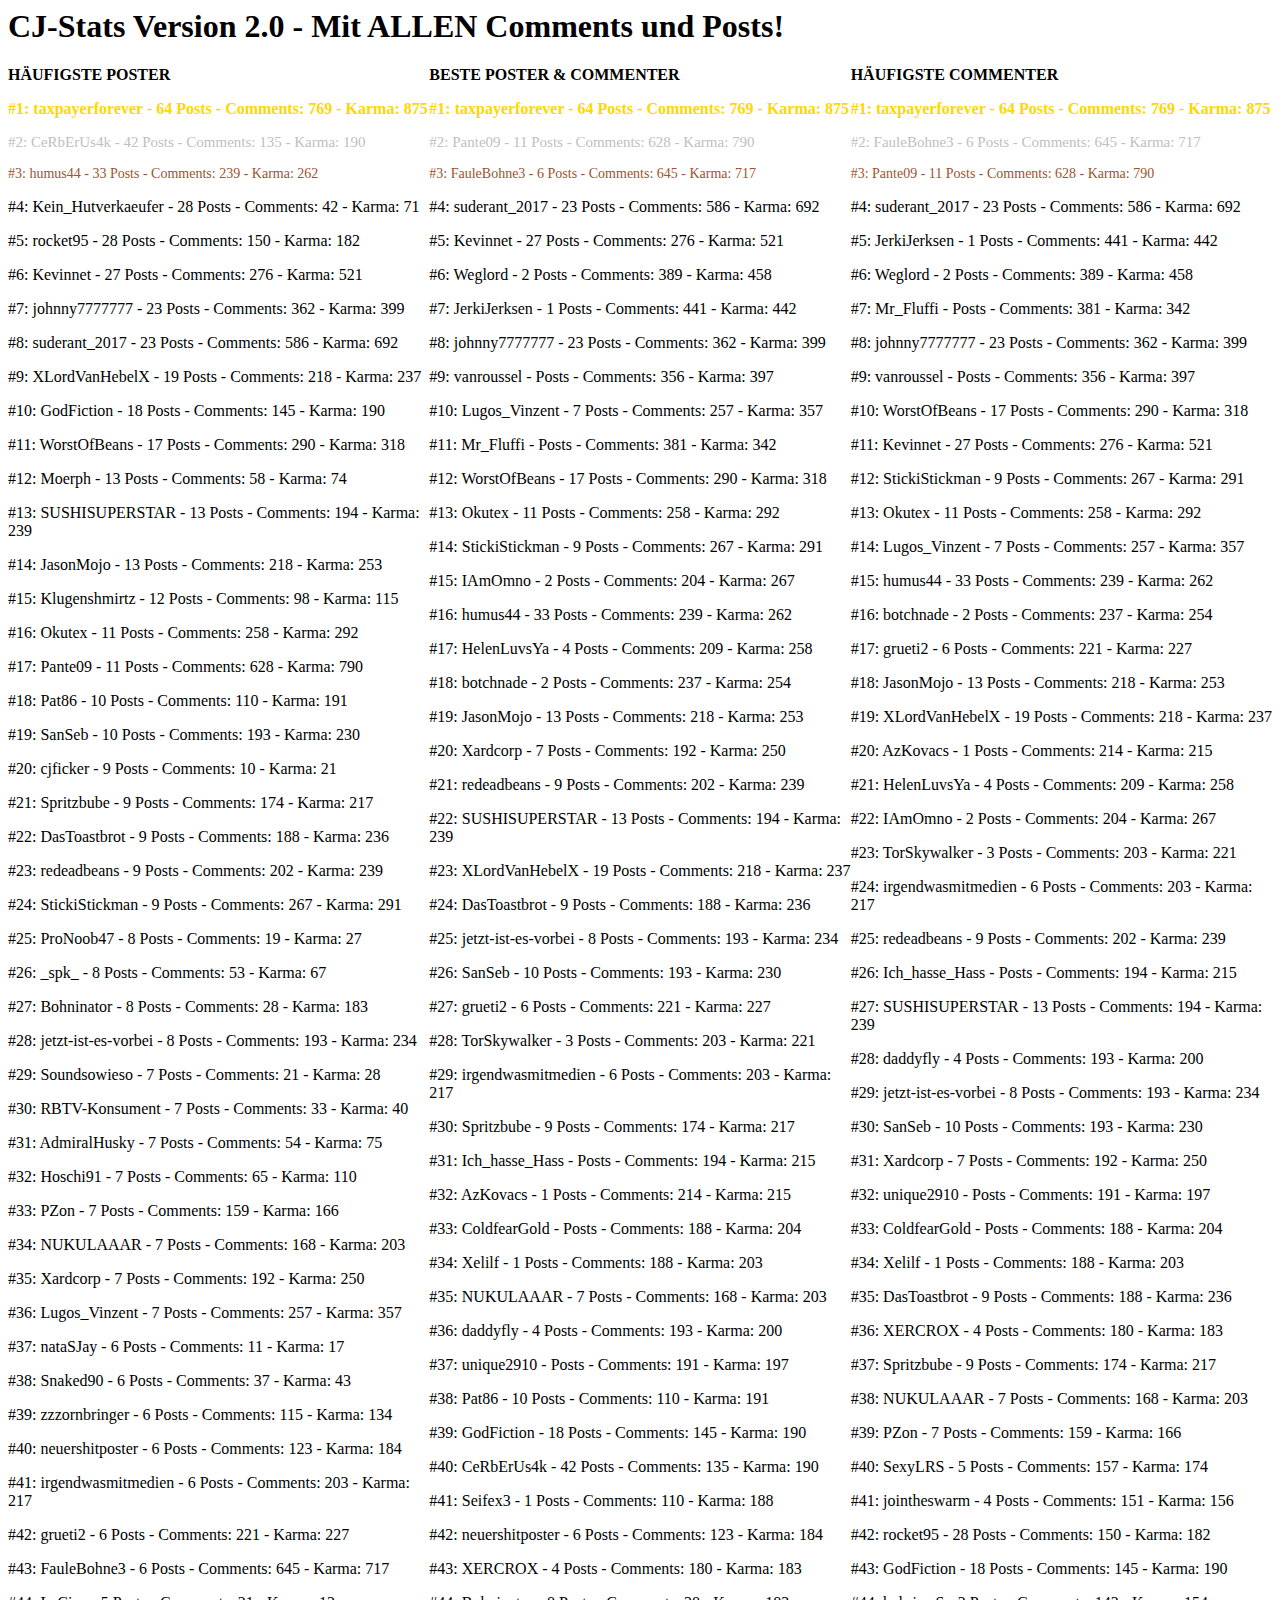
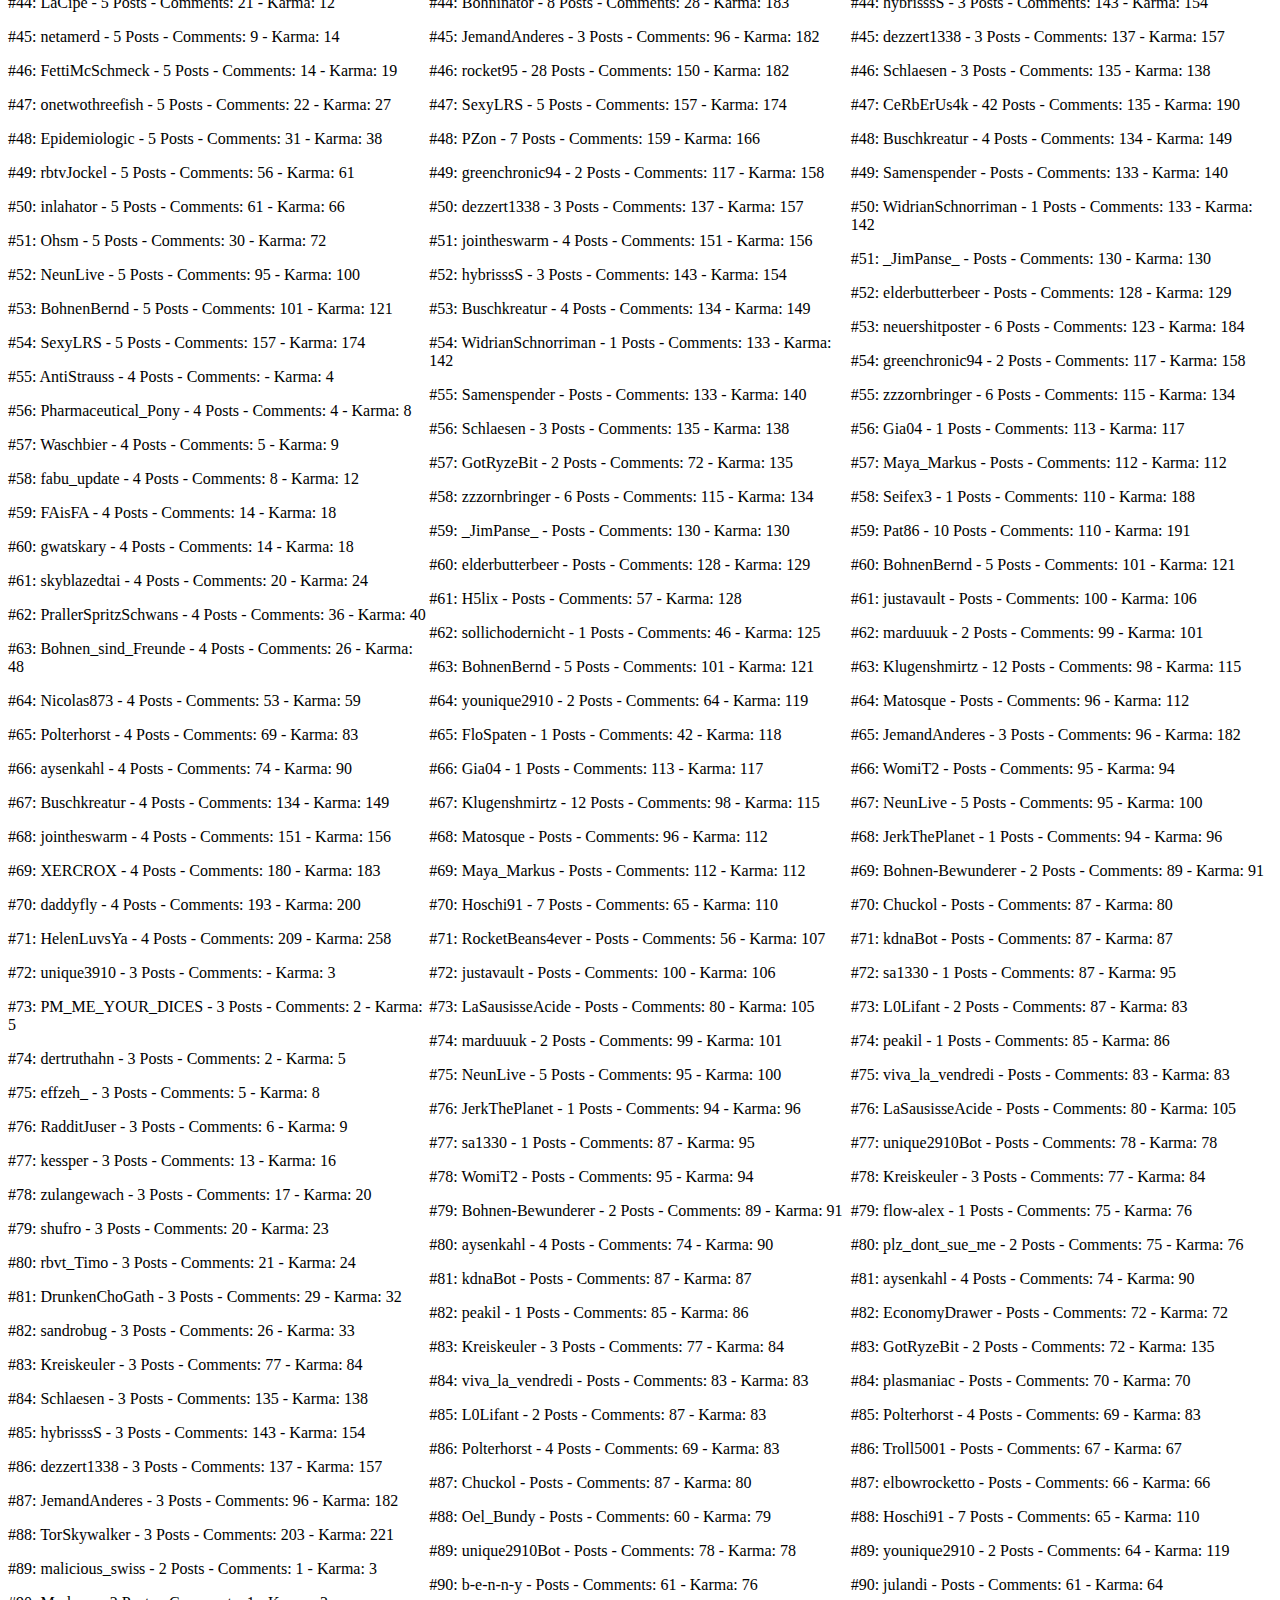
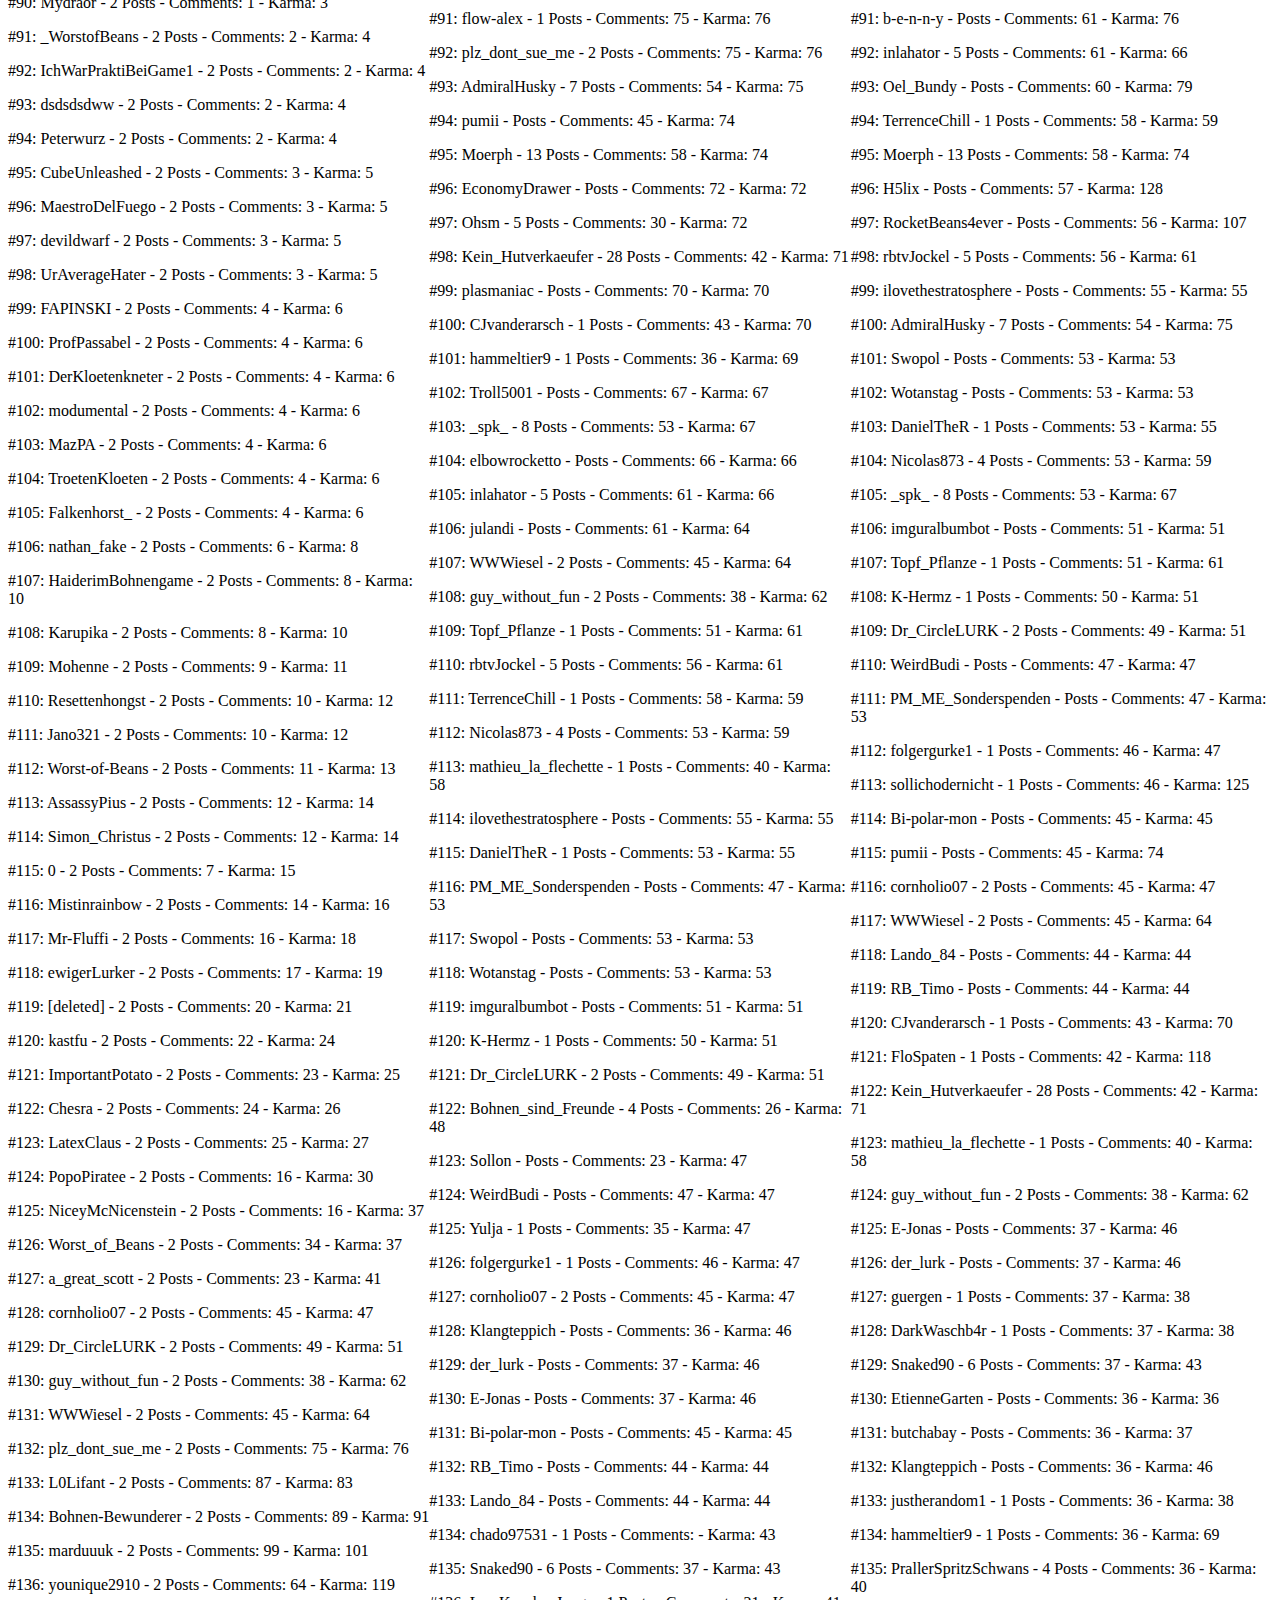
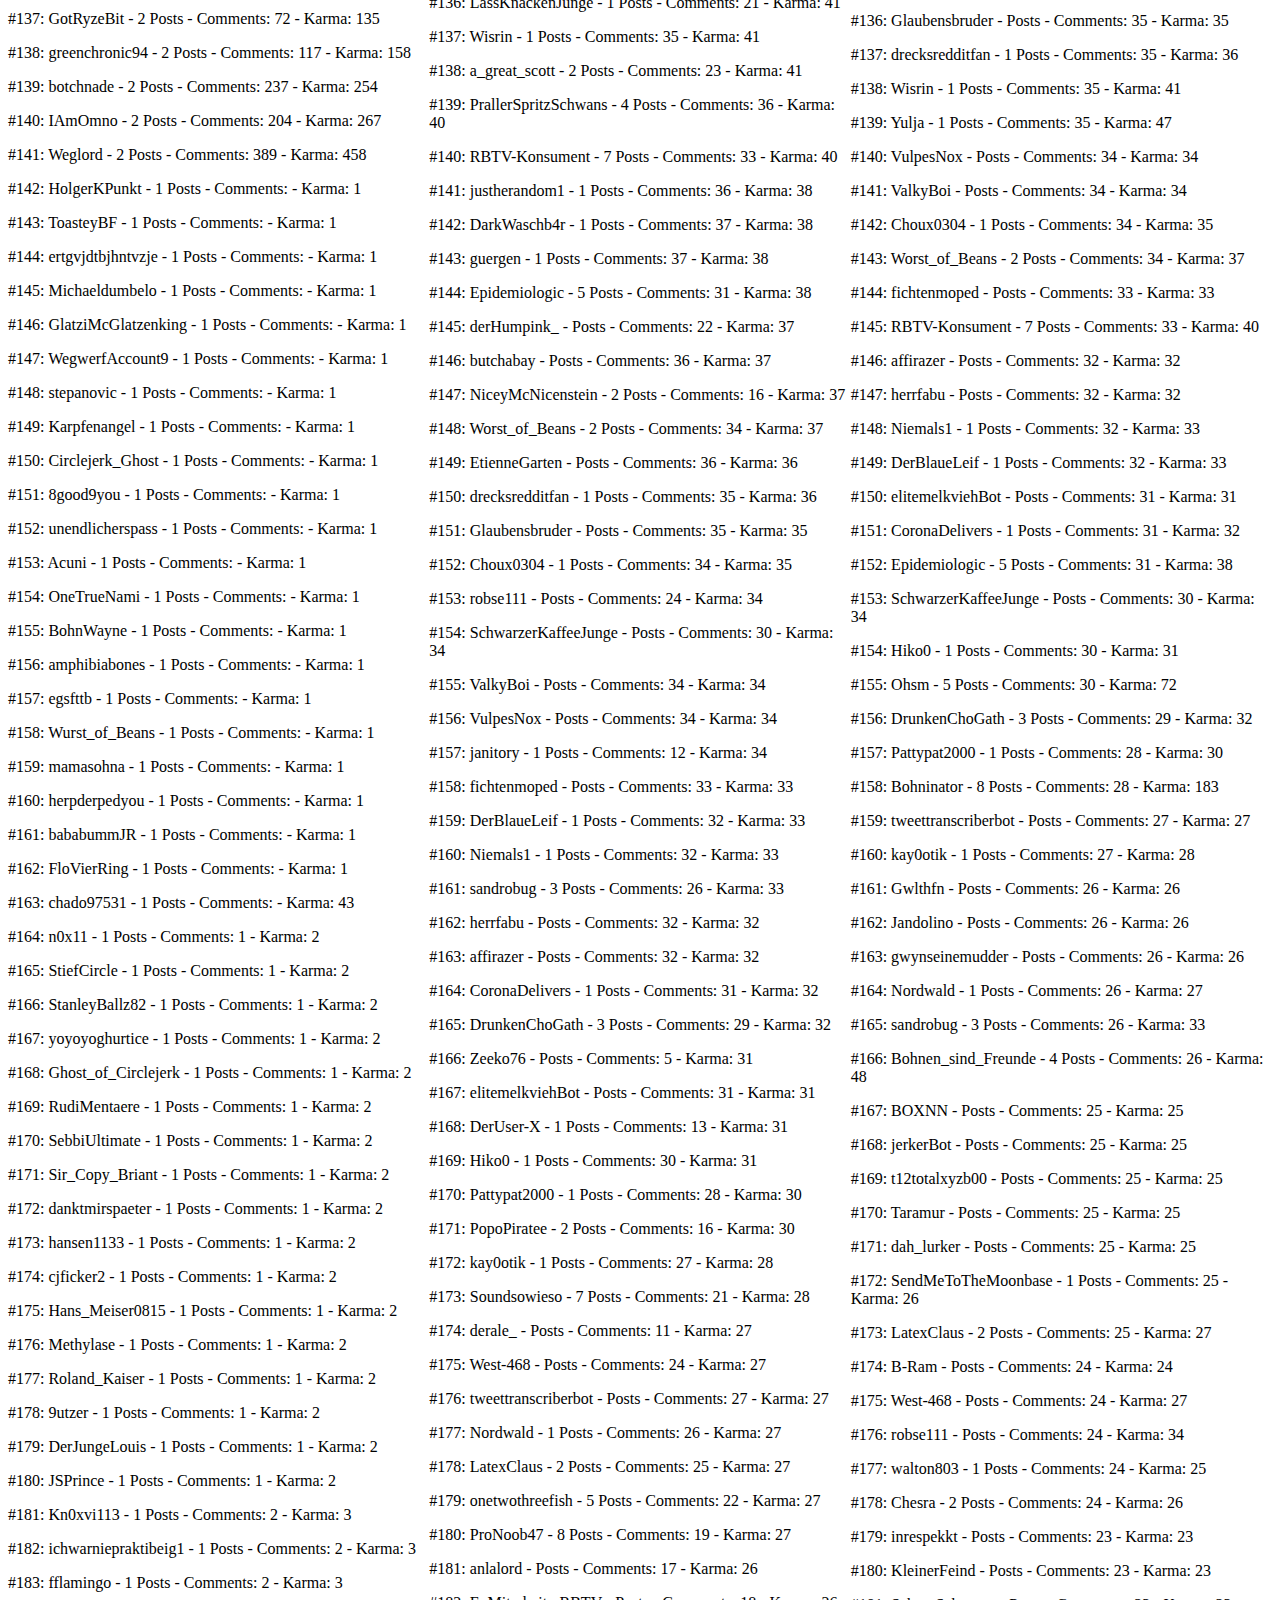
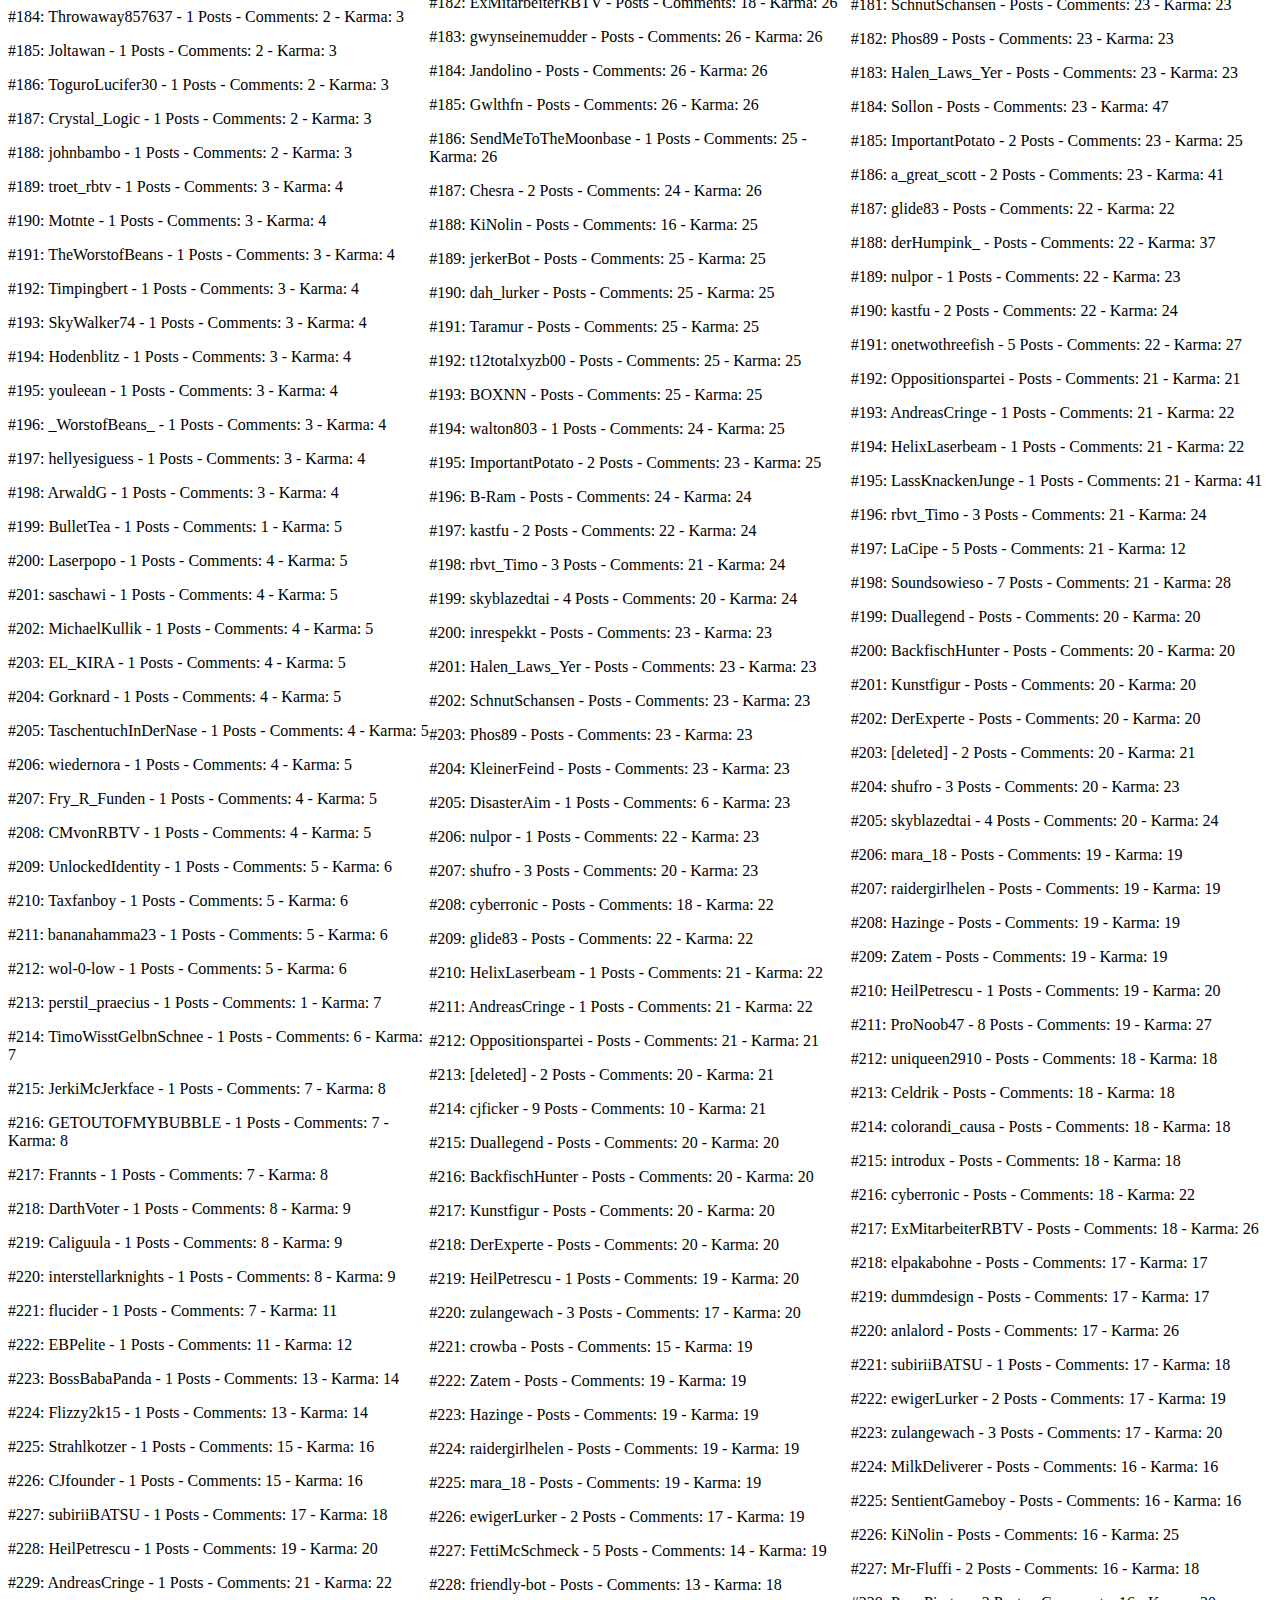
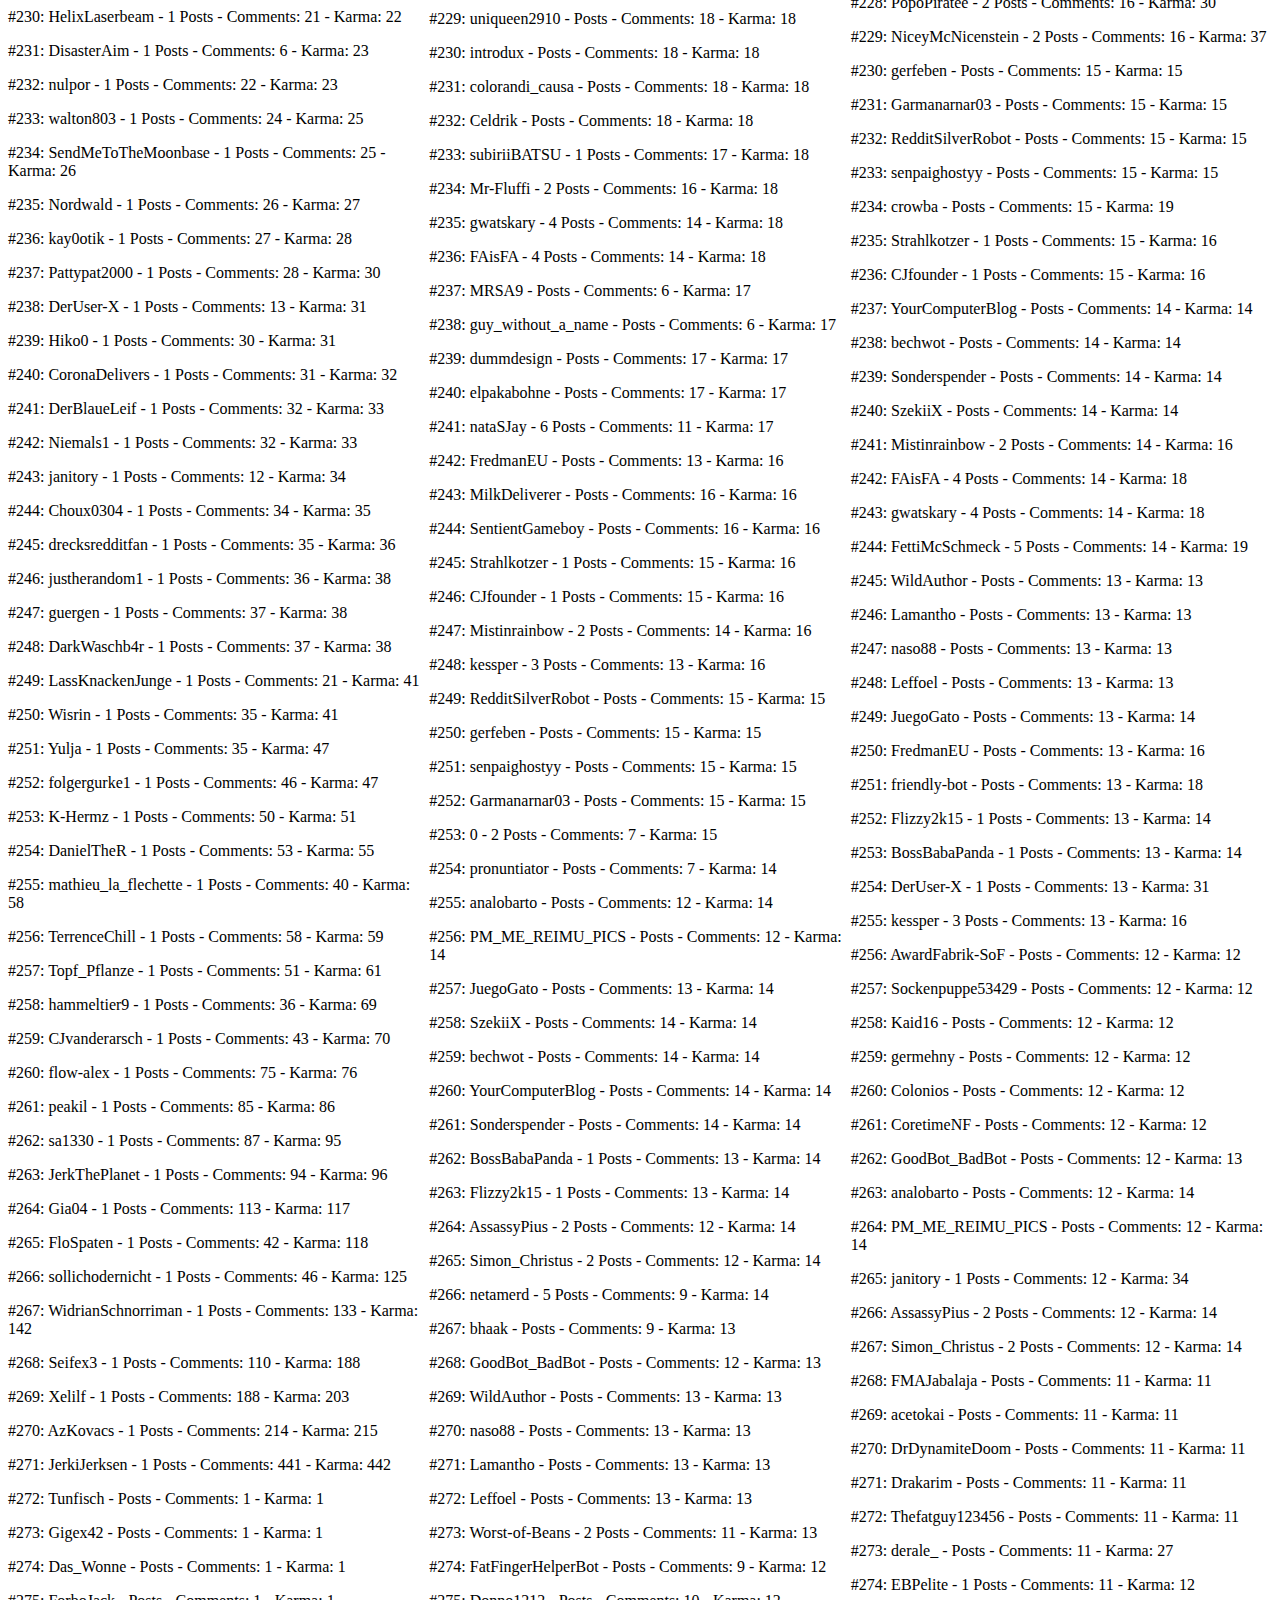
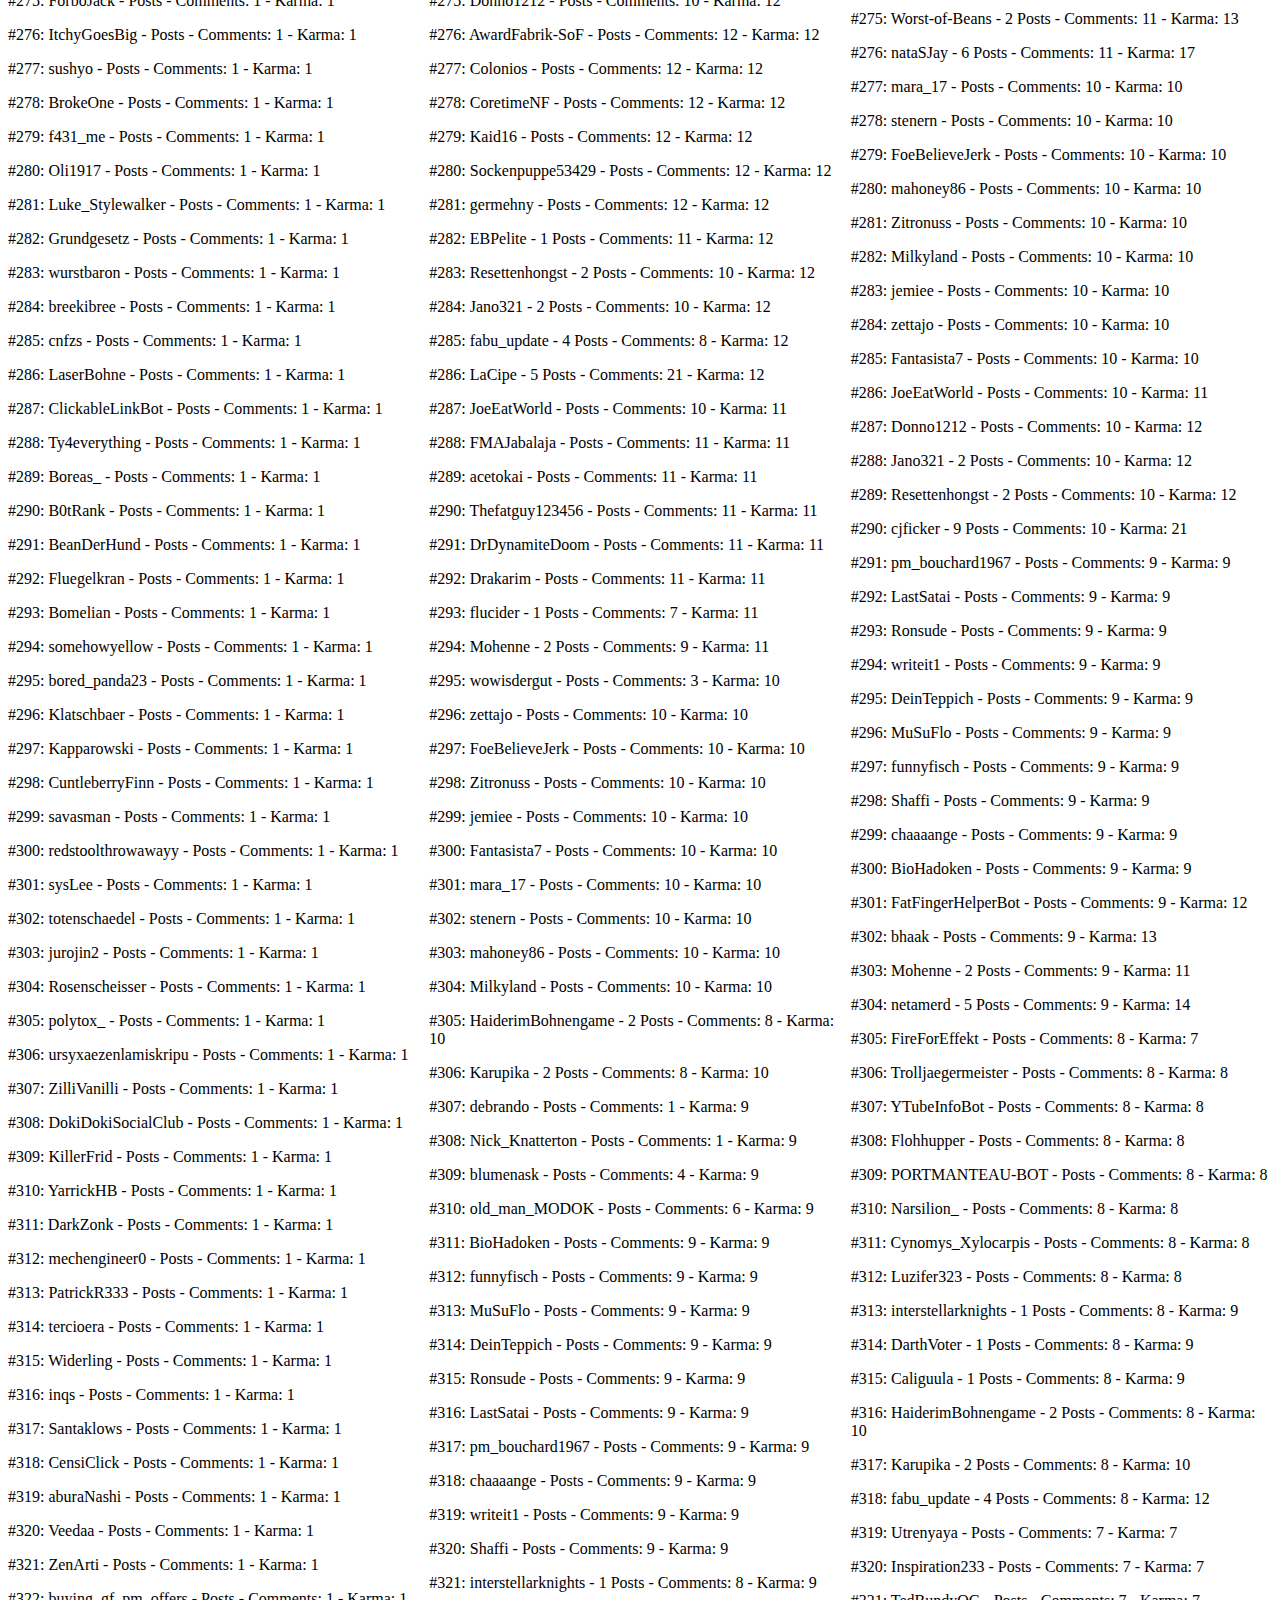
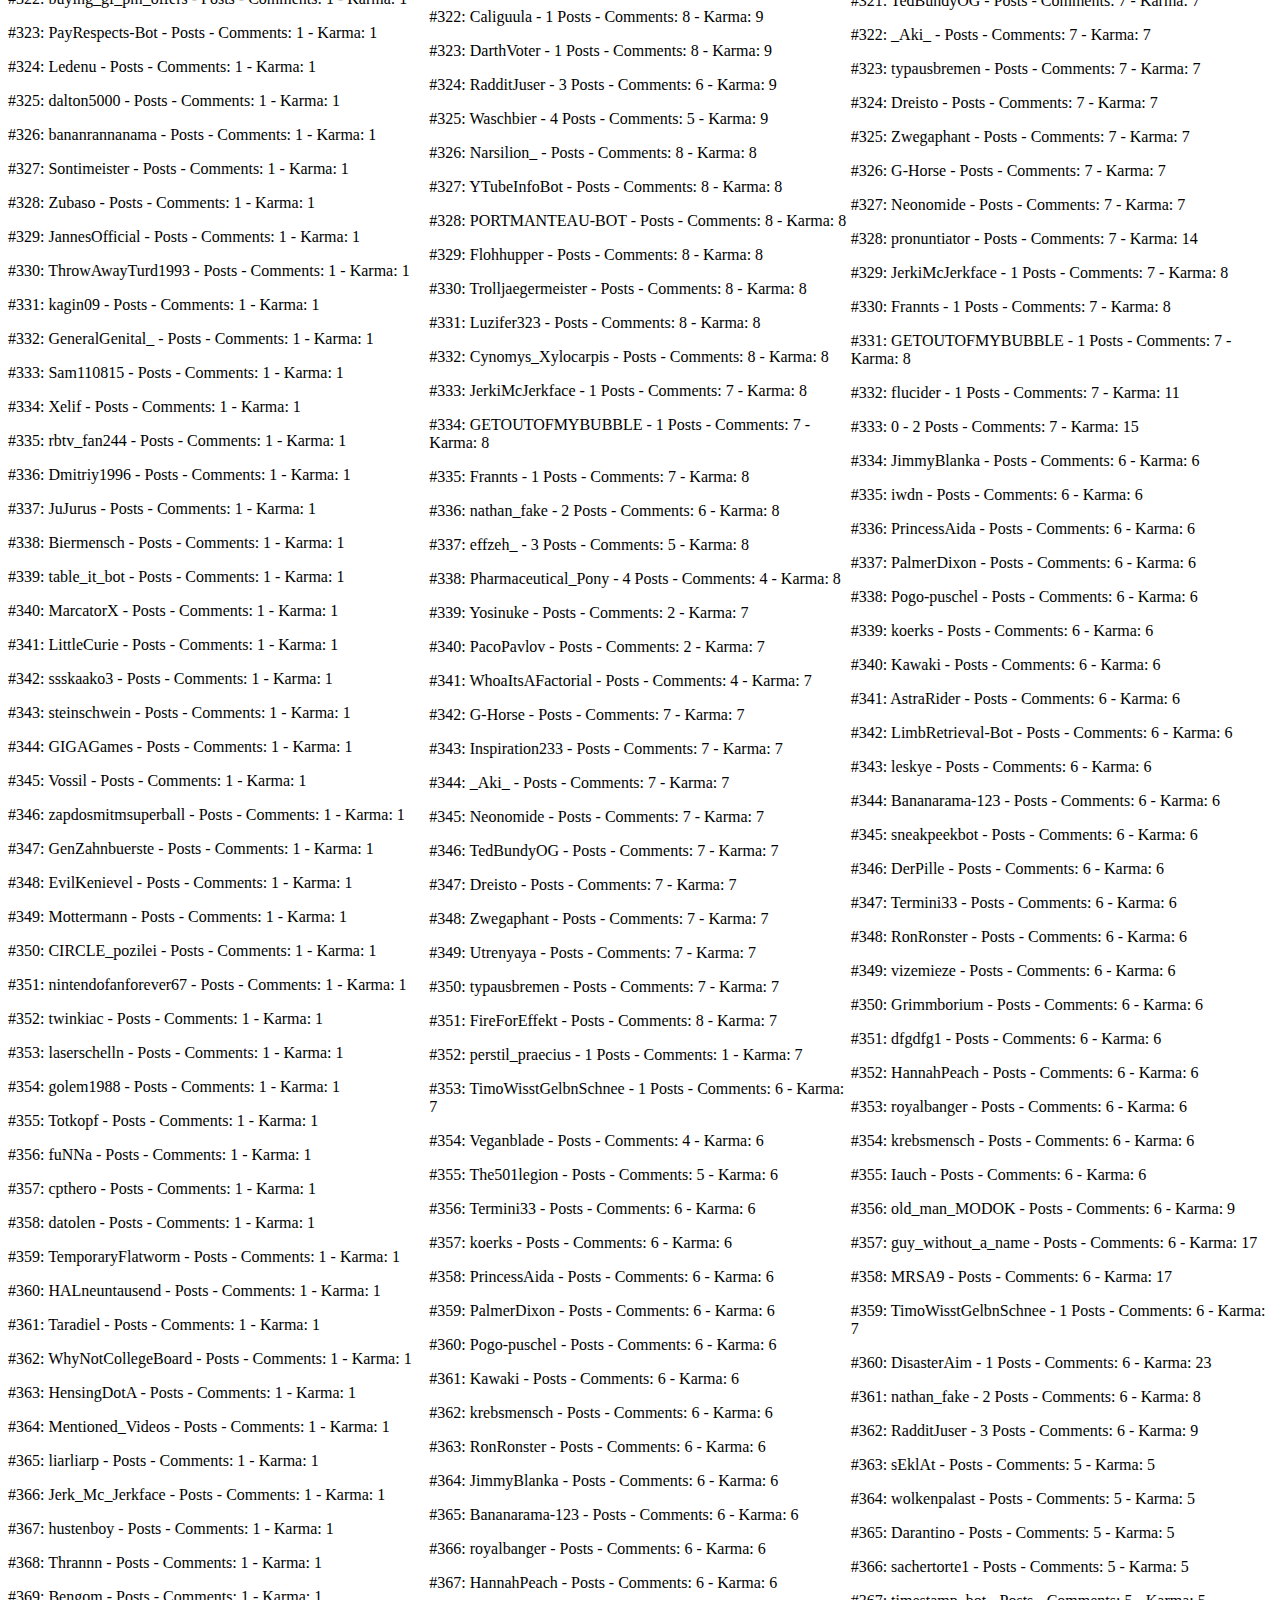
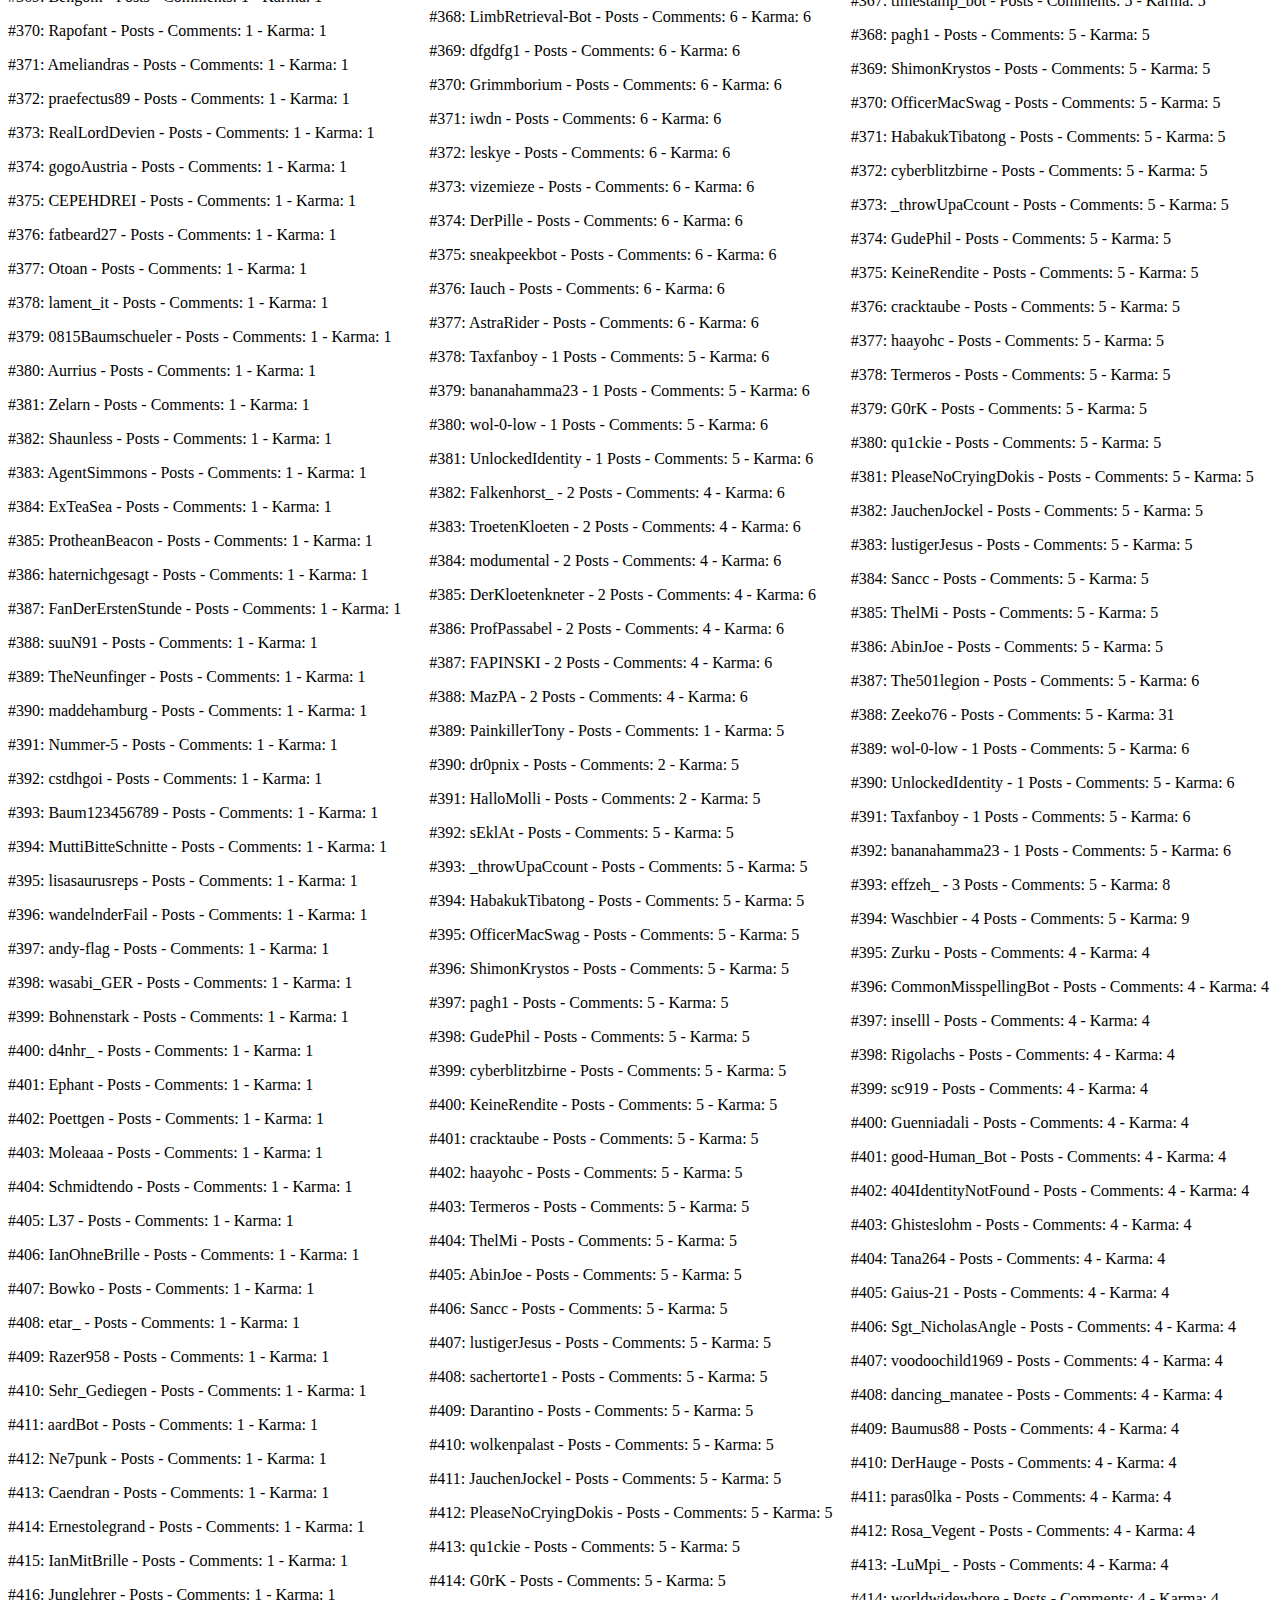
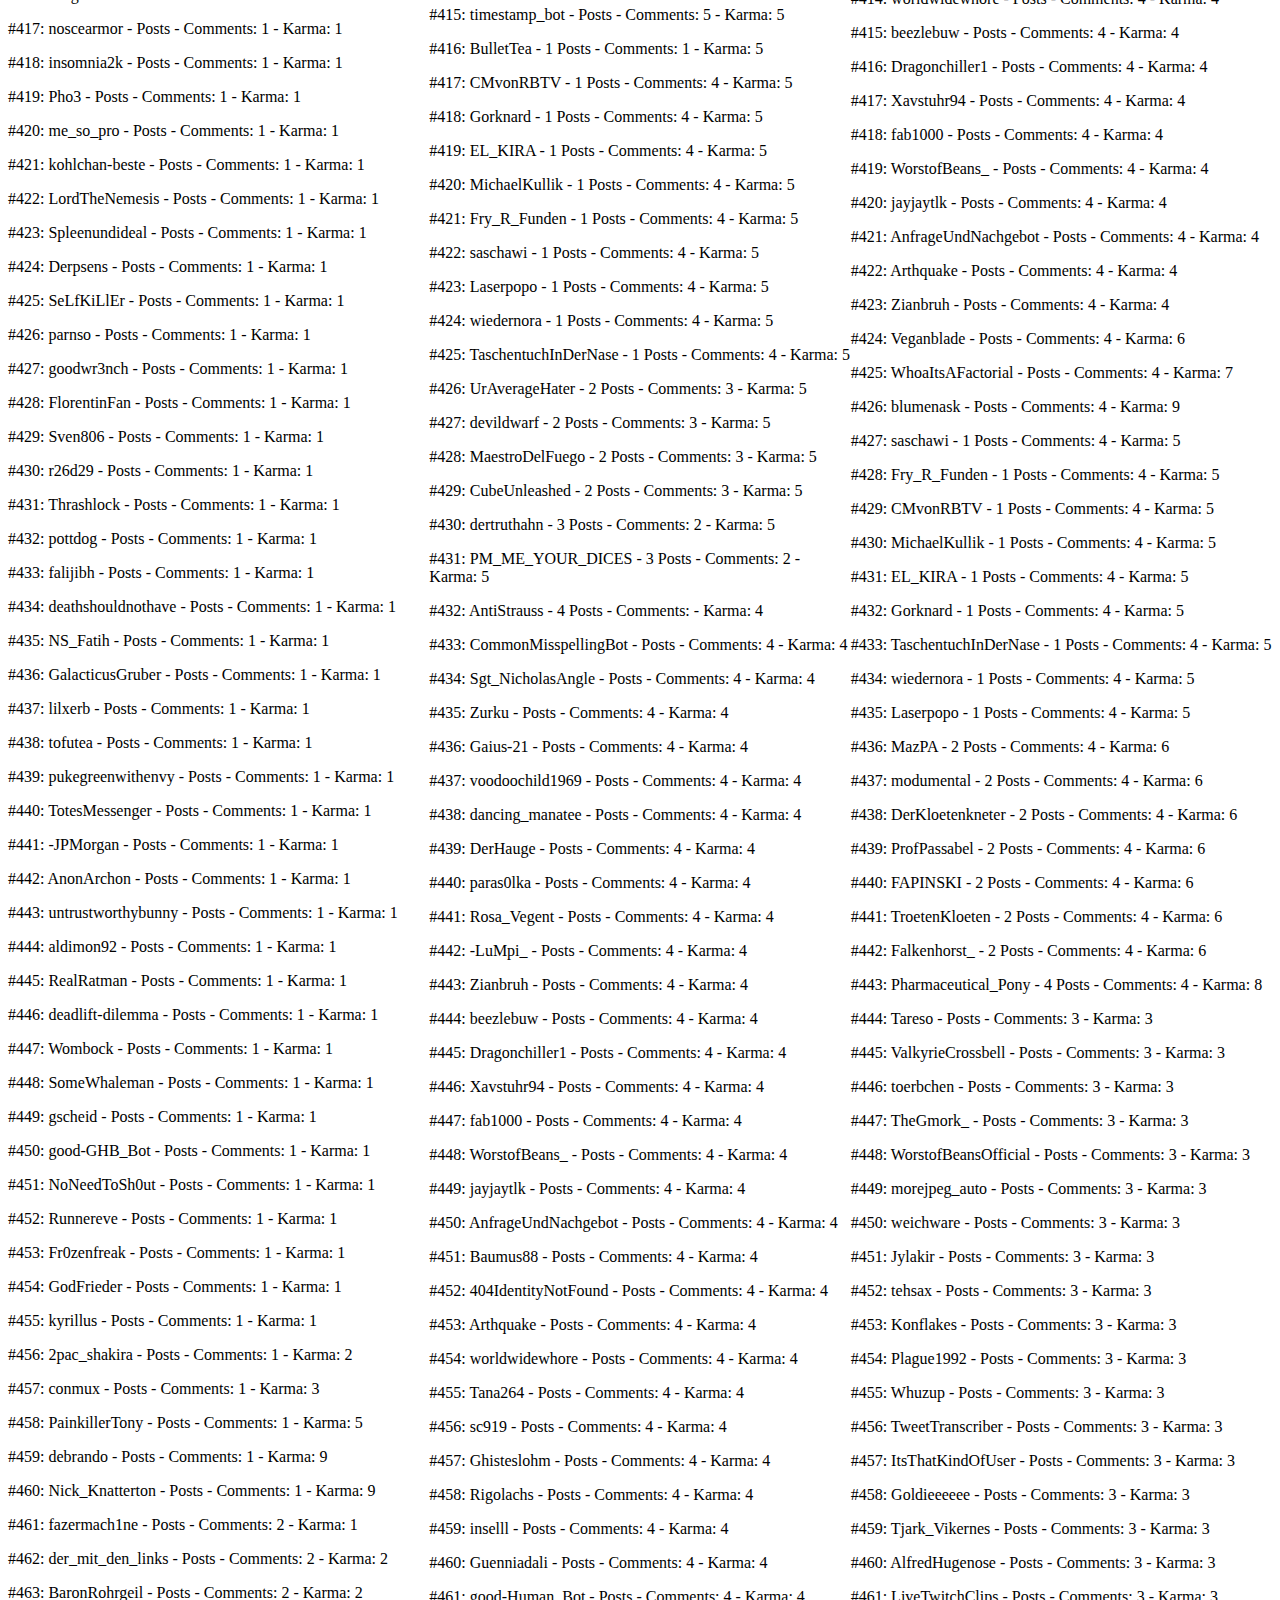
==== index.html @ 733ec3c0 "Rename index.php to index.html" ====
<html>
               <head>
                     <meta http-equiv="Content-Type" content="text/html; charset=utf-8"/>
                     <link rel="stylesheet" type="text/css" media="all" href="pushshift.css" />
                     <style>
                        body{
                           background-color: white; 
                        }
                     </style>
               </head>
               <body>
                  <h1> CJ-Stats Version 2.0 - Mit ALLEN Comments und Posts! </h1><div style="display: flex;justify-content: space-evenly"><div class="col"><b>HÄUFIGSTE POSTER</b> <br><p style="color: gold; font-size: 16px;font-weight: bold;">#1: taxpayerforever - 64 Posts -  Comments: 769 -  Karma: 875</p><p style="color: silver; font-size: 15px;">#2: CeRbErUs4k - 42 Posts -  Comments: 135 -  Karma: 190</p><p style="color: sienna; font-size: 14px;">#3: humus44 - 33 Posts -  Comments: 239 -  Karma: 262</p><p style="color: black">#4: Kein_Hutverkaeufer - 28 Posts -  Comments: 42 -  Karma: 71</p><p style="color: black">#5: rocket95 - 28 Posts -  Comments: 150 -  Karma: 182</p><p style="color: black">#6: Kevinnet - 27 Posts -  Comments: 276 -  Karma: 521</p><p style="color: black">#7: johnny7777777 - 23 Posts -  Comments: 362 -  Karma: 399</p><p style="color: black">#8: suderant_2017 - 23 Posts -  Comments: 586 -  Karma: 692</p><p style="color: black">#9: XLordVanHebelX - 19 Posts -  Comments: 218 -  Karma: 237</p><p style="color: black">#10: GodFiction - 18 Posts -  Comments: 145 -  Karma: 190</p><p style="color: black">#11: WorstOfBeans - 17 Posts -  Comments: 290 -  Karma: 318</p><p style="color: black">#12: Moerph - 13 Posts -  Comments: 58 -  Karma: 74</p><p style="color: black">#13: SUSHISUPERSTAR - 13 Posts -  Comments: 194 -  Karma: 239</p><p style="color: black">#14: JasonMojo - 13 Posts -  Comments: 218 -  Karma: 253</p><p style="color: black">#15: Klugenshmirtz - 12 Posts -  Comments: 98 -  Karma: 115</p><p style="color: black">#16: Okutex - 11 Posts -  Comments: 258 -  Karma: 292</p><p style="color: black">#17: Pante09 - 11 Posts -  Comments: 628 -  Karma: 790</p><p style="color: black">#18: Pat86 - 10 Posts -  Comments: 110 -  Karma: 191</p><p style="color: black">#19: SanSeb - 10 Posts -  Comments: 193 -  Karma: 230</p><p style="color: black">#20: cjficker - 9 Posts -  Comments: 10 -  Karma: 21</p><p style="color: black">#21: Spritzbube - 9 Posts -  Comments: 174 -  Karma: 217</p><p style="color: black">#22: DasToastbrot - 9 Posts -  Comments: 188 -  Karma: 236</p><p style="color: black">#23: redeadbeans - 9 Posts -  Comments: 202 -  Karma: 239</p><p style="color: black">#24: StickiStickman - 9 Posts -  Comments: 267 -  Karma: 291</p><p style="color: black">#25: ProNoob47 - 8 Posts -  Comments: 19 -  Karma: 27</p><p style="color: black">#26: _spk_ - 8 Posts -  Comments: 53 -  Karma: 67</p><p style="color: black">#27: Bohninator - 8 Posts -  Comments: 28 -  Karma: 183</p><p style="color: black">#28: jetzt-ist-es-vorbei - 8 Posts -  Comments: 193 -  Karma: 234</p><p style="color: black">#29: Soundsowieso - 7 Posts -  Comments: 21 -  Karma: 28</p><p style="color: black">#30: RBTV-Konsument - 7 Posts -  Comments: 33 -  Karma: 40</p><p style="color: black">#31: AdmiralHusky - 7 Posts -  Comments: 54 -  Karma: 75</p><p style="color: black">#32: Hoschi91 - 7 Posts -  Comments: 65 -  Karma: 110</p><p style="color: black">#33: PZon - 7 Posts -  Comments: 159 -  Karma: 166</p><p style="color: black">#34: NUKULAAAR - 7 Posts -  Comments: 168 -  Karma: 203</p><p style="color: black">#35: Xardcorp - 7 Posts -  Comments: 192 -  Karma: 250</p><p style="color: black">#36: Lugos_Vinzent - 7 Posts -  Comments: 257 -  Karma: 357</p><p style="color: black">#37: nataSJay - 6 Posts -  Comments: 11 -  Karma: 17</p><p style="color: black">#38: Snaked90 - 6 Posts -  Comments: 37 -  Karma: 43</p><p style="color: black">#39: zzzornbringer - 6 Posts -  Comments: 115 -  Karma: 134</p><p style="color: black">#40: neuershitposter - 6 Posts -  Comments: 123 -  Karma: 184</p><p style="color: black">#41: irgendwasmitmedien - 6 Posts -  Comments: 203 -  Karma: 217</p><p style="color: black">#42: grueti2 - 6 Posts -  Comments: 221 -  Karma: 227</p><p style="color: black">#43: FauleBohne3 - 6 Posts -  Comments: 645 -  Karma: 717</p><p style="color: black">#44: LaCipe - 5 Posts -  Comments: 21 -  Karma: 12</p><p style="color: black">#45: netamerd - 5 Posts -  Comments: 9 -  Karma: 14</p><p style="color: black">#46: FettiMcSchmeck - 5 Posts -  Comments: 14 -  Karma: 19</p><p style="color: black">#47: onetwothreefish - 5 Posts -  Comments: 22 -  Karma: 27</p><p style="color: black">#48: Epidemiologic - 5 Posts -  Comments: 31 -  Karma: 38</p><p style="color: black">#49: rbtvJockel - 5 Posts -  Comments: 56 -  Karma: 61</p><p style="color: black">#50: inlahator - 5 Posts -  Comments: 61 -  Karma: 66</p><p style="color: black">#51: Ohsm - 5 Posts -  Comments: 30 -  Karma: 72</p><p style="color: black">#52: NeunLive - 5 Posts -  Comments: 95 -  Karma: 100</p><p style="color: black">#53: BohnenBernd - 5 Posts -  Comments: 101 -  Karma: 121</p><p style="color: black">#54: SexyLRS - 5 Posts -  Comments: 157 -  Karma: 174</p><p style="color: black">#55: AntiStrauss - 4 Posts -  Comments:  -  Karma: 4</p><p style="color: black">#56: Pharmaceutical_Pony - 4 Posts -  Comments: 4 -  Karma: 8</p><p style="color: black">#57: Waschbier - 4 Posts -  Comments: 5 -  Karma: 9</p><p style="color: black">#58: fabu_update - 4 Posts -  Comments: 8 -  Karma: 12</p><p style="color: black">#59: FAisFA - 4 Posts -  Comments: 14 -  Karma: 18</p><p style="color: black">#60: gwatskary - 4 Posts -  Comments: 14 -  Karma: 18</p><p style="color: black">#61: skyblazedtai - 4 Posts -  Comments: 20 -  Karma: 24</p><p style="color: black">#62: PrallerSpritzSchwans - 4 Posts -  Comments: 36 -  Karma: 40</p><p style="color: black">#63: Bohnen_sind_Freunde - 4 Posts -  Comments: 26 -  Karma: 48</p><p style="color: black">#64: Nicolas873 - 4 Posts -  Comments: 53 -  Karma: 59</p><p style="color: black">#65: Polterhorst - 4 Posts -  Comments: 69 -  Karma: 83</p><p style="color: black">#66: aysenkahl - 4 Posts -  Comments: 74 -  Karma: 90</p><p style="color: black">#67: Buschkreatur - 4 Posts -  Comments: 134 -  Karma: 149</p><p style="color: black">#68: jointheswarm - 4 Posts -  Comments: 151 -  Karma: 156</p><p style="color: black">#69: XERCROX - 4 Posts -  Comments: 180 -  Karma: 183</p><p style="color: black">#70: daddyfly - 4 Posts -  Comments: 193 -  Karma: 200</p><p style="color: black">#71: HelenLuvsYa - 4 Posts -  Comments: 209 -  Karma: 258</p><p style="color: black">#72: unique3910 - 3 Posts -  Comments:  -  Karma: 3</p><p style="color: black">#73: PM_ME_YOUR_DICES - 3 Posts -  Comments: 2 -  Karma: 5</p><p style="color: black">#74: dertruthahn - 3 Posts -  Comments: 2 -  Karma: 5</p><p style="color: black">#75: effzeh_ - 3 Posts -  Comments: 5 -  Karma: 8</p><p style="color: black">#76: RadditJuser - 3 Posts -  Comments: 6 -  Karma: 9</p><p style="color: black">#77: kessper - 3 Posts -  Comments: 13 -  Karma: 16</p><p style="color: black">#78: zulangewach - 3 Posts -  Comments: 17 -  Karma: 20</p><p style="color: black">#79: shufro - 3 Posts -  Comments: 20 -  Karma: 23</p><p style="color: black">#80: rbvt_Timo - 3 Posts -  Comments: 21 -  Karma: 24</p><p style="color: black">#81: DrunkenChoGath - 3 Posts -  Comments: 29 -  Karma: 32</p><p style="color: black">#82: sandrobug - 3 Posts -  Comments: 26 -  Karma: 33</p><p style="color: black">#83: Kreiskeuler - 3 Posts -  Comments: 77 -  Karma: 84</p><p style="color: black">#84: Schlaesen - 3 Posts -  Comments: 135 -  Karma: 138</p><p style="color: black">#85: hybrisssS - 3 Posts -  Comments: 143 -  Karma: 154</p><p style="color: black">#86: dezzert1338 - 3 Posts -  Comments: 137 -  Karma: 157</p><p style="color: black">#87: JemandAnderes - 3 Posts -  Comments: 96 -  Karma: 182</p><p style="color: black">#88: TorSkywalker - 3 Posts -  Comments: 203 -  Karma: 221</p><p style="color: black">#89: malicious_swiss - 2 Posts -  Comments: 1 -  Karma: 3</p><p style="color: black">#90: Mydraor - 2 Posts -  Comments: 1 -  Karma: 3</p><p style="color: black">#91: _WorstofBeans - 2 Posts -  Comments: 2 -  Karma: 4</p><p style="color: black">#92: IchWarPraktiBeiGame1 - 2 Posts -  Comments: 2 -  Karma: 4</p><p style="color: black">#93: dsdsdsdww - 2 Posts -  Comments: 2 -  Karma: 4</p><p style="color: black">#94: Peterwurz - 2 Posts -  Comments: 2 -  Karma: 4</p><p style="color: black">#95: CubeUnleashed - 2 Posts -  Comments: 3 -  Karma: 5</p><p style="color: black">#96: MaestroDelFuego - 2 Posts -  Comments: 3 -  Karma: 5</p><p style="color: black">#97: devildwarf - 2 Posts -  Comments: 3 -  Karma: 5</p><p style="color: black">#98: UrAverageHater - 2 Posts -  Comments: 3 -  Karma: 5</p><p style="color: black">#99: FAPINSKI - 2 Posts -  Comments: 4 -  Karma: 6</p><p style="color: black">#100: ProfPassabel - 2 Posts -  Comments: 4 -  Karma: 6</p><p style="color: black">#101: DerKloetenkneter - 2 Posts -  Comments: 4 -  Karma: 6</p><p style="color: black">#102: modumental - 2 Posts -  Comments: 4 -  Karma: 6</p><p style="color: black">#103: MazPA - 2 Posts -  Comments: 4 -  Karma: 6</p><p style="color: black">#104: TroetenKloeten - 2 Posts -  Comments: 4 -  Karma: 6</p><p style="color: black">#105: Falkenhorst_ - 2 Posts -  Comments: 4 -  Karma: 6</p><p style="color: black">#106: nathan_fake - 2 Posts -  Comments: 6 -  Karma: 8</p><p style="color: black">#107: HaiderimBohnengame - 2 Posts -  Comments: 8 -  Karma: 10</p><p style="color: black">#108: Karupika - 2 Posts -  Comments: 8 -  Karma: 10</p><p style="color: black">#109: Mohenne - 2 Posts -  Comments: 9 -  Karma: 11</p><p style="color: black">#110: Resettenhongst - 2 Posts -  Comments: 10 -  Karma: 12</p><p style="color: black">#111: Jano321 - 2 Posts -  Comments: 10 -  Karma: 12</p><p style="color: black">#112: Worst-of-Beans - 2 Posts -  Comments: 11 -  Karma: 13</p><p style="color: black">#113: AssassyPius - 2 Posts -  Comments: 12 -  Karma: 14</p><p style="color: black">#114: Simon_Christus - 2 Posts -  Comments: 12 -  Karma: 14</p><p style="color: black">#115: 0 - 2 Posts -  Comments: 7 -  Karma: 15</p><p style="color: black">#116: Mistinrainbow - 2 Posts -  Comments: 14 -  Karma: 16</p><p style="color: black">#117: Mr-Fluffi - 2 Posts -  Comments: 16 -  Karma: 18</p><p style="color: black">#118: ewigerLurker - 2 Posts -  Comments: 17 -  Karma: 19</p><p style="color: black">#119: [deleted] - 2 Posts -  Comments: 20 -  Karma: 21</p><p style="color: black">#120: kastfu - 2 Posts -  Comments: 22 -  Karma: 24</p><p style="color: black">#121: ImportantPotato - 2 Posts -  Comments: 23 -  Karma: 25</p><p style="color: black">#122: Chesra - 2 Posts -  Comments: 24 -  Karma: 26</p><p style="color: black">#123: LatexClaus - 2 Posts -  Comments: 25 -  Karma: 27</p><p style="color: black">#124: PopoPiratee - 2 Posts -  Comments: 16 -  Karma: 30</p><p style="color: black">#125: NiceyMcNicenstein - 2 Posts -  Comments: 16 -  Karma: 37</p><p style="color: black">#126: Worst_of_Beans - 2 Posts -  Comments: 34 -  Karma: 37</p><p style="color: black">#127: a_great_scott - 2 Posts -  Comments: 23 -  Karma: 41</p><p style="color: black">#128: cornholio07 - 2 Posts -  Comments: 45 -  Karma: 47</p><p style="color: black">#129: Dr_CircleLURK - 2 Posts -  Comments: 49 -  Karma: 51</p><p style="color: black">#130: guy_without_fun - 2 Posts -  Comments: 38 -  Karma: 62</p><p style="color: black">#131: WWWiesel - 2 Posts -  Comments: 45 -  Karma: 64</p><p style="color: black">#132: plz_dont_sue_me - 2 Posts -  Comments: 75 -  Karma: 76</p><p style="color: black">#133: L0Lifant - 2 Posts -  Comments: 87 -  Karma: 83</p><p style="color: black">#134: Bohnen-Bewunderer - 2 Posts -  Comments: 89 -  Karma: 91</p><p style="color: black">#135: marduuuk - 2 Posts -  Comments: 99 -  Karma: 101</p><p style="color: black">#136: younique2910 - 2 Posts -  Comments: 64 -  Karma: 119</p><p style="color: black">#137: GotRyzeBit - 2 Posts -  Comments: 72 -  Karma: 135</p><p style="color: black">#138: greenchronic94 - 2 Posts -  Comments: 117 -  Karma: 158</p><p style="color: black">#139: botchnade - 2 Posts -  Comments: 237 -  Karma: 254</p><p style="color: black">#140: IAmOmno - 2 Posts -  Comments: 204 -  Karma: 267</p><p style="color: black">#141: Weglord - 2 Posts -  Comments: 389 -  Karma: 458</p><p style="color: black">#142: HolgerKPunkt - 1 Posts -  Comments:  -  Karma: 1</p><p style="color: black">#143: ToasteyBF - 1 Posts -  Comments:  -  Karma: 1</p><p style="color: black">#144: ertgvjdtbjhntvzje - 1 Posts -  Comments:  -  Karma: 1</p><p style="color: black">#145: Michaeldumbelo - 1 Posts -  Comments:  -  Karma: 1</p><p style="color: black">#146: GlatziMcGlatzenking - 1 Posts -  Comments:  -  Karma: 1</p><p style="color: black">#147: WegwerfAccount9 - 1 Posts -  Comments:  -  Karma: 1</p><p style="color: black">#148: stepanovic - 1 Posts -  Comments:  -  Karma: 1</p><p style="color: black">#149: Karpfenangel - 1 Posts -  Comments:  -  Karma: 1</p><p style="color: black">#150: Circlejerk_Ghost - 1 Posts -  Comments:  -  Karma: 1</p><p style="color: black">#151: 8good9you - 1 Posts -  Comments:  -  Karma: 1</p><p style="color: black">#152: unendlicherspass - 1 Posts -  Comments:  -  Karma: 1</p><p style="color: black">#153: Acuni - 1 Posts -  Comments:  -  Karma: 1</p><p style="color: black">#154: OneTrueNami - 1 Posts -  Comments:  -  Karma: 1</p><p style="color: black">#155: BohnWayne - 1 Posts -  Comments:  -  Karma: 1</p><p style="color: black">#156: amphibiabones - 1 Posts -  Comments:  -  Karma: 1</p><p style="color: black">#157: egsfttb - 1 Posts -  Comments:  -  Karma: 1</p><p style="color: black">#158: Wurst_of_Beans - 1 Posts -  Comments:  -  Karma: 1</p><p style="color: black">#159: mamasohna - 1 Posts -  Comments:  -  Karma: 1</p><p style="color: black">#160: herpderpedyou - 1 Posts -  Comments:  -  Karma: 1</p><p style="color: black">#161: bababummJR - 1 Posts -  Comments:  -  Karma: 1</p><p style="color: black">#162: FloVierRing - 1 Posts -  Comments:  -  Karma: 1</p><p style="color: black">#163: chado97531 - 1 Posts -  Comments:  -  Karma: 43</p><p style="color: black">#164: n0x11 - 1 Posts -  Comments: 1 -  Karma: 2</p><p style="color: black">#165: StiefCircle - 1 Posts -  Comments: 1 -  Karma: 2</p><p style="color: black">#166: StanleyBallz82 - 1 Posts -  Comments: 1 -  Karma: 2</p><p style="color: black">#167: yoyoyoghurtice - 1 Posts -  Comments: 1 -  Karma: 2</p><p style="color: black">#168: Ghost_of_Circlejerk - 1 Posts -  Comments: 1 -  Karma: 2</p><p style="color: black">#169: RudiMentaere - 1 Posts -  Comments: 1 -  Karma: 2</p><p style="color: black">#170: SebbiUltimate - 1 Posts -  Comments: 1 -  Karma: 2</p><p style="color: black">#171: Sir_Copy_Briant - 1 Posts -  Comments: 1 -  Karma: 2</p><p style="color: black">#172: danktmirspaeter - 1 Posts -  Comments: 1 -  Karma: 2</p><p style="color: black">#173: hansen1133 - 1 Posts -  Comments: 1 -  Karma: 2</p><p style="color: black">#174: cjficker2 - 1 Posts -  Comments: 1 -  Karma: 2</p><p style="color: black">#175: Hans_Meiser0815 - 1 Posts -  Comments: 1 -  Karma: 2</p><p style="color: black">#176: Methylase - 1 Posts -  Comments: 1 -  Karma: 2</p><p style="color: black">#177: Roland_Kaiser - 1 Posts -  Comments: 1 -  Karma: 2</p><p style="color: black">#178: 9utzer - 1 Posts -  Comments: 1 -  Karma: 2</p><p style="color: black">#179: DerJungeLouis - 1 Posts -  Comments: 1 -  Karma: 2</p><p style="color: black">#180: JSPrince - 1 Posts -  Comments: 1 -  Karma: 2</p><p style="color: black">#181: Kn0xvi113 - 1 Posts -  Comments: 2 -  Karma: 3</p><p style="color: black">#182: ichwarniepraktibeig1 - 1 Posts -  Comments: 2 -  Karma: 3</p><p style="color: black">#183: fflamingo - 1 Posts -  Comments: 2 -  Karma: 3</p><p style="color: black">#184: Throwaway857637 - 1 Posts -  Comments: 2 -  Karma: 3</p><p style="color: black">#185: Joltawan - 1 Posts -  Comments: 2 -  Karma: 3</p><p style="color: black">#186: ToguroLucifer30 - 1 Posts -  Comments: 2 -  Karma: 3</p><p style="color: black">#187: Crystal_Logic - 1 Posts -  Comments: 2 -  Karma: 3</p><p style="color: black">#188: johnbambo - 1 Posts -  Comments: 2 -  Karma: 3</p><p style="color: black">#189: troet_rbtv - 1 Posts -  Comments: 3 -  Karma: 4</p><p style="color: black">#190: Motnte - 1 Posts -  Comments: 3 -  Karma: 4</p><p style="color: black">#191: TheWorstofBeans - 1 Posts -  Comments: 3 -  Karma: 4</p><p style="color: black">#192: Timpingbert - 1 Posts -  Comments: 3 -  Karma: 4</p><p style="color: black">#193: SkyWalker74 - 1 Posts -  Comments: 3 -  Karma: 4</p><p style="color: black">#194: Hodenblitz - 1 Posts -  Comments: 3 -  Karma: 4</p><p style="color: black">#195: youleean - 1 Posts -  Comments: 3 -  Karma: 4</p><p style="color: black">#196: _WorstofBeans_ - 1 Posts -  Comments: 3 -  Karma: 4</p><p style="color: black">#197: hellyesiguess - 1 Posts -  Comments: 3 -  Karma: 4</p><p style="color: black">#198: ArwaldG - 1 Posts -  Comments: 3 -  Karma: 4</p><p style="color: black">#199: BulletTea - 1 Posts -  Comments: 1 -  Karma: 5</p><p style="color: black">#200: Laserpopo - 1 Posts -  Comments: 4 -  Karma: 5</p><p style="color: black">#201: saschawi - 1 Posts -  Comments: 4 -  Karma: 5</p><p style="color: black">#202: MichaelKullik - 1 Posts -  Comments: 4 -  Karma: 5</p><p style="color: black">#203: EL_KIRA - 1 Posts -  Comments: 4 -  Karma: 5</p><p style="color: black">#204: Gorknard - 1 Posts -  Comments: 4 -  Karma: 5</p><p style="color: black">#205: TaschentuchInDerNase - 1 Posts -  Comments: 4 -  Karma: 5</p><p style="color: black">#206: wiedernora - 1 Posts -  Comments: 4 -  Karma: 5</p><p style="color: black">#207: Fry_R_Funden - 1 Posts -  Comments: 4 -  Karma: 5</p><p style="color: black">#208: CMvonRBTV - 1 Posts -  Comments: 4 -  Karma: 5</p><p style="color: black">#209: UnlockedIdentity - 1 Posts -  Comments: 5 -  Karma: 6</p><p style="color: black">#210: Taxfanboy - 1 Posts -  Comments: 5 -  Karma: 6</p><p style="color: black">#211: bananahamma23 - 1 Posts -  Comments: 5 -  Karma: 6</p><p style="color: black">#212: wol-0-low - 1 Posts -  Comments: 5 -  Karma: 6</p><p style="color: black">#213: perstil_praecius - 1 Posts -  Comments: 1 -  Karma: 7</p><p style="color: black">#214: TimoWisstGelbnSchnee - 1 Posts -  Comments: 6 -  Karma: 7</p><p style="color: black">#215: JerkiMcJerkface - 1 Posts -  Comments: 7 -  Karma: 8</p><p style="color: black">#216: GETOUTOFMYBUBBLE - 1 Posts -  Comments: 7 -  Karma: 8</p><p style="color: black">#217: Frannts - 1 Posts -  Comments: 7 -  Karma: 8</p><p style="color: black">#218: DarthVoter - 1 Posts -  Comments: 8 -  Karma: 9</p><p style="color: black">#219: Caliguula - 1 Posts -  Comments: 8 -  Karma: 9</p><p style="color: black">#220: interstellarknights - 1 Posts -  Comments: 8 -  Karma: 9</p><p style="color: black">#221: flucider - 1 Posts -  Comments: 7 -  Karma: 11</p><p style="color: black">#222: EBPelite - 1 Posts -  Comments: 11 -  Karma: 12</p><p style="color: black">#223: BossBabaPanda - 1 Posts -  Comments: 13 -  Karma: 14</p><p style="color: black">#224: Flizzy2k15 - 1 Posts -  Comments: 13 -  Karma: 14</p><p style="color: black">#225: Strahlkotzer - 1 Posts -  Comments: 15 -  Karma: 16</p><p style="color: black">#226: CJfounder - 1 Posts -  Comments: 15 -  Karma: 16</p><p style="color: black">#227: subiriiBATSU - 1 Posts -  Comments: 17 -  Karma: 18</p><p style="color: black">#228: HeilPetrescu - 1 Posts -  Comments: 19 -  Karma: 20</p><p style="color: black">#229: AndreasCringe - 1 Posts -  Comments: 21 -  Karma: 22</p><p style="color: black">#230: HelixLaserbeam - 1 Posts -  Comments: 21 -  Karma: 22</p><p style="color: black">#231: DisasterAim - 1 Posts -  Comments: 6 -  Karma: 23</p><p style="color: black">#232: nulpor - 1 Posts -  Comments: 22 -  Karma: 23</p><p style="color: black">#233: walton803 - 1 Posts -  Comments: 24 -  Karma: 25</p><p style="color: black">#234: SendMeToTheMoonbase - 1 Posts -  Comments: 25 -  Karma: 26</p><p style="color: black">#235: Nordwald - 1 Posts -  Comments: 26 -  Karma: 27</p><p style="color: black">#236: kay0otik - 1 Posts -  Comments: 27 -  Karma: 28</p><p style="color: black">#237: Pattypat2000 - 1 Posts -  Comments: 28 -  Karma: 30</p><p style="color: black">#238: DerUser-X - 1 Posts -  Comments: 13 -  Karma: 31</p><p style="color: black">#239: Hiko0 - 1 Posts -  Comments: 30 -  Karma: 31</p><p style="color: black">#240: CoronaDelivers - 1 Posts -  Comments: 31 -  Karma: 32</p><p style="color: black">#241: DerBlaueLeif - 1 Posts -  Comments: 32 -  Karma: 33</p><p style="color: black">#242: Niemals1 - 1 Posts -  Comments: 32 -  Karma: 33</p><p style="color: black">#243: janitory - 1 Posts -  Comments: 12 -  Karma: 34</p><p style="color: black">#244: Choux0304 - 1 Posts -  Comments: 34 -  Karma: 35</p><p style="color: black">#245: drecksredditfan - 1 Posts -  Comments: 35 -  Karma: 36</p><p style="color: black">#246: justherandom1 - 1 Posts -  Comments: 36 -  Karma: 38</p><p style="color: black">#247: guergen - 1 Posts -  Comments: 37 -  Karma: 38</p><p style="color: black">#248: DarkWaschb4r - 1 Posts -  Comments: 37 -  Karma: 38</p><p style="color: black">#249: LassKnackenJunge - 1 Posts -  Comments: 21 -  Karma: 41</p><p style="color: black">#250: Wisrin - 1 Posts -  Comments: 35 -  Karma: 41</p><p style="color: black">#251: Yulja - 1 Posts -  Comments: 35 -  Karma: 47</p><p style="color: black">#252: folgergurke1 - 1 Posts -  Comments: 46 -  Karma: 47</p><p style="color: black">#253: K-Hermz - 1 Posts -  Comments: 50 -  Karma: 51</p><p style="color: black">#254: DanielTheR - 1 Posts -  Comments: 53 -  Karma: 55</p><p style="color: black">#255: mathieu_la_flechette - 1 Posts -  Comments: 40 -  Karma: 58</p><p style="color: black">#256: TerrenceChill - 1 Posts -  Comments: 58 -  Karma: 59</p><p style="color: black">#257: Topf_Pflanze - 1 Posts -  Comments: 51 -  Karma: 61</p><p style="color: black">#258: hammeltier9 - 1 Posts -  Comments: 36 -  Karma: 69</p><p style="color: black">#259: CJvanderarsch - 1 Posts -  Comments: 43 -  Karma: 70</p><p style="color: black">#260: flow-alex - 1 Posts -  Comments: 75 -  Karma: 76</p><p style="color: black">#261: peakil - 1 Posts -  Comments: 85 -  Karma: 86</p><p style="color: black">#262: sa1330 - 1 Posts -  Comments: 87 -  Karma: 95</p><p style="color: black">#263: JerkThePlanet - 1 Posts -  Comments: 94 -  Karma: 96</p><p style="color: black">#264: Gia04 - 1 Posts -  Comments: 113 -  Karma: 117</p><p style="color: black">#265: FloSpaten - 1 Posts -  Comments: 42 -  Karma: 118</p><p style="color: black">#266: sollichodernicht - 1 Posts -  Comments: 46 -  Karma: 125</p><p style="color: black">#267: WidrianSchnorriman - 1 Posts -  Comments: 133 -  Karma: 142</p><p style="color: black">#268: Seifex3 - 1 Posts -  Comments: 110 -  Karma: 188</p><p style="color: black">#269: Xelilf - 1 Posts -  Comments: 188 -  Karma: 203</p><p style="color: black">#270: AzKovacs - 1 Posts -  Comments: 214 -  Karma: 215</p><p style="color: black">#271: JerkiJerksen - 1 Posts -  Comments: 441 -  Karma: 442</p><p style="color: black">#272: Tunfisch -  Posts -  Comments: 1 -  Karma: 1</p><p style="color: black">#273: Gigex42 -  Posts -  Comments: 1 -  Karma: 1</p><p style="color: black">#274: Das_Wonne -  Posts -  Comments: 1 -  Karma: 1</p><p style="color: black">#275: ForboJack -  Posts -  Comments: 1 -  Karma: 1</p><p style="color: black">#276: ItchyGoesBig -  Posts -  Comments: 1 -  Karma: 1</p><p style="color: black">#277: sushyo -  Posts -  Comments: 1 -  Karma: 1</p><p style="color: black">#278: BrokeOne -  Posts -  Comments: 1 -  Karma: 1</p><p style="color: black">#279: f431_me -  Posts -  Comments: 1 -  Karma: 1</p><p style="color: black">#280: Oli1917 -  Posts -  Comments: 1 -  Karma: 1</p><p style="color: black">#281: Luke_Stylewalker -  Posts -  Comments: 1 -  Karma: 1</p><p style="color: black">#282: Grundgesetz -  Posts -  Comments: 1 -  Karma: 1</p><p style="color: black">#283: wurstbaron -  Posts -  Comments: 1 -  Karma: 1</p><p style="color: black">#284: breekibree -  Posts -  Comments: 1 -  Karma: 1</p><p style="color: black">#285: cnfzs -  Posts -  Comments: 1 -  Karma: 1</p><p style="color: black">#286: LaserBohne -  Posts -  Comments: 1 -  Karma: 1</p><p style="color: black">#287: ClickableLinkBot -  Posts -  Comments: 1 -  Karma: 1</p><p style="color: black">#288: Ty4everything -  Posts -  Comments: 1 -  Karma: 1</p><p style="color: black">#289: Boreas_ -  Posts -  Comments: 1 -  Karma: 1</p><p style="color: black">#290: B0tRank -  Posts -  Comments: 1 -  Karma: 1</p><p style="color: black">#291: BeanDerHund -  Posts -  Comments: 1 -  Karma: 1</p><p style="color: black">#292: Fluegelkran -  Posts -  Comments: 1 -  Karma: 1</p><p style="color: black">#293: Bomelian -  Posts -  Comments: 1 -  Karma: 1</p><p style="color: black">#294: somehowyellow -  Posts -  Comments: 1 -  Karma: 1</p><p style="color: black">#295: bored_panda23 -  Posts -  Comments: 1 -  Karma: 1</p><p style="color: black">#296: Klatschbaer -  Posts -  Comments: 1 -  Karma: 1</p><p style="color: black">#297: Kapparowski -  Posts -  Comments: 1 -  Karma: 1</p><p style="color: black">#298: CuntleberryFinn -  Posts -  Comments: 1 -  Karma: 1</p><p style="color: black">#299: savasman -  Posts -  Comments: 1 -  Karma: 1</p><p style="color: black">#300: redstoolthrowawayy -  Posts -  Comments: 1 -  Karma: 1</p><p style="color: black">#301: sysLee -  Posts -  Comments: 1 -  Karma: 1</p><p style="color: black">#302: totenschaedel -  Posts -  Comments: 1 -  Karma: 1</p><p style="color: black">#303: jurojin2 -  Posts -  Comments: 1 -  Karma: 1</p><p style="color: black">#304: Rosenscheisser -  Posts -  Comments: 1 -  Karma: 1</p><p style="color: black">#305: polytox_ -  Posts -  Comments: 1 -  Karma: 1</p><p style="color: black">#306: ursyxaezenlamiskripu -  Posts -  Comments: 1 -  Karma: 1</p><p style="color: black">#307: ZilliVanilli -  Posts -  Comments: 1 -  Karma: 1</p><p style="color: black">#308: DokiDokiSocialClub -  Posts -  Comments: 1 -  Karma: 1</p><p style="color: black">#309: KillerFrid -  Posts -  Comments: 1 -  Karma: 1</p><p style="color: black">#310: YarrickHB -  Posts -  Comments: 1 -  Karma: 1</p><p style="color: black">#311: DarkZonk -  Posts -  Comments: 1 -  Karma: 1</p><p style="color: black">#312: mechengineer0 -  Posts -  Comments: 1 -  Karma: 1</p><p style="color: black">#313: PatrickR333 -  Posts -  Comments: 1 -  Karma: 1</p><p style="color: black">#314: tercioera -  Posts -  Comments: 1 -  Karma: 1</p><p style="color: black">#315: Widerling -  Posts -  Comments: 1 -  Karma: 1</p><p style="color: black">#316: inqs -  Posts -  Comments: 1 -  Karma: 1</p><p style="color: black">#317: Santaklows -  Posts -  Comments: 1 -  Karma: 1</p><p style="color: black">#318: CensiClick -  Posts -  Comments: 1 -  Karma: 1</p><p style="color: black">#319: aburaNashi -  Posts -  Comments: 1 -  Karma: 1</p><p style="color: black">#320: Veedaa -  Posts -  Comments: 1 -  Karma: 1</p><p style="color: black">#321: ZenArti -  Posts -  Comments: 1 -  Karma: 1</p><p style="color: black">#322: buying_gf_pm_offers -  Posts -  Comments: 1 -  Karma: 1</p><p style="color: black">#323: PayRespects-Bot -  Posts -  Comments: 1 -  Karma: 1</p><p style="color: black">#324: Ledenu -  Posts -  Comments: 1 -  Karma: 1</p><p style="color: black">#325: dalton5000 -  Posts -  Comments: 1 -  Karma: 1</p><p style="color: black">#326: bananrannanama -  Posts -  Comments: 1 -  Karma: 1</p><p style="color: black">#327: Sontimeister -  Posts -  Comments: 1 -  Karma: 1</p><p style="color: black">#328: Zubaso -  Posts -  Comments: 1 -  Karma: 1</p><p style="color: black">#329: JannesOfficial -  Posts -  Comments: 1 -  Karma: 1</p><p style="color: black">#330: ThrowAwayTurd1993 -  Posts -  Comments: 1 -  Karma: 1</p><p style="color: black">#331: kagin09 -  Posts -  Comments: 1 -  Karma: 1</p><p style="color: black">#332: GeneralGenital_ -  Posts -  Comments: 1 -  Karma: 1</p><p style="color: black">#333: Sam110815 -  Posts -  Comments: 1 -  Karma: 1</p><p style="color: black">#334: Xelif -  Posts -  Comments: 1 -  Karma: 1</p><p style="color: black">#335: rbtv_fan244 -  Posts -  Comments: 1 -  Karma: 1</p><p style="color: black">#336: Dmitriy1996 -  Posts -  Comments: 1 -  Karma: 1</p><p style="color: black">#337: JuJurus -  Posts -  Comments: 1 -  Karma: 1</p><p style="color: black">#338: Biermensch -  Posts -  Comments: 1 -  Karma: 1</p><p style="color: black">#339: table_it_bot -  Posts -  Comments: 1 -  Karma: 1</p><p style="color: black">#340: MarcatorX -  Posts -  Comments: 1 -  Karma: 1</p><p style="color: black">#341: LittleCurie -  Posts -  Comments: 1 -  Karma: 1</p><p style="color: black">#342: ssskaako3 -  Posts -  Comments: 1 -  Karma: 1</p><p style="color: black">#343: steinschwein -  Posts -  Comments: 1 -  Karma: 1</p><p style="color: black">#344: GIGAGames -  Posts -  Comments: 1 -  Karma: 1</p><p style="color: black">#345: Vossil -  Posts -  Comments: 1 -  Karma: 1</p><p style="color: black">#346: zapdosmitmsuperball -  Posts -  Comments: 1 -  Karma: 1</p><p style="color: black">#347: GenZahnbuerste -  Posts -  Comments: 1 -  Karma: 1</p><p style="color: black">#348: EvilKenievel -  Posts -  Comments: 1 -  Karma: 1</p><p style="color: black">#349: Mottermann -  Posts -  Comments: 1 -  Karma: 1</p><p style="color: black">#350: CIRCLE_pozilei -  Posts -  Comments: 1 -  Karma: 1</p><p style="color: black">#351: nintendofanforever67 -  Posts -  Comments: 1 -  Karma: 1</p><p style="color: black">#352: twinkiac -  Posts -  Comments: 1 -  Karma: 1</p><p style="color: black">#353: laserschelln -  Posts -  Comments: 1 -  Karma: 1</p><p style="color: black">#354: golem1988 -  Posts -  Comments: 1 -  Karma: 1</p><p style="color: black">#355: Totkopf -  Posts -  Comments: 1 -  Karma: 1</p><p style="color: black">#356: fuNNa -  Posts -  Comments: 1 -  Karma: 1</p><p style="color: black">#357: cpthero -  Posts -  Comments: 1 -  Karma: 1</p><p style="color: black">#358: datolen -  Posts -  Comments: 1 -  Karma: 1</p><p style="color: black">#359: TemporaryFlatworm -  Posts -  Comments: 1 -  Karma: 1</p><p style="color: black">#360: HALneuntausend -  Posts -  Comments: 1 -  Karma: 1</p><p style="color: black">#361: Taradiel -  Posts -  Comments: 1 -  Karma: 1</p><p style="color: black">#362: WhyNotCollegeBoard -  Posts -  Comments: 1 -  Karma: 1</p><p style="color: black">#363: HensingDotA -  Posts -  Comments: 1 -  Karma: 1</p><p style="color: black">#364: Mentioned_Videos -  Posts -  Comments: 1 -  Karma: 1</p><p style="color: black">#365: liarliarp -  Posts -  Comments: 1 -  Karma: 1</p><p style="color: black">#366: Jerk_Mc_Jerkface -  Posts -  Comments: 1 -  Karma: 1</p><p style="color: black">#367: hustenboy -  Posts -  Comments: 1 -  Karma: 1</p><p style="color: black">#368: Thrannn -  Posts -  Comments: 1 -  Karma: 1</p><p style="color: black">#369: Bengom -  Posts -  Comments: 1 -  Karma: 1</p><p style="color: black">#370: Rapofant -  Posts -  Comments: 1 -  Karma: 1</p><p style="color: black">#371: Ameliandras -  Posts -  Comments: 1 -  Karma: 1</p><p style="color: black">#372: praefectus89 -  Posts -  Comments: 1 -  Karma: 1</p><p style="color: black">#373: RealLordDevien -  Posts -  Comments: 1 -  Karma: 1</p><p style="color: black">#374: gogoAustria -  Posts -  Comments: 1 -  Karma: 1</p><p style="color: black">#375: CEPEHDREI -  Posts -  Comments: 1 -  Karma: 1</p><p style="color: black">#376: fatbeard27 -  Posts -  Comments: 1 -  Karma: 1</p><p style="color: black">#377: Otoan -  Posts -  Comments: 1 -  Karma: 1</p><p style="color: black">#378: lament_it -  Posts -  Comments: 1 -  Karma: 1</p><p style="color: black">#379: 0815Baumschueler -  Posts -  Comments: 1 -  Karma: 1</p><p style="color: black">#380: Aurrius -  Posts -  Comments: 1 -  Karma: 1</p><p style="color: black">#381: Zelarn -  Posts -  Comments: 1 -  Karma: 1</p><p style="color: black">#382: Shaunless -  Posts -  Comments: 1 -  Karma: 1</p><p style="color: black">#383: AgentSimmons -  Posts -  Comments: 1 -  Karma: 1</p><p style="color: black">#384: ExTeaSea -  Posts -  Comments: 1 -  Karma: 1</p><p style="color: black">#385: ProtheanBeacon -  Posts -  Comments: 1 -  Karma: 1</p><p style="color: black">#386: haternichgesagt -  Posts -  Comments: 1 -  Karma: 1</p><p style="color: black">#387: FanDerErstenStunde -  Posts -  Comments: 1 -  Karma: 1</p><p style="color: black">#388: suuN91 -  Posts -  Comments: 1 -  Karma: 1</p><p style="color: black">#389: TheNeunfinger -  Posts -  Comments: 1 -  Karma: 1</p><p style="color: black">#390: maddehamburg -  Posts -  Comments: 1 -  Karma: 1</p><p style="color: black">#391: Nummer-5 -  Posts -  Comments: 1 -  Karma: 1</p><p style="color: black">#392: cstdhgoi -  Posts -  Comments: 1 -  Karma: 1</p><p style="color: black">#393: Baum123456789 -  Posts -  Comments: 1 -  Karma: 1</p><p style="color: black">#394: MuttiBitteSchnitte -  Posts -  Comments: 1 -  Karma: 1</p><p style="color: black">#395: lisasaurusreps -  Posts -  Comments: 1 -  Karma: 1</p><p style="color: black">#396: wandelnderFail -  Posts -  Comments: 1 -  Karma: 1</p><p style="color: black">#397: andy-flag -  Posts -  Comments: 1 -  Karma: 1</p><p style="color: black">#398: wasabi_GER -  Posts -  Comments: 1 -  Karma: 1</p><p style="color: black">#399: Bohnenstark -  Posts -  Comments: 1 -  Karma: 1</p><p style="color: black">#400: d4nhr_ -  Posts -  Comments: 1 -  Karma: 1</p><p style="color: black">#401: Ephant -  Posts -  Comments: 1 -  Karma: 1</p><p style="color: black">#402: Poettgen -  Posts -  Comments: 1 -  Karma: 1</p><p style="color: black">#403: Moleaaa -  Posts -  Comments: 1 -  Karma: 1</p><p style="color: black">#404: Schmidtendo -  Posts -  Comments: 1 -  Karma: 1</p><p style="color: black">#405: L37 -  Posts -  Comments: 1 -  Karma: 1</p><p style="color: black">#406: IanOhneBrille -  Posts -  Comments: 1 -  Karma: 1</p><p style="color: black">#407: Bowko -  Posts -  Comments: 1 -  Karma: 1</p><p style="color: black">#408: etar_ -  Posts -  Comments: 1 -  Karma: 1</p><p style="color: black">#409: Razer958 -  Posts -  Comments: 1 -  Karma: 1</p><p style="color: black">#410: Sehr_Gediegen -  Posts -  Comments: 1 -  Karma: 1</p><p style="color: black">#411: aardBot -  Posts -  Comments: 1 -  Karma: 1</p><p style="color: black">#412: Ne7punk -  Posts -  Comments: 1 -  Karma: 1</p><p style="color: black">#413: Caendran -  Posts -  Comments: 1 -  Karma: 1</p><p style="color: black">#414: Ernestolegrand -  Posts -  Comments: 1 -  Karma: 1</p><p style="color: black">#415: IanMitBrille -  Posts -  Comments: 1 -  Karma: 1</p><p style="color: black">#416: Junglehrer -  Posts -  Comments: 1 -  Karma: 1</p><p style="color: black">#417: noscearmor -  Posts -  Comments: 1 -  Karma: 1</p><p style="color: black">#418: insomnia2k -  Posts -  Comments: 1 -  Karma: 1</p><p style="color: black">#419: Pho3 -  Posts -  Comments: 1 -  Karma: 1</p><p style="color: black">#420: me_so_pro -  Posts -  Comments: 1 -  Karma: 1</p><p style="color: black">#421: kohlchan-beste -  Posts -  Comments: 1 -  Karma: 1</p><p style="color: black">#422: LordTheNemesis -  Posts -  Comments: 1 -  Karma: 1</p><p style="color: black">#423: Spleenundideal -  Posts -  Comments: 1 -  Karma: 1</p><p style="color: black">#424: Derpsens -  Posts -  Comments: 1 -  Karma: 1</p><p style="color: black">#425: SeLfKiLlEr -  Posts -  Comments: 1 -  Karma: 1</p><p style="color: black">#426: parnso -  Posts -  Comments: 1 -  Karma: 1</p><p style="color: black">#427: goodwr3nch -  Posts -  Comments: 1 -  Karma: 1</p><p style="color: black">#428: FlorentinFan -  Posts -  Comments: 1 -  Karma: 1</p><p style="color: black">#429: Sven806 -  Posts -  Comments: 1 -  Karma: 1</p><p style="color: black">#430: r26d29 -  Posts -  Comments: 1 -  Karma: 1</p><p style="color: black">#431: Thrashlock -  Posts -  Comments: 1 -  Karma: 1</p><p style="color: black">#432: pottdog -  Posts -  Comments: 1 -  Karma: 1</p><p style="color: black">#433: falijibh -  Posts -  Comments: 1 -  Karma: 1</p><p style="color: black">#434: deathshouldnothave -  Posts -  Comments: 1 -  Karma: 1</p><p style="color: black">#435: NS_Fatih -  Posts -  Comments: 1 -  Karma: 1</p><p style="color: black">#436: GalacticusGruber -  Posts -  Comments: 1 -  Karma: 1</p><p style="color: black">#437: lilxerb -  Posts -  Comments: 1 -  Karma: 1</p><p style="color: black">#438: tofutea -  Posts -  Comments: 1 -  Karma: 1</p><p style="color: black">#439: pukegreenwithenvy -  Posts -  Comments: 1 -  Karma: 1</p><p style="color: black">#440: TotesMessenger -  Posts -  Comments: 1 -  Karma: 1</p><p style="color: black">#441: -JPMorgan -  Posts -  Comments: 1 -  Karma: 1</p><p style="color: black">#442: AnonArchon -  Posts -  Comments: 1 -  Karma: 1</p><p style="color: black">#443: untrustworthybunny -  Posts -  Comments: 1 -  Karma: 1</p><p style="color: black">#444: aldimon92 -  Posts -  Comments: 1 -  Karma: 1</p><p style="color: black">#445: RealRatman -  Posts -  Comments: 1 -  Karma: 1</p><p style="color: black">#446: deadlift-dilemma -  Posts -  Comments: 1 -  Karma: 1</p><p style="color: black">#447: Wombock -  Posts -  Comments: 1 -  Karma: 1</p><p style="color: black">#448: SomeWhaleman -  Posts -  Comments: 1 -  Karma: 1</p><p style="color: black">#449: gscheid -  Posts -  Comments: 1 -  Karma: 1</p><p style="color: black">#450: good-GHB_Bot -  Posts -  Comments: 1 -  Karma: 1</p><p style="color: black">#451: NoNeedToSh0ut -  Posts -  Comments: 1 -  Karma: 1</p><p style="color: black">#452: Runnereve -  Posts -  Comments: 1 -  Karma: 1</p><p style="color: black">#453: Fr0zenfreak -  Posts -  Comments: 1 -  Karma: 1</p><p style="color: black">#454: GodFrieder -  Posts -  Comments: 1 -  Karma: 1</p><p style="color: black">#455: kyrillus -  Posts -  Comments: 1 -  Karma: 1</p><p style="color: black">#456: 2pac_shakira -  Posts -  Comments: 1 -  Karma: 2</p><p style="color: black">#457: conmux -  Posts -  Comments: 1 -  Karma: 3</p><p style="color: black">#458: PainkillerTony -  Posts -  Comments: 1 -  Karma: 5</p><p style="color: black">#459: debrando -  Posts -  Comments: 1 -  Karma: 9</p><p style="color: black">#460: Nick_Knatterton -  Posts -  Comments: 1 -  Karma: 9</p><p style="color: black">#461: fazermach1ne -  Posts -  Comments: 2 -  Karma: 1</p><p style="color: black">#462: der_mit_den_links -  Posts -  Comments: 2 -  Karma: 2</p><p style="color: black">#463: BaronRohrgeil -  Posts -  Comments: 2 -  Karma: 2</p><p style="color: black">#464: davidos18 -  Posts -  Comments: 2 -  Karma: 2</p><p style="color: black">#465: ToasteyAF -  Posts -  Comments: 2 -  Karma: 2</p><p style="color: black">#466: TrisTrasher -  Posts -  Comments: 2 -  Karma: 2</p><p style="color: black">#467: palimpalim765 -  Posts -  Comments: 2 -  Karma: 2</p><p style="color: black">#468: krasscas -  Posts -  Comments: 2 -  Karma: 2</p><p style="color: black">#469: Otaocn92 -  Posts -  Comments: 2 -  Karma: 2</p><p style="color: black">#470: Pumaga -  Posts -  Comments: 2 -  Karma: 2</p><p style="color: black">#471: rouvenmm -  Posts -  Comments: 2 -  Karma: 2</p><p style="color: black">#472: Lavendelstinker -  Posts -  Comments: 2 -  Karma: 2</p><p style="color: black">#473: aguslanus -  Posts -  Comments: 2 -  Karma: 2</p><p style="color: black">#474: throwawaydumbness -  Posts -  Comments: 2 -  Karma: 2</p><p style="color: black">#475: numbercube -  Posts -  Comments: 2 -  Karma: 2</p><p style="color: black">#476: miristirith -  Posts -  Comments: 2 -  Karma: 2</p><p style="color: black">#477: Uncuda -  Posts -  Comments: 2 -  Karma: 2</p><p style="color: black">#478: AdddY13 -  Posts -  Comments: 2 -  Karma: 2</p><p style="color: black">#479: IceStun -  Posts -  Comments: 2 -  Karma: 2</p><p style="color: black">#480: DickerKolben -  Posts -  Comments: 2 -  Karma: 2</p><p style="color: black">#481: maexdaemaege -  Posts -  Comments: 2 -  Karma: 2</p><p style="color: black">#482: kaiolino1991 -  Posts -  Comments: 2 -  Karma: 2</p><p style="color: black">#483: schalapenjo -  Posts -  Comments: 2 -  Karma: 2</p><p style="color: black">#484: mstahling -  Posts -  Comments: 2 -  Karma: 2</p><p style="color: black">#485: Rahjhh5 -  Posts -  Comments: 2 -  Karma: 2</p><p style="color: black">#486: mgieh -  Posts -  Comments: 2 -  Karma: 2</p><p style="color: black">#487: TheHugeClock -  Posts -  Comments: 2 -  Karma: 2</p><p style="color: black">#488: Leakbtv247 -  Posts -  Comments: 2 -  Karma: 2</p><p style="color: black">#489: yyannik -  Posts -  Comments: 2 -  Karma: 2</p><p style="color: black">#490: gifv-bot -  Posts -  Comments: 2 -  Karma: 2</p><p style="color: black">#491: Sh33pInPanic -  Posts -  Comments: 2 -  Karma: 2</p><p style="color: black">#492: Phosfox -  Posts -  Comments: 2 -  Karma: 2</p><p style="color: black">#493: CarlosOmse -  Posts -  Comments: 2 -  Karma: 2</p><p style="color: black">#494: AbedOrAdnan -  Posts -  Comments: 2 -  Karma: 2</p><p style="color: black">#495: Drill_Sergeant_Bauer -  Posts -  Comments: 2 -  Karma: 2</p><p style="color: black">#496: Ziagl -  Posts -  Comments: 2 -  Karma: 2</p><p style="color: black">#497: LateDefuse -  Posts -  Comments: 2 -  Karma: 2</p><p style="color: black">#498: GarbageTrumpster -  Posts -  Comments: 2 -  Karma: 2</p><p style="color: black">#499: toroMaximo -  Posts -  Comments: 2 -  Karma: 2</p><p style="color: black">#500: danyhillman -  Posts -  Comments: 2 -  Karma: 2</p><p style="color: black">#501: ThrowAwayAway101019 -  Posts -  Comments: 2 -  Karma: 2</p><p style="color: black">#502: PizzaDeliverator -  Posts -  Comments: 2 -  Karma: 2</p><p style="color: black">#503: bu_di -  Posts -  Comments: 2 -  Karma: 2</p><p style="color: black">#504: cat--facts -  Posts -  Comments: 2 -  Karma: 2</p><p style="color: black">#505: RemindMeBot -  Posts -  Comments: 2 -  Karma: 2</p><p style="color: black">#506: Beansbubbleburster -  Posts -  Comments: 2 -  Karma: 2</p><p style="color: black">#507: ratzeputze -  Posts -  Comments: 2 -  Karma: 2</p><p style="color: black">#508: Kale0n -  Posts -  Comments: 2 -  Karma: 2</p><p style="color: black">#509: hansmueller1 -  Posts -  Comments: 2 -  Karma: 2</p><p style="color: black">#510: Eisenkarl2 -  Posts -  Comments: 2 -  Karma: 2</p><p style="color: black">#511: doomhsf -  Posts -  Comments: 2 -  Karma: 2</p><p style="color: black">#512: WikiTextBot -  Posts -  Comments: 2 -  Karma: 2</p><p style="color: black">#513: pinkerpete -  Posts -  Comments: 2 -  Karma: 2</p><p style="color: black">#514: RobCoPKC -  Posts -  Comments: 2 -  Karma: 2</p><p style="color: black">#515: mr_sloth0027 -  Posts -  Comments: 2 -  Karma: 2</p><p style="color: black">#516: FrizzyBizzy -  Posts -  Comments: 2 -  Karma: 2</p><p style="color: black">#517: Dosenschmeisser -  Posts -  Comments: 2 -  Karma: 2</p><p style="color: black">#518: Istnochpepsda -  Posts -  Comments: 2 -  Karma: 2</p><p style="color: black">#519: BruderBaxter -  Posts -  Comments: 2 -  Karma: 2</p><p style="color: black">#520: Chribold -  Posts -  Comments: 2 -  Karma: 2</p><p style="color: black">#521: Rutschriese -  Posts -  Comments: 2 -  Karma: 2</p><p style="color: black">#522: Mr_MichaK -  Posts -  Comments: 2 -  Karma: 2</p><p style="color: black">#523: YourAverageDickhead -  Posts -  Comments: 2 -  Karma: 2</p><p style="color: black">#524: Genkindo -  Posts -  Comments: 2 -  Karma: 2</p><p style="color: black">#525: ministry88 -  Posts -  Comments: 2 -  Karma: 2</p><p style="color: black">#526: hhhhjvhgvhxv -  Posts -  Comments: 2 -  Karma: 2</p><p style="color: black">#527: JoridDevlin -  Posts -  Comments: 2 -  Karma: 2</p><p style="color: black">#528: DongerDodger -  Posts -  Comments: 2 -  Karma: 2</p><p style="color: black">#529: The_Undead_Silver1 -  Posts -  Comments: 2 -  Karma: 2</p><p style="color: black">#530: TheRealCounterMe -  Posts -  Comments: 2 -  Karma: 2</p><p style="color: black">#531: Davascolo -  Posts -  Comments: 2 -  Karma: 2</p><p style="color: black">#532: NomxecutionerSmoff -  Posts -  Comments: 2 -  Karma: 2</p><p style="color: black">#533: CubeSoldier -  Posts -  Comments: 2 -  Karma: 2</p><p style="color: black">#534: FranckSaget -  Posts -  Comments: 2 -  Karma: 2</p><p style="color: black">#535: N6065L -  Posts -  Comments: 2 -  Karma: 2</p><p style="color: black">#536: SweetestFlavour -  Posts -  Comments: 2 -  Karma: 2</p><p style="color: black">#537: t0o_much -  Posts -  Comments: 2 -  Karma: 2</p><p style="color: black">#538: Superzentrale -  Posts -  Comments: 2 -  Karma: 2</p><p style="color: black">#539: CHOKESEN -  Posts -  Comments: 2 -  Karma: 2</p><p style="color: black">#540: komaedanagito_ -  Posts -  Comments: 2 -  Karma: 2</p><p style="color: black">#541: MarcoMeh -  Posts -  Comments: 2 -  Karma: 2</p><p style="color: black">#542: Deslucir -  Posts -  Comments: 2 -  Karma: 2</p><p style="color: black">#543: Perfect_Patrick -  Posts -  Comments: 2 -  Karma: 2</p><p style="color: black">#544: feryaz -  Posts -  Comments: 2 -  Karma: 3</p><p style="color: black">#545: anti-gif-bot -  Posts -  Comments: 2 -  Karma: 3</p><p style="color: black">#546: DaZiesel -  Posts -  Comments: 2 -  Karma: 3</p><p style="color: black">#547: HalloMolli -  Posts -  Comments: 2 -  Karma: 5</p><p style="color: black">#548: dr0pnix -  Posts -  Comments: 2 -  Karma: 5</p><p style="color: black">#549: Yosinuke -  Posts -  Comments: 2 -  Karma: 7</p><p style="color: black">#550: PacoPavlov -  Posts -  Comments: 2 -  Karma: 7</p><p style="color: black">#551: ItsThatKindOfUser -  Posts -  Comments: 3 -  Karma: 3</p><p style="color: black">#552: Goldieeeeee -  Posts -  Comments: 3 -  Karma: 3</p><p style="color: black">#553: Tjark_Vikernes -  Posts -  Comments: 3 -  Karma: 3</p><p style="color: black">#554: AlfredHugenose -  Posts -  Comments: 3 -  Karma: 3</p><p style="color: black">#555: LiveTwitchClips -  Posts -  Comments: 3 -  Karma: 3</p><p style="color: black">#556: Bornemaschine -  Posts -  Comments: 3 -  Karma: 3</p><p style="color: black">#557: TweetTranscriber -  Posts -  Comments: 3 -  Karma: 3</p><p style="color: black">#558: BBV_Spiney -  Posts -  Comments: 3 -  Karma: 3</p><p style="color: black">#559: klimbu -  Posts -  Comments: 3 -  Karma: 3</p><p style="color: black">#560: frozen1900 -  Posts -  Comments: 3 -  Karma: 3</p><p style="color: black">#561: comfy_armchair -  Posts -  Comments: 3 -  Karma: 3</p><p style="color: black">#562: Plague1992 -  Posts -  Comments: 3 -  Karma: 3</p><p style="color: black">#563: ElrondMcBongg -  Posts -  Comments: 3 -  Karma: 3</p><p style="color: black">#564: YaBoiRexTillerson -  Posts -  Comments: 3 -  Karma: 3</p><p style="color: black">#565: Chinpokkomon -  Posts -  Comments: 3 -  Karma: 3</p><p style="color: black">#566: hucka -  Posts -  Comments: 3 -  Karma: 3</p><p style="color: black">#567: Whuzup -  Posts -  Comments: 3 -  Karma: 3</p><p style="color: black">#568: WorstofBeansOfficial -  Posts -  Comments: 3 -  Karma: 3</p><p style="color: black">#569: TheGmork_ -  Posts -  Comments: 3 -  Karma: 3</p><p style="color: black">#570: toerbchen -  Posts -  Comments: 3 -  Karma: 3</p><p style="color: black">#571: ValkyrieCrossbell -  Posts -  Comments: 3 -  Karma: 3</p><p style="color: black">#572: Tareso -  Posts -  Comments: 3 -  Karma: 3</p><p style="color: black">#573: morejpeg_auto -  Posts -  Comments: 3 -  Karma: 3</p><p style="color: black">#574: weichware -  Posts -  Comments: 3 -  Karma: 3</p><p style="color: black">#575: Jylakir -  Posts -  Comments: 3 -  Karma: 3</p><p style="color: black">#576: tehsax -  Posts -  Comments: 3 -  Karma: 3</p><p style="color: black">#577: Konflakes -  Posts -  Comments: 3 -  Karma: 3</p><p style="color: black">#578: KrautBohne -  Posts -  Comments: 3 -  Karma: 3</p><p style="color: black">#579: meemda -  Posts -  Comments: 3 -  Karma: 3</p><p style="color: black">#580: calming_loneliness -  Posts -  Comments: 3 -  Karma: 3</p><p style="color: black">#581: sebut -  Posts -  Comments: 3 -  Karma: 3</p><p style="color: black">#582: ChefKochD -  Posts -  Comments: 3 -  Karma: 3</p><p style="color: black">#583: Grundolph -  Posts -  Comments: 3 -  Karma: 3</p><p style="color: black">#584: Type-21 -  Posts -  Comments: 3 -  Karma: 3</p><p style="color: black">#585: SammyDLux -  Posts -  Comments: 3 -  Karma: 3</p><p style="color: black">#586: WildWiede -  Posts -  Comments: 3 -  Karma: 3</p><p style="color: black">#587: fhukd -  Posts -  Comments: 3 -  Karma: 3</p><p style="color: black">#588: xsoulwrecked -  Posts -  Comments: 3 -  Karma: 3</p><p style="color: black">#589: IpinkavengerI -  Posts -  Comments: 3 -  Karma: 3</p><p style="color: black">#590: kingcoffee83 -  Posts -  Comments: 3 -  Karma: 3</p><p style="color: black">#591: Examo -  Posts -  Comments: 3 -  Karma: 3</p><p style="color: black">#592: Embryofilet -  Posts -  Comments: 3 -  Karma: 3</p><p style="color: black">#593: tim464 -  Posts -  Comments: 3 -  Karma: 3</p><p style="color: black">#594: thecluelessguy90 -  Posts -  Comments: 3 -  Karma: 3</p><p style="color: black">#595: wowisdergut -  Posts -  Comments: 3 -  Karma: 10</p><p style="color: black">#596: worldwidewhore -  Posts -  Comments: 4 -  Karma: 4</p><p style="color: black">#597: Tana264 -  Posts -  Comments: 4 -  Karma: 4</p><p style="color: black">#598: sc919 -  Posts -  Comments: 4 -  Karma: 4</p><p style="color: black">#599: Ghisteslohm -  Posts -  Comments: 4 -  Karma: 4</p><p style="color: black">#600: CommonMisspellingBot -  Posts -  Comments: 4 -  Karma: 4</p><p style="color: black">#601: Rigolachs -  Posts -  Comments: 4 -  Karma: 4</p><p style="color: black">#602: inselll -  Posts -  Comments: 4 -  Karma: 4</p><p style="color: black">#603: Guenniadali -  Posts -  Comments: 4 -  Karma: 4</p><p style="color: black">#604: good-Human_Bot -  Posts -  Comments: 4 -  Karma: 4</p><p style="color: black">#605: 404IdentityNotFound -  Posts -  Comments: 4 -  Karma: 4</p><p style="color: black">#606: Zianbruh -  Posts -  Comments: 4 -  Karma: 4</p><p style="color: black">#607: Arthquake -  Posts -  Comments: 4 -  Karma: 4</p><p style="color: black">#608: AnfrageUndNachgebot -  Posts -  Comments: 4 -  Karma: 4</p><p style="color: black">#609: jayjaytlk -  Posts -  Comments: 4 -  Karma: 4</p><p style="color: black">#610: WorstofBeans_ -  Posts -  Comments: 4 -  Karma: 4</p><p style="color: black">#611: fab1000 -  Posts -  Comments: 4 -  Karma: 4</p><p style="color: black">#612: Xavstuhr94 -  Posts -  Comments: 4 -  Karma: 4</p><p style="color: black">#613: Dragonchiller1 -  Posts -  Comments: 4 -  Karma: 4</p><p style="color: black">#614: beezlebuw -  Posts -  Comments: 4 -  Karma: 4</p><p style="color: black">#615: -LuMpi_ -  Posts -  Comments: 4 -  Karma: 4</p><p style="color: black">#616: Sgt_NicholasAngle -  Posts -  Comments: 4 -  Karma: 4</p><p style="color: black">#617: Rosa_Vegent -  Posts -  Comments: 4 -  Karma: 4</p><p style="color: black">#618: paras0lka -  Posts -  Comments: 4 -  Karma: 4</p><p style="color: black">#619: DerHauge -  Posts -  Comments: 4 -  Karma: 4</p><p style="color: black">#620: dancing_manatee -  Posts -  Comments: 4 -  Karma: 4</p><p style="color: black">#621: voodoochild1969 -  Posts -  Comments: 4 -  Karma: 4</p><p style="color: black">#622: Gaius-21 -  Posts -  Comments: 4 -  Karma: 4</p><p style="color: black">#623: Zurku -  Posts -  Comments: 4 -  Karma: 4</p><p style="color: black">#624: Baumus88 -  Posts -  Comments: 4 -  Karma: 4</p><p style="color: black">#625: Veganblade -  Posts -  Comments: 4 -  Karma: 6</p><p style="color: black">#626: WhoaItsAFactorial -  Posts -  Comments: 4 -  Karma: 7</p><p style="color: black">#627: blumenask -  Posts -  Comments: 4 -  Karma: 9</p><p style="color: black">#628: wolkenpalast -  Posts -  Comments: 5 -  Karma: 5</p><p style="color: black">#629: Darantino -  Posts -  Comments: 5 -  Karma: 5</p><p style="color: black">#630: sachertorte1 -  Posts -  Comments: 5 -  Karma: 5</p><p style="color: black">#631: timestamp_bot -  Posts -  Comments: 5 -  Karma: 5</p><p style="color: black">#632: pagh1 -  Posts -  Comments: 5 -  Karma: 5</p><p style="color: black">#633: ShimonKrystos -  Posts -  Comments: 5 -  Karma: 5</p><p style="color: black">#634: OfficerMacSwag -  Posts -  Comments: 5 -  Karma: 5</p><p style="color: black">#635: HabakukTibatong -  Posts -  Comments: 5 -  Karma: 5</p><p style="color: black">#636: sEklAt -  Posts -  Comments: 5 -  Karma: 5</p><p style="color: black">#637: _throwUpaCcount -  Posts -  Comments: 5 -  Karma: 5</p><p style="color: black">#638: GudePhil -  Posts -  Comments: 5 -  Karma: 5</p><p style="color: black">#639: cyberblitzbirne -  Posts -  Comments: 5 -  Karma: 5</p><p style="color: black">#640: KeineRendite -  Posts -  Comments: 5 -  Karma: 5</p><p style="color: black">#641: cracktaube -  Posts -  Comments: 5 -  Karma: 5</p><p style="color: black">#642: haayohc -  Posts -  Comments: 5 -  Karma: 5</p><p style="color: black">#643: Termeros -  Posts -  Comments: 5 -  Karma: 5</p><p style="color: black">#644: ThelMi -  Posts -  Comments: 5 -  Karma: 5</p><p style="color: black">#645: AbinJoe -  Posts -  Comments: 5 -  Karma: 5</p><p style="color: black">#646: Sancc -  Posts -  Comments: 5 -  Karma: 5</p><p style="color: black">#647: lustigerJesus -  Posts -  Comments: 5 -  Karma: 5</p><p style="color: black">#648: JauchenJockel -  Posts -  Comments: 5 -  Karma: 5</p><p style="color: black">#649: PleaseNoCryingDokis -  Posts -  Comments: 5 -  Karma: 5</p><p style="color: black">#650: qu1ckie -  Posts -  Comments: 5 -  Karma: 5</p><p style="color: black">#651: G0rK -  Posts -  Comments: 5 -  Karma: 5</p><p style="color: black">#652: The501legion -  Posts -  Comments: 5 -  Karma: 6</p><p style="color: black">#653: Zeeko76 -  Posts -  Comments: 5 -  Karma: 31</p><p style="color: black">#654: koerks -  Posts -  Comments: 6 -  Karma: 6</p><p style="color: black">#655: Iauch -  Posts -  Comments: 6 -  Karma: 6</p><p style="color: black">#656: AstraRider -  Posts -  Comments: 6 -  Karma: 6</p><p style="color: black">#657: LimbRetrieval-Bot -  Posts -  Comments: 6 -  Karma: 6</p><p style="color: black">#658: iwdn -  Posts -  Comments: 6 -  Karma: 6</p><p style="color: black">#659: leskye -  Posts -  Comments: 6 -  Karma: 6</p><p style="color: black">#660: sneakpeekbot -  Posts -  Comments: 6 -  Karma: 6</p><p style="color: black">#661: DerPille -  Posts -  Comments: 6 -  Karma: 6</p><p style="color: black">#662: Termini33 -  Posts -  Comments: 6 -  Karma: 6</p><p style="color: black">#663: RonRonster -  Posts -  Comments: 6 -  Karma: 6</p><p style="color: black">#664: vizemieze -  Posts -  Comments: 6 -  Karma: 6</p><p style="color: black">#665: Grimmborium -  Posts -  Comments: 6 -  Karma: 6</p><p style="color: black">#666: dfgdfg1 -  Posts -  Comments: 6 -  Karma: 6</p><p style="color: black">#667: HannahPeach -  Posts -  Comments: 6 -  Karma: 6</p><p style="color: black">#668: royalbanger -  Posts -  Comments: 6 -  Karma: 6</p><p style="color: black">#669: Bananarama-123 -  Posts -  Comments: 6 -  Karma: 6</p><p style="color: black">#670: JimmyBlanka -  Posts -  Comments: 6 -  Karma: 6</p><p style="color: black">#671: krebsmensch -  Posts -  Comments: 6 -  Karma: 6</p><p style="color: black">#672: Kawaki -  Posts -  Comments: 6 -  Karma: 6</p><p style="color: black">#673: Pogo-puschel -  Posts -  Comments: 6 -  Karma: 6</p><p style="color: black">#674: PalmerDixon -  Posts -  Comments: 6 -  Karma: 6</p><p style="color: black">#675: PrincessAida -  Posts -  Comments: 6 -  Karma: 6</p><p style="color: black">#676: old_man_MODOK -  Posts -  Comments: 6 -  Karma: 9</p><p style="color: black">#677: guy_without_a_name -  Posts -  Comments: 6 -  Karma: 17</p><p style="color: black">#678: MRSA9 -  Posts -  Comments: 6 -  Karma: 17</p><p style="color: black">#679: Inspiration233 -  Posts -  Comments: 7 -  Karma: 7</p><p style="color: black">#680: TedBundyOG -  Posts -  Comments: 7 -  Karma: 7</p><p style="color: black">#681: Utrenyaya -  Posts -  Comments: 7 -  Karma: 7</p><p style="color: black">#682: typausbremen -  Posts -  Comments: 7 -  Karma: 7</p><p style="color: black">#683: Dreisto -  Posts -  Comments: 7 -  Karma: 7</p><p style="color: black">#684: Zwegaphant -  Posts -  Comments: 7 -  Karma: 7</p><p style="color: black">#685: G-Horse -  Posts -  Comments: 7 -  Karma: 7</p><p style="color: black">#686: _Aki_ -  Posts -  Comments: 7 -  Karma: 7</p><p style="color: black">#687: Neonomide -  Posts -  Comments: 7 -  Karma: 7</p><p style="color: black">#688: pronuntiator -  Posts -  Comments: 7 -  Karma: 14</p><p style="color: black">#689: FireForEffekt -  Posts -  Comments: 8 -  Karma: 7</p><p style="color: black">#690: Cynomys_Xylocarpis -  Posts -  Comments: 8 -  Karma: 8</p><p style="color: black">#691: Narsilion_ -  Posts -  Comments: 8 -  Karma: 8</p><p style="color: black">#692: PORTMANTEAU-BOT -  Posts -  Comments: 8 -  Karma: 8</p><p style="color: black">#693: Flohhupper -  Posts -  Comments: 8 -  Karma: 8</p><p style="color: black">#694: YTubeInfoBot -  Posts -  Comments: 8 -  Karma: 8</p><p style="color: black">#695: Trolljaegermeister -  Posts -  Comments: 8 -  Karma: 8</p><p style="color: black">#696: Luzifer323 -  Posts -  Comments: 8 -  Karma: 8</p><p style="color: black">#697: BioHadoken -  Posts -  Comments: 9 -  Karma: 9</p><p style="color: black">#698: writeit1 -  Posts -  Comments: 9 -  Karma: 9</p><p style="color: black">#699: chaaaange -  Posts -  Comments: 9 -  Karma: 9</p><p style="color: black">#700: Shaffi -  Posts -  Comments: 9 -  Karma: 9</p><p style="color: black">#701: funnyfisch -  Posts -  Comments: 9 -  Karma: 9</p><p style="color: black">#702: MuSuFlo -  Posts -  Comments: 9 -  Karma: 9</p><p style="color: black">#703: DeinTeppich -  Posts -  Comments: 9 -  Karma: 9</p><p style="color: black">#704: Ronsude -  Posts -  Comments: 9 -  Karma: 9</p><p style="color: black">#705: LastSatai -  Posts -  Comments: 9 -  Karma: 9</p><p style="color: black">#706: pm_bouchard1967 -  Posts -  Comments: 9 -  Karma: 9</p><p style="color: black">#707: FatFingerHelperBot -  Posts -  Comments: 9 -  Karma: 12</p><p style="color: black">#708: bhaak -  Posts -  Comments: 9 -  Karma: 13</p><p style="color: black">#709: Milkyland -  Posts -  Comments: 10 -  Karma: 10</p><p style="color: black">#710: mahoney86 -  Posts -  Comments: 10 -  Karma: 10</p><p style="color: black">#711: stenern -  Posts -  Comments: 10 -  Karma: 10</p><p style="color: black">#712: jemiee -  Posts -  Comments: 10 -  Karma: 10</p><p style="color: black">#713: FoeBelieveJerk -  Posts -  Comments: 10 -  Karma: 10</p><p style="color: black">#714: Zitronuss -  Posts -  Comments: 10 -  Karma: 10</p><p style="color: black">#715: zettajo -  Posts -  Comments: 10 -  Karma: 10</p><p style="color: black">#716: Fantasista7 -  Posts -  Comments: 10 -  Karma: 10</p><p style="color: black">#717: mara_17 -  Posts -  Comments: 10 -  Karma: 10</p><p style="color: black">#718: JoeEatWorld -  Posts -  Comments: 10 -  Karma: 11</p><p style="color: black">#719: Donno1212 -  Posts -  Comments: 10 -  Karma: 12</p><p style="color: black">#720: Thefatguy123456 -  Posts -  Comments: 11 -  Karma: 11</p><p style="color: black">#721: acetokai -  Posts -  Comments: 11 -  Karma: 11</p><p style="color: black">#722: FMAJabalaja -  Posts -  Comments: 11 -  Karma: 11</p><p style="color: black">#723: DrDynamiteDoom -  Posts -  Comments: 11 -  Karma: 11</p><p style="color: black">#724: Drakarim -  Posts -  Comments: 11 -  Karma: 11</p><p style="color: black">#725: derale_ -  Posts -  Comments: 11 -  Karma: 27</p><p style="color: black">#726: CoretimeNF -  Posts -  Comments: 12 -  Karma: 12</p><p style="color: black">#727: Colonios -  Posts -  Comments: 12 -  Karma: 12</p><p style="color: black">#728: AwardFabrik-SoF -  Posts -  Comments: 12 -  Karma: 12</p><p style="color: black">#729: germehny -  Posts -  Comments: 12 -  Karma: 12</p><p style="color: black">#730: Kaid16 -  Posts -  Comments: 12 -  Karma: 12</p><p style="color: black">#731: Sockenpuppe53429 -  Posts -  Comments: 12 -  Karma: 12</p><p style="color: black">#732: GoodBot_BadBot -  Posts -  Comments: 12 -  Karma: 13</p><p style="color: black">#733: PM_ME_REIMU_PICS -  Posts -  Comments: 12 -  Karma: 14</p><p style="color: black">#734: analobarto -  Posts -  Comments: 12 -  Karma: 14</p><p style="color: black">#735: WildAuthor -  Posts -  Comments: 13 -  Karma: 13</p><p style="color: black">#736: Leffoel -  Posts -  Comments: 13 -  Karma: 13</p><p style="color: black">#737: naso88 -  Posts -  Comments: 13 -  Karma: 13</p><p style="color: black">#738: Lamantho -  Posts -  Comments: 13 -  Karma: 13</p><p style="color: black">#739: JuegoGato -  Posts -  Comments: 13 -  Karma: 14</p><p style="color: black">#740: FredmanEU -  Posts -  Comments: 13 -  Karma: 16</p><p style="color: black">#741: friendly-bot -  Posts -  Comments: 13 -  Karma: 18</p><p style="color: black">#742: SzekiiX -  Posts -  Comments: 14 -  Karma: 14</p><p style="color: black">#743: Sonderspender -  Posts -  Comments: 14 -  Karma: 14</p><p style="color: black">#744: bechwot -  Posts -  Comments: 14 -  Karma: 14</p><p style="color: black">#745: YourComputerBlog -  Posts -  Comments: 14 -  Karma: 14</p><p style="color: black">#746: senpaighostyy -  Posts -  Comments: 15 -  Karma: 15</p><p style="color: black">#747: Garmanarnar03 -  Posts -  Comments: 15 -  Karma: 15</p><p style="color: black">#748: RedditSilverRobot -  Posts -  Comments: 15 -  Karma: 15</p><p style="color: black">#749: gerfeben -  Posts -  Comments: 15 -  Karma: 15</p><p style="color: black">#750: crowba -  Posts -  Comments: 15 -  Karma: 19</p><p style="color: black">#751: SentientGameboy -  Posts -  Comments: 16 -  Karma: 16</p><p style="color: black">#752: MilkDeliverer -  Posts -  Comments: 16 -  Karma: 16</p><p style="color: black">#753: KiNolin -  Posts -  Comments: 16 -  Karma: 25</p><p style="color: black">#754: dummdesign -  Posts -  Comments: 17 -  Karma: 17</p><p style="color: black">#755: elpakabohne -  Posts -  Comments: 17 -  Karma: 17</p><p style="color: black">#756: anlalord -  Posts -  Comments: 17 -  Karma: 26</p><p style="color: black">#757: Celdrik -  Posts -  Comments: 18 -  Karma: 18</p><p style="color: black">#758: colorandi_causa -  Posts -  Comments: 18 -  Karma: 18</p><p style="color: black">#759: introdux -  Posts -  Comments: 18 -  Karma: 18</p><p style="color: black">#760: uniqueen2910 -  Posts -  Comments: 18 -  Karma: 18</p><p style="color: black">#761: cyberronic -  Posts -  Comments: 18 -  Karma: 22</p><p style="color: black">#762: ExMitarbeiterRBTV -  Posts -  Comments: 18 -  Karma: 26</p><p style="color: black">#763: Zatem -  Posts -  Comments: 19 -  Karma: 19</p><p style="color: black">#764: Hazinge -  Posts -  Comments: 19 -  Karma: 19</p><p style="color: black">#765: raidergirlhelen -  Posts -  Comments: 19 -  Karma: 19</p><p style="color: black">#766: mara_18 -  Posts -  Comments: 19 -  Karma: 19</p><p style="color: black">#767: DerExperte -  Posts -  Comments: 20 -  Karma: 20</p><p style="color: black">#768: Kunstfigur -  Posts -  Comments: 20 -  Karma: 20</p><p style="color: black">#769: BackfischHunter -  Posts -  Comments: 20 -  Karma: 20</p><p style="color: black">#770: Duallegend -  Posts -  Comments: 20 -  Karma: 20</p><p style="color: black">#771: Oppositionspartei -  Posts -  Comments: 21 -  Karma: 21</p><p style="color: black">#772: glide83 -  Posts -  Comments: 22 -  Karma: 22</p><p style="color: black">#773: derHumpink_ -  Posts -  Comments: 22 -  Karma: 37</p><p style="color: black">#774: Halen_Laws_Yer -  Posts -  Comments: 23 -  Karma: 23</p><p style="color: black">#775: Phos89 -  Posts -  Comments: 23 -  Karma: 23</p><p style="color: black">#776: SchnutSchansen -  Posts -  Comments: 23 -  Karma: 23</p><p style="color: black">#777: KleinerFeind -  Posts -  Comments: 23 -  Karma: 23</p><p style="color: black">#778: inrespekkt -  Posts -  Comments: 23 -  Karma: 23</p><p style="color: black">#779: Sollon -  Posts -  Comments: 23 -  Karma: 47</p><p style="color: black">#780: B-Ram -  Posts -  Comments: 24 -  Karma: 24</p><p style="color: black">#781: West-468 -  Posts -  Comments: 24 -  Karma: 27</p><p style="color: black">#782: robse111 -  Posts -  Comments: 24 -  Karma: 34</p><p style="color: black">#783: BOXNN -  Posts -  Comments: 25 -  Karma: 25</p><p style="color: black">#784: jerkerBot -  Posts -  Comments: 25 -  Karma: 25</p><p style="color: black">#785: t12totalxyzb00 -  Posts -  Comments: 25 -  Karma: 25</p><p style="color: black">#786: Taramur -  Posts -  Comments: 25 -  Karma: 25</p><p style="color: black">#787: dah_lurker -  Posts -  Comments: 25 -  Karma: 25</p><p style="color: black">#788: gwynseinemudder -  Posts -  Comments: 26 -  Karma: 26</p><p style="color: black">#789: Jandolino -  Posts -  Comments: 26 -  Karma: 26</p><p style="color: black">#790: Gwlthfn -  Posts -  Comments: 26 -  Karma: 26</p><p style="color: black">#791: tweettranscriberbot -  Posts -  Comments: 27 -  Karma: 27</p><p style="color: black">#792: SchwarzerKaffeeJunge -  Posts -  Comments: 30 -  Karma: 34</p><p style="color: black">#793: elitemelkviehBot -  Posts -  Comments: 31 -  Karma: 31</p><p style="color: black">#794: affirazer -  Posts -  Comments: 32 -  Karma: 32</p><p style="color: black">#795: herrfabu -  Posts -  Comments: 32 -  Karma: 32</p><p style="color: black">#796: fichtenmoped -  Posts -  Comments: 33 -  Karma: 33</p><p style="color: black">#797: ValkyBoi -  Posts -  Comments: 34 -  Karma: 34</p><p style="color: black">#798: VulpesNox -  Posts -  Comments: 34 -  Karma: 34</p><p style="color: black">#799: Glaubensbruder -  Posts -  Comments: 35 -  Karma: 35</p><p style="color: black">#800: EtienneGarten -  Posts -  Comments: 36 -  Karma: 36</p><p style="color: black">#801: butchabay -  Posts -  Comments: 36 -  Karma: 37</p><p style="color: black">#802: Klangteppich -  Posts -  Comments: 36 -  Karma: 46</p><p style="color: black">#803: der_lurk -  Posts -  Comments: 37 -  Karma: 46</p><p style="color: black">#804: E-Jonas -  Posts -  Comments: 37 -  Karma: 46</p><p style="color: black">#805: RB_Timo -  Posts -  Comments: 44 -  Karma: 44</p><p style="color: black">#806: Lando_84 -  Posts -  Comments: 44 -  Karma: 44</p><p style="color: black">#807: Bi-polar-mon -  Posts -  Comments: 45 -  Karma: 45</p><p style="color: black">#808: pumii -  Posts -  Comments: 45 -  Karma: 74</p><p style="color: black">#809: WeirdBudi -  Posts -  Comments: 47 -  Karma: 47</p><p style="color: black">#810: PM_ME_Sonderspenden -  Posts -  Comments: 47 -  Karma: 53</p><p style="color: black">#811: imguralbumbot -  Posts -  Comments: 51 -  Karma: 51</p><p style="color: black">#812: Swopol -  Posts -  Comments: 53 -  Karma: 53</p><p style="color: black">#813: Wotanstag -  Posts -  Comments: 53 -  Karma: 53</p><p style="color: black">#814: ilovethestratosphere -  Posts -  Comments: 55 -  Karma: 55</p><p style="color: black">#815: RocketBeans4ever -  Posts -  Comments: 56 -  Karma: 107</p><p style="color: black">#816: H5lix -  Posts -  Comments: 57 -  Karma: 128</p><p style="color: black">#817: Oel_Bundy -  Posts -  Comments: 60 -  Karma: 79</p><p style="color: black">#818: julandi -  Posts -  Comments: 61 -  Karma: 64</p><p style="color: black">#819: b-e-n-n-y -  Posts -  Comments: 61 -  Karma: 76</p><p style="color: black">#820: elbowrocketto -  Posts -  Comments: 66 -  Karma: 66</p><p style="color: black">#821: Troll5001 -  Posts -  Comments: 67 -  Karma: 67</p><p style="color: black">#822: plasmaniac -  Posts -  Comments: 70 -  Karma: 70</p><p style="color: black">#823: EconomyDrawer -  Posts -  Comments: 72 -  Karma: 72</p><p style="color: black">#824: unique2910Bot -  Posts -  Comments: 78 -  Karma: 78</p><p style="color: black">#825: LaSausisseAcide -  Posts -  Comments: 80 -  Karma: 105</p><p style="color: black">#826: viva_la_vendredi -  Posts -  Comments: 83 -  Karma: 83</p><p style="color: black">#827: Chuckol -  Posts -  Comments: 87 -  Karma: 80</p><p style="color: black">#828: kdnaBot -  Posts -  Comments: 87 -  Karma: 87</p><p style="color: black">#829: WomiT2 -  Posts -  Comments: 95 -  Karma: 94</p><p style="color: black">#830: Matosque -  Posts -  Comments: 96 -  Karma: 112</p><p style="color: black">#831: justavault -  Posts -  Comments: 100 -  Karma: 106</p><p style="color: black">#832: Maya_Markus -  Posts -  Comments: 112 -  Karma: 112</p><p style="color: black">#833: elderbutterbeer -  Posts -  Comments: 128 -  Karma: 129</p><p style="color: black">#834: _JimPanse_ -  Posts -  Comments: 130 -  Karma: 130</p><p style="color: black">#835: Samenspender -  Posts -  Comments: 133 -  Karma: 140</p><p style="color: black">#836: ColdfearGold -  Posts -  Comments: 188 -  Karma: 204</p><p style="color: black">#837: unique2910 -  Posts -  Comments: 191 -  Karma: 197</p><p style="color: black">#838: Ich_hasse_Hass -  Posts -  Comments: 194 -  Karma: 215</p><p style="color: black">#839: vanroussel -  Posts -  Comments: 356 -  Karma: 397</p><p style="color: black">#840: Mr_Fluffi -  Posts -  Comments: 381 -  Karma: 342</p></div><div class="col"><b>BESTE POSTER & COMMENTER</b> <br><p style="color: gold; font-size: 16px;font-weight: bold;">#1: taxpayerforever - 64 Posts -  Comments: 769 -  Karma: 875</p><p style="color: silver; font-size: 15px;">#2: Pante09 - 11 Posts -  Comments: 628 -  Karma: 790</p><p style="color: sienna; font-size: 14px;">#3: FauleBohne3 - 6 Posts -  Comments: 645 -  Karma: 717</p><p style="color: black">#4: suderant_2017 - 23 Posts -  Comments: 586 -  Karma: 692</p><p style="color: black">#5: Kevinnet - 27 Posts -  Comments: 276 -  Karma: 521</p><p style="color: black">#6: Weglord - 2 Posts -  Comments: 389 -  Karma: 458</p><p style="color: black">#7: JerkiJerksen - 1 Posts -  Comments: 441 -  Karma: 442</p><p style="color: black">#8: johnny7777777 - 23 Posts -  Comments: 362 -  Karma: 399</p><p style="color: black">#9: vanroussel -  Posts -  Comments: 356 -  Karma: 397</p><p style="color: black">#10: Lugos_Vinzent - 7 Posts -  Comments: 257 -  Karma: 357</p><p style="color: black">#11: Mr_Fluffi -  Posts -  Comments: 381 -  Karma: 342</p><p style="color: black">#12: WorstOfBeans - 17 Posts -  Comments: 290 -  Karma: 318</p><p style="color: black">#13: Okutex - 11 Posts -  Comments: 258 -  Karma: 292</p><p style="color: black">#14: StickiStickman - 9 Posts -  Comments: 267 -  Karma: 291</p><p style="color: black">#15: IAmOmno - 2 Posts -  Comments: 204 -  Karma: 267</p><p style="color: black">#16: humus44 - 33 Posts -  Comments: 239 -  Karma: 262</p><p style="color: black">#17: HelenLuvsYa - 4 Posts -  Comments: 209 -  Karma: 258</p><p style="color: black">#18: botchnade - 2 Posts -  Comments: 237 -  Karma: 254</p><p style="color: black">#19: JasonMojo - 13 Posts -  Comments: 218 -  Karma: 253</p><p style="color: black">#20: Xardcorp - 7 Posts -  Comments: 192 -  Karma: 250</p><p style="color: black">#21: redeadbeans - 9 Posts -  Comments: 202 -  Karma: 239</p><p style="color: black">#22: SUSHISUPERSTAR - 13 Posts -  Comments: 194 -  Karma: 239</p><p style="color: black">#23: XLordVanHebelX - 19 Posts -  Comments: 218 -  Karma: 237</p><p style="color: black">#24: DasToastbrot - 9 Posts -  Comments: 188 -  Karma: 236</p><p style="color: black">#25: jetzt-ist-es-vorbei - 8 Posts -  Comments: 193 -  Karma: 234</p><p style="color: black">#26: SanSeb - 10 Posts -  Comments: 193 -  Karma: 230</p><p style="color: black">#27: grueti2 - 6 Posts -  Comments: 221 -  Karma: 227</p><p style="color: black">#28: TorSkywalker - 3 Posts -  Comments: 203 -  Karma: 221</p><p style="color: black">#29: irgendwasmitmedien - 6 Posts -  Comments: 203 -  Karma: 217</p><p style="color: black">#30: Spritzbube - 9 Posts -  Comments: 174 -  Karma: 217</p><p style="color: black">#31: Ich_hasse_Hass -  Posts -  Comments: 194 -  Karma: 215</p><p style="color: black">#32: AzKovacs - 1 Posts -  Comments: 214 -  Karma: 215</p><p style="color: black">#33: ColdfearGold -  Posts -  Comments: 188 -  Karma: 204</p><p style="color: black">#34: Xelilf - 1 Posts -  Comments: 188 -  Karma: 203</p><p style="color: black">#35: NUKULAAAR - 7 Posts -  Comments: 168 -  Karma: 203</p><p style="color: black">#36: daddyfly - 4 Posts -  Comments: 193 -  Karma: 200</p><p style="color: black">#37: unique2910 -  Posts -  Comments: 191 -  Karma: 197</p><p style="color: black">#38: Pat86 - 10 Posts -  Comments: 110 -  Karma: 191</p><p style="color: black">#39: GodFiction - 18 Posts -  Comments: 145 -  Karma: 190</p><p style="color: black">#40: CeRbErUs4k - 42 Posts -  Comments: 135 -  Karma: 190</p><p style="color: black">#41: Seifex3 - 1 Posts -  Comments: 110 -  Karma: 188</p><p style="color: black">#42: neuershitposter - 6 Posts -  Comments: 123 -  Karma: 184</p><p style="color: black">#43: XERCROX - 4 Posts -  Comments: 180 -  Karma: 183</p><p style="color: black">#44: Bohninator - 8 Posts -  Comments: 28 -  Karma: 183</p><p style="color: black">#45: JemandAnderes - 3 Posts -  Comments: 96 -  Karma: 182</p><p style="color: black">#46: rocket95 - 28 Posts -  Comments: 150 -  Karma: 182</p><p style="color: black">#47: SexyLRS - 5 Posts -  Comments: 157 -  Karma: 174</p><p style="color: black">#48: PZon - 7 Posts -  Comments: 159 -  Karma: 166</p><p style="color: black">#49: greenchronic94 - 2 Posts -  Comments: 117 -  Karma: 158</p><p style="color: black">#50: dezzert1338 - 3 Posts -  Comments: 137 -  Karma: 157</p><p style="color: black">#51: jointheswarm - 4 Posts -  Comments: 151 -  Karma: 156</p><p style="color: black">#52: hybrisssS - 3 Posts -  Comments: 143 -  Karma: 154</p><p style="color: black">#53: Buschkreatur - 4 Posts -  Comments: 134 -  Karma: 149</p><p style="color: black">#54: WidrianSchnorriman - 1 Posts -  Comments: 133 -  Karma: 142</p><p style="color: black">#55: Samenspender -  Posts -  Comments: 133 -  Karma: 140</p><p style="color: black">#56: Schlaesen - 3 Posts -  Comments: 135 -  Karma: 138</p><p style="color: black">#57: GotRyzeBit - 2 Posts -  Comments: 72 -  Karma: 135</p><p style="color: black">#58: zzzornbringer - 6 Posts -  Comments: 115 -  Karma: 134</p><p style="color: black">#59: _JimPanse_ -  Posts -  Comments: 130 -  Karma: 130</p><p style="color: black">#60: elderbutterbeer -  Posts -  Comments: 128 -  Karma: 129</p><p style="color: black">#61: H5lix -  Posts -  Comments: 57 -  Karma: 128</p><p style="color: black">#62: sollichodernicht - 1 Posts -  Comments: 46 -  Karma: 125</p><p style="color: black">#63: BohnenBernd - 5 Posts -  Comments: 101 -  Karma: 121</p><p style="color: black">#64: younique2910 - 2 Posts -  Comments: 64 -  Karma: 119</p><p style="color: black">#65: FloSpaten - 1 Posts -  Comments: 42 -  Karma: 118</p><p style="color: black">#66: Gia04 - 1 Posts -  Comments: 113 -  Karma: 117</p><p style="color: black">#67: Klugenshmirtz - 12 Posts -  Comments: 98 -  Karma: 115</p><p style="color: black">#68: Matosque -  Posts -  Comments: 96 -  Karma: 112</p><p style="color: black">#69: Maya_Markus -  Posts -  Comments: 112 -  Karma: 112</p><p style="color: black">#70: Hoschi91 - 7 Posts -  Comments: 65 -  Karma: 110</p><p style="color: black">#71: RocketBeans4ever -  Posts -  Comments: 56 -  Karma: 107</p><p style="color: black">#72: justavault -  Posts -  Comments: 100 -  Karma: 106</p><p style="color: black">#73: LaSausisseAcide -  Posts -  Comments: 80 -  Karma: 105</p><p style="color: black">#74: marduuuk - 2 Posts -  Comments: 99 -  Karma: 101</p><p style="color: black">#75: NeunLive - 5 Posts -  Comments: 95 -  Karma: 100</p><p style="color: black">#76: JerkThePlanet - 1 Posts -  Comments: 94 -  Karma: 96</p><p style="color: black">#77: sa1330 - 1 Posts -  Comments: 87 -  Karma: 95</p><p style="color: black">#78: WomiT2 -  Posts -  Comments: 95 -  Karma: 94</p><p style="color: black">#79: Bohnen-Bewunderer - 2 Posts -  Comments: 89 -  Karma: 91</p><p style="color: black">#80: aysenkahl - 4 Posts -  Comments: 74 -  Karma: 90</p><p style="color: black">#81: kdnaBot -  Posts -  Comments: 87 -  Karma: 87</p><p style="color: black">#82: peakil - 1 Posts -  Comments: 85 -  Karma: 86</p><p style="color: black">#83: Kreiskeuler - 3 Posts -  Comments: 77 -  Karma: 84</p><p style="color: black">#84: viva_la_vendredi -  Posts -  Comments: 83 -  Karma: 83</p><p style="color: black">#85: L0Lifant - 2 Posts -  Comments: 87 -  Karma: 83</p><p style="color: black">#86: Polterhorst - 4 Posts -  Comments: 69 -  Karma: 83</p><p style="color: black">#87: Chuckol -  Posts -  Comments: 87 -  Karma: 80</p><p style="color: black">#88: Oel_Bundy -  Posts -  Comments: 60 -  Karma: 79</p><p style="color: black">#89: unique2910Bot -  Posts -  Comments: 78 -  Karma: 78</p><p style="color: black">#90: b-e-n-n-y -  Posts -  Comments: 61 -  Karma: 76</p><p style="color: black">#91: flow-alex - 1 Posts -  Comments: 75 -  Karma: 76</p><p style="color: black">#92: plz_dont_sue_me - 2 Posts -  Comments: 75 -  Karma: 76</p><p style="color: black">#93: AdmiralHusky - 7 Posts -  Comments: 54 -  Karma: 75</p><p style="color: black">#94: pumii -  Posts -  Comments: 45 -  Karma: 74</p><p style="color: black">#95: Moerph - 13 Posts -  Comments: 58 -  Karma: 74</p><p style="color: black">#96: EconomyDrawer -  Posts -  Comments: 72 -  Karma: 72</p><p style="color: black">#97: Ohsm - 5 Posts -  Comments: 30 -  Karma: 72</p><p style="color: black">#98: Kein_Hutverkaeufer - 28 Posts -  Comments: 42 -  Karma: 71</p><p style="color: black">#99: plasmaniac -  Posts -  Comments: 70 -  Karma: 70</p><p style="color: black">#100: CJvanderarsch - 1 Posts -  Comments: 43 -  Karma: 70</p><p style="color: black">#101: hammeltier9 - 1 Posts -  Comments: 36 -  Karma: 69</p><p style="color: black">#102: Troll5001 -  Posts -  Comments: 67 -  Karma: 67</p><p style="color: black">#103: _spk_ - 8 Posts -  Comments: 53 -  Karma: 67</p><p style="color: black">#104: elbowrocketto -  Posts -  Comments: 66 -  Karma: 66</p><p style="color: black">#105: inlahator - 5 Posts -  Comments: 61 -  Karma: 66</p><p style="color: black">#106: julandi -  Posts -  Comments: 61 -  Karma: 64</p><p style="color: black">#107: WWWiesel - 2 Posts -  Comments: 45 -  Karma: 64</p><p style="color: black">#108: guy_without_fun - 2 Posts -  Comments: 38 -  Karma: 62</p><p style="color: black">#109: Topf_Pflanze - 1 Posts -  Comments: 51 -  Karma: 61</p><p style="color: black">#110: rbtvJockel - 5 Posts -  Comments: 56 -  Karma: 61</p><p style="color: black">#111: TerrenceChill - 1 Posts -  Comments: 58 -  Karma: 59</p><p style="color: black">#112: Nicolas873 - 4 Posts -  Comments: 53 -  Karma: 59</p><p style="color: black">#113: mathieu_la_flechette - 1 Posts -  Comments: 40 -  Karma: 58</p><p style="color: black">#114: ilovethestratosphere -  Posts -  Comments: 55 -  Karma: 55</p><p style="color: black">#115: DanielTheR - 1 Posts -  Comments: 53 -  Karma: 55</p><p style="color: black">#116: PM_ME_Sonderspenden -  Posts -  Comments: 47 -  Karma: 53</p><p style="color: black">#117: Swopol -  Posts -  Comments: 53 -  Karma: 53</p><p style="color: black">#118: Wotanstag -  Posts -  Comments: 53 -  Karma: 53</p><p style="color: black">#119: imguralbumbot -  Posts -  Comments: 51 -  Karma: 51</p><p style="color: black">#120: K-Hermz - 1 Posts -  Comments: 50 -  Karma: 51</p><p style="color: black">#121: Dr_CircleLURK - 2 Posts -  Comments: 49 -  Karma: 51</p><p style="color: black">#122: Bohnen_sind_Freunde - 4 Posts -  Comments: 26 -  Karma: 48</p><p style="color: black">#123: Sollon -  Posts -  Comments: 23 -  Karma: 47</p><p style="color: black">#124: WeirdBudi -  Posts -  Comments: 47 -  Karma: 47</p><p style="color: black">#125: Yulja - 1 Posts -  Comments: 35 -  Karma: 47</p><p style="color: black">#126: folgergurke1 - 1 Posts -  Comments: 46 -  Karma: 47</p><p style="color: black">#127: cornholio07 - 2 Posts -  Comments: 45 -  Karma: 47</p><p style="color: black">#128: Klangteppich -  Posts -  Comments: 36 -  Karma: 46</p><p style="color: black">#129: der_lurk -  Posts -  Comments: 37 -  Karma: 46</p><p style="color: black">#130: E-Jonas -  Posts -  Comments: 37 -  Karma: 46</p><p style="color: black">#131: Bi-polar-mon -  Posts -  Comments: 45 -  Karma: 45</p><p style="color: black">#132: RB_Timo -  Posts -  Comments: 44 -  Karma: 44</p><p style="color: black">#133: Lando_84 -  Posts -  Comments: 44 -  Karma: 44</p><p style="color: black">#134: chado97531 - 1 Posts -  Comments:  -  Karma: 43</p><p style="color: black">#135: Snaked90 - 6 Posts -  Comments: 37 -  Karma: 43</p><p style="color: black">#136: LassKnackenJunge - 1 Posts -  Comments: 21 -  Karma: 41</p><p style="color: black">#137: Wisrin - 1 Posts -  Comments: 35 -  Karma: 41</p><p style="color: black">#138: a_great_scott - 2 Posts -  Comments: 23 -  Karma: 41</p><p style="color: black">#139: PrallerSpritzSchwans - 4 Posts -  Comments: 36 -  Karma: 40</p><p style="color: black">#140: RBTV-Konsument - 7 Posts -  Comments: 33 -  Karma: 40</p><p style="color: black">#141: justherandom1 - 1 Posts -  Comments: 36 -  Karma: 38</p><p style="color: black">#142: DarkWaschb4r - 1 Posts -  Comments: 37 -  Karma: 38</p><p style="color: black">#143: guergen - 1 Posts -  Comments: 37 -  Karma: 38</p><p style="color: black">#144: Epidemiologic - 5 Posts -  Comments: 31 -  Karma: 38</p><p style="color: black">#145: derHumpink_ -  Posts -  Comments: 22 -  Karma: 37</p><p style="color: black">#146: butchabay -  Posts -  Comments: 36 -  Karma: 37</p><p style="color: black">#147: NiceyMcNicenstein - 2 Posts -  Comments: 16 -  Karma: 37</p><p style="color: black">#148: Worst_of_Beans - 2 Posts -  Comments: 34 -  Karma: 37</p><p style="color: black">#149: EtienneGarten -  Posts -  Comments: 36 -  Karma: 36</p><p style="color: black">#150: drecksredditfan - 1 Posts -  Comments: 35 -  Karma: 36</p><p style="color: black">#151: Glaubensbruder -  Posts -  Comments: 35 -  Karma: 35</p><p style="color: black">#152: Choux0304 - 1 Posts -  Comments: 34 -  Karma: 35</p><p style="color: black">#153: robse111 -  Posts -  Comments: 24 -  Karma: 34</p><p style="color: black">#154: SchwarzerKaffeeJunge -  Posts -  Comments: 30 -  Karma: 34</p><p style="color: black">#155: ValkyBoi -  Posts -  Comments: 34 -  Karma: 34</p><p style="color: black">#156: VulpesNox -  Posts -  Comments: 34 -  Karma: 34</p><p style="color: black">#157: janitory - 1 Posts -  Comments: 12 -  Karma: 34</p><p style="color: black">#158: fichtenmoped -  Posts -  Comments: 33 -  Karma: 33</p><p style="color: black">#159: DerBlaueLeif - 1 Posts -  Comments: 32 -  Karma: 33</p><p style="color: black">#160: Niemals1 - 1 Posts -  Comments: 32 -  Karma: 33</p><p style="color: black">#161: sandrobug - 3 Posts -  Comments: 26 -  Karma: 33</p><p style="color: black">#162: herrfabu -  Posts -  Comments: 32 -  Karma: 32</p><p style="color: black">#163: affirazer -  Posts -  Comments: 32 -  Karma: 32</p><p style="color: black">#164: CoronaDelivers - 1 Posts -  Comments: 31 -  Karma: 32</p><p style="color: black">#165: DrunkenChoGath - 3 Posts -  Comments: 29 -  Karma: 32</p><p style="color: black">#166: Zeeko76 -  Posts -  Comments: 5 -  Karma: 31</p><p style="color: black">#167: elitemelkviehBot -  Posts -  Comments: 31 -  Karma: 31</p><p style="color: black">#168: DerUser-X - 1 Posts -  Comments: 13 -  Karma: 31</p><p style="color: black">#169: Hiko0 - 1 Posts -  Comments: 30 -  Karma: 31</p><p style="color: black">#170: Pattypat2000 - 1 Posts -  Comments: 28 -  Karma: 30</p><p style="color: black">#171: PopoPiratee - 2 Posts -  Comments: 16 -  Karma: 30</p><p style="color: black">#172: kay0otik - 1 Posts -  Comments: 27 -  Karma: 28</p><p style="color: black">#173: Soundsowieso - 7 Posts -  Comments: 21 -  Karma: 28</p><p style="color: black">#174: derale_ -  Posts -  Comments: 11 -  Karma: 27</p><p style="color: black">#175: West-468 -  Posts -  Comments: 24 -  Karma: 27</p><p style="color: black">#176: tweettranscriberbot -  Posts -  Comments: 27 -  Karma: 27</p><p style="color: black">#177: Nordwald - 1 Posts -  Comments: 26 -  Karma: 27</p><p style="color: black">#178: LatexClaus - 2 Posts -  Comments: 25 -  Karma: 27</p><p style="color: black">#179: onetwothreefish - 5 Posts -  Comments: 22 -  Karma: 27</p><p style="color: black">#180: ProNoob47 - 8 Posts -  Comments: 19 -  Karma: 27</p><p style="color: black">#181: anlalord -  Posts -  Comments: 17 -  Karma: 26</p><p style="color: black">#182: ExMitarbeiterRBTV -  Posts -  Comments: 18 -  Karma: 26</p><p style="color: black">#183: gwynseinemudder -  Posts -  Comments: 26 -  Karma: 26</p><p style="color: black">#184: Jandolino -  Posts -  Comments: 26 -  Karma: 26</p><p style="color: black">#185: Gwlthfn -  Posts -  Comments: 26 -  Karma: 26</p><p style="color: black">#186: SendMeToTheMoonbase - 1 Posts -  Comments: 25 -  Karma: 26</p><p style="color: black">#187: Chesra - 2 Posts -  Comments: 24 -  Karma: 26</p><p style="color: black">#188: KiNolin -  Posts -  Comments: 16 -  Karma: 25</p><p style="color: black">#189: jerkerBot -  Posts -  Comments: 25 -  Karma: 25</p><p style="color: black">#190: dah_lurker -  Posts -  Comments: 25 -  Karma: 25</p><p style="color: black">#191: Taramur -  Posts -  Comments: 25 -  Karma: 25</p><p style="color: black">#192: t12totalxyzb00 -  Posts -  Comments: 25 -  Karma: 25</p><p style="color: black">#193: BOXNN -  Posts -  Comments: 25 -  Karma: 25</p><p style="color: black">#194: walton803 - 1 Posts -  Comments: 24 -  Karma: 25</p><p style="color: black">#195: ImportantPotato - 2 Posts -  Comments: 23 -  Karma: 25</p><p style="color: black">#196: B-Ram -  Posts -  Comments: 24 -  Karma: 24</p><p style="color: black">#197: kastfu - 2 Posts -  Comments: 22 -  Karma: 24</p><p style="color: black">#198: rbvt_Timo - 3 Posts -  Comments: 21 -  Karma: 24</p><p style="color: black">#199: skyblazedtai - 4 Posts -  Comments: 20 -  Karma: 24</p><p style="color: black">#200: inrespekkt -  Posts -  Comments: 23 -  Karma: 23</p><p style="color: black">#201: Halen_Laws_Yer -  Posts -  Comments: 23 -  Karma: 23</p><p style="color: black">#202: SchnutSchansen -  Posts -  Comments: 23 -  Karma: 23</p><p style="color: black">#203: Phos89 -  Posts -  Comments: 23 -  Karma: 23</p><p style="color: black">#204: KleinerFeind -  Posts -  Comments: 23 -  Karma: 23</p><p style="color: black">#205: DisasterAim - 1 Posts -  Comments: 6 -  Karma: 23</p><p style="color: black">#206: nulpor - 1 Posts -  Comments: 22 -  Karma: 23</p><p style="color: black">#207: shufro - 3 Posts -  Comments: 20 -  Karma: 23</p><p style="color: black">#208: cyberronic -  Posts -  Comments: 18 -  Karma: 22</p><p style="color: black">#209: glide83 -  Posts -  Comments: 22 -  Karma: 22</p><p style="color: black">#210: HelixLaserbeam - 1 Posts -  Comments: 21 -  Karma: 22</p><p style="color: black">#211: AndreasCringe - 1 Posts -  Comments: 21 -  Karma: 22</p><p style="color: black">#212: Oppositionspartei -  Posts -  Comments: 21 -  Karma: 21</p><p style="color: black">#213: [deleted] - 2 Posts -  Comments: 20 -  Karma: 21</p><p style="color: black">#214: cjficker - 9 Posts -  Comments: 10 -  Karma: 21</p><p style="color: black">#215: Duallegend -  Posts -  Comments: 20 -  Karma: 20</p><p style="color: black">#216: BackfischHunter -  Posts -  Comments: 20 -  Karma: 20</p><p style="color: black">#217: Kunstfigur -  Posts -  Comments: 20 -  Karma: 20</p><p style="color: black">#218: DerExperte -  Posts -  Comments: 20 -  Karma: 20</p><p style="color: black">#219: HeilPetrescu - 1 Posts -  Comments: 19 -  Karma: 20</p><p style="color: black">#220: zulangewach - 3 Posts -  Comments: 17 -  Karma: 20</p><p style="color: black">#221: crowba -  Posts -  Comments: 15 -  Karma: 19</p><p style="color: black">#222: Zatem -  Posts -  Comments: 19 -  Karma: 19</p><p style="color: black">#223: Hazinge -  Posts -  Comments: 19 -  Karma: 19</p><p style="color: black">#224: raidergirlhelen -  Posts -  Comments: 19 -  Karma: 19</p><p style="color: black">#225: mara_18 -  Posts -  Comments: 19 -  Karma: 19</p><p style="color: black">#226: ewigerLurker - 2 Posts -  Comments: 17 -  Karma: 19</p><p style="color: black">#227: FettiMcSchmeck - 5 Posts -  Comments: 14 -  Karma: 19</p><p style="color: black">#228: friendly-bot -  Posts -  Comments: 13 -  Karma: 18</p><p style="color: black">#229: uniqueen2910 -  Posts -  Comments: 18 -  Karma: 18</p><p style="color: black">#230: introdux -  Posts -  Comments: 18 -  Karma: 18</p><p style="color: black">#231: colorandi_causa -  Posts -  Comments: 18 -  Karma: 18</p><p style="color: black">#232: Celdrik -  Posts -  Comments: 18 -  Karma: 18</p><p style="color: black">#233: subiriiBATSU - 1 Posts -  Comments: 17 -  Karma: 18</p><p style="color: black">#234: Mr-Fluffi - 2 Posts -  Comments: 16 -  Karma: 18</p><p style="color: black">#235: gwatskary - 4 Posts -  Comments: 14 -  Karma: 18</p><p style="color: black">#236: FAisFA - 4 Posts -  Comments: 14 -  Karma: 18</p><p style="color: black">#237: MRSA9 -  Posts -  Comments: 6 -  Karma: 17</p><p style="color: black">#238: guy_without_a_name -  Posts -  Comments: 6 -  Karma: 17</p><p style="color: black">#239: dummdesign -  Posts -  Comments: 17 -  Karma: 17</p><p style="color: black">#240: elpakabohne -  Posts -  Comments: 17 -  Karma: 17</p><p style="color: black">#241: nataSJay - 6 Posts -  Comments: 11 -  Karma: 17</p><p style="color: black">#242: FredmanEU -  Posts -  Comments: 13 -  Karma: 16</p><p style="color: black">#243: MilkDeliverer -  Posts -  Comments: 16 -  Karma: 16</p><p style="color: black">#244: SentientGameboy -  Posts -  Comments: 16 -  Karma: 16</p><p style="color: black">#245: Strahlkotzer - 1 Posts -  Comments: 15 -  Karma: 16</p><p style="color: black">#246: CJfounder - 1 Posts -  Comments: 15 -  Karma: 16</p><p style="color: black">#247: Mistinrainbow - 2 Posts -  Comments: 14 -  Karma: 16</p><p style="color: black">#248: kessper - 3 Posts -  Comments: 13 -  Karma: 16</p><p style="color: black">#249: RedditSilverRobot -  Posts -  Comments: 15 -  Karma: 15</p><p style="color: black">#250: gerfeben -  Posts -  Comments: 15 -  Karma: 15</p><p style="color: black">#251: senpaighostyy -  Posts -  Comments: 15 -  Karma: 15</p><p style="color: black">#252: Garmanarnar03 -  Posts -  Comments: 15 -  Karma: 15</p><p style="color: black">#253: 0 - 2 Posts -  Comments: 7 -  Karma: 15</p><p style="color: black">#254: pronuntiator -  Posts -  Comments: 7 -  Karma: 14</p><p style="color: black">#255: analobarto -  Posts -  Comments: 12 -  Karma: 14</p><p style="color: black">#256: PM_ME_REIMU_PICS -  Posts -  Comments: 12 -  Karma: 14</p><p style="color: black">#257: JuegoGato -  Posts -  Comments: 13 -  Karma: 14</p><p style="color: black">#258: SzekiiX -  Posts -  Comments: 14 -  Karma: 14</p><p style="color: black">#259: bechwot -  Posts -  Comments: 14 -  Karma: 14</p><p style="color: black">#260: YourComputerBlog -  Posts -  Comments: 14 -  Karma: 14</p><p style="color: black">#261: Sonderspender -  Posts -  Comments: 14 -  Karma: 14</p><p style="color: black">#262: BossBabaPanda - 1 Posts -  Comments: 13 -  Karma: 14</p><p style="color: black">#263: Flizzy2k15 - 1 Posts -  Comments: 13 -  Karma: 14</p><p style="color: black">#264: AssassyPius - 2 Posts -  Comments: 12 -  Karma: 14</p><p style="color: black">#265: Simon_Christus - 2 Posts -  Comments: 12 -  Karma: 14</p><p style="color: black">#266: netamerd - 5 Posts -  Comments: 9 -  Karma: 14</p><p style="color: black">#267: bhaak -  Posts -  Comments: 9 -  Karma: 13</p><p style="color: black">#268: GoodBot_BadBot -  Posts -  Comments: 12 -  Karma: 13</p><p style="color: black">#269: WildAuthor -  Posts -  Comments: 13 -  Karma: 13</p><p style="color: black">#270: naso88 -  Posts -  Comments: 13 -  Karma: 13</p><p style="color: black">#271: Lamantho -  Posts -  Comments: 13 -  Karma: 13</p><p style="color: black">#272: Leffoel -  Posts -  Comments: 13 -  Karma: 13</p><p style="color: black">#273: Worst-of-Beans - 2 Posts -  Comments: 11 -  Karma: 13</p><p style="color: black">#274: FatFingerHelperBot -  Posts -  Comments: 9 -  Karma: 12</p><p style="color: black">#275: Donno1212 -  Posts -  Comments: 10 -  Karma: 12</p><p style="color: black">#276: AwardFabrik-SoF -  Posts -  Comments: 12 -  Karma: 12</p><p style="color: black">#277: Colonios -  Posts -  Comments: 12 -  Karma: 12</p><p style="color: black">#278: CoretimeNF -  Posts -  Comments: 12 -  Karma: 12</p><p style="color: black">#279: Kaid16 -  Posts -  Comments: 12 -  Karma: 12</p><p style="color: black">#280: Sockenpuppe53429 -  Posts -  Comments: 12 -  Karma: 12</p><p style="color: black">#281: germehny -  Posts -  Comments: 12 -  Karma: 12</p><p style="color: black">#282: EBPelite - 1 Posts -  Comments: 11 -  Karma: 12</p><p style="color: black">#283: Resettenhongst - 2 Posts -  Comments: 10 -  Karma: 12</p><p style="color: black">#284: Jano321 - 2 Posts -  Comments: 10 -  Karma: 12</p><p style="color: black">#285: fabu_update - 4 Posts -  Comments: 8 -  Karma: 12</p><p style="color: black">#286: LaCipe - 5 Posts -  Comments: 21 -  Karma: 12</p><p style="color: black">#287: JoeEatWorld -  Posts -  Comments: 10 -  Karma: 11</p><p style="color: black">#288: FMAJabalaja -  Posts -  Comments: 11 -  Karma: 11</p><p style="color: black">#289: acetokai -  Posts -  Comments: 11 -  Karma: 11</p><p style="color: black">#290: Thefatguy123456 -  Posts -  Comments: 11 -  Karma: 11</p><p style="color: black">#291: DrDynamiteDoom -  Posts -  Comments: 11 -  Karma: 11</p><p style="color: black">#292: Drakarim -  Posts -  Comments: 11 -  Karma: 11</p><p style="color: black">#293: flucider - 1 Posts -  Comments: 7 -  Karma: 11</p><p style="color: black">#294: Mohenne - 2 Posts -  Comments: 9 -  Karma: 11</p><p style="color: black">#295: wowisdergut -  Posts -  Comments: 3 -  Karma: 10</p><p style="color: black">#296: zettajo -  Posts -  Comments: 10 -  Karma: 10</p><p style="color: black">#297: FoeBelieveJerk -  Posts -  Comments: 10 -  Karma: 10</p><p style="color: black">#298: Zitronuss -  Posts -  Comments: 10 -  Karma: 10</p><p style="color: black">#299: jemiee -  Posts -  Comments: 10 -  Karma: 10</p><p style="color: black">#300: Fantasista7 -  Posts -  Comments: 10 -  Karma: 10</p><p style="color: black">#301: mara_17 -  Posts -  Comments: 10 -  Karma: 10</p><p style="color: black">#302: stenern -  Posts -  Comments: 10 -  Karma: 10</p><p style="color: black">#303: mahoney86 -  Posts -  Comments: 10 -  Karma: 10</p><p style="color: black">#304: Milkyland -  Posts -  Comments: 10 -  Karma: 10</p><p style="color: black">#305: HaiderimBohnengame - 2 Posts -  Comments: 8 -  Karma: 10</p><p style="color: black">#306: Karupika - 2 Posts -  Comments: 8 -  Karma: 10</p><p style="color: black">#307: debrando -  Posts -  Comments: 1 -  Karma: 9</p><p style="color: black">#308: Nick_Knatterton -  Posts -  Comments: 1 -  Karma: 9</p><p style="color: black">#309: blumenask -  Posts -  Comments: 4 -  Karma: 9</p><p style="color: black">#310: old_man_MODOK -  Posts -  Comments: 6 -  Karma: 9</p><p style="color: black">#311: BioHadoken -  Posts -  Comments: 9 -  Karma: 9</p><p style="color: black">#312: funnyfisch -  Posts -  Comments: 9 -  Karma: 9</p><p style="color: black">#313: MuSuFlo -  Posts -  Comments: 9 -  Karma: 9</p><p style="color: black">#314: DeinTeppich -  Posts -  Comments: 9 -  Karma: 9</p><p style="color: black">#315: Ronsude -  Posts -  Comments: 9 -  Karma: 9</p><p style="color: black">#316: LastSatai -  Posts -  Comments: 9 -  Karma: 9</p><p style="color: black">#317: pm_bouchard1967 -  Posts -  Comments: 9 -  Karma: 9</p><p style="color: black">#318: chaaaange -  Posts -  Comments: 9 -  Karma: 9</p><p style="color: black">#319: writeit1 -  Posts -  Comments: 9 -  Karma: 9</p><p style="color: black">#320: Shaffi -  Posts -  Comments: 9 -  Karma: 9</p><p style="color: black">#321: interstellarknights - 1 Posts -  Comments: 8 -  Karma: 9</p><p style="color: black">#322: Caliguula - 1 Posts -  Comments: 8 -  Karma: 9</p><p style="color: black">#323: DarthVoter - 1 Posts -  Comments: 8 -  Karma: 9</p><p style="color: black">#324: RadditJuser - 3 Posts -  Comments: 6 -  Karma: 9</p><p style="color: black">#325: Waschbier - 4 Posts -  Comments: 5 -  Karma: 9</p><p style="color: black">#326: Narsilion_ -  Posts -  Comments: 8 -  Karma: 8</p><p style="color: black">#327: YTubeInfoBot -  Posts -  Comments: 8 -  Karma: 8</p><p style="color: black">#328: PORTMANTEAU-BOT -  Posts -  Comments: 8 -  Karma: 8</p><p style="color: black">#329: Flohhupper -  Posts -  Comments: 8 -  Karma: 8</p><p style="color: black">#330: Trolljaegermeister -  Posts -  Comments: 8 -  Karma: 8</p><p style="color: black">#331: Luzifer323 -  Posts -  Comments: 8 -  Karma: 8</p><p style="color: black">#332: Cynomys_Xylocarpis -  Posts -  Comments: 8 -  Karma: 8</p><p style="color: black">#333: JerkiMcJerkface - 1 Posts -  Comments: 7 -  Karma: 8</p><p style="color: black">#334: GETOUTOFMYBUBBLE - 1 Posts -  Comments: 7 -  Karma: 8</p><p style="color: black">#335: Frannts - 1 Posts -  Comments: 7 -  Karma: 8</p><p style="color: black">#336: nathan_fake - 2 Posts -  Comments: 6 -  Karma: 8</p><p style="color: black">#337: effzeh_ - 3 Posts -  Comments: 5 -  Karma: 8</p><p style="color: black">#338: Pharmaceutical_Pony - 4 Posts -  Comments: 4 -  Karma: 8</p><p style="color: black">#339: Yosinuke -  Posts -  Comments: 2 -  Karma: 7</p><p style="color: black">#340: PacoPavlov -  Posts -  Comments: 2 -  Karma: 7</p><p style="color: black">#341: WhoaItsAFactorial -  Posts -  Comments: 4 -  Karma: 7</p><p style="color: black">#342: G-Horse -  Posts -  Comments: 7 -  Karma: 7</p><p style="color: black">#343: Inspiration233 -  Posts -  Comments: 7 -  Karma: 7</p><p style="color: black">#344: _Aki_ -  Posts -  Comments: 7 -  Karma: 7</p><p style="color: black">#345: Neonomide -  Posts -  Comments: 7 -  Karma: 7</p><p style="color: black">#346: TedBundyOG -  Posts -  Comments: 7 -  Karma: 7</p><p style="color: black">#347: Dreisto -  Posts -  Comments: 7 -  Karma: 7</p><p style="color: black">#348: Zwegaphant -  Posts -  Comments: 7 -  Karma: 7</p><p style="color: black">#349: Utrenyaya -  Posts -  Comments: 7 -  Karma: 7</p><p style="color: black">#350: typausbremen -  Posts -  Comments: 7 -  Karma: 7</p><p style="color: black">#351: FireForEffekt -  Posts -  Comments: 8 -  Karma: 7</p><p style="color: black">#352: perstil_praecius - 1 Posts -  Comments: 1 -  Karma: 7</p><p style="color: black">#353: TimoWisstGelbnSchnee - 1 Posts -  Comments: 6 -  Karma: 7</p><p style="color: black">#354: Veganblade -  Posts -  Comments: 4 -  Karma: 6</p><p style="color: black">#355: The501legion -  Posts -  Comments: 5 -  Karma: 6</p><p style="color: black">#356: Termini33 -  Posts -  Comments: 6 -  Karma: 6</p><p style="color: black">#357: koerks -  Posts -  Comments: 6 -  Karma: 6</p><p style="color: black">#358: PrincessAida -  Posts -  Comments: 6 -  Karma: 6</p><p style="color: black">#359: PalmerDixon -  Posts -  Comments: 6 -  Karma: 6</p><p style="color: black">#360: Pogo-puschel -  Posts -  Comments: 6 -  Karma: 6</p><p style="color: black">#361: Kawaki -  Posts -  Comments: 6 -  Karma: 6</p><p style="color: black">#362: krebsmensch -  Posts -  Comments: 6 -  Karma: 6</p><p style="color: black">#363: RonRonster -  Posts -  Comments: 6 -  Karma: 6</p><p style="color: black">#364: JimmyBlanka -  Posts -  Comments: 6 -  Karma: 6</p><p style="color: black">#365: Bananarama-123 -  Posts -  Comments: 6 -  Karma: 6</p><p style="color: black">#366: royalbanger -  Posts -  Comments: 6 -  Karma: 6</p><p style="color: black">#367: HannahPeach -  Posts -  Comments: 6 -  Karma: 6</p><p style="color: black">#368: LimbRetrieval-Bot -  Posts -  Comments: 6 -  Karma: 6</p><p style="color: black">#369: dfgdfg1 -  Posts -  Comments: 6 -  Karma: 6</p><p style="color: black">#370: Grimmborium -  Posts -  Comments: 6 -  Karma: 6</p><p style="color: black">#371: iwdn -  Posts -  Comments: 6 -  Karma: 6</p><p style="color: black">#372: leskye -  Posts -  Comments: 6 -  Karma: 6</p><p style="color: black">#373: vizemieze -  Posts -  Comments: 6 -  Karma: 6</p><p style="color: black">#374: DerPille -  Posts -  Comments: 6 -  Karma: 6</p><p style="color: black">#375: sneakpeekbot -  Posts -  Comments: 6 -  Karma: 6</p><p style="color: black">#376: Iauch -  Posts -  Comments: 6 -  Karma: 6</p><p style="color: black">#377: AstraRider -  Posts -  Comments: 6 -  Karma: 6</p><p style="color: black">#378: Taxfanboy - 1 Posts -  Comments: 5 -  Karma: 6</p><p style="color: black">#379: bananahamma23 - 1 Posts -  Comments: 5 -  Karma: 6</p><p style="color: black">#380: wol-0-low - 1 Posts -  Comments: 5 -  Karma: 6</p><p style="color: black">#381: UnlockedIdentity - 1 Posts -  Comments: 5 -  Karma: 6</p><p style="color: black">#382: Falkenhorst_ - 2 Posts -  Comments: 4 -  Karma: 6</p><p style="color: black">#383: TroetenKloeten - 2 Posts -  Comments: 4 -  Karma: 6</p><p style="color: black">#384: modumental - 2 Posts -  Comments: 4 -  Karma: 6</p><p style="color: black">#385: DerKloetenkneter - 2 Posts -  Comments: 4 -  Karma: 6</p><p style="color: black">#386: ProfPassabel - 2 Posts -  Comments: 4 -  Karma: 6</p><p style="color: black">#387: FAPINSKI - 2 Posts -  Comments: 4 -  Karma: 6</p><p style="color: black">#388: MazPA - 2 Posts -  Comments: 4 -  Karma: 6</p><p style="color: black">#389: PainkillerTony -  Posts -  Comments: 1 -  Karma: 5</p><p style="color: black">#390: dr0pnix -  Posts -  Comments: 2 -  Karma: 5</p><p style="color: black">#391: HalloMolli -  Posts -  Comments: 2 -  Karma: 5</p><p style="color: black">#392: sEklAt -  Posts -  Comments: 5 -  Karma: 5</p><p style="color: black">#393: _throwUpaCcount -  Posts -  Comments: 5 -  Karma: 5</p><p style="color: black">#394: HabakukTibatong -  Posts -  Comments: 5 -  Karma: 5</p><p style="color: black">#395: OfficerMacSwag -  Posts -  Comments: 5 -  Karma: 5</p><p style="color: black">#396: ShimonKrystos -  Posts -  Comments: 5 -  Karma: 5</p><p style="color: black">#397: pagh1 -  Posts -  Comments: 5 -  Karma: 5</p><p style="color: black">#398: GudePhil -  Posts -  Comments: 5 -  Karma: 5</p><p style="color: black">#399: cyberblitzbirne -  Posts -  Comments: 5 -  Karma: 5</p><p style="color: black">#400: KeineRendite -  Posts -  Comments: 5 -  Karma: 5</p><p style="color: black">#401: cracktaube -  Posts -  Comments: 5 -  Karma: 5</p><p style="color: black">#402: haayohc -  Posts -  Comments: 5 -  Karma: 5</p><p style="color: black">#403: Termeros -  Posts -  Comments: 5 -  Karma: 5</p><p style="color: black">#404: ThelMi -  Posts -  Comments: 5 -  Karma: 5</p><p style="color: black">#405: AbinJoe -  Posts -  Comments: 5 -  Karma: 5</p><p style="color: black">#406: Sancc -  Posts -  Comments: 5 -  Karma: 5</p><p style="color: black">#407: lustigerJesus -  Posts -  Comments: 5 -  Karma: 5</p><p style="color: black">#408: sachertorte1 -  Posts -  Comments: 5 -  Karma: 5</p><p style="color: black">#409: Darantino -  Posts -  Comments: 5 -  Karma: 5</p><p style="color: black">#410: wolkenpalast -  Posts -  Comments: 5 -  Karma: 5</p><p style="color: black">#411: JauchenJockel -  Posts -  Comments: 5 -  Karma: 5</p><p style="color: black">#412: PleaseNoCryingDokis -  Posts -  Comments: 5 -  Karma: 5</p><p style="color: black">#413: qu1ckie -  Posts -  Comments: 5 -  Karma: 5</p><p style="color: black">#414: G0rK -  Posts -  Comments: 5 -  Karma: 5</p><p style="color: black">#415: timestamp_bot -  Posts -  Comments: 5 -  Karma: 5</p><p style="color: black">#416: BulletTea - 1 Posts -  Comments: 1 -  Karma: 5</p><p style="color: black">#417: CMvonRBTV - 1 Posts -  Comments: 4 -  Karma: 5</p><p style="color: black">#418: Gorknard - 1 Posts -  Comments: 4 -  Karma: 5</p><p style="color: black">#419: EL_KIRA - 1 Posts -  Comments: 4 -  Karma: 5</p><p style="color: black">#420: MichaelKullik - 1 Posts -  Comments: 4 -  Karma: 5</p><p style="color: black">#421: Fry_R_Funden - 1 Posts -  Comments: 4 -  Karma: 5</p><p style="color: black">#422: saschawi - 1 Posts -  Comments: 4 -  Karma: 5</p><p style="color: black">#423: Laserpopo - 1 Posts -  Comments: 4 -  Karma: 5</p><p style="color: black">#424: wiedernora - 1 Posts -  Comments: 4 -  Karma: 5</p><p style="color: black">#425: TaschentuchInDerNase - 1 Posts -  Comments: 4 -  Karma: 5</p><p style="color: black">#426: UrAverageHater - 2 Posts -  Comments: 3 -  Karma: 5</p><p style="color: black">#427: devildwarf - 2 Posts -  Comments: 3 -  Karma: 5</p><p style="color: black">#428: MaestroDelFuego - 2 Posts -  Comments: 3 -  Karma: 5</p><p style="color: black">#429: CubeUnleashed - 2 Posts -  Comments: 3 -  Karma: 5</p><p style="color: black">#430: dertruthahn - 3 Posts -  Comments: 2 -  Karma: 5</p><p style="color: black">#431: PM_ME_YOUR_DICES - 3 Posts -  Comments: 2 -  Karma: 5</p><p style="color: black">#432: AntiStrauss - 4 Posts -  Comments:  -  Karma: 4</p><p style="color: black">#433: CommonMisspellingBot -  Posts -  Comments: 4 -  Karma: 4</p><p style="color: black">#434: Sgt_NicholasAngle -  Posts -  Comments: 4 -  Karma: 4</p><p style="color: black">#435: Zurku -  Posts -  Comments: 4 -  Karma: 4</p><p style="color: black">#436: Gaius-21 -  Posts -  Comments: 4 -  Karma: 4</p><p style="color: black">#437: voodoochild1969 -  Posts -  Comments: 4 -  Karma: 4</p><p style="color: black">#438: dancing_manatee -  Posts -  Comments: 4 -  Karma: 4</p><p style="color: black">#439: DerHauge -  Posts -  Comments: 4 -  Karma: 4</p><p style="color: black">#440: paras0lka -  Posts -  Comments: 4 -  Karma: 4</p><p style="color: black">#441: Rosa_Vegent -  Posts -  Comments: 4 -  Karma: 4</p><p style="color: black">#442: -LuMpi_ -  Posts -  Comments: 4 -  Karma: 4</p><p style="color: black">#443: Zianbruh -  Posts -  Comments: 4 -  Karma: 4</p><p style="color: black">#444: beezlebuw -  Posts -  Comments: 4 -  Karma: 4</p><p style="color: black">#445: Dragonchiller1 -  Posts -  Comments: 4 -  Karma: 4</p><p style="color: black">#446: Xavstuhr94 -  Posts -  Comments: 4 -  Karma: 4</p><p style="color: black">#447: fab1000 -  Posts -  Comments: 4 -  Karma: 4</p><p style="color: black">#448: WorstofBeans_ -  Posts -  Comments: 4 -  Karma: 4</p><p style="color: black">#449: jayjaytlk -  Posts -  Comments: 4 -  Karma: 4</p><p style="color: black">#450: AnfrageUndNachgebot -  Posts -  Comments: 4 -  Karma: 4</p><p style="color: black">#451: Baumus88 -  Posts -  Comments: 4 -  Karma: 4</p><p style="color: black">#452: 404IdentityNotFound -  Posts -  Comments: 4 -  Karma: 4</p><p style="color: black">#453: Arthquake -  Posts -  Comments: 4 -  Karma: 4</p><p style="color: black">#454: worldwidewhore -  Posts -  Comments: 4 -  Karma: 4</p><p style="color: black">#455: Tana264 -  Posts -  Comments: 4 -  Karma: 4</p><p style="color: black">#456: sc919 -  Posts -  Comments: 4 -  Karma: 4</p><p style="color: black">#457: Ghisteslohm -  Posts -  Comments: 4 -  Karma: 4</p><p style="color: black">#458: Rigolachs -  Posts -  Comments: 4 -  Karma: 4</p><p style="color: black">#459: inselll -  Posts -  Comments: 4 -  Karma: 4</p><p style="color: black">#460: Guenniadali -  Posts -  Comments: 4 -  Karma: 4</p><p style="color: black">#461: good-Human_Bot -  Posts -  Comments: 4 -  Karma: 4</p><p style="color: black">#462: hellyesiguess - 1 Posts -  Comments: 3 -  Karma: 4</p><p style="color: black">#463: troet_rbtv - 1 Posts -  Comments: 3 -  Karma: 4</p><p style="color: black">#464: _WorstofBeans_ - 1 Posts -  Comments: 3 -  Karma: 4</p><p style="color: black">#465: TheWorstofBeans - 1 Posts -  Comments: 3 -  Karma: 4</p><p style="color: black">#466: Timpingbert - 1 Posts -  Comments: 3 -  Karma: 4</p><p style="color: black">#467: SkyWalker74 - 1 Posts -  Comments: 3 -  Karma: 4</p><p style="color: black">#468: Hodenblitz - 1 Posts -  Comments: 3 -  Karma: 4</p><p style="color: black">#469: youleean - 1 Posts -  Comments: 3 -  Karma: 4</p><p style="color: black">#470: ArwaldG - 1 Posts -  Comments: 3 -  Karma: 4</p><p style="color: black">#471: Motnte - 1 Posts -  Comments: 3 -  Karma: 4</p><p style="color: black">#472: Peterwurz - 2 Posts -  Comments: 2 -  Karma: 4</p><p style="color: black">#473: dsdsdsdww - 2 Posts -  Comments: 2 -  Karma: 4</p><p style="color: black">#474: IchWarPraktiBeiGame1 - 2 Posts -  Comments: 2 -  Karma: 4</p><p style="color: black">#475: _WorstofBeans - 2 Posts -  Comments: 2 -  Karma: 4</p><p style="color: black">#476: unique3910 - 3 Posts -  Comments:  -  Karma: 3</p><p style="color: black">#477: conmux -  Posts -  Comments: 1 -  Karma: 3</p><p style="color: black">#478: DaZiesel -  Posts -  Comments: 2 -  Karma: 3</p><p style="color: black">#479: anti-gif-bot -  Posts -  Comments: 2 -  Karma: 3</p><p style="color: black">#480: feryaz -  Posts -  Comments: 2 -  Karma: 3</p><p style="color: black">#481: Jylakir -  Posts -  Comments: 3 -  Karma: 3</p><p style="color: black">#482: ElrondMcBongg -  Posts -  Comments: 3 -  Karma: 3</p><p style="color: black">#483: morejpeg_auto -  Posts -  Comments: 3 -  Karma: 3</p><p style="color: black">#484: Tareso -  Posts -  Comments: 3 -  Karma: 3</p><p style="color: black">#485: ValkyrieCrossbell -  Posts -  Comments: 3 -  Karma: 3</p><p style="color: black">#486: toerbchen -  Posts -  Comments: 3 -  Karma: 3</p><p style="color: black">#487: TheGmork_ -  Posts -  Comments: 3 -  Karma: 3</p><p style="color: black">#488: WorstofBeansOfficial -  Posts -  Comments: 3 -  Karma: 3</p><p style="color: black">#489: Whuzup -  Posts -  Comments: 3 -  Karma: 3</p><p style="color: black">#490: hucka -  Posts -  Comments: 3 -  Karma: 3</p><p style="color: black">#491: Chinpokkomon -  Posts -  Comments: 3 -  Karma: 3</p><p style="color: black">#492: YaBoiRexTillerson -  Posts -  Comments: 3 -  Karma: 3</p><p style="color: black">#493: Plague1992 -  Posts -  Comments: 3 -  Karma: 3</p><p style="color: black">#494: tehsax -  Posts -  Comments: 3 -  Karma: 3</p><p style="color: black">#495: comfy_armchair -  Posts -  Comments: 3 -  Karma: 3</p><p style="color: black">#496: frozen1900 -  Posts -  Comments: 3 -  Karma: 3</p><p style="color: black">#497: klimbu -  Posts -  Comments: 3 -  Karma: 3</p><p style="color: black">#498: BBV_Spiney -  Posts -  Comments: 3 -  Karma: 3</p><p style="color: black">#499: TweetTranscriber -  Posts -  Comments: 3 -  Karma: 3</p><p style="color: black">#500: Bornemaschine -  Posts -  Comments: 3 -  Karma: 3</p><p style="color: black">#501: LiveTwitchClips -  Posts -  Comments: 3 -  Karma: 3</p><p style="color: black">#502: AlfredHugenose -  Posts -  Comments: 3 -  Karma: 3</p><p style="color: black">#503: Tjark_Vikernes -  Posts -  Comments: 3 -  Karma: 3</p><p style="color: black">#504: Goldieeeeee -  Posts -  Comments: 3 -  Karma: 3</p><p style="color: black">#505: weichware -  Posts -  Comments: 3 -  Karma: 3</p><p style="color: black">#506: Konflakes -  Posts -  Comments: 3 -  Karma: 3</p><p style="color: black">#507: KrautBohne -  Posts -  Comments: 3 -  Karma: 3</p><p style="color: black">#508: WildWiede -  Posts -  Comments: 3 -  Karma: 3</p><p style="color: black">#509: thecluelessguy90 -  Posts -  Comments: 3 -  Karma: 3</p><p style="color: black">#510: tim464 -  Posts -  Comments: 3 -  Karma: 3</p><p style="color: black">#511: Embryofilet -  Posts -  Comments: 3 -  Karma: 3</p><p style="color: black">#512: Examo -  Posts -  Comments: 3 -  Karma: 3</p><p style="color: black">#513: IpinkavengerI -  Posts -  Comments: 3 -  Karma: 3</p><p style="color: black">#514: xsoulwrecked -  Posts -  Comments: 3 -  Karma: 3</p><p style="color: black">#515: fhukd -  Posts -  Comments: 3 -  Karma: 3</p><p style="color: black">#516: kingcoffee83 -  Posts -  Comments: 3 -  Karma: 3</p><p style="color: black">#517: SammyDLux -  Posts -  Comments: 3 -  Karma: 3</p><p style="color: black">#518: calming_loneliness -  Posts -  Comments: 3 -  Karma: 3</p><p style="color: black">#519: Type-21 -  Posts -  Comments: 3 -  Karma: 3</p><p style="color: black">#520: meemda -  Posts -  Comments: 3 -  Karma: 3</p><p style="color: black">#521: ItsThatKindOfUser -  Posts -  Comments: 3 -  Karma: 3</p><p style="color: black">#522: sebut -  Posts -  Comments: 3 -  Karma: 3</p><p style="color: black">#523: ChefKochD -  Posts -  Comments: 3 -  Karma: 3</p><p style="color: black">#524: Grundolph -  Posts -  Comments: 3 -  Karma: 3</p><p style="color: black">#525: johnbambo - 1 Posts -  Comments: 2 -  Karma: 3</p><p style="color: black">#526: ichwarniepraktibeig1 - 1 Posts -  Comments: 2 -  Karma: 3</p><p style="color: black">#527: fflamingo - 1 Posts -  Comments: 2 -  Karma: 3</p><p style="color: black">#528: Throwaway857637 - 1 Posts -  Comments: 2 -  Karma: 3</p><p style="color: black">#529: Joltawan - 1 Posts -  Comments: 2 -  Karma: 3</p><p style="color: black">#530: ToguroLucifer30 - 1 Posts -  Comments: 2 -  Karma: 3</p><p style="color: black">#531: Crystal_Logic - 1 Posts -  Comments: 2 -  Karma: 3</p><p style="color: black">#532: Kn0xvi113 - 1 Posts -  Comments: 2 -  Karma: 3</p><p style="color: black">#533: Mydraor - 2 Posts -  Comments: 1 -  Karma: 3</p><p style="color: black">#534: malicious_swiss - 2 Posts -  Comments: 1 -  Karma: 3</p><p style="color: black">#535: 2pac_shakira -  Posts -  Comments: 1 -  Karma: 2</p><p style="color: black">#536: MarcoMeh -  Posts -  Comments: 2 -  Karma: 2</p><p style="color: black">#537: Perfect_Patrick -  Posts -  Comments: 2 -  Karma: 2</p><p style="color: black">#538: Deslucir -  Posts -  Comments: 2 -  Karma: 2</p><p style="color: black">#539: FrizzyBizzy -  Posts -  Comments: 2 -  Karma: 2</p><p style="color: black">#540: komaedanagito_ -  Posts -  Comments: 2 -  Karma: 2</p><p style="color: black">#541: Sh33pInPanic -  Posts -  Comments: 2 -  Karma: 2</p><p style="color: black">#542: mstahling -  Posts -  Comments: 2 -  Karma: 2</p><p style="color: black">#543: Rahjhh5 -  Posts -  Comments: 2 -  Karma: 2</p><p style="color: black">#544: mgieh -  Posts -  Comments: 2 -  Karma: 2</p><p style="color: black">#545: TheHugeClock -  Posts -  Comments: 2 -  Karma: 2</p><p style="color: black">#546: CHOKESEN -  Posts -  Comments: 2 -  Karma: 2</p><p style="color: black">#547: yyannik -  Posts -  Comments: 2 -  Karma: 2</p><p style="color: black">#548: gifv-bot -  Posts -  Comments: 2 -  Karma: 2</p><p style="color: black">#549: Phosfox -  Posts -  Comments: 2 -  Karma: 2</p><p style="color: black">#550: kaiolino1991 -  Posts -  Comments: 2 -  Karma: 2</p><p style="color: black">#551: CarlosOmse -  Posts -  Comments: 2 -  Karma: 2</p><p style="color: black">#552: AbedOrAdnan -  Posts -  Comments: 2 -  Karma: 2</p><p style="color: black">#553: Drill_Sergeant_Bauer -  Posts -  Comments: 2 -  Karma: 2</p><p style="color: black">#554: Ziagl -  Posts -  Comments: 2 -  Karma: 2</p><p style="color: black">#555: LateDefuse -  Posts -  Comments: 2 -  Karma: 2</p><p style="color: black">#556: GarbageTrumpster -  Posts -  Comments: 2 -  Karma: 2</p><p style="color: black">#557: toroMaximo -  Posts -  Comments: 2 -  Karma: 2</p><p style="color: black">#558: danyhillman -  Posts -  Comments: 2 -  Karma: 2</p><p style="color: black">#559: schalapenjo -  Posts -  Comments: 2 -  Karma: 2</p><p style="color: black">#560: maexdaemaege -  Posts -  Comments: 2 -  Karma: 2</p><p style="color: black">#561: PizzaDeliverator -  Posts -  Comments: 2 -  Karma: 2</p><p style="color: black">#562: Pumaga -  Posts -  Comments: 2 -  Karma: 2</p><p style="color: black">#563: der_mit_den_links -  Posts -  Comments: 2 -  Karma: 2</p><p style="color: black">#564: BaronRohrgeil -  Posts -  Comments: 2 -  Karma: 2</p><p style="color: black">#565: davidos18 -  Posts -  Comments: 2 -  Karma: 2</p><p style="color: black">#566: ToasteyAF -  Posts -  Comments: 2 -  Karma: 2</p><p style="color: black">#567: TrisTrasher -  Posts -  Comments: 2 -  Karma: 2</p><p style="color: black">#568: palimpalim765 -  Posts -  Comments: 2 -  Karma: 2</p><p style="color: black">#569: krasscas -  Posts -  Comments: 2 -  Karma: 2</p><p style="color: black">#570: Otaocn92 -  Posts -  Comments: 2 -  Karma: 2</p><p style="color: black">#571: rouvenmm -  Posts -  Comments: 2 -  Karma: 2</p><p style="color: black">#572: DickerKolben -  Posts -  Comments: 2 -  Karma: 2</p><p style="color: black">#573: Lavendelstinker -  Posts -  Comments: 2 -  Karma: 2</p><p style="color: black">#574: aguslanus -  Posts -  Comments: 2 -  Karma: 2</p><p style="color: black">#575: throwawaydumbness -  Posts -  Comments: 2 -  Karma: 2</p><p style="color: black">#576: numbercube -  Posts -  Comments: 2 -  Karma: 2</p><p style="color: black">#577: miristirith -  Posts -  Comments: 2 -  Karma: 2</p><p style="color: black">#578: Uncuda -  Posts -  Comments: 2 -  Karma: 2</p><p style="color: black">#579: AdddY13 -  Posts -  Comments: 2 -  Karma: 2</p><p style="color: black">#580: IceStun -  Posts -  Comments: 2 -  Karma: 2</p><p style="color: black">#581: ThrowAwayAway101019 -  Posts -  Comments: 2 -  Karma: 2</p><p style="color: black">#582: Leakbtv247 -  Posts -  Comments: 2 -  Karma: 2</p><p style="color: black">#583: bu_di -  Posts -  Comments: 2 -  Karma: 2</p><p style="color: black">#584: TheRealCounterMe -  Posts -  Comments: 2 -  Karma: 2</p><p style="color: black">#585: Genkindo -  Posts -  Comments: 2 -  Karma: 2</p><p style="color: black">#586: ministry88 -  Posts -  Comments: 2 -  Karma: 2</p><p style="color: black">#587: hhhhjvhgvhxv -  Posts -  Comments: 2 -  Karma: 2</p><p style="color: black">#588: JoridDevlin -  Posts -  Comments: 2 -  Karma: 2</p><p style="color: black">#589: DongerDodger -  Posts -  Comments: 2 -  Karma: 2</p><p style="color: black">#590: The_Undead_Silver1 -  Posts -  Comments: 2 -  Karma: 2</p><p style="color: black">#591: Davascolo -  Posts -  Comments: 2 -  Karma: 2</p><p style="color: black">#592: Rutschriese -  Posts -  Comments: 2 -  Karma: 2</p><p style="color: black">#593: NomxecutionerSmoff -  Posts -  Comments: 2 -  Karma: 2</p><p style="color: black">#594: CubeSoldier -  Posts -  Comments: 2 -  Karma: 2</p><p style="color: black">#595: FranckSaget -  Posts -  Comments: 2 -  Karma: 2</p><p style="color: black">#596: cat--facts -  Posts -  Comments: 2 -  Karma: 2</p><p style="color: black">#597: N6065L -  Posts -  Comments: 2 -  Karma: 2</p><p style="color: black">#598: SweetestFlavour -  Posts -  Comments: 2 -  Karma: 2</p><p style="color: black">#599: t0o_much -  Posts -  Comments: 2 -  Karma: 2</p><p style="color: black">#600: Mr_MichaK -  Posts -  Comments: 2 -  Karma: 2</p><p style="color: black">#601: YourAverageDickhead -  Posts -  Comments: 2 -  Karma: 2</p><p style="color: black">#602: Chribold -  Posts -  Comments: 2 -  Karma: 2</p><p style="color: black">#603: WikiTextBot -  Posts -  Comments: 2 -  Karma: 2</p><p style="color: black">#604: RemindMeBot -  Posts -  Comments: 2 -  Karma: 2</p><p style="color: black">#605: Beansbubbleburster -  Posts -  Comments: 2 -  Karma: 2</p><p style="color: black">#606: ratzeputze -  Posts -  Comments: 2 -  Karma: 2</p><p style="color: black">#607: Kale0n -  Posts -  Comments: 2 -  Karma: 2</p><p style="color: black">#608: hansmueller1 -  Posts -  Comments: 2 -  Karma: 2</p><p style="color: black">#609: Eisenkarl2 -  Posts -  Comments: 2 -  Karma: 2</p><p style="color: black">#610: BruderBaxter -  Posts -  Comments: 2 -  Karma: 2</p><p style="color: black">#611: doomhsf -  Posts -  Comments: 2 -  Karma: 2</p><p style="color: black">#612: pinkerpete -  Posts -  Comments: 2 -  Karma: 2</p><p style="color: black">#613: RobCoPKC -  Posts -  Comments: 2 -  Karma: 2</p><p style="color: black">#614: mr_sloth0027 -  Posts -  Comments: 2 -  Karma: 2</p><p style="color: black">#615: Dosenschmeisser -  Posts -  Comments: 2 -  Karma: 2</p><p style="color: black">#616: Istnochpepsda -  Posts -  Comments: 2 -  Karma: 2</p><p style="color: black">#617: Superzentrale -  Posts -  Comments: 2 -  Karma: 2</p><p style="color: black">#618: 9utzer - 1 Posts -  Comments: 1 -  Karma: 2</p><p style="color: black">#619: JSPrince - 1 Posts -  Comments: 1 -  Karma: 2</p><p style="color: black">#620: Hans_Meiser0815 - 1 Posts -  Comments: 1 -  Karma: 2</p><p style="color: black">#621: cjficker2 - 1 Posts -  Comments: 1 -  Karma: 2</p><p style="color: black">#622: DerJungeLouis - 1 Posts -  Comments: 1 -  Karma: 2</p><p style="color: black">#623: hansen1133 - 1 Posts -  Comments: 1 -  Karma: 2</p><p style="color: black">#624: danktmirspaeter - 1 Posts -  Comments: 1 -  Karma: 2</p><p style="color: black">#625: SebbiUltimate - 1 Posts -  Comments: 1 -  Karma: 2</p><p style="color: black">#626: n0x11 - 1 Posts -  Comments: 1 -  Karma: 2</p><p style="color: black">#627: StiefCircle - 1 Posts -  Comments: 1 -  Karma: 2</p><p style="color: black">#628: StanleyBallz82 - 1 Posts -  Comments: 1 -  Karma: 2</p><p style="color: black">#629: Sir_Copy_Briant - 1 Posts -  Comments: 1 -  Karma: 2</p><p style="color: black">#630: yoyoyoghurtice - 1 Posts -  Comments: 1 -  Karma: 2</p><p style="color: black">#631: Ghost_of_Circlejerk - 1 Posts -  Comments: 1 -  Karma: 2</p><p style="color: black">#632: RudiMentaere - 1 Posts -  Comments: 1 -  Karma: 2</p><p style="color: black">#633: Roland_Kaiser - 1 Posts -  Comments: 1 -  Karma: 2</p><p style="color: black">#634: Methylase - 1 Posts -  Comments: 1 -  Karma: 2</p><p style="color: black">#635: OneTrueNami - 1 Posts -  Comments:  -  Karma: 1</p><p style="color: black">#636: ToasteyBF - 1 Posts -  Comments:  -  Karma: 1</p><p style="color: black">#637: bababummJR - 1 Posts -  Comments:  -  Karma: 1</p><p style="color: black">#638: herpderpedyou - 1 Posts -  Comments:  -  Karma: 1</p><p style="color: black">#639: mamasohna - 1 Posts -  Comments:  -  Karma: 1</p><p style="color: black">#640: Wurst_of_Beans - 1 Posts -  Comments:  -  Karma: 1</p><p style="color: black">#641: egsfttb - 1 Posts -  Comments:  -  Karma: 1</p><p style="color: black">#642: amphibiabones - 1 Posts -  Comments:  -  Karma: 1</p><p style="color: black">#643: BohnWayne - 1 Posts -  Comments:  -  Karma: 1</p><p style="color: black">#644: HolgerKPunkt - 1 Posts -  Comments:  -  Karma: 1</p><p style="color: black">#645: ertgvjdtbjhntvzje - 1 Posts -  Comments:  -  Karma: 1</p><p style="color: black">#646: Acuni - 1 Posts -  Comments:  -  Karma: 1</p><p style="color: black">#647: Michaeldumbelo - 1 Posts -  Comments:  -  Karma: 1</p><p style="color: black">#648: GlatziMcGlatzenking - 1 Posts -  Comments:  -  Karma: 1</p><p style="color: black">#649: WegwerfAccount9 - 1 Posts -  Comments:  -  Karma: 1</p><p style="color: black">#650: FloVierRing - 1 Posts -  Comments:  -  Karma: 1</p><p style="color: black">#651: Karpfenangel - 1 Posts -  Comments:  -  Karma: 1</p><p style="color: black">#652: Circlejerk_Ghost - 1 Posts -  Comments:  -  Karma: 1</p><p style="color: black">#653: 8good9you - 1 Posts -  Comments:  -  Karma: 1</p><p style="color: black">#654: unendlicherspass - 1 Posts -  Comments:  -  Karma: 1</p><p style="color: black">#655: stepanovic - 1 Posts -  Comments:  -  Karma: 1</p><p style="color: black">#656: parnso -  Posts -  Comments: 1 -  Karma: 1</p><p style="color: black">#657: kohlchan-beste -  Posts -  Comments: 1 -  Karma: 1</p><p style="color: black">#658: Zubaso -  Posts -  Comments: 1 -  Karma: 1</p><p style="color: black">#659: Dmitriy1996 -  Posts -  Comments: 1 -  Karma: 1</p><p style="color: black">#660: rbtv_fan244 -  Posts -  Comments: 1 -  Karma: 1</p><p style="color: black">#661: Xelif -  Posts -  Comments: 1 -  Karma: 1</p><p style="color: black">#662: Sam110815 -  Posts -  Comments: 1 -  Karma: 1</p><p style="color: black">#663: GeneralGenital_ -  Posts -  Comments: 1 -  Karma: 1</p><p style="color: black">#664: kagin09 -  Posts -  Comments: 1 -  Karma: 1</p><p style="color: black">#665: ThrowAwayTurd1993 -  Posts -  Comments: 1 -  Karma: 1</p><p style="color: black">#666: JannesOfficial -  Posts -  Comments: 1 -  Karma: 1</p><p style="color: black">#667: Sontimeister -  Posts -  Comments: 1 -  Karma: 1</p><p style="color: black">#668: Biermensch -  Posts -  Comments: 1 -  Karma: 1</p><p style="color: black">#669: bananrannanama -  Posts -  Comments: 1 -  Karma: 1</p><p style="color: black">#670: dalton5000 -  Posts -  Comments: 1 -  Karma: 1</p><p style="color: black">#671: Ledenu -  Posts -  Comments: 1 -  Karma: 1</p><p style="color: black">#672: PayRespects-Bot -  Posts -  Comments: 1 -  Karma: 1</p><p style="color: black">#673: buying_gf_pm_offers -  Posts -  Comments: 1 -  Karma: 1</p><p style="color: black">#674: ZenArti -  Posts -  Comments: 1 -  Karma: 1</p><p style="color: black">#675: Veedaa -  Posts -  Comments: 1 -  Karma: 1</p><p style="color: black">#676: aburaNashi -  Posts -  Comments: 1 -  Karma: 1</p><p style="color: black">#677: CensiClick -  Posts -  Comments: 1 -  Karma: 1</p><p style="color: black">#678: JuJurus -  Posts -  Comments: 1 -  Karma: 1</p><p style="color: black">#679: table_it_bot -  Posts -  Comments: 1 -  Karma: 1</p><p style="color: black">#680: inqs -  Posts -  Comments: 1 -  Karma: 1</p><p style="color: black">#681: nintendofanforever67 -  Posts -  Comments: 1 -  Karma: 1</p><p style="color: black">#682: TemporaryFlatworm -  Posts -  Comments: 1 -  Karma: 1</p><p style="color: black">#683: datolen -  Posts -  Comments: 1 -  Karma: 1</p><p style="color: black">#684: cpthero -  Posts -  Comments: 1 -  Karma: 1</p><p style="color: black">#685: fuNNa -  Posts -  Comments: 1 -  Karma: 1</p><p style="color: black">#686: Totkopf -  Posts -  Comments: 1 -  Karma: 1</p><p style="color: black">#687: golem1988 -  Posts -  Comments: 1 -  Karma: 1</p><p style="color: black">#688: laserschelln -  Posts -  Comments: 1 -  Karma: 1</p><p style="color: black">#689: twinkiac -  Posts -  Comments: 1 -  Karma: 1</p><p style="color: black">#690: CIRCLE_pozilei -  Posts -  Comments: 1 -  Karma: 1</p><p style="color: black">#691: MarcatorX -  Posts -  Comments: 1 -  Karma: 1</p><p style="color: black">#692: Mottermann -  Posts -  Comments: 1 -  Karma: 1</p><p style="color: black">#693: EvilKenievel -  Posts -  Comments: 1 -  Karma: 1</p><p style="color: black">#694: GenZahnbuerste -  Posts -  Comments: 1 -  Karma: 1</p><p style="color: black">#695: zapdosmitmsuperball -  Posts -  Comments: 1 -  Karma: 1</p><p style="color: black">#696: Vossil -  Posts -  Comments: 1 -  Karma: 1</p><p style="color: black">#697: GIGAGames -  Posts -  Comments: 1 -  Karma: 1</p><p style="color: black">#698: steinschwein -  Posts -  Comments: 1 -  Karma: 1</p><p style="color: black">#699: ssskaako3 -  Posts -  Comments: 1 -  Karma: 1</p><p style="color: black">#700: LittleCurie -  Posts -  Comments: 1 -  Karma: 1</p><p style="color: black">#701: Santaklows -  Posts -  Comments: 1 -  Karma: 1</p><p style="color: black">#702: Widerling -  Posts -  Comments: 1 -  Karma: 1</p><p style="color: black">#703: Taradiel -  Posts -  Comments: 1 -  Karma: 1</p><p style="color: black">#704: Grundgesetz -  Posts -  Comments: 1 -  Karma: 1</p><p style="color: black">#705: B0tRank -  Posts -  Comments: 1 -  Karma: 1</p><p style="color: black">#706: Boreas_ -  Posts -  Comments: 1 -  Karma: 1</p><p style="color: black">#707: Ty4everything -  Posts -  Comments: 1 -  Karma: 1</p><p style="color: black">#708: ClickableLinkBot -  Posts -  Comments: 1 -  Karma: 1</p><p style="color: black">#709: LaserBohne -  Posts -  Comments: 1 -  Karma: 1</p><p style="color: black">#710: cnfzs -  Posts -  Comments: 1 -  Karma: 1</p><p style="color: black">#711: breekibree -  Posts -  Comments: 1 -  Karma: 1</p><p style="color: black">#712: wurstbaron -  Posts -  Comments: 1 -  Karma: 1</p><p style="color: black">#713: Luke_Stylewalker -  Posts -  Comments: 1 -  Karma: 1</p><p style="color: black">#714: Fluegelkran -  Posts -  Comments: 1 -  Karma: 1</p><p style="color: black">#715: Oli1917 -  Posts -  Comments: 1 -  Karma: 1</p><p style="color: black">#716: f431_me -  Posts -  Comments: 1 -  Karma: 1</p><p style="color: black">#717: BrokeOne -  Posts -  Comments: 1 -  Karma: 1</p><p style="color: black">#718: sushyo -  Posts -  Comments: 1 -  Karma: 1</p><p style="color: black">#719: ItchyGoesBig -  Posts -  Comments: 1 -  Karma: 1</p><p style="color: black">#720: ForboJack -  Posts -  Comments: 1 -  Karma: 1</p><p style="color: black">#721: Das_Wonne -  Posts -  Comments: 1 -  Karma: 1</p><p style="color: black">#722: Gigex42 -  Posts -  Comments: 1 -  Karma: 1</p><p style="color: black">#723: Tunfisch -  Posts -  Comments: 1 -  Karma: 1</p><p style="color: black">#724: BeanDerHund -  Posts -  Comments: 1 -  Karma: 1</p><p style="color: black">#725: Bomelian -  Posts -  Comments: 1 -  Karma: 1</p><p style="color: black">#726: tercioera -  Posts -  Comments: 1 -  Karma: 1</p><p style="color: black">#727: polytox_ -  Posts -  Comments: 1 -  Karma: 1</p><p style="color: black">#728: PatrickR333 -  Posts -  Comments: 1 -  Karma: 1</p><p style="color: black">#729: mechengineer0 -  Posts -  Comments: 1 -  Karma: 1</p><p style="color: black">#730: DarkZonk -  Posts -  Comments: 1 -  Karma: 1</p><p style="color: black">#731: YarrickHB -  Posts -  Comments: 1 -  Karma: 1</p><p style="color: black">#732: KillerFrid -  Posts -  Comments: 1 -  Karma: 1</p><p style="color: black">#733: DokiDokiSocialClub -  Posts -  Comments: 1 -  Karma: 1</p><p style="color: black">#734: ZilliVanilli -  Posts -  Comments: 1 -  Karma: 1</p><p style="color: black">#735: ursyxaezenlamiskripu -  Posts -  Comments: 1 -  Karma: 1</p><p style="color: black">#736: Rosenscheisser -  Posts -  Comments: 1 -  Karma: 1</p><p style="color: black">#737: somehowyellow -  Posts -  Comments: 1 -  Karma: 1</p><p style="color: black">#738: jurojin2 -  Posts -  Comments: 1 -  Karma: 1</p><p style="color: black">#739: totenschaedel -  Posts -  Comments: 1 -  Karma: 1</p><p style="color: black">#740: sysLee -  Posts -  Comments: 1 -  Karma: 1</p><p style="color: black">#741: redstoolthrowawayy -  Posts -  Comments: 1 -  Karma: 1</p><p style="color: black">#742: savasman -  Posts -  Comments: 1 -  Karma: 1</p><p style="color: black">#743: CuntleberryFinn -  Posts -  Comments: 1 -  Karma: 1</p><p style="color: black">#744: Kapparowski -  Posts -  Comments: 1 -  Karma: 1</p><p style="color: black">#745: Klatschbaer -  Posts -  Comments: 1 -  Karma: 1</p><p style="color: black">#746: bored_panda23 -  Posts -  Comments: 1 -  Karma: 1</p><p style="color: black">#747: HALneuntausend -  Posts -  Comments: 1 -  Karma: 1</p><p style="color: black">#748: WhyNotCollegeBoard -  Posts -  Comments: 1 -  Karma: 1</p><p style="color: black">#749: kyrillus -  Posts -  Comments: 1 -  Karma: 1</p><p style="color: black">#750: LordTheNemesis -  Posts -  Comments: 1 -  Karma: 1</p><p style="color: black">#751: Thrashlock -  Posts -  Comments: 1 -  Karma: 1</p><p style="color: black">#752: r26d29 -  Posts -  Comments: 1 -  Karma: 1</p><p style="color: black">#753: Sven806 -  Posts -  Comments: 1 -  Karma: 1</p><p style="color: black">#754: FlorentinFan -  Posts -  Comments: 1 -  Karma: 1</p><p style="color: black">#755: goodwr3nch -  Posts -  Comments: 1 -  Karma: 1</p><p style="color: black">#756: SeLfKiLlEr -  Posts -  Comments: 1 -  Karma: 1</p><p style="color: black">#757: Derpsens -  Posts -  Comments: 1 -  Karma: 1</p><p style="color: black">#758: Spleenundideal -  Posts -  Comments: 1 -  Karma: 1</p><p style="color: black">#759: me_so_pro -  Posts -  Comments: 1 -  Karma: 1</p><p style="color: black">#760: falijibh -  Posts -  Comments: 1 -  Karma: 1</p><p style="color: black">#761: Pho3 -  Posts -  Comments: 1 -  Karma: 1</p><p style="color: black">#762: insomnia2k -  Posts -  Comments: 1 -  Karma: 1</p><p style="color: black">#763: noscearmor -  Posts -  Comments: 1 -  Karma: 1</p><p style="color: black">#764: Junglehrer -  Posts -  Comments: 1 -  Karma: 1</p><p style="color: black">#765: IanMitBrille -  Posts -  Comments: 1 -  Karma: 1</p><p style="color: black">#766: Ernestolegrand -  Posts -  Comments: 1 -  Karma: 1</p><p style="color: black">#767: Caendran -  Posts -  Comments: 1 -  Karma: 1</p><p style="color: black">#768: Ne7punk -  Posts -  Comments: 1 -  Karma: 1</p><p style="color: black">#769: aardBot -  Posts -  Comments: 1 -  Karma: 1</p><p style="color: black">#770: pottdog -  Posts -  Comments: 1 -  Karma: 1</p><p style="color: black">#771: deathshouldnothave -  Posts -  Comments: 1 -  Karma: 1</p><p style="color: black">#772: Razer958 -  Posts -  Comments: 1 -  Karma: 1</p><p style="color: black">#773: deadlift-dilemma -  Posts -  Comments: 1 -  Karma: 1</p><p style="color: black">#774: GodFrieder -  Posts -  Comments: 1 -  Karma: 1</p><p style="color: black">#775: Fr0zenfreak -  Posts -  Comments: 1 -  Karma: 1</p><p style="color: black">#776: Runnereve -  Posts -  Comments: 1 -  Karma: 1</p><p style="color: black">#777: NoNeedToSh0ut -  Posts -  Comments: 1 -  Karma: 1</p><p style="color: black">#778: good-GHB_Bot -  Posts -  Comments: 1 -  Karma: 1</p><p style="color: black">#779: gscheid -  Posts -  Comments: 1 -  Karma: 1</p><p style="color: black">#780: SomeWhaleman -  Posts -  Comments: 1 -  Karma: 1</p><p style="color: black">#781: Wombock -  Posts -  Comments: 1 -  Karma: 1</p><p style="color: black">#782: RealRatman -  Posts -  Comments: 1 -  Karma: 1</p><p style="color: black">#783: NS_Fatih -  Posts -  Comments: 1 -  Karma: 1</p><p style="color: black">#784: aldimon92 -  Posts -  Comments: 1 -  Karma: 1</p><p style="color: black">#785: untrustworthybunny -  Posts -  Comments: 1 -  Karma: 1</p><p style="color: black">#786: AnonArchon -  Posts -  Comments: 1 -  Karma: 1</p><p style="color: black">#787: -JPMorgan -  Posts -  Comments: 1 -  Karma: 1</p><p style="color: black">#788: TotesMessenger -  Posts -  Comments: 1 -  Karma: 1</p><p style="color: black">#789: pukegreenwithenvy -  Posts -  Comments: 1 -  Karma: 1</p><p style="color: black">#790: tofutea -  Posts -  Comments: 1 -  Karma: 1</p><p style="color: black">#791: lilxerb -  Posts -  Comments: 1 -  Karma: 1</p><p style="color: black">#792: GalacticusGruber -  Posts -  Comments: 1 -  Karma: 1</p><p style="color: black">#793: Sehr_Gediegen -  Posts -  Comments: 1 -  Karma: 1</p><p style="color: black">#794: etar_ -  Posts -  Comments: 1 -  Karma: 1</p><p style="color: black">#795: HensingDotA -  Posts -  Comments: 1 -  Karma: 1</p><p style="color: black">#796: gogoAustria -  Posts -  Comments: 1 -  Karma: 1</p><p style="color: black">#797: Shaunless -  Posts -  Comments: 1 -  Karma: 1</p><p style="color: black">#798: Zelarn -  Posts -  Comments: 1 -  Karma: 1</p><p style="color: black">#799: Aurrius -  Posts -  Comments: 1 -  Karma: 1</p><p style="color: black">#800: 0815Baumschueler -  Posts -  Comments: 1 -  Karma: 1</p><p style="color: black">#801: lament_it -  Posts -  Comments: 1 -  Karma: 1</p><p style="color: black">#802: Otoan -  Posts -  Comments: 1 -  Karma: 1</p><p style="color: black">#803: fatbeard27 -  Posts -  Comments: 1 -  Karma: 1</p><p style="color: black">#804: CEPEHDREI -  Posts -  Comments: 1 -  Karma: 1</p><p style="color: black">#805: RealLordDevien -  Posts -  Comments: 1 -  Karma: 1</p><p style="color: black">#806: ExTeaSea -  Posts -  Comments: 1 -  Karma: 1</p><p style="color: black">#807: praefectus89 -  Posts -  Comments: 1 -  Karma: 1</p><p style="color: black">#808: Ameliandras -  Posts -  Comments: 1 -  Karma: 1</p><p style="color: black">#809: Rapofant -  Posts -  Comments: 1 -  Karma: 1</p><p style="color: black">#810: Bengom -  Posts -  Comments: 1 -  Karma: 1</p><p style="color: black">#811: Thrannn -  Posts -  Comments: 1 -  Karma: 1</p><p style="color: black">#812: hustenboy -  Posts -  Comments: 1 -  Karma: 1</p><p style="color: black">#813: Jerk_Mc_Jerkface -  Posts -  Comments: 1 -  Karma: 1</p><p style="color: black">#814: liarliarp -  Posts -  Comments: 1 -  Karma: 1</p><p style="color: black">#815: Mentioned_Videos -  Posts -  Comments: 1 -  Karma: 1</p><p style="color: black">#816: AgentSimmons -  Posts -  Comments: 1 -  Karma: 1</p><p style="color: black">#817: ProtheanBeacon -  Posts -  Comments: 1 -  Karma: 1</p><p style="color: black">#818: Bowko -  Posts -  Comments: 1 -  Karma: 1</p><p style="color: black">#819: andy-flag -  Posts -  Comments: 1 -  Karma: 1</p><p style="color: black">#820: IanOhneBrille -  Posts -  Comments: 1 -  Karma: 1</p><p style="color: black">#821: L37 -  Posts -  Comments: 1 -  Karma: 1</p><p style="color: black">#822: Schmidtendo -  Posts -  Comments: 1 -  Karma: 1</p><p style="color: black">#823: Moleaaa -  Posts -  Comments: 1 -  Karma: 1</p><p style="color: black">#824: Poettgen -  Posts -  Comments: 1 -  Karma: 1</p><p style="color: black">#825: Ephant -  Posts -  Comments: 1 -  Karma: 1</p><p style="color: black">#826: d4nhr_ -  Posts -  Comments: 1 -  Karma: 1</p><p style="color: black">#827: Bohnenstark -  Posts -  Comments: 1 -  Karma: 1</p><p style="color: black">#828: wasabi_GER -  Posts -  Comments: 1 -  Karma: 1</p><p style="color: black">#829: wandelnderFail -  Posts -  Comments: 1 -  Karma: 1</p><p style="color: black">#830: haternichgesagt -  Posts -  Comments: 1 -  Karma: 1</p><p style="color: black">#831: lisasaurusreps -  Posts -  Comments: 1 -  Karma: 1</p><p style="color: black">#832: MuttiBitteSchnitte -  Posts -  Comments: 1 -  Karma: 1</p><p style="color: black">#833: Baum123456789 -  Posts -  Comments: 1 -  Karma: 1</p><p style="color: black">#834: cstdhgoi -  Posts -  Comments: 1 -  Karma: 1</p><p style="color: black">#835: Nummer-5 -  Posts -  Comments: 1 -  Karma: 1</p><p style="color: black">#836: maddehamburg -  Posts -  Comments: 1 -  Karma: 1</p><p style="color: black">#837: TheNeunfinger -  Posts -  Comments: 1 -  Karma: 1</p><p style="color: black">#838: suuN91 -  Posts -  Comments: 1 -  Karma: 1</p><p style="color: black">#839: FanDerErstenStunde -  Posts -  Comments: 1 -  Karma: 1</p><p style="color: black">#840: fazermach1ne -  Posts -  Comments: 2 -  Karma: 1</p></div><div class="col"><b>HÄUFIGSTE COMMENTER</b> <br><p style="color: gold; font-size: 16px;font-weight: bold;">#1: taxpayerforever - 64 Posts -  Comments: 769 -  Karma: 875</p><p style="color: silver; font-size: 15px;">#2: FauleBohne3 - 6 Posts -  Comments: 645 -  Karma: 717</p><p style="color: sienna; font-size: 14px;">#3: Pante09 - 11 Posts -  Comments: 628 -  Karma: 790</p><p style="color: black">#4: suderant_2017 - 23 Posts -  Comments: 586 -  Karma: 692</p><p style="color: black">#5: JerkiJerksen - 1 Posts -  Comments: 441 -  Karma: 442</p><p style="color: black">#6: Weglord - 2 Posts -  Comments: 389 -  Karma: 458</p><p style="color: black">#7: Mr_Fluffi -  Posts -  Comments: 381 -  Karma: 342</p><p style="color: black">#8: johnny7777777 - 23 Posts -  Comments: 362 -  Karma: 399</p><p style="color: black">#9: vanroussel -  Posts -  Comments: 356 -  Karma: 397</p><p style="color: black">#10: WorstOfBeans - 17 Posts -  Comments: 290 -  Karma: 318</p><p style="color: black">#11: Kevinnet - 27 Posts -  Comments: 276 -  Karma: 521</p><p style="color: black">#12: StickiStickman - 9 Posts -  Comments: 267 -  Karma: 291</p><p style="color: black">#13: Okutex - 11 Posts -  Comments: 258 -  Karma: 292</p><p style="color: black">#14: Lugos_Vinzent - 7 Posts -  Comments: 257 -  Karma: 357</p><p style="color: black">#15: humus44 - 33 Posts -  Comments: 239 -  Karma: 262</p><p style="color: black">#16: botchnade - 2 Posts -  Comments: 237 -  Karma: 254</p><p style="color: black">#17: grueti2 - 6 Posts -  Comments: 221 -  Karma: 227</p><p style="color: black">#18: JasonMojo - 13 Posts -  Comments: 218 -  Karma: 253</p><p style="color: black">#19: XLordVanHebelX - 19 Posts -  Comments: 218 -  Karma: 237</p><p style="color: black">#20: AzKovacs - 1 Posts -  Comments: 214 -  Karma: 215</p><p style="color: black">#21: HelenLuvsYa - 4 Posts -  Comments: 209 -  Karma: 258</p><p style="color: black">#22: IAmOmno - 2 Posts -  Comments: 204 -  Karma: 267</p><p style="color: black">#23: TorSkywalker - 3 Posts -  Comments: 203 -  Karma: 221</p><p style="color: black">#24: irgendwasmitmedien - 6 Posts -  Comments: 203 -  Karma: 217</p><p style="color: black">#25: redeadbeans - 9 Posts -  Comments: 202 -  Karma: 239</p><p style="color: black">#26: Ich_hasse_Hass -  Posts -  Comments: 194 -  Karma: 215</p><p style="color: black">#27: SUSHISUPERSTAR - 13 Posts -  Comments: 194 -  Karma: 239</p><p style="color: black">#28: daddyfly - 4 Posts -  Comments: 193 -  Karma: 200</p><p style="color: black">#29: jetzt-ist-es-vorbei - 8 Posts -  Comments: 193 -  Karma: 234</p><p style="color: black">#30: SanSeb - 10 Posts -  Comments: 193 -  Karma: 230</p><p style="color: black">#31: Xardcorp - 7 Posts -  Comments: 192 -  Karma: 250</p><p style="color: black">#32: unique2910 -  Posts -  Comments: 191 -  Karma: 197</p><p style="color: black">#33: ColdfearGold -  Posts -  Comments: 188 -  Karma: 204</p><p style="color: black">#34: Xelilf - 1 Posts -  Comments: 188 -  Karma: 203</p><p style="color: black">#35: DasToastbrot - 9 Posts -  Comments: 188 -  Karma: 236</p><p style="color: black">#36: XERCROX - 4 Posts -  Comments: 180 -  Karma: 183</p><p style="color: black">#37: Spritzbube - 9 Posts -  Comments: 174 -  Karma: 217</p><p style="color: black">#38: NUKULAAAR - 7 Posts -  Comments: 168 -  Karma: 203</p><p style="color: black">#39: PZon - 7 Posts -  Comments: 159 -  Karma: 166</p><p style="color: black">#40: SexyLRS - 5 Posts -  Comments: 157 -  Karma: 174</p><p style="color: black">#41: jointheswarm - 4 Posts -  Comments: 151 -  Karma: 156</p><p style="color: black">#42: rocket95 - 28 Posts -  Comments: 150 -  Karma: 182</p><p style="color: black">#43: GodFiction - 18 Posts -  Comments: 145 -  Karma: 190</p><p style="color: black">#44: hybrisssS - 3 Posts -  Comments: 143 -  Karma: 154</p><p style="color: black">#45: dezzert1338 - 3 Posts -  Comments: 137 -  Karma: 157</p><p style="color: black">#46: Schlaesen - 3 Posts -  Comments: 135 -  Karma: 138</p><p style="color: black">#47: CeRbErUs4k - 42 Posts -  Comments: 135 -  Karma: 190</p><p style="color: black">#48: Buschkreatur - 4 Posts -  Comments: 134 -  Karma: 149</p><p style="color: black">#49: Samenspender -  Posts -  Comments: 133 -  Karma: 140</p><p style="color: black">#50: WidrianSchnorriman - 1 Posts -  Comments: 133 -  Karma: 142</p><p style="color: black">#51: _JimPanse_ -  Posts -  Comments: 130 -  Karma: 130</p><p style="color: black">#52: elderbutterbeer -  Posts -  Comments: 128 -  Karma: 129</p><p style="color: black">#53: neuershitposter - 6 Posts -  Comments: 123 -  Karma: 184</p><p style="color: black">#54: greenchronic94 - 2 Posts -  Comments: 117 -  Karma: 158</p><p style="color: black">#55: zzzornbringer - 6 Posts -  Comments: 115 -  Karma: 134</p><p style="color: black">#56: Gia04 - 1 Posts -  Comments: 113 -  Karma: 117</p><p style="color: black">#57: Maya_Markus -  Posts -  Comments: 112 -  Karma: 112</p><p style="color: black">#58: Seifex3 - 1 Posts -  Comments: 110 -  Karma: 188</p><p style="color: black">#59: Pat86 - 10 Posts -  Comments: 110 -  Karma: 191</p><p style="color: black">#60: BohnenBernd - 5 Posts -  Comments: 101 -  Karma: 121</p><p style="color: black">#61: justavault -  Posts -  Comments: 100 -  Karma: 106</p><p style="color: black">#62: marduuuk - 2 Posts -  Comments: 99 -  Karma: 101</p><p style="color: black">#63: Klugenshmirtz - 12 Posts -  Comments: 98 -  Karma: 115</p><p style="color: black">#64: Matosque -  Posts -  Comments: 96 -  Karma: 112</p><p style="color: black">#65: JemandAnderes - 3 Posts -  Comments: 96 -  Karma: 182</p><p style="color: black">#66: WomiT2 -  Posts -  Comments: 95 -  Karma: 94</p><p style="color: black">#67: NeunLive - 5 Posts -  Comments: 95 -  Karma: 100</p><p style="color: black">#68: JerkThePlanet - 1 Posts -  Comments: 94 -  Karma: 96</p><p style="color: black">#69: Bohnen-Bewunderer - 2 Posts -  Comments: 89 -  Karma: 91</p><p style="color: black">#70: Chuckol -  Posts -  Comments: 87 -  Karma: 80</p><p style="color: black">#71: kdnaBot -  Posts -  Comments: 87 -  Karma: 87</p><p style="color: black">#72: sa1330 - 1 Posts -  Comments: 87 -  Karma: 95</p><p style="color: black">#73: L0Lifant - 2 Posts -  Comments: 87 -  Karma: 83</p><p style="color: black">#74: peakil - 1 Posts -  Comments: 85 -  Karma: 86</p><p style="color: black">#75: viva_la_vendredi -  Posts -  Comments: 83 -  Karma: 83</p><p style="color: black">#76: LaSausisseAcide -  Posts -  Comments: 80 -  Karma: 105</p><p style="color: black">#77: unique2910Bot -  Posts -  Comments: 78 -  Karma: 78</p><p style="color: black">#78: Kreiskeuler - 3 Posts -  Comments: 77 -  Karma: 84</p><p style="color: black">#79: flow-alex - 1 Posts -  Comments: 75 -  Karma: 76</p><p style="color: black">#80: plz_dont_sue_me - 2 Posts -  Comments: 75 -  Karma: 76</p><p style="color: black">#81: aysenkahl - 4 Posts -  Comments: 74 -  Karma: 90</p><p style="color: black">#82: EconomyDrawer -  Posts -  Comments: 72 -  Karma: 72</p><p style="color: black">#83: GotRyzeBit - 2 Posts -  Comments: 72 -  Karma: 135</p><p style="color: black">#84: plasmaniac -  Posts -  Comments: 70 -  Karma: 70</p><p style="color: black">#85: Polterhorst - 4 Posts -  Comments: 69 -  Karma: 83</p><p style="color: black">#86: Troll5001 -  Posts -  Comments: 67 -  Karma: 67</p><p style="color: black">#87: elbowrocketto -  Posts -  Comments: 66 -  Karma: 66</p><p style="color: black">#88: Hoschi91 - 7 Posts -  Comments: 65 -  Karma: 110</p><p style="color: black">#89: younique2910 - 2 Posts -  Comments: 64 -  Karma: 119</p><p style="color: black">#90: julandi -  Posts -  Comments: 61 -  Karma: 64</p><p style="color: black">#91: b-e-n-n-y -  Posts -  Comments: 61 -  Karma: 76</p><p style="color: black">#92: inlahator - 5 Posts -  Comments: 61 -  Karma: 66</p><p style="color: black">#93: Oel_Bundy -  Posts -  Comments: 60 -  Karma: 79</p><p style="color: black">#94: TerrenceChill - 1 Posts -  Comments: 58 -  Karma: 59</p><p style="color: black">#95: Moerph - 13 Posts -  Comments: 58 -  Karma: 74</p><p style="color: black">#96: H5lix -  Posts -  Comments: 57 -  Karma: 128</p><p style="color: black">#97: RocketBeans4ever -  Posts -  Comments: 56 -  Karma: 107</p><p style="color: black">#98: rbtvJockel - 5 Posts -  Comments: 56 -  Karma: 61</p><p style="color: black">#99: ilovethestratosphere -  Posts -  Comments: 55 -  Karma: 55</p><p style="color: black">#100: AdmiralHusky - 7 Posts -  Comments: 54 -  Karma: 75</p><p style="color: black">#101: Swopol -  Posts -  Comments: 53 -  Karma: 53</p><p style="color: black">#102: Wotanstag -  Posts -  Comments: 53 -  Karma: 53</p><p style="color: black">#103: DanielTheR - 1 Posts -  Comments: 53 -  Karma: 55</p><p style="color: black">#104: Nicolas873 - 4 Posts -  Comments: 53 -  Karma: 59</p><p style="color: black">#105: _spk_ - 8 Posts -  Comments: 53 -  Karma: 67</p><p style="color: black">#106: imguralbumbot -  Posts -  Comments: 51 -  Karma: 51</p><p style="color: black">#107: Topf_Pflanze - 1 Posts -  Comments: 51 -  Karma: 61</p><p style="color: black">#108: K-Hermz - 1 Posts -  Comments: 50 -  Karma: 51</p><p style="color: black">#109: Dr_CircleLURK - 2 Posts -  Comments: 49 -  Karma: 51</p><p style="color: black">#110: WeirdBudi -  Posts -  Comments: 47 -  Karma: 47</p><p style="color: black">#111: PM_ME_Sonderspenden -  Posts -  Comments: 47 -  Karma: 53</p><p style="color: black">#112: folgergurke1 - 1 Posts -  Comments: 46 -  Karma: 47</p><p style="color: black">#113: sollichodernicht - 1 Posts -  Comments: 46 -  Karma: 125</p><p style="color: black">#114: Bi-polar-mon -  Posts -  Comments: 45 -  Karma: 45</p><p style="color: black">#115: pumii -  Posts -  Comments: 45 -  Karma: 74</p><p style="color: black">#116: cornholio07 - 2 Posts -  Comments: 45 -  Karma: 47</p><p style="color: black">#117: WWWiesel - 2 Posts -  Comments: 45 -  Karma: 64</p><p style="color: black">#118: Lando_84 -  Posts -  Comments: 44 -  Karma: 44</p><p style="color: black">#119: RB_Timo -  Posts -  Comments: 44 -  Karma: 44</p><p style="color: black">#120: CJvanderarsch - 1 Posts -  Comments: 43 -  Karma: 70</p><p style="color: black">#121: FloSpaten - 1 Posts -  Comments: 42 -  Karma: 118</p><p style="color: black">#122: Kein_Hutverkaeufer - 28 Posts -  Comments: 42 -  Karma: 71</p><p style="color: black">#123: mathieu_la_flechette - 1 Posts -  Comments: 40 -  Karma: 58</p><p style="color: black">#124: guy_without_fun - 2 Posts -  Comments: 38 -  Karma: 62</p><p style="color: black">#125: E-Jonas -  Posts -  Comments: 37 -  Karma: 46</p><p style="color: black">#126: der_lurk -  Posts -  Comments: 37 -  Karma: 46</p><p style="color: black">#127: guergen - 1 Posts -  Comments: 37 -  Karma: 38</p><p style="color: black">#128: DarkWaschb4r - 1 Posts -  Comments: 37 -  Karma: 38</p><p style="color: black">#129: Snaked90 - 6 Posts -  Comments: 37 -  Karma: 43</p><p style="color: black">#130: EtienneGarten -  Posts -  Comments: 36 -  Karma: 36</p><p style="color: black">#131: butchabay -  Posts -  Comments: 36 -  Karma: 37</p><p style="color: black">#132: Klangteppich -  Posts -  Comments: 36 -  Karma: 46</p><p style="color: black">#133: justherandom1 - 1 Posts -  Comments: 36 -  Karma: 38</p><p style="color: black">#134: hammeltier9 - 1 Posts -  Comments: 36 -  Karma: 69</p><p style="color: black">#135: PrallerSpritzSchwans - 4 Posts -  Comments: 36 -  Karma: 40</p><p style="color: black">#136: Glaubensbruder -  Posts -  Comments: 35 -  Karma: 35</p><p style="color: black">#137: drecksredditfan - 1 Posts -  Comments: 35 -  Karma: 36</p><p style="color: black">#138: Wisrin - 1 Posts -  Comments: 35 -  Karma: 41</p><p style="color: black">#139: Yulja - 1 Posts -  Comments: 35 -  Karma: 47</p><p style="color: black">#140: VulpesNox -  Posts -  Comments: 34 -  Karma: 34</p><p style="color: black">#141: ValkyBoi -  Posts -  Comments: 34 -  Karma: 34</p><p style="color: black">#142: Choux0304 - 1 Posts -  Comments: 34 -  Karma: 35</p><p style="color: black">#143: Worst_of_Beans - 2 Posts -  Comments: 34 -  Karma: 37</p><p style="color: black">#144: fichtenmoped -  Posts -  Comments: 33 -  Karma: 33</p><p style="color: black">#145: RBTV-Konsument - 7 Posts -  Comments: 33 -  Karma: 40</p><p style="color: black">#146: affirazer -  Posts -  Comments: 32 -  Karma: 32</p><p style="color: black">#147: herrfabu -  Posts -  Comments: 32 -  Karma: 32</p><p style="color: black">#148: Niemals1 - 1 Posts -  Comments: 32 -  Karma: 33</p><p style="color: black">#149: DerBlaueLeif - 1 Posts -  Comments: 32 -  Karma: 33</p><p style="color: black">#150: elitemelkviehBot -  Posts -  Comments: 31 -  Karma: 31</p><p style="color: black">#151: CoronaDelivers - 1 Posts -  Comments: 31 -  Karma: 32</p><p style="color: black">#152: Epidemiologic - 5 Posts -  Comments: 31 -  Karma: 38</p><p style="color: black">#153: SchwarzerKaffeeJunge -  Posts -  Comments: 30 -  Karma: 34</p><p style="color: black">#154: Hiko0 - 1 Posts -  Comments: 30 -  Karma: 31</p><p style="color: black">#155: Ohsm - 5 Posts -  Comments: 30 -  Karma: 72</p><p style="color: black">#156: DrunkenChoGath - 3 Posts -  Comments: 29 -  Karma: 32</p><p style="color: black">#157: Pattypat2000 - 1 Posts -  Comments: 28 -  Karma: 30</p><p style="color: black">#158: Bohninator - 8 Posts -  Comments: 28 -  Karma: 183</p><p style="color: black">#159: tweettranscriberbot -  Posts -  Comments: 27 -  Karma: 27</p><p style="color: black">#160: kay0otik - 1 Posts -  Comments: 27 -  Karma: 28</p><p style="color: black">#161: Gwlthfn -  Posts -  Comments: 26 -  Karma: 26</p><p style="color: black">#162: Jandolino -  Posts -  Comments: 26 -  Karma: 26</p><p style="color: black">#163: gwynseinemudder -  Posts -  Comments: 26 -  Karma: 26</p><p style="color: black">#164: Nordwald - 1 Posts -  Comments: 26 -  Karma: 27</p><p style="color: black">#165: sandrobug - 3 Posts -  Comments: 26 -  Karma: 33</p><p style="color: black">#166: Bohnen_sind_Freunde - 4 Posts -  Comments: 26 -  Karma: 48</p><p style="color: black">#167: BOXNN -  Posts -  Comments: 25 -  Karma: 25</p><p style="color: black">#168: jerkerBot -  Posts -  Comments: 25 -  Karma: 25</p><p style="color: black">#169: t12totalxyzb00 -  Posts -  Comments: 25 -  Karma: 25</p><p style="color: black">#170: Taramur -  Posts -  Comments: 25 -  Karma: 25</p><p style="color: black">#171: dah_lurker -  Posts -  Comments: 25 -  Karma: 25</p><p style="color: black">#172: SendMeToTheMoonbase - 1 Posts -  Comments: 25 -  Karma: 26</p><p style="color: black">#173: LatexClaus - 2 Posts -  Comments: 25 -  Karma: 27</p><p style="color: black">#174: B-Ram -  Posts -  Comments: 24 -  Karma: 24</p><p style="color: black">#175: West-468 -  Posts -  Comments: 24 -  Karma: 27</p><p style="color: black">#176: robse111 -  Posts -  Comments: 24 -  Karma: 34</p><p style="color: black">#177: walton803 - 1 Posts -  Comments: 24 -  Karma: 25</p><p style="color: black">#178: Chesra - 2 Posts -  Comments: 24 -  Karma: 26</p><p style="color: black">#179: inrespekkt -  Posts -  Comments: 23 -  Karma: 23</p><p style="color: black">#180: KleinerFeind -  Posts -  Comments: 23 -  Karma: 23</p><p style="color: black">#181: SchnutSchansen -  Posts -  Comments: 23 -  Karma: 23</p><p style="color: black">#182: Phos89 -  Posts -  Comments: 23 -  Karma: 23</p><p style="color: black">#183: Halen_Laws_Yer -  Posts -  Comments: 23 -  Karma: 23</p><p style="color: black">#184: Sollon -  Posts -  Comments: 23 -  Karma: 47</p><p style="color: black">#185: ImportantPotato - 2 Posts -  Comments: 23 -  Karma: 25</p><p style="color: black">#186: a_great_scott - 2 Posts -  Comments: 23 -  Karma: 41</p><p style="color: black">#187: glide83 -  Posts -  Comments: 22 -  Karma: 22</p><p style="color: black">#188: derHumpink_ -  Posts -  Comments: 22 -  Karma: 37</p><p style="color: black">#189: nulpor - 1 Posts -  Comments: 22 -  Karma: 23</p><p style="color: black">#190: kastfu - 2 Posts -  Comments: 22 -  Karma: 24</p><p style="color: black">#191: onetwothreefish - 5 Posts -  Comments: 22 -  Karma: 27</p><p style="color: black">#192: Oppositionspartei -  Posts -  Comments: 21 -  Karma: 21</p><p style="color: black">#193: AndreasCringe - 1 Posts -  Comments: 21 -  Karma: 22</p><p style="color: black">#194: HelixLaserbeam - 1 Posts -  Comments: 21 -  Karma: 22</p><p style="color: black">#195: LassKnackenJunge - 1 Posts -  Comments: 21 -  Karma: 41</p><p style="color: black">#196: rbvt_Timo - 3 Posts -  Comments: 21 -  Karma: 24</p><p style="color: black">#197: LaCipe - 5 Posts -  Comments: 21 -  Karma: 12</p><p style="color: black">#198: Soundsowieso - 7 Posts -  Comments: 21 -  Karma: 28</p><p style="color: black">#199: Duallegend -  Posts -  Comments: 20 -  Karma: 20</p><p style="color: black">#200: BackfischHunter -  Posts -  Comments: 20 -  Karma: 20</p><p style="color: black">#201: Kunstfigur -  Posts -  Comments: 20 -  Karma: 20</p><p style="color: black">#202: DerExperte -  Posts -  Comments: 20 -  Karma: 20</p><p style="color: black">#203: [deleted] - 2 Posts -  Comments: 20 -  Karma: 21</p><p style="color: black">#204: shufro - 3 Posts -  Comments: 20 -  Karma: 23</p><p style="color: black">#205: skyblazedtai - 4 Posts -  Comments: 20 -  Karma: 24</p><p style="color: black">#206: mara_18 -  Posts -  Comments: 19 -  Karma: 19</p><p style="color: black">#207: raidergirlhelen -  Posts -  Comments: 19 -  Karma: 19</p><p style="color: black">#208: Hazinge -  Posts -  Comments: 19 -  Karma: 19</p><p style="color: black">#209: Zatem -  Posts -  Comments: 19 -  Karma: 19</p><p style="color: black">#210: HeilPetrescu - 1 Posts -  Comments: 19 -  Karma: 20</p><p style="color: black">#211: ProNoob47 - 8 Posts -  Comments: 19 -  Karma: 27</p><p style="color: black">#212: uniqueen2910 -  Posts -  Comments: 18 -  Karma: 18</p><p style="color: black">#213: Celdrik -  Posts -  Comments: 18 -  Karma: 18</p><p style="color: black">#214: colorandi_causa -  Posts -  Comments: 18 -  Karma: 18</p><p style="color: black">#215: introdux -  Posts -  Comments: 18 -  Karma: 18</p><p style="color: black">#216: cyberronic -  Posts -  Comments: 18 -  Karma: 22</p><p style="color: black">#217: ExMitarbeiterRBTV -  Posts -  Comments: 18 -  Karma: 26</p><p style="color: black">#218: elpakabohne -  Posts -  Comments: 17 -  Karma: 17</p><p style="color: black">#219: dummdesign -  Posts -  Comments: 17 -  Karma: 17</p><p style="color: black">#220: anlalord -  Posts -  Comments: 17 -  Karma: 26</p><p style="color: black">#221: subiriiBATSU - 1 Posts -  Comments: 17 -  Karma: 18</p><p style="color: black">#222: ewigerLurker - 2 Posts -  Comments: 17 -  Karma: 19</p><p style="color: black">#223: zulangewach - 3 Posts -  Comments: 17 -  Karma: 20</p><p style="color: black">#224: MilkDeliverer -  Posts -  Comments: 16 -  Karma: 16</p><p style="color: black">#225: SentientGameboy -  Posts -  Comments: 16 -  Karma: 16</p><p style="color: black">#226: KiNolin -  Posts -  Comments: 16 -  Karma: 25</p><p style="color: black">#227: Mr-Fluffi - 2 Posts -  Comments: 16 -  Karma: 18</p><p style="color: black">#228: PopoPiratee - 2 Posts -  Comments: 16 -  Karma: 30</p><p style="color: black">#229: NiceyMcNicenstein - 2 Posts -  Comments: 16 -  Karma: 37</p><p style="color: black">#230: gerfeben -  Posts -  Comments: 15 -  Karma: 15</p><p style="color: black">#231: Garmanarnar03 -  Posts -  Comments: 15 -  Karma: 15</p><p style="color: black">#232: RedditSilverRobot -  Posts -  Comments: 15 -  Karma: 15</p><p style="color: black">#233: senpaighostyy -  Posts -  Comments: 15 -  Karma: 15</p><p style="color: black">#234: crowba -  Posts -  Comments: 15 -  Karma: 19</p><p style="color: black">#235: Strahlkotzer - 1 Posts -  Comments: 15 -  Karma: 16</p><p style="color: black">#236: CJfounder - 1 Posts -  Comments: 15 -  Karma: 16</p><p style="color: black">#237: YourComputerBlog -  Posts -  Comments: 14 -  Karma: 14</p><p style="color: black">#238: bechwot -  Posts -  Comments: 14 -  Karma: 14</p><p style="color: black">#239: Sonderspender -  Posts -  Comments: 14 -  Karma: 14</p><p style="color: black">#240: SzekiiX -  Posts -  Comments: 14 -  Karma: 14</p><p style="color: black">#241: Mistinrainbow - 2 Posts -  Comments: 14 -  Karma: 16</p><p style="color: black">#242: FAisFA - 4 Posts -  Comments: 14 -  Karma: 18</p><p style="color: black">#243: gwatskary - 4 Posts -  Comments: 14 -  Karma: 18</p><p style="color: black">#244: FettiMcSchmeck - 5 Posts -  Comments: 14 -  Karma: 19</p><p style="color: black">#245: WildAuthor -  Posts -  Comments: 13 -  Karma: 13</p><p style="color: black">#246: Lamantho -  Posts -  Comments: 13 -  Karma: 13</p><p style="color: black">#247: naso88 -  Posts -  Comments: 13 -  Karma: 13</p><p style="color: black">#248: Leffoel -  Posts -  Comments: 13 -  Karma: 13</p><p style="color: black">#249: JuegoGato -  Posts -  Comments: 13 -  Karma: 14</p><p style="color: black">#250: FredmanEU -  Posts -  Comments: 13 -  Karma: 16</p><p style="color: black">#251: friendly-bot -  Posts -  Comments: 13 -  Karma: 18</p><p style="color: black">#252: Flizzy2k15 - 1 Posts -  Comments: 13 -  Karma: 14</p><p style="color: black">#253: BossBabaPanda - 1 Posts -  Comments: 13 -  Karma: 14</p><p style="color: black">#254: DerUser-X - 1 Posts -  Comments: 13 -  Karma: 31</p><p style="color: black">#255: kessper - 3 Posts -  Comments: 13 -  Karma: 16</p><p style="color: black">#256: AwardFabrik-SoF -  Posts -  Comments: 12 -  Karma: 12</p><p style="color: black">#257: Sockenpuppe53429 -  Posts -  Comments: 12 -  Karma: 12</p><p style="color: black">#258: Kaid16 -  Posts -  Comments: 12 -  Karma: 12</p><p style="color: black">#259: germehny -  Posts -  Comments: 12 -  Karma: 12</p><p style="color: black">#260: Colonios -  Posts -  Comments: 12 -  Karma: 12</p><p style="color: black">#261: CoretimeNF -  Posts -  Comments: 12 -  Karma: 12</p><p style="color: black">#262: GoodBot_BadBot -  Posts -  Comments: 12 -  Karma: 13</p><p style="color: black">#263: analobarto -  Posts -  Comments: 12 -  Karma: 14</p><p style="color: black">#264: PM_ME_REIMU_PICS -  Posts -  Comments: 12 -  Karma: 14</p><p style="color: black">#265: janitory - 1 Posts -  Comments: 12 -  Karma: 34</p><p style="color: black">#266: AssassyPius - 2 Posts -  Comments: 12 -  Karma: 14</p><p style="color: black">#267: Simon_Christus - 2 Posts -  Comments: 12 -  Karma: 14</p><p style="color: black">#268: FMAJabalaja -  Posts -  Comments: 11 -  Karma: 11</p><p style="color: black">#269: acetokai -  Posts -  Comments: 11 -  Karma: 11</p><p style="color: black">#270: DrDynamiteDoom -  Posts -  Comments: 11 -  Karma: 11</p><p style="color: black">#271: Drakarim -  Posts -  Comments: 11 -  Karma: 11</p><p style="color: black">#272: Thefatguy123456 -  Posts -  Comments: 11 -  Karma: 11</p><p style="color: black">#273: derale_ -  Posts -  Comments: 11 -  Karma: 27</p><p style="color: black">#274: EBPelite - 1 Posts -  Comments: 11 -  Karma: 12</p><p style="color: black">#275: Worst-of-Beans - 2 Posts -  Comments: 11 -  Karma: 13</p><p style="color: black">#276: nataSJay - 6 Posts -  Comments: 11 -  Karma: 17</p><p style="color: black">#277: mara_17 -  Posts -  Comments: 10 -  Karma: 10</p><p style="color: black">#278: stenern -  Posts -  Comments: 10 -  Karma: 10</p><p style="color: black">#279: FoeBelieveJerk -  Posts -  Comments: 10 -  Karma: 10</p><p style="color: black">#280: mahoney86 -  Posts -  Comments: 10 -  Karma: 10</p><p style="color: black">#281: Zitronuss -  Posts -  Comments: 10 -  Karma: 10</p><p style="color: black">#282: Milkyland -  Posts -  Comments: 10 -  Karma: 10</p><p style="color: black">#283: jemiee -  Posts -  Comments: 10 -  Karma: 10</p><p style="color: black">#284: zettajo -  Posts -  Comments: 10 -  Karma: 10</p><p style="color: black">#285: Fantasista7 -  Posts -  Comments: 10 -  Karma: 10</p><p style="color: black">#286: JoeEatWorld -  Posts -  Comments: 10 -  Karma: 11</p><p style="color: black">#287: Donno1212 -  Posts -  Comments: 10 -  Karma: 12</p><p style="color: black">#288: Jano321 - 2 Posts -  Comments: 10 -  Karma: 12</p><p style="color: black">#289: Resettenhongst - 2 Posts -  Comments: 10 -  Karma: 12</p><p style="color: black">#290: cjficker - 9 Posts -  Comments: 10 -  Karma: 21</p><p style="color: black">#291: pm_bouchard1967 -  Posts -  Comments: 9 -  Karma: 9</p><p style="color: black">#292: LastSatai -  Posts -  Comments: 9 -  Karma: 9</p><p style="color: black">#293: Ronsude -  Posts -  Comments: 9 -  Karma: 9</p><p style="color: black">#294: writeit1 -  Posts -  Comments: 9 -  Karma: 9</p><p style="color: black">#295: DeinTeppich -  Posts -  Comments: 9 -  Karma: 9</p><p style="color: black">#296: MuSuFlo -  Posts -  Comments: 9 -  Karma: 9</p><p style="color: black">#297: funnyfisch -  Posts -  Comments: 9 -  Karma: 9</p><p style="color: black">#298: Shaffi -  Posts -  Comments: 9 -  Karma: 9</p><p style="color: black">#299: chaaaange -  Posts -  Comments: 9 -  Karma: 9</p><p style="color: black">#300: BioHadoken -  Posts -  Comments: 9 -  Karma: 9</p><p style="color: black">#301: FatFingerHelperBot -  Posts -  Comments: 9 -  Karma: 12</p><p style="color: black">#302: bhaak -  Posts -  Comments: 9 -  Karma: 13</p><p style="color: black">#303: Mohenne - 2 Posts -  Comments: 9 -  Karma: 11</p><p style="color: black">#304: netamerd - 5 Posts -  Comments: 9 -  Karma: 14</p><p style="color: black">#305: FireForEffekt -  Posts -  Comments: 8 -  Karma: 7</p><p style="color: black">#306: Trolljaegermeister -  Posts -  Comments: 8 -  Karma: 8</p><p style="color: black">#307: YTubeInfoBot -  Posts -  Comments: 8 -  Karma: 8</p><p style="color: black">#308: Flohhupper -  Posts -  Comments: 8 -  Karma: 8</p><p style="color: black">#309: PORTMANTEAU-BOT -  Posts -  Comments: 8 -  Karma: 8</p><p style="color: black">#310: Narsilion_ -  Posts -  Comments: 8 -  Karma: 8</p><p style="color: black">#311: Cynomys_Xylocarpis -  Posts -  Comments: 8 -  Karma: 8</p><p style="color: black">#312: Luzifer323 -  Posts -  Comments: 8 -  Karma: 8</p><p style="color: black">#313: interstellarknights - 1 Posts -  Comments: 8 -  Karma: 9</p><p style="color: black">#314: DarthVoter - 1 Posts -  Comments: 8 -  Karma: 9</p><p style="color: black">#315: Caliguula - 1 Posts -  Comments: 8 -  Karma: 9</p><p style="color: black">#316: HaiderimBohnengame - 2 Posts -  Comments: 8 -  Karma: 10</p><p style="color: black">#317: Karupika - 2 Posts -  Comments: 8 -  Karma: 10</p><p style="color: black">#318: fabu_update - 4 Posts -  Comments: 8 -  Karma: 12</p><p style="color: black">#319: Utrenyaya -  Posts -  Comments: 7 -  Karma: 7</p><p style="color: black">#320: Inspiration233 -  Posts -  Comments: 7 -  Karma: 7</p><p style="color: black">#321: TedBundyOG -  Posts -  Comments: 7 -  Karma: 7</p><p style="color: black">#322: _Aki_ -  Posts -  Comments: 7 -  Karma: 7</p><p style="color: black">#323: typausbremen -  Posts -  Comments: 7 -  Karma: 7</p><p style="color: black">#324: Dreisto -  Posts -  Comments: 7 -  Karma: 7</p><p style="color: black">#325: Zwegaphant -  Posts -  Comments: 7 -  Karma: 7</p><p style="color: black">#326: G-Horse -  Posts -  Comments: 7 -  Karma: 7</p><p style="color: black">#327: Neonomide -  Posts -  Comments: 7 -  Karma: 7</p><p style="color: black">#328: pronuntiator -  Posts -  Comments: 7 -  Karma: 14</p><p style="color: black">#329: JerkiMcJerkface - 1 Posts -  Comments: 7 -  Karma: 8</p><p style="color: black">#330: Frannts - 1 Posts -  Comments: 7 -  Karma: 8</p><p style="color: black">#331: GETOUTOFMYBUBBLE - 1 Posts -  Comments: 7 -  Karma: 8</p><p style="color: black">#332: flucider - 1 Posts -  Comments: 7 -  Karma: 11</p><p style="color: black">#333: 0 - 2 Posts -  Comments: 7 -  Karma: 15</p><p style="color: black">#334: JimmyBlanka -  Posts -  Comments: 6 -  Karma: 6</p><p style="color: black">#335: iwdn -  Posts -  Comments: 6 -  Karma: 6</p><p style="color: black">#336: PrincessAida -  Posts -  Comments: 6 -  Karma: 6</p><p style="color: black">#337: PalmerDixon -  Posts -  Comments: 6 -  Karma: 6</p><p style="color: black">#338: Pogo-puschel -  Posts -  Comments: 6 -  Karma: 6</p><p style="color: black">#339: koerks -  Posts -  Comments: 6 -  Karma: 6</p><p style="color: black">#340: Kawaki -  Posts -  Comments: 6 -  Karma: 6</p><p style="color: black">#341: AstraRider -  Posts -  Comments: 6 -  Karma: 6</p><p style="color: black">#342: LimbRetrieval-Bot -  Posts -  Comments: 6 -  Karma: 6</p><p style="color: black">#343: leskye -  Posts -  Comments: 6 -  Karma: 6</p><p style="color: black">#344: Bananarama-123 -  Posts -  Comments: 6 -  Karma: 6</p><p style="color: black">#345: sneakpeekbot -  Posts -  Comments: 6 -  Karma: 6</p><p style="color: black">#346: DerPille -  Posts -  Comments: 6 -  Karma: 6</p><p style="color: black">#347: Termini33 -  Posts -  Comments: 6 -  Karma: 6</p><p style="color: black">#348: RonRonster -  Posts -  Comments: 6 -  Karma: 6</p><p style="color: black">#349: vizemieze -  Posts -  Comments: 6 -  Karma: 6</p><p style="color: black">#350: Grimmborium -  Posts -  Comments: 6 -  Karma: 6</p><p style="color: black">#351: dfgdfg1 -  Posts -  Comments: 6 -  Karma: 6</p><p style="color: black">#352: HannahPeach -  Posts -  Comments: 6 -  Karma: 6</p><p style="color: black">#353: royalbanger -  Posts -  Comments: 6 -  Karma: 6</p><p style="color: black">#354: krebsmensch -  Posts -  Comments: 6 -  Karma: 6</p><p style="color: black">#355: Iauch -  Posts -  Comments: 6 -  Karma: 6</p><p style="color: black">#356: old_man_MODOK -  Posts -  Comments: 6 -  Karma: 9</p><p style="color: black">#357: guy_without_a_name -  Posts -  Comments: 6 -  Karma: 17</p><p style="color: black">#358: MRSA9 -  Posts -  Comments: 6 -  Karma: 17</p><p style="color: black">#359: TimoWisstGelbnSchnee - 1 Posts -  Comments: 6 -  Karma: 7</p><p style="color: black">#360: DisasterAim - 1 Posts -  Comments: 6 -  Karma: 23</p><p style="color: black">#361: nathan_fake - 2 Posts -  Comments: 6 -  Karma: 8</p><p style="color: black">#362: RadditJuser - 3 Posts -  Comments: 6 -  Karma: 9</p><p style="color: black">#363: sEklAt -  Posts -  Comments: 5 -  Karma: 5</p><p style="color: black">#364: wolkenpalast -  Posts -  Comments: 5 -  Karma: 5</p><p style="color: black">#365: Darantino -  Posts -  Comments: 5 -  Karma: 5</p><p style="color: black">#366: sachertorte1 -  Posts -  Comments: 5 -  Karma: 5</p><p style="color: black">#367: timestamp_bot -  Posts -  Comments: 5 -  Karma: 5</p><p style="color: black">#368: pagh1 -  Posts -  Comments: 5 -  Karma: 5</p><p style="color: black">#369: ShimonKrystos -  Posts -  Comments: 5 -  Karma: 5</p><p style="color: black">#370: OfficerMacSwag -  Posts -  Comments: 5 -  Karma: 5</p><p style="color: black">#371: HabakukTibatong -  Posts -  Comments: 5 -  Karma: 5</p><p style="color: black">#372: cyberblitzbirne -  Posts -  Comments: 5 -  Karma: 5</p><p style="color: black">#373: _throwUpaCcount -  Posts -  Comments: 5 -  Karma: 5</p><p style="color: black">#374: GudePhil -  Posts -  Comments: 5 -  Karma: 5</p><p style="color: black">#375: KeineRendite -  Posts -  Comments: 5 -  Karma: 5</p><p style="color: black">#376: cracktaube -  Posts -  Comments: 5 -  Karma: 5</p><p style="color: black">#377: haayohc -  Posts -  Comments: 5 -  Karma: 5</p><p style="color: black">#378: Termeros -  Posts -  Comments: 5 -  Karma: 5</p><p style="color: black">#379: G0rK -  Posts -  Comments: 5 -  Karma: 5</p><p style="color: black">#380: qu1ckie -  Posts -  Comments: 5 -  Karma: 5</p><p style="color: black">#381: PleaseNoCryingDokis -  Posts -  Comments: 5 -  Karma: 5</p><p style="color: black">#382: JauchenJockel -  Posts -  Comments: 5 -  Karma: 5</p><p style="color: black">#383: lustigerJesus -  Posts -  Comments: 5 -  Karma: 5</p><p style="color: black">#384: Sancc -  Posts -  Comments: 5 -  Karma: 5</p><p style="color: black">#385: ThelMi -  Posts -  Comments: 5 -  Karma: 5</p><p style="color: black">#386: AbinJoe -  Posts -  Comments: 5 -  Karma: 5</p><p style="color: black">#387: The501legion -  Posts -  Comments: 5 -  Karma: 6</p><p style="color: black">#388: Zeeko76 -  Posts -  Comments: 5 -  Karma: 31</p><p style="color: black">#389: wol-0-low - 1 Posts -  Comments: 5 -  Karma: 6</p><p style="color: black">#390: UnlockedIdentity - 1 Posts -  Comments: 5 -  Karma: 6</p><p style="color: black">#391: Taxfanboy - 1 Posts -  Comments: 5 -  Karma: 6</p><p style="color: black">#392: bananahamma23 - 1 Posts -  Comments: 5 -  Karma: 6</p><p style="color: black">#393: effzeh_ - 3 Posts -  Comments: 5 -  Karma: 8</p><p style="color: black">#394: Waschbier - 4 Posts -  Comments: 5 -  Karma: 9</p><p style="color: black">#395: Zurku -  Posts -  Comments: 4 -  Karma: 4</p><p style="color: black">#396: CommonMisspellingBot -  Posts -  Comments: 4 -  Karma: 4</p><p style="color: black">#397: inselll -  Posts -  Comments: 4 -  Karma: 4</p><p style="color: black">#398: Rigolachs -  Posts -  Comments: 4 -  Karma: 4</p><p style="color: black">#399: sc919 -  Posts -  Comments: 4 -  Karma: 4</p><p style="color: black">#400: Guenniadali -  Posts -  Comments: 4 -  Karma: 4</p><p style="color: black">#401: good-Human_Bot -  Posts -  Comments: 4 -  Karma: 4</p><p style="color: black">#402: 404IdentityNotFound -  Posts -  Comments: 4 -  Karma: 4</p><p style="color: black">#403: Ghisteslohm -  Posts -  Comments: 4 -  Karma: 4</p><p style="color: black">#404: Tana264 -  Posts -  Comments: 4 -  Karma: 4</p><p style="color: black">#405: Gaius-21 -  Posts -  Comments: 4 -  Karma: 4</p><p style="color: black">#406: Sgt_NicholasAngle -  Posts -  Comments: 4 -  Karma: 4</p><p style="color: black">#407: voodoochild1969 -  Posts -  Comments: 4 -  Karma: 4</p><p style="color: black">#408: dancing_manatee -  Posts -  Comments: 4 -  Karma: 4</p><p style="color: black">#409: Baumus88 -  Posts -  Comments: 4 -  Karma: 4</p><p style="color: black">#410: DerHauge -  Posts -  Comments: 4 -  Karma: 4</p><p style="color: black">#411: paras0lka -  Posts -  Comments: 4 -  Karma: 4</p><p style="color: black">#412: Rosa_Vegent -  Posts -  Comments: 4 -  Karma: 4</p><p style="color: black">#413: -LuMpi_ -  Posts -  Comments: 4 -  Karma: 4</p><p style="color: black">#414: worldwidewhore -  Posts -  Comments: 4 -  Karma: 4</p><p style="color: black">#415: beezlebuw -  Posts -  Comments: 4 -  Karma: 4</p><p style="color: black">#416: Dragonchiller1 -  Posts -  Comments: 4 -  Karma: 4</p><p style="color: black">#417: Xavstuhr94 -  Posts -  Comments: 4 -  Karma: 4</p><p style="color: black">#418: fab1000 -  Posts -  Comments: 4 -  Karma: 4</p><p style="color: black">#419: WorstofBeans_ -  Posts -  Comments: 4 -  Karma: 4</p><p style="color: black">#420: jayjaytlk -  Posts -  Comments: 4 -  Karma: 4</p><p style="color: black">#421: AnfrageUndNachgebot -  Posts -  Comments: 4 -  Karma: 4</p><p style="color: black">#422: Arthquake -  Posts -  Comments: 4 -  Karma: 4</p><p style="color: black">#423: Zianbruh -  Posts -  Comments: 4 -  Karma: 4</p><p style="color: black">#424: Veganblade -  Posts -  Comments: 4 -  Karma: 6</p><p style="color: black">#425: WhoaItsAFactorial -  Posts -  Comments: 4 -  Karma: 7</p><p style="color: black">#426: blumenask -  Posts -  Comments: 4 -  Karma: 9</p><p style="color: black">#427: saschawi - 1 Posts -  Comments: 4 -  Karma: 5</p><p style="color: black">#428: Fry_R_Funden - 1 Posts -  Comments: 4 -  Karma: 5</p><p style="color: black">#429: CMvonRBTV - 1 Posts -  Comments: 4 -  Karma: 5</p><p style="color: black">#430: MichaelKullik - 1 Posts -  Comments: 4 -  Karma: 5</p><p style="color: black">#431: EL_KIRA - 1 Posts -  Comments: 4 -  Karma: 5</p><p style="color: black">#432: Gorknard - 1 Posts -  Comments: 4 -  Karma: 5</p><p style="color: black">#433: TaschentuchInDerNase - 1 Posts -  Comments: 4 -  Karma: 5</p><p style="color: black">#434: wiedernora - 1 Posts -  Comments: 4 -  Karma: 5</p><p style="color: black">#435: Laserpopo - 1 Posts -  Comments: 4 -  Karma: 5</p><p style="color: black">#436: MazPA - 2 Posts -  Comments: 4 -  Karma: 6</p><p style="color: black">#437: modumental - 2 Posts -  Comments: 4 -  Karma: 6</p><p style="color: black">#438: DerKloetenkneter - 2 Posts -  Comments: 4 -  Karma: 6</p><p style="color: black">#439: ProfPassabel - 2 Posts -  Comments: 4 -  Karma: 6</p><p style="color: black">#440: FAPINSKI - 2 Posts -  Comments: 4 -  Karma: 6</p><p style="color: black">#441: TroetenKloeten - 2 Posts -  Comments: 4 -  Karma: 6</p><p style="color: black">#442: Falkenhorst_ - 2 Posts -  Comments: 4 -  Karma: 6</p><p style="color: black">#443: Pharmaceutical_Pony - 4 Posts -  Comments: 4 -  Karma: 8</p><p style="color: black">#444: Tareso -  Posts -  Comments: 3 -  Karma: 3</p><p style="color: black">#445: ValkyrieCrossbell -  Posts -  Comments: 3 -  Karma: 3</p><p style="color: black">#446: toerbchen -  Posts -  Comments: 3 -  Karma: 3</p><p style="color: black">#447: TheGmork_ -  Posts -  Comments: 3 -  Karma: 3</p><p style="color: black">#448: WorstofBeansOfficial -  Posts -  Comments: 3 -  Karma: 3</p><p style="color: black">#449: morejpeg_auto -  Posts -  Comments: 3 -  Karma: 3</p><p style="color: black">#450: weichware -  Posts -  Comments: 3 -  Karma: 3</p><p style="color: black">#451: Jylakir -  Posts -  Comments: 3 -  Karma: 3</p><p style="color: black">#452: tehsax -  Posts -  Comments: 3 -  Karma: 3</p><p style="color: black">#453: Konflakes -  Posts -  Comments: 3 -  Karma: 3</p><p style="color: black">#454: Plague1992 -  Posts -  Comments: 3 -  Karma: 3</p><p style="color: black">#455: Whuzup -  Posts -  Comments: 3 -  Karma: 3</p><p style="color: black">#456: TweetTranscriber -  Posts -  Comments: 3 -  Karma: 3</p><p style="color: black">#457: ItsThatKindOfUser -  Posts -  Comments: 3 -  Karma: 3</p><p style="color: black">#458: Goldieeeeee -  Posts -  Comments: 3 -  Karma: 3</p><p style="color: black">#459: Tjark_Vikernes -  Posts -  Comments: 3 -  Karma: 3</p><p style="color: black">#460: AlfredHugenose -  Posts -  Comments: 3 -  Karma: 3</p><p style="color: black">#461: LiveTwitchClips -  Posts -  Comments: 3 -  Karma: 3</p><p style="color: black">#462: Bornemaschine -  Posts -  Comments: 3 -  Karma: 3</p><p style="color: black">#463: BBV_Spiney -  Posts -  Comments: 3 -  Karma: 3</p><p style="color: black">#464: hucka -  Posts -  Comments: 3 -  Karma: 3</p><p style="color: black">#465: klimbu -  Posts -  Comments: 3 -  Karma: 3</p><p style="color: black">#466: frozen1900 -  Posts -  Comments: 3 -  Karma: 3</p><p style="color: black">#467: comfy_armchair -  Posts -  Comments: 3 -  Karma: 3</p><p style="color: black">#468: meemda -  Posts -  Comments: 3 -  Karma: 3</p><p style="color: black">#469: ElrondMcBongg -  Posts -  Comments: 3 -  Karma: 3</p><p style="color: black">#470: YaBoiRexTillerson -  Posts -  Comments: 3 -  Karma: 3</p><p style="color: black">#471: Chinpokkomon -  Posts -  Comments: 3 -  Karma: 3</p><p style="color: black">#472: KrautBohne -  Posts -  Comments: 3 -  Karma: 3</p><p style="color: black">#473: calming_loneliness -  Posts -  Comments: 3 -  Karma: 3</p><p style="color: black">#474: sebut -  Posts -  Comments: 3 -  Karma: 3</p><p style="color: black">#475: xsoulwrecked -  Posts -  Comments: 3 -  Karma: 3</p><p style="color: black">#476: thecluelessguy90 -  Posts -  Comments: 3 -  Karma: 3</p><p style="color: black">#477: tim464 -  Posts -  Comments: 3 -  Karma: 3</p><p style="color: black">#478: Embryofilet -  Posts -  Comments: 3 -  Karma: 3</p><p style="color: black">#479: Examo -  Posts -  Comments: 3 -  Karma: 3</p><p style="color: black">#480: kingcoffee83 -  Posts -  Comments: 3 -  Karma: 3</p><p style="color: black">#481: IpinkavengerI -  Posts -  Comments: 3 -  Karma: 3</p><p style="color: black">#482: fhukd -  Posts -  Comments: 3 -  Karma: 3</p><p style="color: black">#483: WildWiede -  Posts -  Comments: 3 -  Karma: 3</p><p style="color: black">#484: SammyDLux -  Posts -  Comments: 3 -  Karma: 3</p><p style="color: black">#485: Type-21 -  Posts -  Comments: 3 -  Karma: 3</p><p style="color: black">#486: Grundolph -  Posts -  Comments: 3 -  Karma: 3</p><p style="color: black">#487: ChefKochD -  Posts -  Comments: 3 -  Karma: 3</p><p style="color: black">#488: wowisdergut -  Posts -  Comments: 3 -  Karma: 10</p><p style="color: black">#489: Hodenblitz - 1 Posts -  Comments: 3 -  Karma: 4</p><p style="color: black">#490: TheWorstofBeans - 1 Posts -  Comments: 3 -  Karma: 4</p><p style="color: black">#491: Motnte - 1 Posts -  Comments: 3 -  Karma: 4</p><p style="color: black">#492: troet_rbtv - 1 Posts -  Comments: 3 -  Karma: 4</p><p style="color: black">#493: Timpingbert - 1 Posts -  Comments: 3 -  Karma: 4</p><p style="color: black">#494: youleean - 1 Posts -  Comments: 3 -  Karma: 4</p><p style="color: black">#495: _WorstofBeans_ - 1 Posts -  Comments: 3 -  Karma: 4</p><p style="color: black">#496: hellyesiguess - 1 Posts -  Comments: 3 -  Karma: 4</p><p style="color: black">#497: SkyWalker74 - 1 Posts -  Comments: 3 -  Karma: 4</p><p style="color: black">#498: ArwaldG - 1 Posts -  Comments: 3 -  Karma: 4</p><p style="color: black">#499: MaestroDelFuego - 2 Posts -  Comments: 3 -  Karma: 5</p><p style="color: black">#500: CubeUnleashed - 2 Posts -  Comments: 3 -  Karma: 5</p><p style="color: black">#501: devildwarf - 2 Posts -  Comments: 3 -  Karma: 5</p><p style="color: black">#502: UrAverageHater - 2 Posts -  Comments: 3 -  Karma: 5</p><p style="color: black">#503: fazermach1ne -  Posts -  Comments: 2 -  Karma: 1</p><p style="color: black">#504: FranckSaget -  Posts -  Comments: 2 -  Karma: 2</p><p style="color: black">#505: JoridDevlin -  Posts -  Comments: 2 -  Karma: 2</p><p style="color: black">#506: DongerDodger -  Posts -  Comments: 2 -  Karma: 2</p><p style="color: black">#507: The_Undead_Silver1 -  Posts -  Comments: 2 -  Karma: 2</p><p style="color: black">#508: TheRealCounterMe -  Posts -  Comments: 2 -  Karma: 2</p><p style="color: black">#509: Davascolo -  Posts -  Comments: 2 -  Karma: 2</p><p style="color: black">#510: NomxecutionerSmoff -  Posts -  Comments: 2 -  Karma: 2</p><p style="color: black">#511: CubeSoldier -  Posts -  Comments: 2 -  Karma: 2</p><p style="color: black">#512: ministry88 -  Posts -  Comments: 2 -  Karma: 2</p><p style="color: black">#513: N6065L -  Posts -  Comments: 2 -  Karma: 2</p><p style="color: black">#514: SweetestFlavour -  Posts -  Comments: 2 -  Karma: 2</p><p style="color: black">#515: t0o_much -  Posts -  Comments: 2 -  Karma: 2</p><p style="color: black">#516: Superzentrale -  Posts -  Comments: 2 -  Karma: 2</p><p style="color: black">#517: CHOKESEN -  Posts -  Comments: 2 -  Karma: 2</p><p style="color: black">#518: komaedanagito_ -  Posts -  Comments: 2 -  Karma: 2</p><p style="color: black">#519: MarcoMeh -  Posts -  Comments: 2 -  Karma: 2</p><p style="color: black">#520: Deslucir -  Posts -  Comments: 2 -  Karma: 2</p><p style="color: black">#521: Perfect_Patrick -  Posts -  Comments: 2 -  Karma: 2</p><p style="color: black">#522: hhhhjvhgvhxv -  Posts -  Comments: 2 -  Karma: 2</p><p style="color: black">#523: mr_sloth0027 -  Posts -  Comments: 2 -  Karma: 2</p><p style="color: black">#524: Genkindo -  Posts -  Comments: 2 -  Karma: 2</p><p style="color: black">#525: AdddY13 -  Posts -  Comments: 2 -  Karma: 2</p><p style="color: black">#526: CarlosOmse -  Posts -  Comments: 2 -  Karma: 2</p><p style="color: black">#527: Phosfox -  Posts -  Comments: 2 -  Karma: 2</p><p style="color: black">#528: Sh33pInPanic -  Posts -  Comments: 2 -  Karma: 2</p><p style="color: black">#529: gifv-bot -  Posts -  Comments: 2 -  Karma: 2</p><p style="color: black">#530: YourAverageDickhead -  Posts -  Comments: 2 -  Karma: 2</p><p style="color: black">#531: Leakbtv247 -  Posts -  Comments: 2 -  Karma: 2</p><p style="color: black">#532: TheHugeClock -  Posts -  Comments: 2 -  Karma: 2</p><p style="color: black">#533: mgieh -  Posts -  Comments: 2 -  Karma: 2</p><p style="color: black">#534: Rahjhh5 -  Posts -  Comments: 2 -  Karma: 2</p><p style="color: black">#535: mstahling -  Posts -  Comments: 2 -  Karma: 2</p><p style="color: black">#536: schalapenjo -  Posts -  Comments: 2 -  Karma: 2</p><p style="color: black">#537: kaiolino1991 -  Posts -  Comments: 2 -  Karma: 2</p><p style="color: black">#538: DickerKolben -  Posts -  Comments: 2 -  Karma: 2</p><p style="color: black">#539: IceStun -  Posts -  Comments: 2 -  Karma: 2</p><p style="color: black">#540: Uncuda -  Posts -  Comments: 2 -  Karma: 2</p><p style="color: black">#541: Drill_Sergeant_Bauer -  Posts -  Comments: 2 -  Karma: 2</p><p style="color: black">#542: krasscas -  Posts -  Comments: 2 -  Karma: 2</p><p style="color: black">#543: der_mit_den_links -  Posts -  Comments: 2 -  Karma: 2</p><p style="color: black">#544: BaronRohrgeil -  Posts -  Comments: 2 -  Karma: 2</p><p style="color: black">#545: davidos18 -  Posts -  Comments: 2 -  Karma: 2</p><p style="color: black">#546: ToasteyAF -  Posts -  Comments: 2 -  Karma: 2</p><p style="color: black">#547: TrisTrasher -  Posts -  Comments: 2 -  Karma: 2</p><p style="color: black">#548: palimpalim765 -  Posts -  Comments: 2 -  Karma: 2</p><p style="color: black">#549: Otaocn92 -  Posts -  Comments: 2 -  Karma: 2</p><p style="color: black">#550: miristirith -  Posts -  Comments: 2 -  Karma: 2</p><p style="color: black">#551: Pumaga -  Posts -  Comments: 2 -  Karma: 2</p><p style="color: black">#552: rouvenmm -  Posts -  Comments: 2 -  Karma: 2</p><p style="color: black">#553: Lavendelstinker -  Posts -  Comments: 2 -  Karma: 2</p><p style="color: black">#554: aguslanus -  Posts -  Comments: 2 -  Karma: 2</p><p style="color: black">#555: throwawaydumbness -  Posts -  Comments: 2 -  Karma: 2</p><p style="color: black">#556: numbercube -  Posts -  Comments: 2 -  Karma: 2</p><p style="color: black">#557: AbedOrAdnan -  Posts -  Comments: 2 -  Karma: 2</p><p style="color: black">#558: yyannik -  Posts -  Comments: 2 -  Karma: 2</p><p style="color: black">#559: Ziagl -  Posts -  Comments: 2 -  Karma: 2</p><p style="color: black">#560: ratzeputze -  Posts -  Comments: 2 -  Karma: 2</p><p style="color: black">#561: Mr_MichaK -  Posts -  Comments: 2 -  Karma: 2</p><p style="color: black">#562: Rutschriese -  Posts -  Comments: 2 -  Karma: 2</p><p style="color: black">#563: Chribold -  Posts -  Comments: 2 -  Karma: 2</p><p style="color: black">#564: BruderBaxter -  Posts -  Comments: 2 -  Karma: 2</p><p style="color: black">#565: Istnochpepsda -  Posts -  Comments: 2 -  Karma: 2</p><p style="color: black">#566: Dosenschmeisser -  Posts -  Comments: 2 -  Karma: 2</p><p style="color: black">#567: FrizzyBizzy -  Posts -  Comments: 2 -  Karma: 2</p><p style="color: black">#568: RobCoPKC -  Posts -  Comments: 2 -  Karma: 2</p><p style="color: black">#569: LateDefuse -  Posts -  Comments: 2 -  Karma: 2</p><p style="color: black">#570: WikiTextBot -  Posts -  Comments: 2 -  Karma: 2</p><p style="color: black">#571: doomhsf -  Posts -  Comments: 2 -  Karma: 2</p><p style="color: black">#572: Eisenkarl2 -  Posts -  Comments: 2 -  Karma: 2</p><p style="color: black">#573: hansmueller1 -  Posts -  Comments: 2 -  Karma: 2</p><p style="color: black">#574: Kale0n -  Posts -  Comments: 2 -  Karma: 2</p><p style="color: black">#575: pinkerpete -  Posts -  Comments: 2 -  Karma: 2</p><p style="color: black">#576: Beansbubbleburster -  Posts -  Comments: 2 -  Karma: 2</p><p style="color: black">#577: bu_di -  Posts -  Comments: 2 -  Karma: 2</p><p style="color: black">#578: RemindMeBot -  Posts -  Comments: 2 -  Karma: 2</p><p style="color: black">#579: toroMaximo -  Posts -  Comments: 2 -  Karma: 2</p><p style="color: black">#580: danyhillman -  Posts -  Comments: 2 -  Karma: 2</p><p style="color: black">#581: ThrowAwayAway101019 -  Posts -  Comments: 2 -  Karma: 2</p><p style="color: black">#582: PizzaDeliverator -  Posts -  Comments: 2 -  Karma: 2</p><p style="color: black">#583: GarbageTrumpster -  Posts -  Comments: 2 -  Karma: 2</p><p style="color: black">#584: maexdaemaege -  Posts -  Comments: 2 -  Karma: 2</p><p style="color: black">#585: cat--facts -  Posts -  Comments: 2 -  Karma: 2</p><p style="color: black">#586: DaZiesel -  Posts -  Comments: 2 -  Karma: 3</p><p style="color: black">#587: anti-gif-bot -  Posts -  Comments: 2 -  Karma: 3</p><p style="color: black">#588: feryaz -  Posts -  Comments: 2 -  Karma: 3</p><p style="color: black">#589: dr0pnix -  Posts -  Comments: 2 -  Karma: 5</p><p style="color: black">#590: HalloMolli -  Posts -  Comments: 2 -  Karma: 5</p><p style="color: black">#591: PacoPavlov -  Posts -  Comments: 2 -  Karma: 7</p><p style="color: black">#592: Yosinuke -  Posts -  Comments: 2 -  Karma: 7</p><p style="color: black">#593: ichwarniepraktibeig1 - 1 Posts -  Comments: 2 -  Karma: 3</p><p style="color: black">#594: fflamingo - 1 Posts -  Comments: 2 -  Karma: 3</p><p style="color: black">#595: Kn0xvi113 - 1 Posts -  Comments: 2 -  Karma: 3</p><p style="color: black">#596: Joltawan - 1 Posts -  Comments: 2 -  Karma: 3</p><p style="color: black">#597: ToguroLucifer30 - 1 Posts -  Comments: 2 -  Karma: 3</p><p style="color: black">#598: Crystal_Logic - 1 Posts -  Comments: 2 -  Karma: 3</p><p style="color: black">#599: johnbambo - 1 Posts -  Comments: 2 -  Karma: 3</p><p style="color: black">#600: Throwaway857637 - 1 Posts -  Comments: 2 -  Karma: 3</p><p style="color: black">#601: Peterwurz - 2 Posts -  Comments: 2 -  Karma: 4</p><p style="color: black">#602: dsdsdsdww - 2 Posts -  Comments: 2 -  Karma: 4</p><p style="color: black">#603: IchWarPraktiBeiGame1 - 2 Posts -  Comments: 2 -  Karma: 4</p><p style="color: black">#604: _WorstofBeans - 2 Posts -  Comments: 2 -  Karma: 4</p><p style="color: black">#605: dertruthahn - 3 Posts -  Comments: 2 -  Karma: 5</p><p style="color: black">#606: PM_ME_YOUR_DICES - 3 Posts -  Comments: 2 -  Karma: 5</p><p style="color: black">#607: Derpsens -  Posts -  Comments: 1 -  Karma: 1</p><p style="color: black">#608: kohlchan-beste -  Posts -  Comments: 1 -  Karma: 1</p><p style="color: black">#609: JannesOfficial -  Posts -  Comments: 1 -  Karma: 1</p><p style="color: black">#610: JuJurus -  Posts -  Comments: 1 -  Karma: 1</p><p style="color: black">#611: Dmitriy1996 -  Posts -  Comments: 1 -  Karma: 1</p><p style="color: black">#612: rbtv_fan244 -  Posts -  Comments: 1 -  Karma: 1</p><p style="color: black">#613: Xelif -  Posts -  Comments: 1 -  Karma: 1</p><p style="color: black">#614: Sam110815 -  Posts -  Comments: 1 -  Karma: 1</p><p style="color: black">#615: GeneralGenital_ -  Posts -  Comments: 1 -  Karma: 1</p><p style="color: black">#616: kagin09 -  Posts -  Comments: 1 -  Karma: 1</p><p style="color: black">#617: ThrowAwayTurd1993 -  Posts -  Comments: 1 -  Karma: 1</p><p style="color: black">#618: Zubaso -  Posts -  Comments: 1 -  Karma: 1</p><p style="color: black">#619: table_it_bot -  Posts -  Comments: 1 -  Karma: 1</p><p style="color: black">#620: Sontimeister -  Posts -  Comments: 1 -  Karma: 1</p><p style="color: black">#621: bananrannanama -  Posts -  Comments: 1 -  Karma: 1</p><p style="color: black">#622: dalton5000 -  Posts -  Comments: 1 -  Karma: 1</p><p style="color: black">#623: Ledenu -  Posts -  Comments: 1 -  Karma: 1</p><p style="color: black">#624: PayRespects-Bot -  Posts -  Comments: 1 -  Karma: 1</p><p style="color: black">#625: buying_gf_pm_offers -  Posts -  Comments: 1 -  Karma: 1</p><p style="color: black">#626: ZenArti -  Posts -  Comments: 1 -  Karma: 1</p><p style="color: black">#627: Veedaa -  Posts -  Comments: 1 -  Karma: 1</p><p style="color: black">#628: aburaNashi -  Posts -  Comments: 1 -  Karma: 1</p><p style="color: black">#629: Biermensch -  Posts -  Comments: 1 -  Karma: 1</p><p style="color: black">#630: MarcatorX -  Posts -  Comments: 1 -  Karma: 1</p><p style="color: black">#631: Santaklows -  Posts -  Comments: 1 -  Karma: 1</p><p style="color: black">#632: laserschelln -  Posts -  Comments: 1 -  Karma: 1</p><p style="color: black">#633: WhyNotCollegeBoard -  Posts -  Comments: 1 -  Karma: 1</p><p style="color: black">#634: Taradiel -  Posts -  Comments: 1 -  Karma: 1</p><p style="color: black">#635: HALneuntausend -  Posts -  Comments: 1 -  Karma: 1</p><p style="color: black">#636: TemporaryFlatworm -  Posts -  Comments: 1 -  Karma: 1</p><p style="color: black">#637: datolen -  Posts -  Comments: 1 -  Karma: 1</p><p style="color: black">#638: cpthero -  Posts -  Comments: 1 -  Karma: 1</p><p style="color: black">#639: fuNNa -  Posts -  Comments: 1 -  Karma: 1</p><p style="color: black">#640: Totkopf -  Posts -  Comments: 1 -  Karma: 1</p><p style="color: black">#641: golem1988 -  Posts -  Comments: 1 -  Karma: 1</p><p style="color: black">#642: twinkiac -  Posts -  Comments: 1 -  Karma: 1</p><p style="color: black">#643: LittleCurie -  Posts -  Comments: 1 -  Karma: 1</p><p style="color: black">#644: nintendofanforever67 -  Posts -  Comments: 1 -  Karma: 1</p><p style="color: black">#645: CIRCLE_pozilei -  Posts -  Comments: 1 -  Karma: 1</p><p style="color: black">#646: Mottermann -  Posts -  Comments: 1 -  Karma: 1</p><p style="color: black">#647: EvilKenievel -  Posts -  Comments: 1 -  Karma: 1</p><p style="color: black">#648: GenZahnbuerste -  Posts -  Comments: 1 -  Karma: 1</p><p style="color: black">#649: zapdosmitmsuperball -  Posts -  Comments: 1 -  Karma: 1</p><p style="color: black">#650: Vossil -  Posts -  Comments: 1 -  Karma: 1</p><p style="color: black">#651: GIGAGames -  Posts -  Comments: 1 -  Karma: 1</p><p style="color: black">#652: steinschwein -  Posts -  Comments: 1 -  Karma: 1</p><p style="color: black">#653: CensiClick -  Posts -  Comments: 1 -  Karma: 1</p><p style="color: black">#654: inqs -  Posts -  Comments: 1 -  Karma: 1</p><p style="color: black">#655: Mentioned_Videos -  Posts -  Comments: 1 -  Karma: 1</p><p style="color: black">#656: Grundgesetz -  Posts -  Comments: 1 -  Karma: 1</p><p style="color: black">#657: B0tRank -  Posts -  Comments: 1 -  Karma: 1</p><p style="color: black">#658: Boreas_ -  Posts -  Comments: 1 -  Karma: 1</p><p style="color: black">#659: Ty4everything -  Posts -  Comments: 1 -  Karma: 1</p><p style="color: black">#660: ClickableLinkBot -  Posts -  Comments: 1 -  Karma: 1</p><p style="color: black">#661: LaserBohne -  Posts -  Comments: 1 -  Karma: 1</p><p style="color: black">#662: cnfzs -  Posts -  Comments: 1 -  Karma: 1</p><p style="color: black">#663: breekibree -  Posts -  Comments: 1 -  Karma: 1</p><p style="color: black">#664: wurstbaron -  Posts -  Comments: 1 -  Karma: 1</p><p style="color: black">#665: Luke_Stylewalker -  Posts -  Comments: 1 -  Karma: 1</p><p style="color: black">#666: Fluegelkran -  Posts -  Comments: 1 -  Karma: 1</p><p style="color: black">#667: Oli1917 -  Posts -  Comments: 1 -  Karma: 1</p><p style="color: black">#668: f431_me -  Posts -  Comments: 1 -  Karma: 1</p><p style="color: black">#669: BrokeOne -  Posts -  Comments: 1 -  Karma: 1</p><p style="color: black">#670: sushyo -  Posts -  Comments: 1 -  Karma: 1</p><p style="color: black">#671: ItchyGoesBig -  Posts -  Comments: 1 -  Karma: 1</p><p style="color: black">#672: ForboJack -  Posts -  Comments: 1 -  Karma: 1</p><p style="color: black">#673: Das_Wonne -  Posts -  Comments: 1 -  Karma: 1</p><p style="color: black">#674: Gigex42 -  Posts -  Comments: 1 -  Karma: 1</p><p style="color: black">#675: Tunfisch -  Posts -  Comments: 1 -  Karma: 1</p><p style="color: black">#676: BeanDerHund -  Posts -  Comments: 1 -  Karma: 1</p><p style="color: black">#677: Bomelian -  Posts -  Comments: 1 -  Karma: 1</p><p style="color: black">#678: Widerling -  Posts -  Comments: 1 -  Karma: 1</p><p style="color: black">#679: polytox_ -  Posts -  Comments: 1 -  Karma: 1</p><p style="color: black">#680: tercioera -  Posts -  Comments: 1 -  Karma: 1</p><p style="color: black">#681: PatrickR333 -  Posts -  Comments: 1 -  Karma: 1</p><p style="color: black">#682: mechengineer0 -  Posts -  Comments: 1 -  Karma: 1</p><p style="color: black">#683: DarkZonk -  Posts -  Comments: 1 -  Karma: 1</p><p style="color: black">#684: YarrickHB -  Posts -  Comments: 1 -  Karma: 1</p><p style="color: black">#685: KillerFrid -  Posts -  Comments: 1 -  Karma: 1</p><p style="color: black">#686: DokiDokiSocialClub -  Posts -  Comments: 1 -  Karma: 1</p><p style="color: black">#687: ZilliVanilli -  Posts -  Comments: 1 -  Karma: 1</p><p style="color: black">#688: ursyxaezenlamiskripu -  Posts -  Comments: 1 -  Karma: 1</p><p style="color: black">#689: Rosenscheisser -  Posts -  Comments: 1 -  Karma: 1</p><p style="color: black">#690: somehowyellow -  Posts -  Comments: 1 -  Karma: 1</p><p style="color: black">#691: jurojin2 -  Posts -  Comments: 1 -  Karma: 1</p><p style="color: black">#692: totenschaedel -  Posts -  Comments: 1 -  Karma: 1</p><p style="color: black">#693: sysLee -  Posts -  Comments: 1 -  Karma: 1</p><p style="color: black">#694: redstoolthrowawayy -  Posts -  Comments: 1 -  Karma: 1</p><p style="color: black">#695: savasman -  Posts -  Comments: 1 -  Karma: 1</p><p style="color: black">#696: CuntleberryFinn -  Posts -  Comments: 1 -  Karma: 1</p><p style="color: black">#697: Kapparowski -  Posts -  Comments: 1 -  Karma: 1</p><p style="color: black">#698: Klatschbaer -  Posts -  Comments: 1 -  Karma: 1</p><p style="color: black">#699: bored_panda23 -  Posts -  Comments: 1 -  Karma: 1</p><p style="color: black">#700: HensingDotA -  Posts -  Comments: 1 -  Karma: 1</p><p style="color: black">#701: ssskaako3 -  Posts -  Comments: 1 -  Karma: 1</p><p style="color: black">#702: liarliarp -  Posts -  Comments: 1 -  Karma: 1</p><p style="color: black">#703: Spleenundideal -  Posts -  Comments: 1 -  Karma: 1</p><p style="color: black">#704: pottdog -  Posts -  Comments: 1 -  Karma: 1</p><p style="color: black">#705: Thrashlock -  Posts -  Comments: 1 -  Karma: 1</p><p style="color: black">#706: r26d29 -  Posts -  Comments: 1 -  Karma: 1</p><p style="color: black">#707: Sven806 -  Posts -  Comments: 1 -  Karma: 1</p><p style="color: black">#708: FlorentinFan -  Posts -  Comments: 1 -  Karma: 1</p><p style="color: black">#709: goodwr3nch -  Posts -  Comments: 1 -  Karma: 1</p><p style="color: black">#710: parnso -  Posts -  Comments: 1 -  Karma: 1</p><p style="color: black">#711: SeLfKiLlEr -  Posts -  Comments: 1 -  Karma: 1</p><p style="color: black">#712: LordTheNemesis -  Posts -  Comments: 1 -  Karma: 1</p><p style="color: black">#713: deathshouldnothave -  Posts -  Comments: 1 -  Karma: 1</p><p style="color: black">#714: me_so_pro -  Posts -  Comments: 1 -  Karma: 1</p><p style="color: black">#715: Pho3 -  Posts -  Comments: 1 -  Karma: 1</p><p style="color: black">#716: insomnia2k -  Posts -  Comments: 1 -  Karma: 1</p><p style="color: black">#717: noscearmor -  Posts -  Comments: 1 -  Karma: 1</p><p style="color: black">#718: Junglehrer -  Posts -  Comments: 1 -  Karma: 1</p><p style="color: black">#719: IanMitBrille -  Posts -  Comments: 1 -  Karma: 1</p><p style="color: black">#720: Ernestolegrand -  Posts -  Comments: 1 -  Karma: 1</p><p style="color: black">#721: Caendran -  Posts -  Comments: 1 -  Karma: 1</p><p style="color: black">#722: Ne7punk -  Posts -  Comments: 1 -  Karma: 1</p><p style="color: black">#723: falijibh -  Posts -  Comments: 1 -  Karma: 1</p><p style="color: black">#724: Jerk_Mc_Jerkface -  Posts -  Comments: 1 -  Karma: 1</p><p style="color: black">#725: Sehr_Gediegen -  Posts -  Comments: 1 -  Karma: 1</p><p style="color: black">#726: Wombock -  Posts -  Comments: 1 -  Karma: 1</p><p style="color: black">#727: kyrillus -  Posts -  Comments: 1 -  Karma: 1</p><p style="color: black">#728: GodFrieder -  Posts -  Comments: 1 -  Karma: 1</p><p style="color: black">#729: Fr0zenfreak -  Posts -  Comments: 1 -  Karma: 1</p><p style="color: black">#730: Runnereve -  Posts -  Comments: 1 -  Karma: 1</p><p style="color: black">#731: NoNeedToSh0ut -  Posts -  Comments: 1 -  Karma: 1</p><p style="color: black">#732: good-GHB_Bot -  Posts -  Comments: 1 -  Karma: 1</p><p style="color: black">#733: gscheid -  Posts -  Comments: 1 -  Karma: 1</p><p style="color: black">#734: SomeWhaleman -  Posts -  Comments: 1 -  Karma: 1</p><p style="color: black">#735: deadlift-dilemma -  Posts -  Comments: 1 -  Karma: 1</p><p style="color: black">#736: GalacticusGruber -  Posts -  Comments: 1 -  Karma: 1</p><p style="color: black">#737: RealRatman -  Posts -  Comments: 1 -  Karma: 1</p><p style="color: black">#738: aldimon92 -  Posts -  Comments: 1 -  Karma: 1</p><p style="color: black">#739: untrustworthybunny -  Posts -  Comments: 1 -  Karma: 1</p><p style="color: black">#740: AnonArchon -  Posts -  Comments: 1 -  Karma: 1</p><p style="color: black">#741: -JPMorgan -  Posts -  Comments: 1 -  Karma: 1</p><p style="color: black">#742: TotesMessenger -  Posts -  Comments: 1 -  Karma: 1</p><p style="color: black">#743: pukegreenwithenvy -  Posts -  Comments: 1 -  Karma: 1</p><p style="color: black">#744: tofutea -  Posts -  Comments: 1 -  Karma: 1</p><p style="color: black">#745: lilxerb -  Posts -  Comments: 1 -  Karma: 1</p><p style="color: black">#746: aardBot -  Posts -  Comments: 1 -  Karma: 1</p><p style="color: black">#747: NS_Fatih -  Posts -  Comments: 1 -  Karma: 1</p><p style="color: black">#748: Razer958 -  Posts -  Comments: 1 -  Karma: 1</p><p style="color: black">#749: Otoan -  Posts -  Comments: 1 -  Karma: 1</p><p style="color: black">#750: ProtheanBeacon -  Posts -  Comments: 1 -  Karma: 1</p><p style="color: black">#751: ExTeaSea -  Posts -  Comments: 1 -  Karma: 1</p><p style="color: black">#752: AgentSimmons -  Posts -  Comments: 1 -  Karma: 1</p><p style="color: black">#753: Shaunless -  Posts -  Comments: 1 -  Karma: 1</p><p style="color: black">#754: Zelarn -  Posts -  Comments: 1 -  Karma: 1</p><p style="color: black">#755: Aurrius -  Posts -  Comments: 1 -  Karma: 1</p><p style="color: black">#756: 0815Baumschueler -  Posts -  Comments: 1 -  Karma: 1</p><p style="color: black">#757: lament_it -  Posts -  Comments: 1 -  Karma: 1</p><p style="color: black">#758: fatbeard27 -  Posts -  Comments: 1 -  Karma: 1</p><p style="color: black">#759: etar_ -  Posts -  Comments: 1 -  Karma: 1</p><p style="color: black">#760: CEPEHDREI -  Posts -  Comments: 1 -  Karma: 1</p><p style="color: black">#761: gogoAustria -  Posts -  Comments: 1 -  Karma: 1</p><p style="color: black">#762: RealLordDevien -  Posts -  Comments: 1 -  Karma: 1</p><p style="color: black">#763: praefectus89 -  Posts -  Comments: 1 -  Karma: 1</p><p style="color: black">#764: Ameliandras -  Posts -  Comments: 1 -  Karma: 1</p><p style="color: black">#765: Rapofant -  Posts -  Comments: 1 -  Karma: 1</p><p style="color: black">#766: Bengom -  Posts -  Comments: 1 -  Karma: 1</p><p style="color: black">#767: Thrannn -  Posts -  Comments: 1 -  Karma: 1</p><p style="color: black">#768: hustenboy -  Posts -  Comments: 1 -  Karma: 1</p><p style="color: black">#769: haternichgesagt -  Posts -  Comments: 1 -  Karma: 1</p><p style="color: black">#770: FanDerErstenStunde -  Posts -  Comments: 1 -  Karma: 1</p><p style="color: black">#771: wasabi_GER -  Posts -  Comments: 1 -  Karma: 1</p><p style="color: black">#772: suuN91 -  Posts -  Comments: 1 -  Karma: 1</p><p style="color: black">#773: L37 -  Posts -  Comments: 1 -  Karma: 1</p><p style="color: black">#774: Schmidtendo -  Posts -  Comments: 1 -  Karma: 1</p><p style="color: black">#775: Moleaaa -  Posts -  Comments: 1 -  Karma: 1</p><p style="color: black">#776: Poettgen -  Posts -  Comments: 1 -  Karma: 1</p><p style="color: black">#777: Ephant -  Posts -  Comments: 1 -  Karma: 1</p><p style="color: black">#778: d4nhr_ -  Posts -  Comments: 1 -  Karma: 1</p><p style="color: black">#779: Bohnenstark -  Posts -  Comments: 1 -  Karma: 1</p><p style="color: black">#780: andy-flag -  Posts -  Comments: 1 -  Karma: 1</p><p style="color: black">#781: Bowko -  Posts -  Comments: 1 -  Karma: 1</p><p style="color: black">#782: wandelnderFail -  Posts -  Comments: 1 -  Karma: 1</p><p style="color: black">#783: lisasaurusreps -  Posts -  Comments: 1 -  Karma: 1</p><p style="color: black">#784: MuttiBitteSchnitte -  Posts -  Comments: 1 -  Karma: 1</p><p style="color: black">#785: Baum123456789 -  Posts -  Comments: 1 -  Karma: 1</p><p style="color: black">#786: cstdhgoi -  Posts -  Comments: 1 -  Karma: 1</p><p style="color: black">#787: Nummer-5 -  Posts -  Comments: 1 -  Karma: 1</p><p style="color: black">#788: maddehamburg -  Posts -  Comments: 1 -  Karma: 1</p><p style="color: black">#789: TheNeunfinger -  Posts -  Comments: 1 -  Karma: 1</p><p style="color: black">#790: IanOhneBrille -  Posts -  Comments: 1 -  Karma: 1</p><p style="color: black">#791: 2pac_shakira -  Posts -  Comments: 1 -  Karma: 2</p><p style="color: black">#792: conmux -  Posts -  Comments: 1 -  Karma: 3</p><p style="color: black">#793: PainkillerTony -  Posts -  Comments: 1 -  Karma: 5</p><p style="color: black">#794: debrando -  Posts -  Comments: 1 -  Karma: 9</p><p style="color: black">#795: Nick_Knatterton -  Posts -  Comments: 1 -  Karma: 9</p><p style="color: black">#796: StanleyBallz82 - 1 Posts -  Comments: 1 -  Karma: 2</p><p style="color: black">#797: danktmirspaeter - 1 Posts -  Comments: 1 -  Karma: 2</p><p style="color: black">#798: JSPrince - 1 Posts -  Comments: 1 -  Karma: 2</p><p style="color: black">#799: yoyoyoghurtice - 1 Posts -  Comments: 1 -  Karma: 2</p><p style="color: black">#800: Ghost_of_Circlejerk - 1 Posts -  Comments: 1 -  Karma: 2</p><p style="color: black">#801: RudiMentaere - 1 Posts -  Comments: 1 -  Karma: 2</p><p style="color: black">#802: SebbiUltimate - 1 Posts -  Comments: 1 -  Karma: 2</p><p style="color: black">#803: Sir_Copy_Briant - 1 Posts -  Comments: 1 -  Karma: 2</p><p style="color: black">#804: hansen1133 - 1 Posts -  Comments: 1 -  Karma: 2</p><p style="color: black">#805: n0x11 - 1 Posts -  Comments: 1 -  Karma: 2</p><p style="color: black">#806: cjficker2 - 1 Posts -  Comments: 1 -  Karma: 2</p><p style="color: black">#807: Hans_Meiser0815 - 1 Posts -  Comments: 1 -  Karma: 2</p><p style="color: black">#808: Methylase - 1 Posts -  Comments: 1 -  Karma: 2</p><p style="color: black">#809: Roland_Kaiser - 1 Posts -  Comments: 1 -  Karma: 2</p><p style="color: black">#810: 9utzer - 1 Posts -  Comments: 1 -  Karma: 2</p><p style="color: black">#811: DerJungeLouis - 1 Posts -  Comments: 1 -  Karma: 2</p><p style="color: black">#812: StiefCircle - 1 Posts -  Comments: 1 -  Karma: 2</p><p style="color: black">#813: BulletTea - 1 Posts -  Comments: 1 -  Karma: 5</p><p style="color: black">#814: perstil_praecius - 1 Posts -  Comments: 1 -  Karma: 7</p><p style="color: black">#815: malicious_swiss - 2 Posts -  Comments: 1 -  Karma: 3</p><p style="color: black">#816: Mydraor - 2 Posts -  Comments: 1 -  Karma: 3</p><p style="color: black">#817: HolgerKPunkt - 1 Posts -  Comments:  -  Karma: 1</p><p style="color: black">#818: Circlejerk_Ghost - 1 Posts -  Comments:  -  Karma: 1</p><p style="color: black">#819: ToasteyBF - 1 Posts -  Comments:  -  Karma: 1</p><p style="color: black">#820: ertgvjdtbjhntvzje - 1 Posts -  Comments:  -  Karma: 1</p><p style="color: black">#821: Michaeldumbelo - 1 Posts -  Comments:  -  Karma: 1</p><p style="color: black">#822: GlatziMcGlatzenking - 1 Posts -  Comments:  -  Karma: 1</p><p style="color: black">#823: WegwerfAccount9 - 1 Posts -  Comments:  -  Karma: 1</p><p style="color: black">#824: stepanovic - 1 Posts -  Comments:  -  Karma: 1</p><p style="color: black">#825: Karpfenangel - 1 Posts -  Comments:  -  Karma: 1</p><p style="color: black">#826: mamasohna - 1 Posts -  Comments:  -  Karma: 1</p><p style="color: black">#827: 8good9you - 1 Posts -  Comments:  -  Karma: 1</p><p style="color: black">#828: unendlicherspass - 1 Posts -  Comments:  -  Karma: 1</p><p style="color: black">#829: Acuni - 1 Posts -  Comments:  -  Karma: 1</p><p style="color: black">#830: OneTrueNami - 1 Posts -  Comments:  -  Karma: 1</p><p style="color: black">#831: BohnWayne - 1 Posts -  Comments:  -  Karma: 1</p><p style="color: black">#832: amphibiabones - 1 Posts -  Comments:  -  Karma: 1</p><p style="color: black">#833: egsfttb - 1 Posts -  Comments:  -  Karma: 1</p><p style="color: black">#834: Wurst_of_Beans - 1 Posts -  Comments:  -  Karma: 1</p><p style="color: black">#835: bababummJR - 1 Posts -  Comments:  -  Karma: 1</p><p style="color: black">#836: FloVierRing - 1 Posts -  Comments:  -  Karma: 1</p><p style="color: black">#837: herpderpedyou - 1 Posts -  Comments:  -  Karma: 1</p><p style="color: black">#838: chado97531 - 1 Posts -  Comments:  -  Karma: 43</p><p style="color: black">#839: unique3910 - 3 Posts -  Comments:  -  Karma: 3</p><p style="color: black">#840: AntiStrauss - 4 Posts -  Comments:  -  Karma: 4</p></div></div>                  <div class="foot">
                     Made by: StickiStickman
                  </div>
               </body>
            </html>
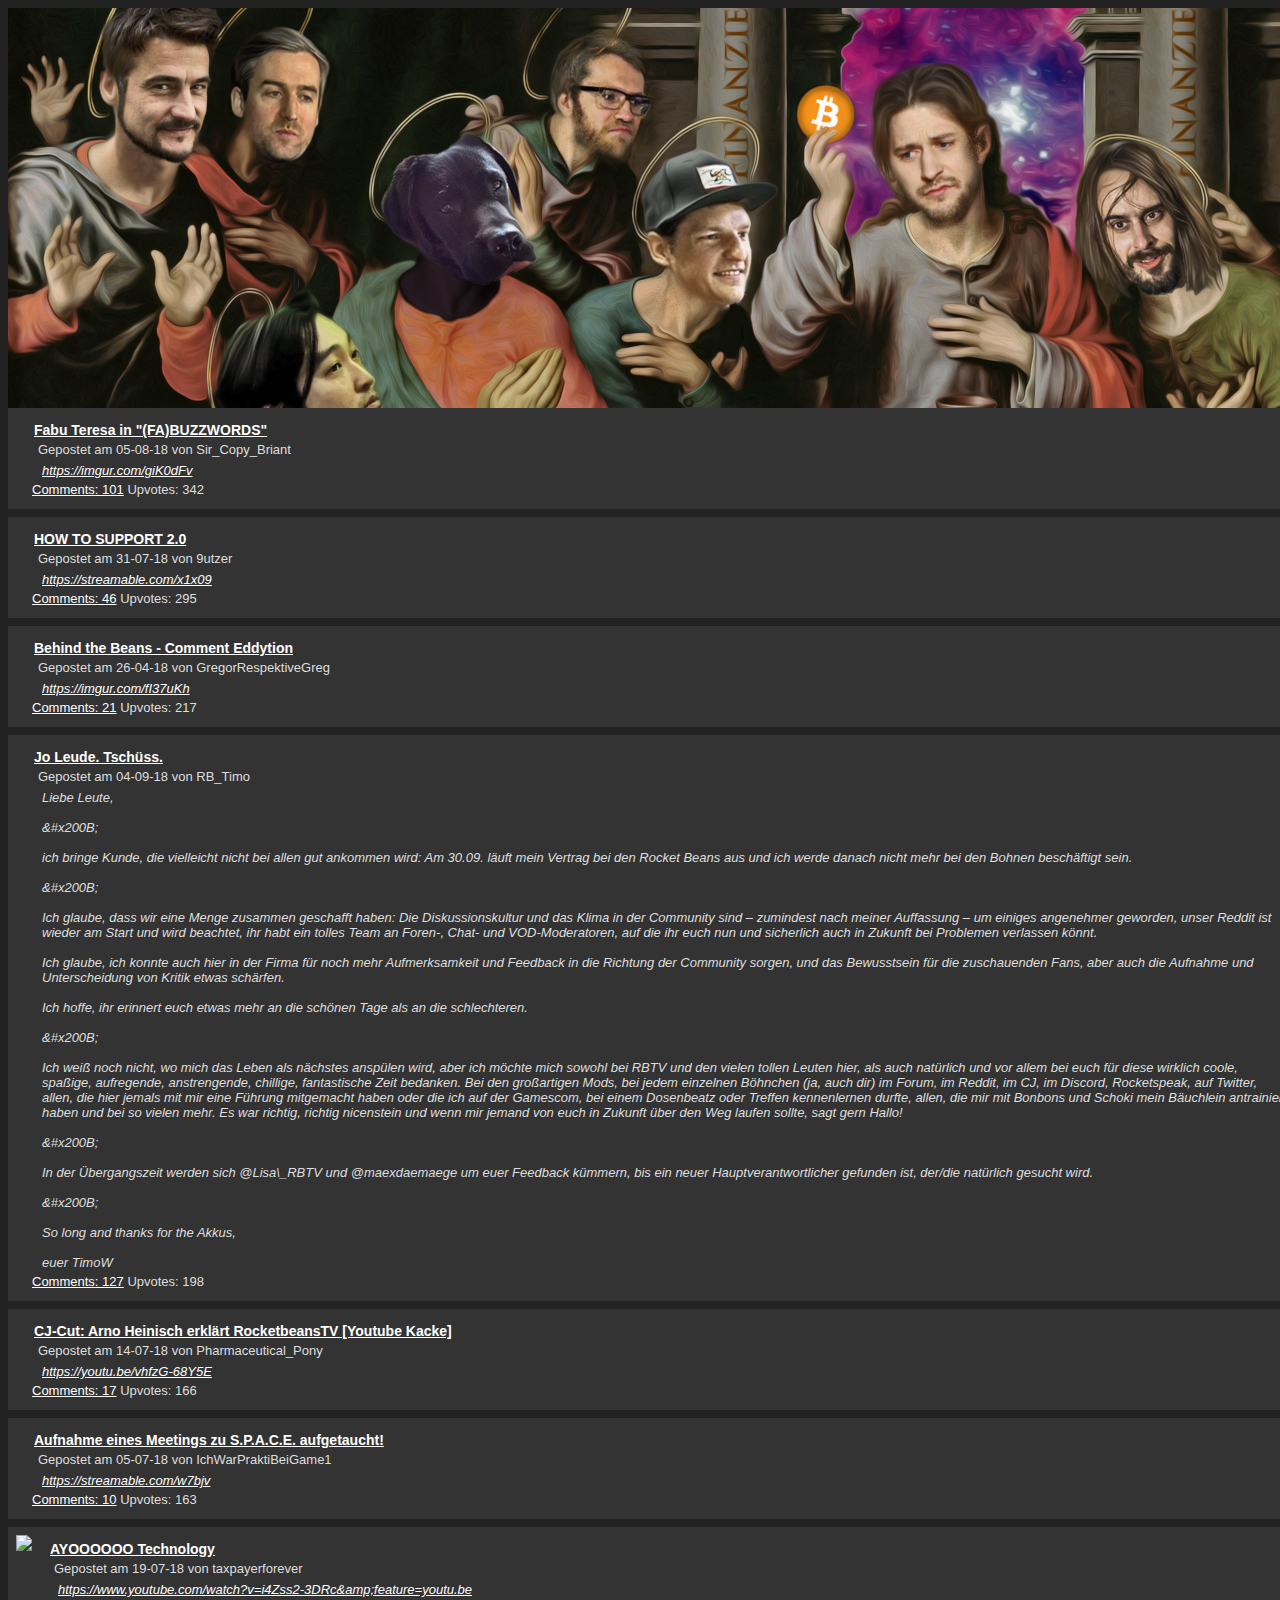
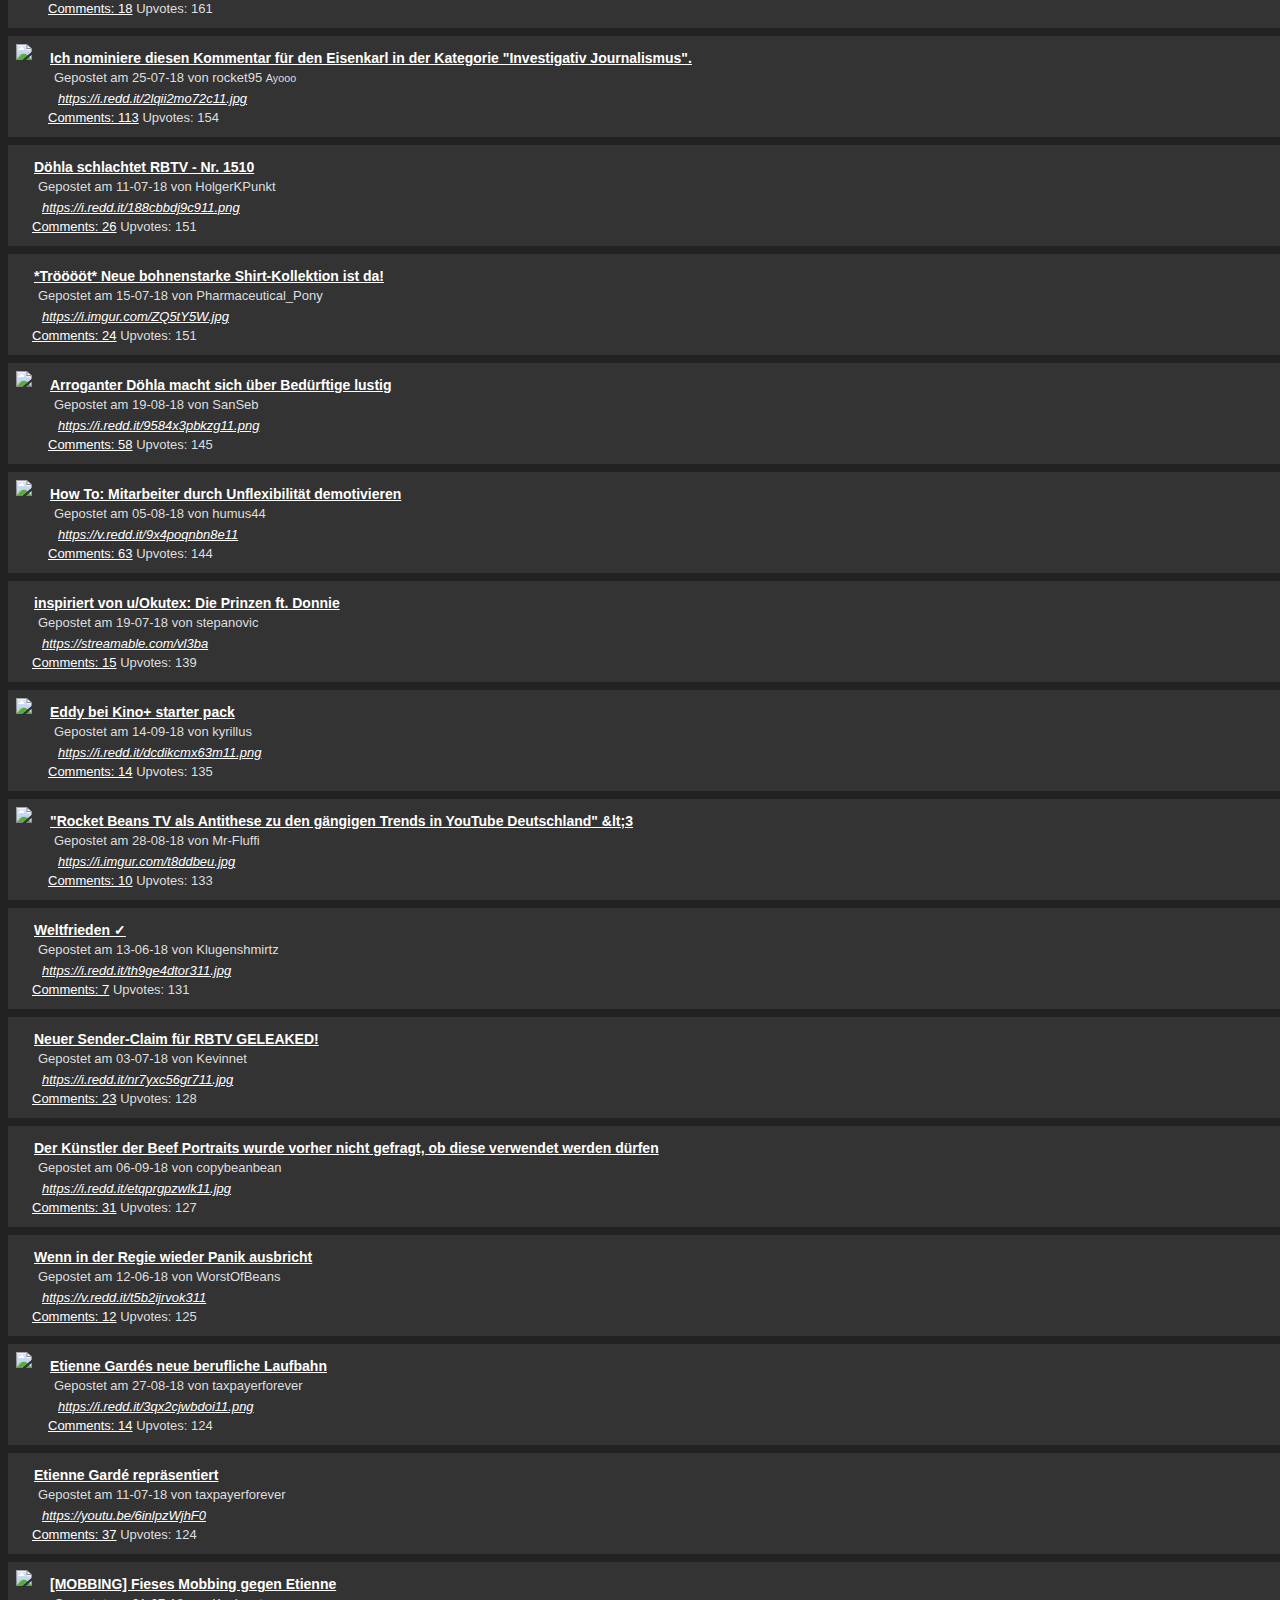
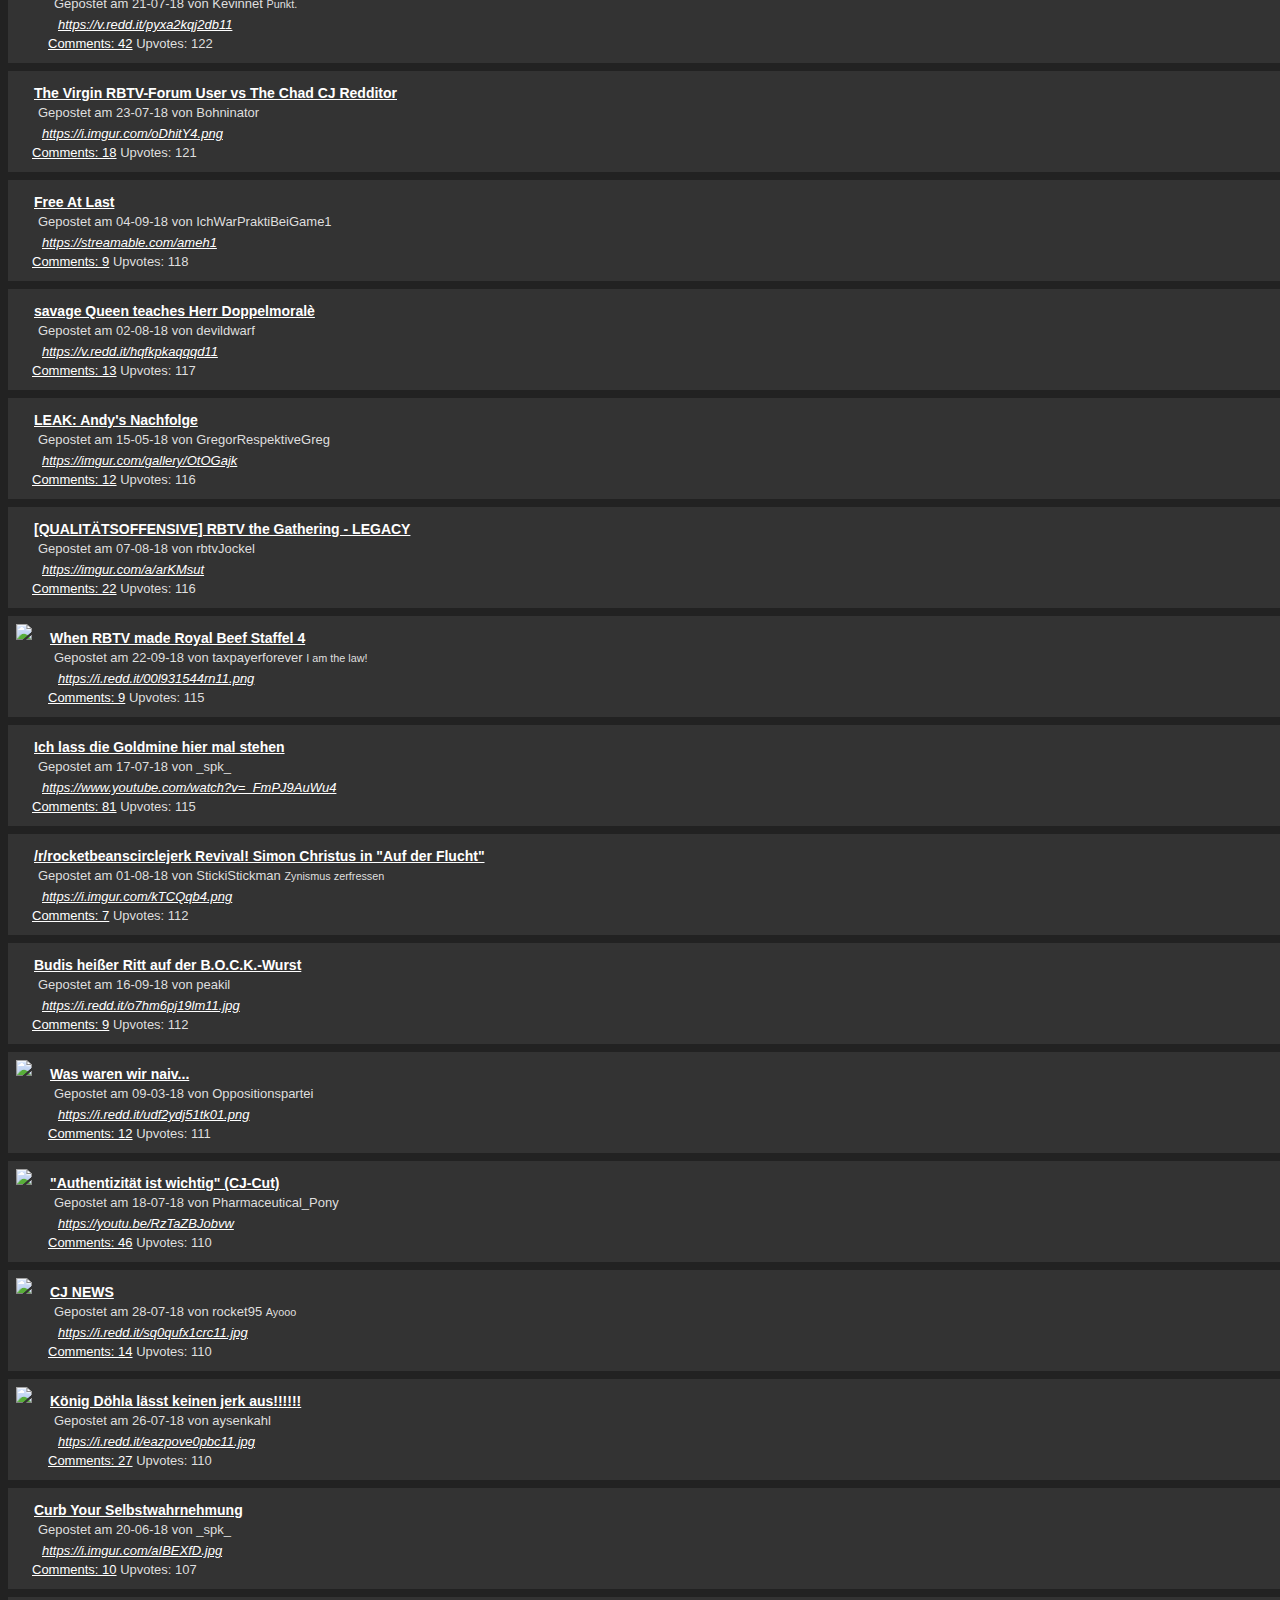
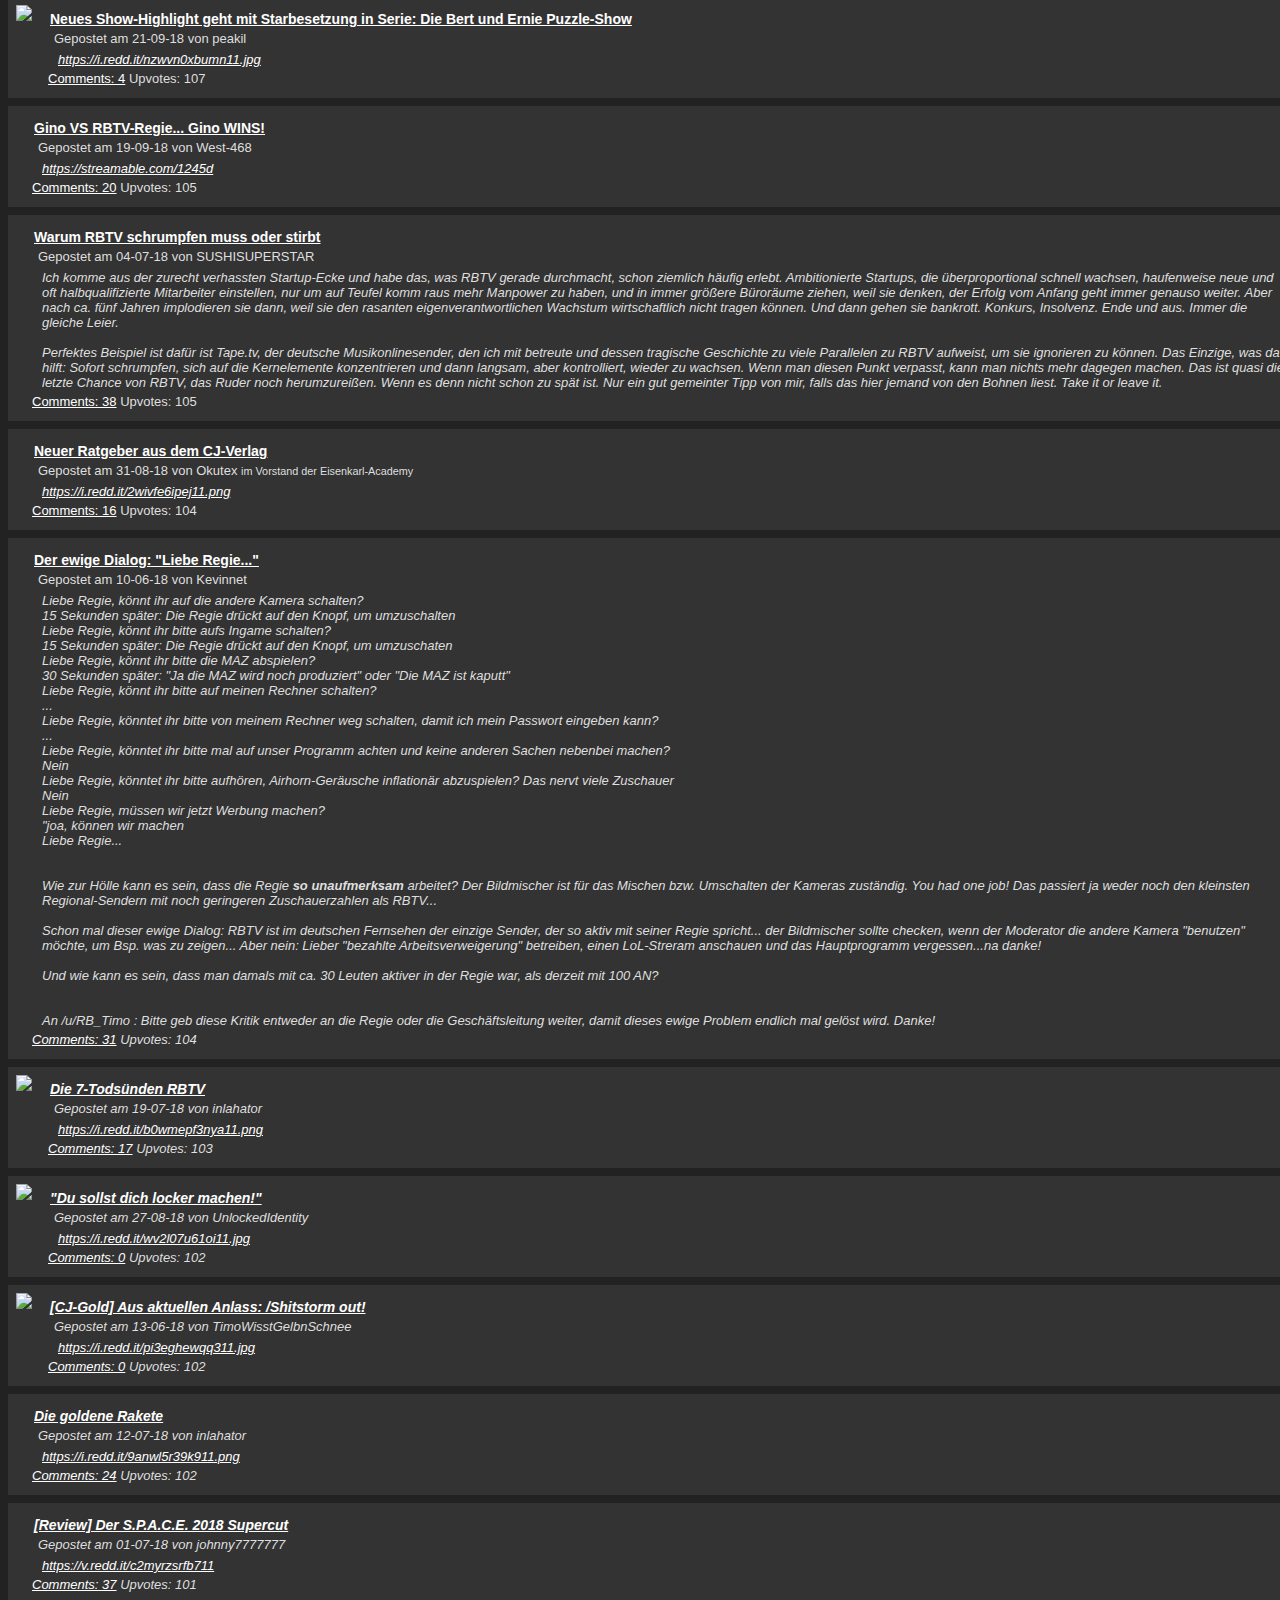
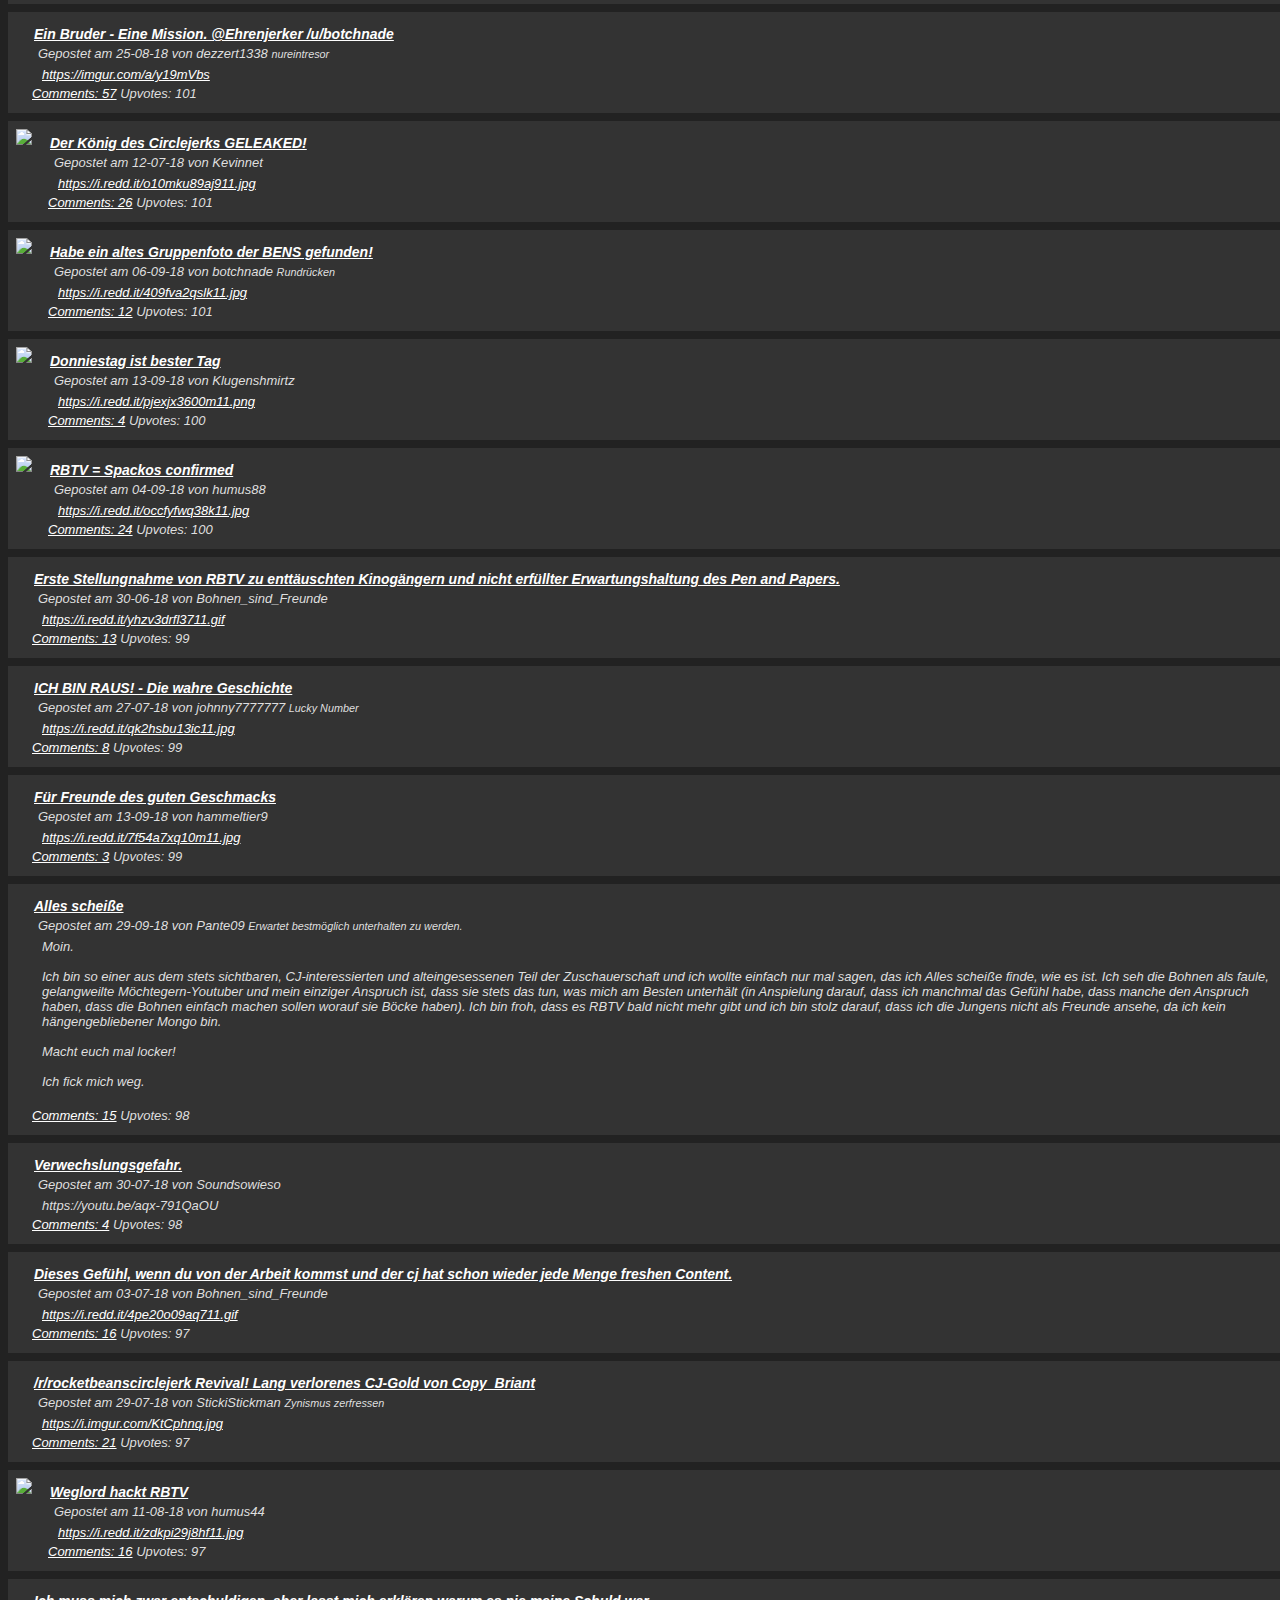
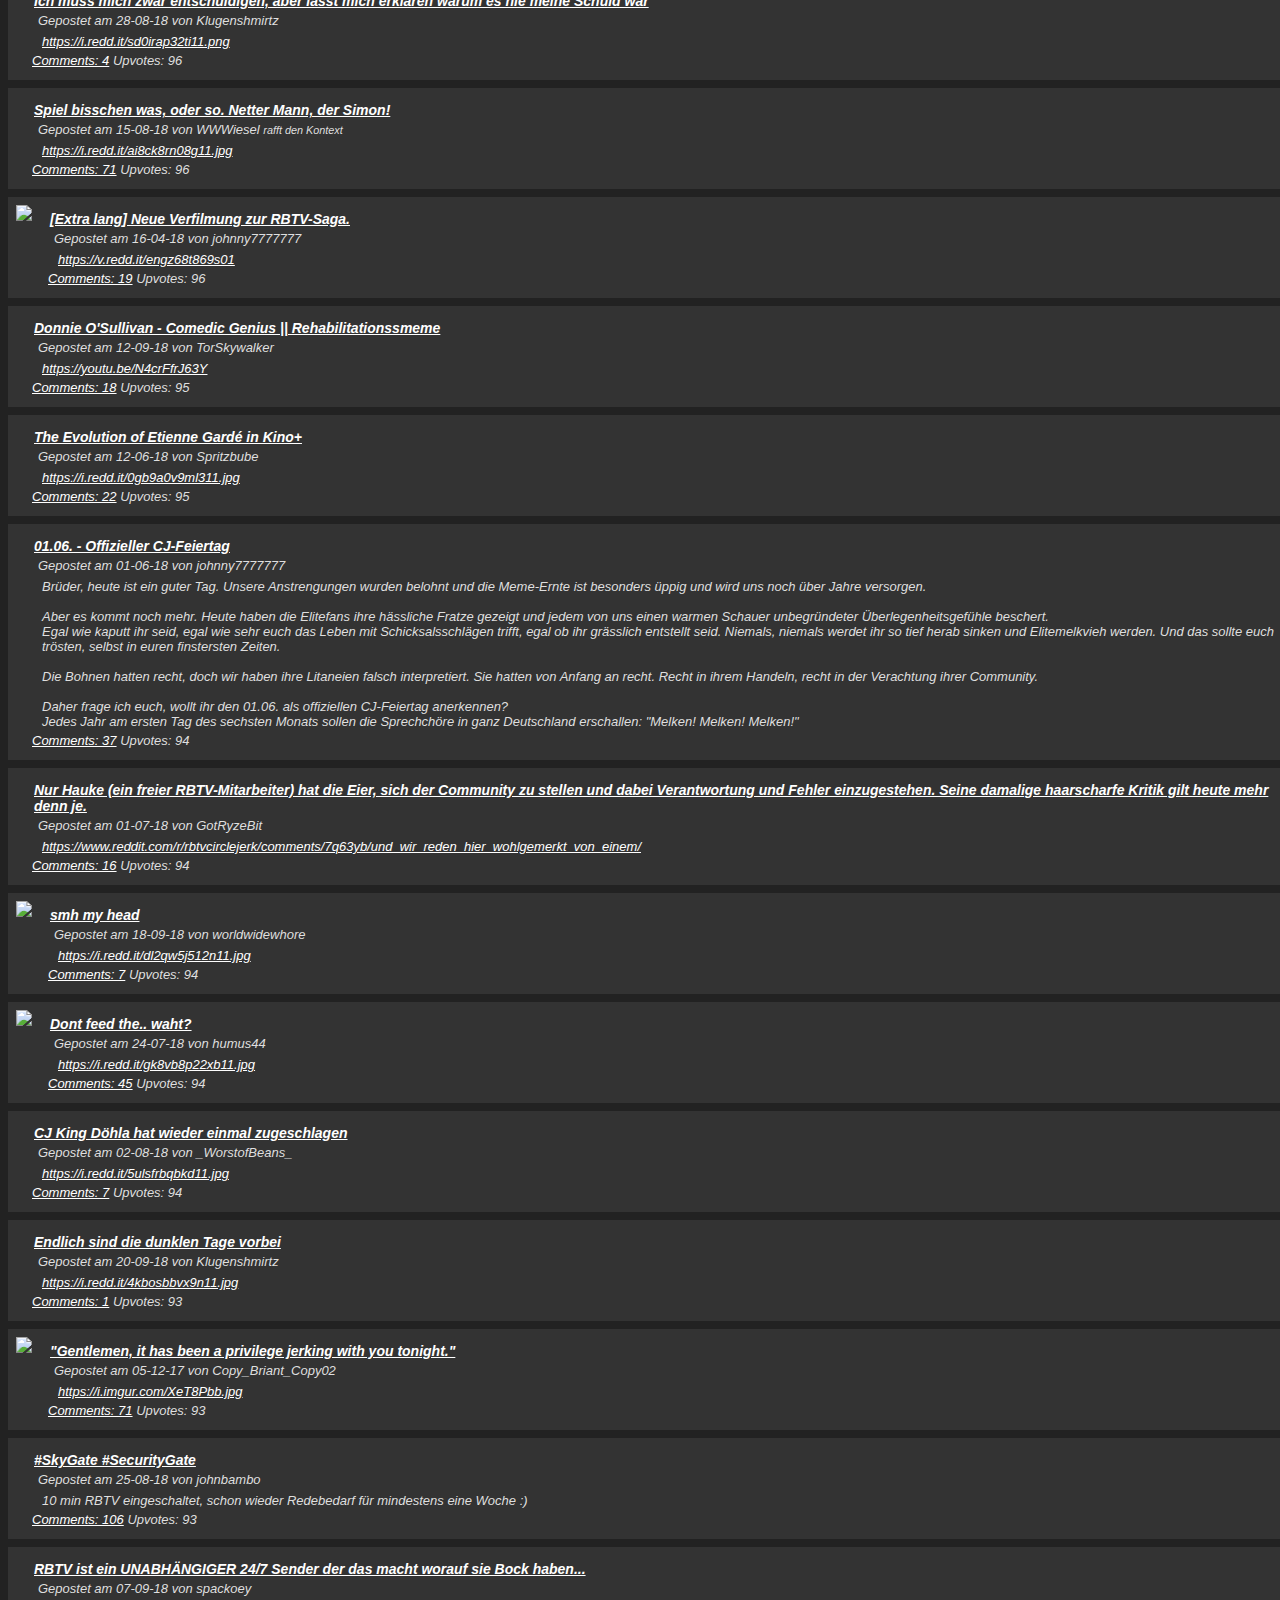
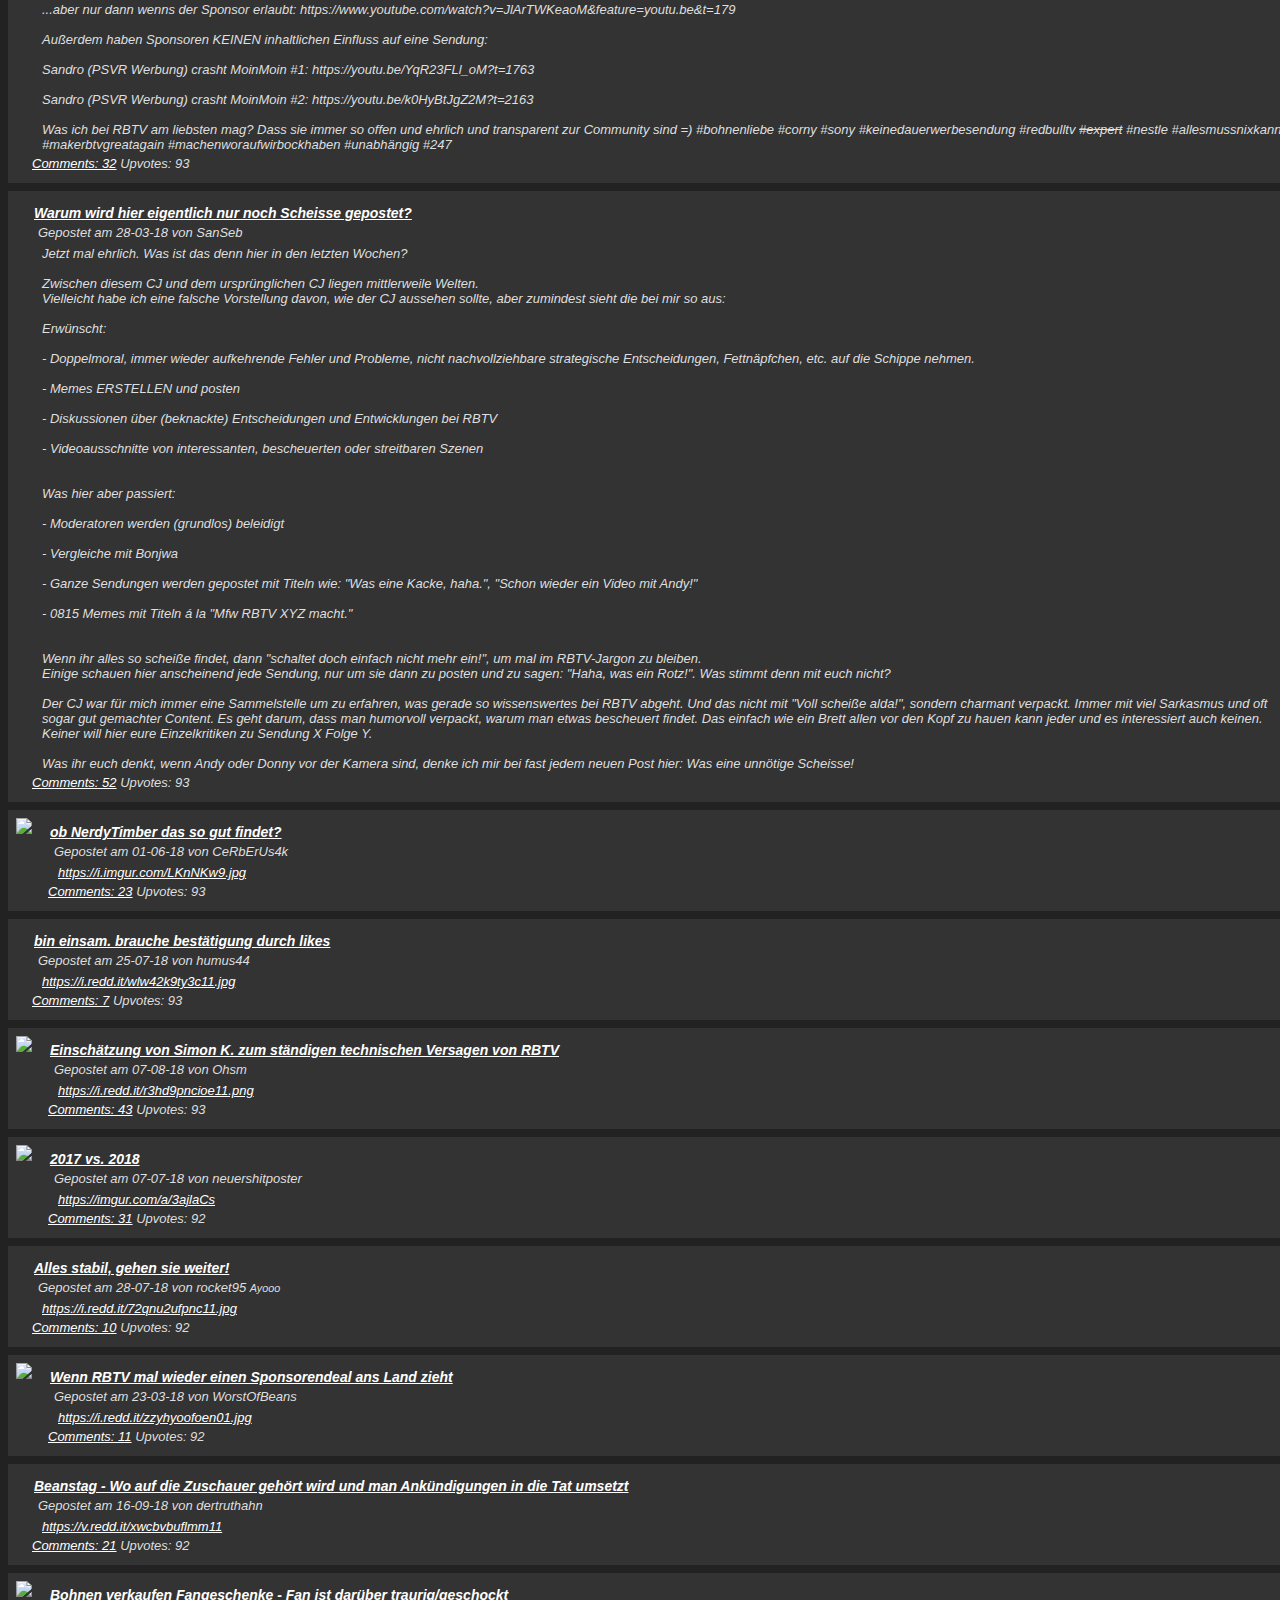
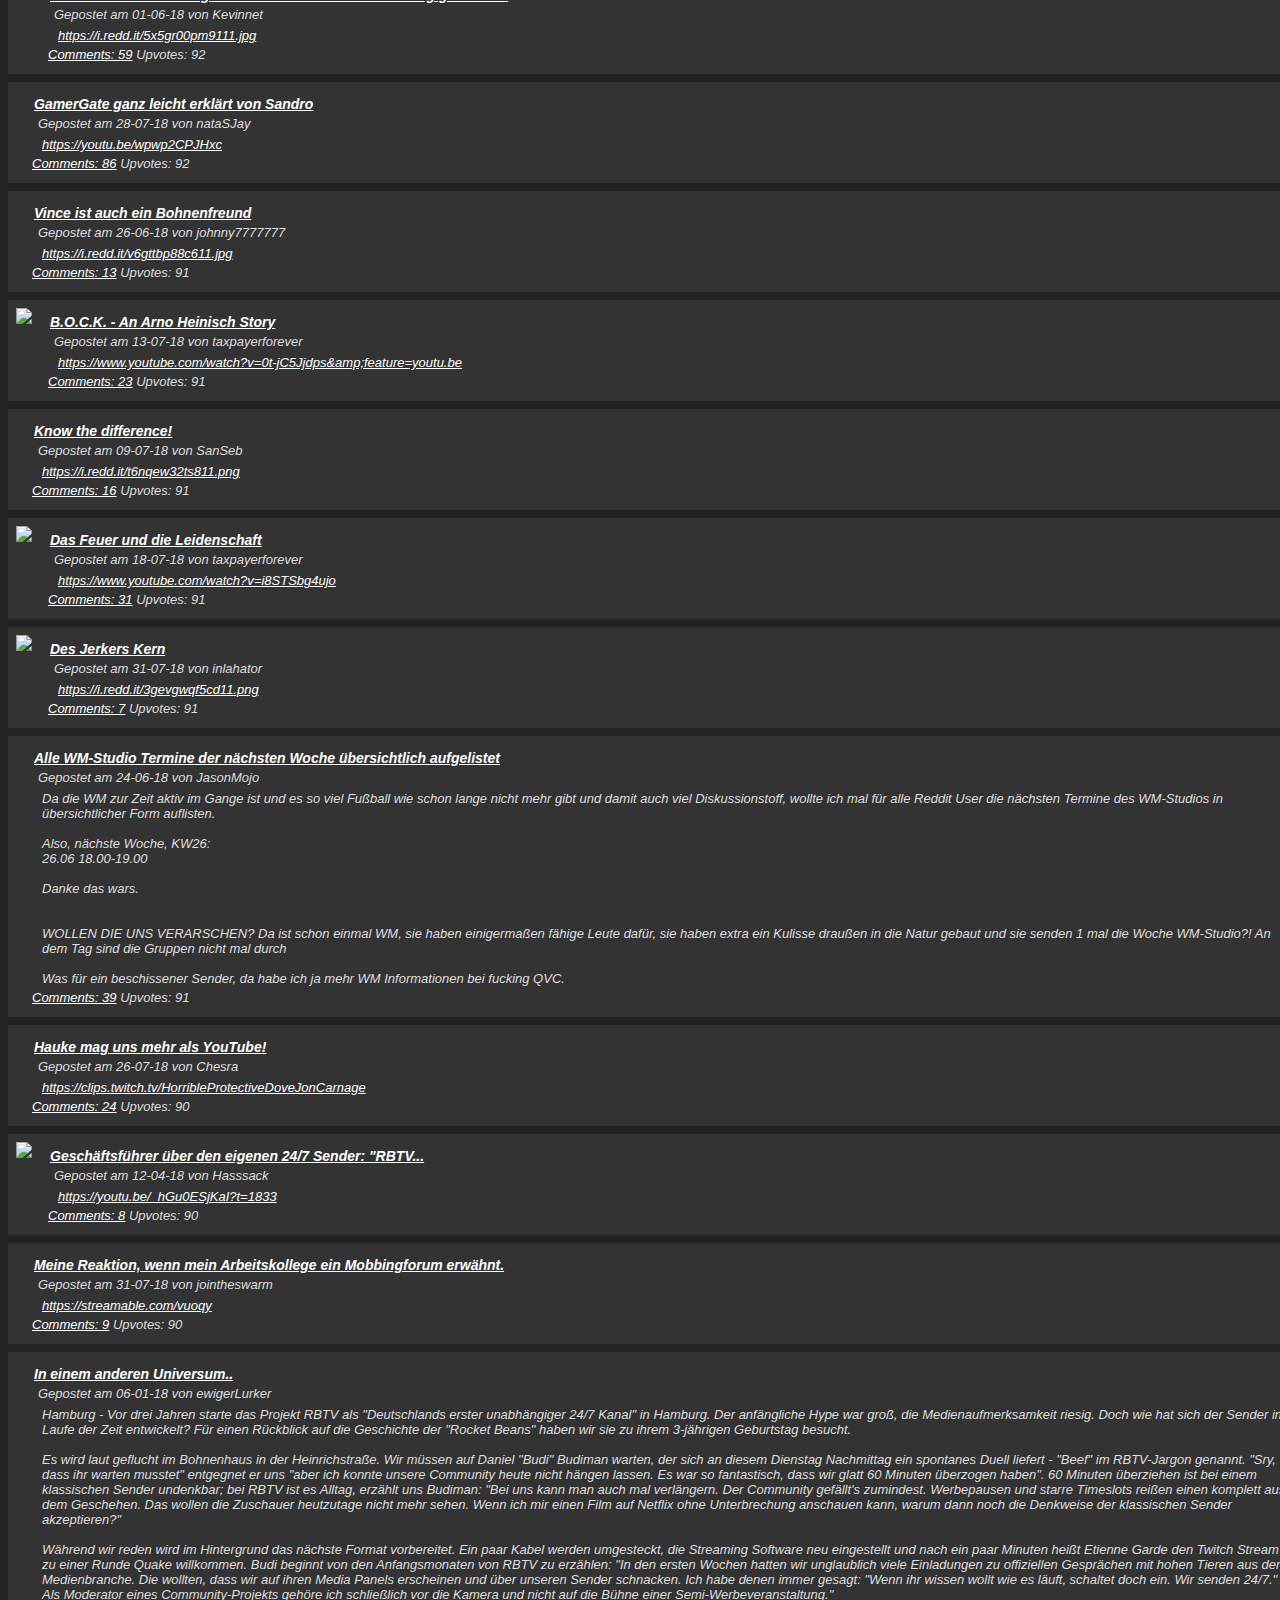
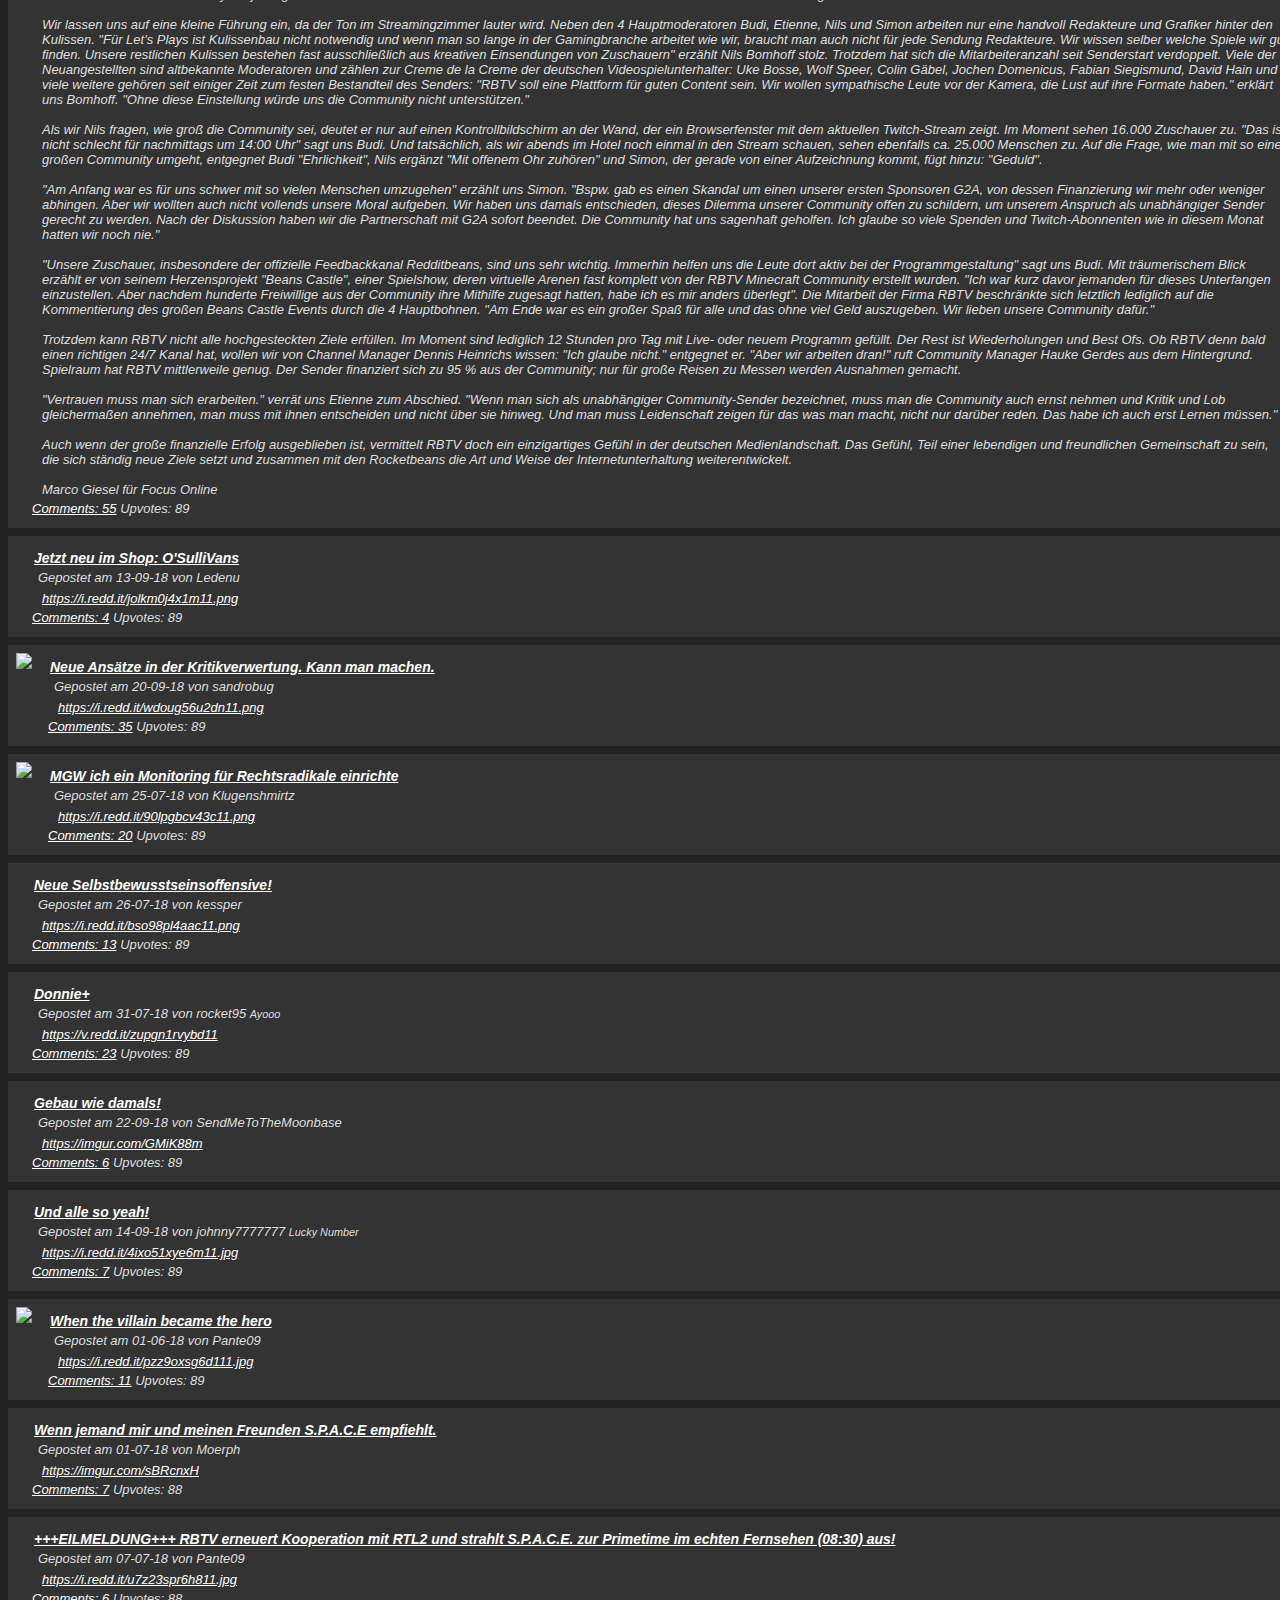
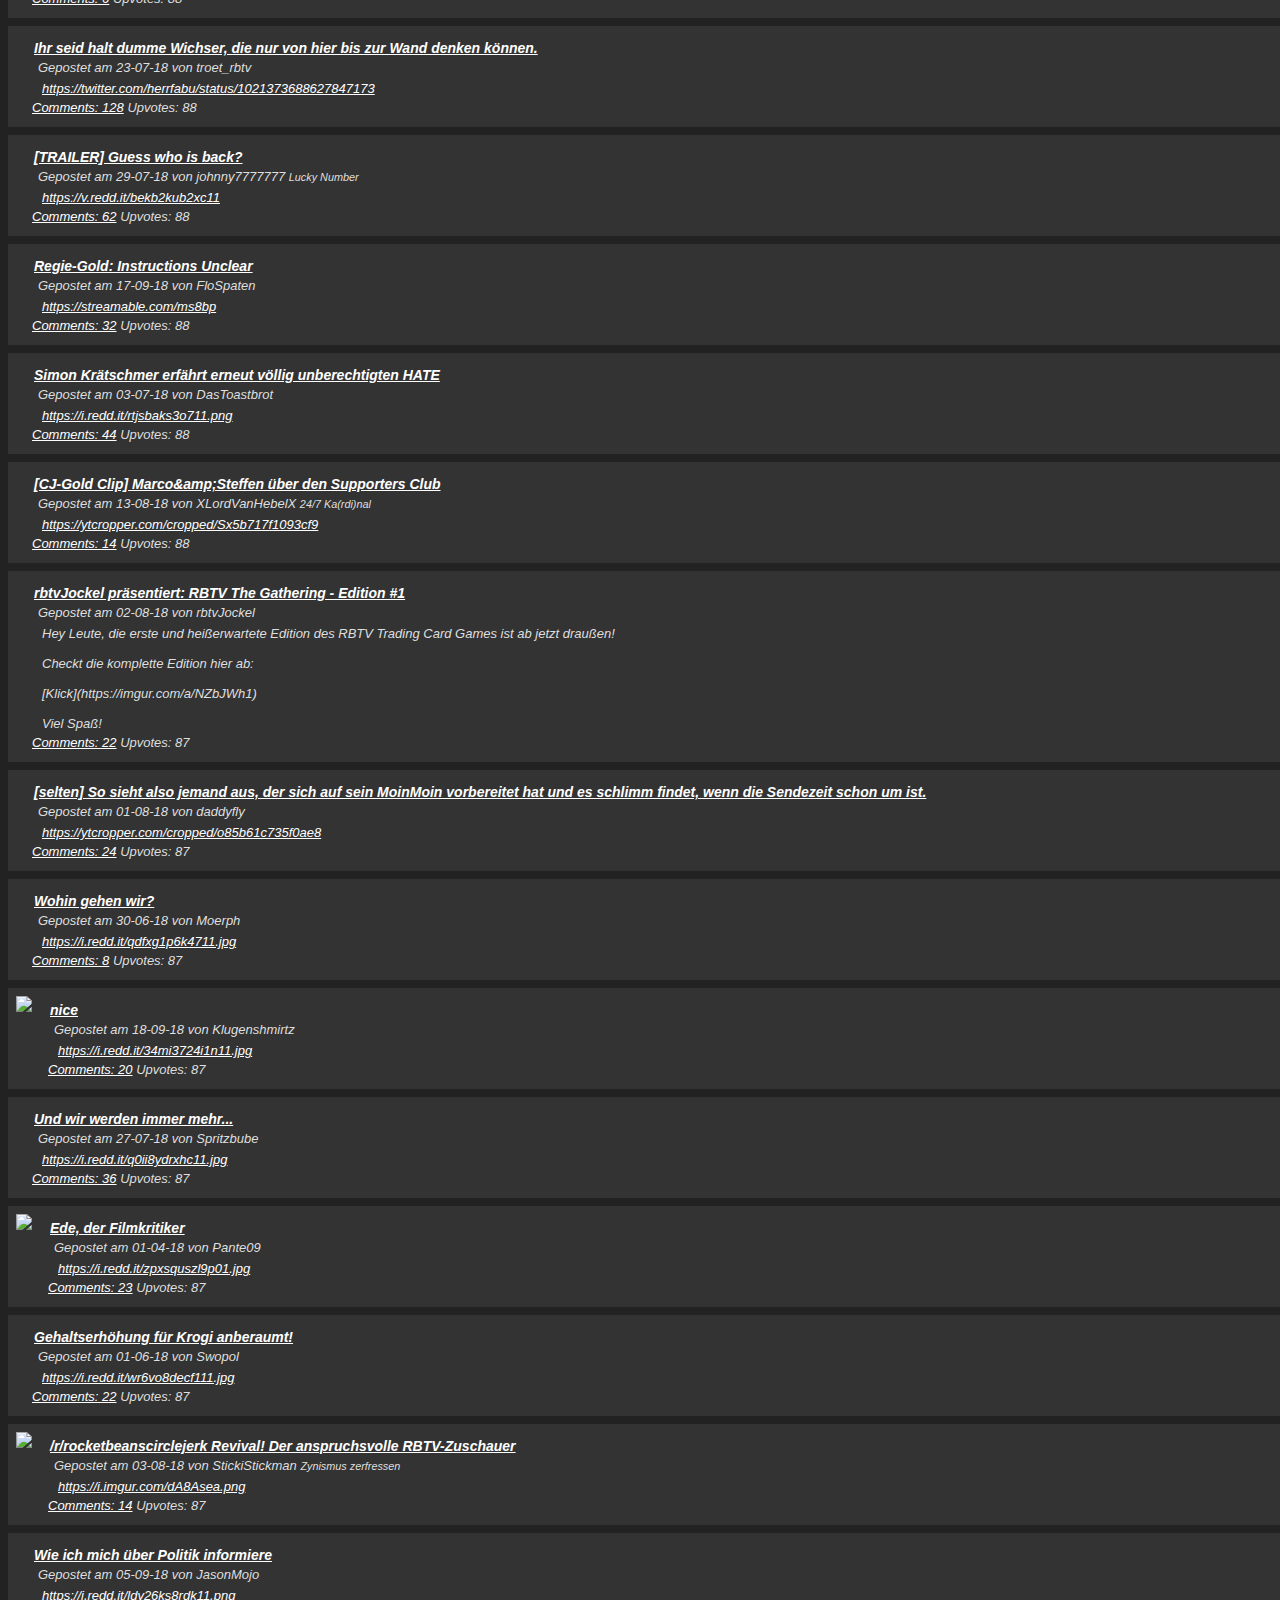
==== commit 0d2f7c14: "Rename circlejerk2.rudimeyrich.com.html to index.html" ====
--- a/index.html
+++ b/index.html
@@ -1,18 +1,993 @@
-            <html>
-               <head>
-                     <meta http-equiv="Content-Type" content="text/html; charset=utf-8"/>
-                     <link rel="stylesheet" type="text/css" media="all" href="pushshift.css" />
-                     <style>
-                        body{
-                           background-color: white; 
-                        }
-                     </style>
-               </head>
-               <body>
-                  <h1> CJ-Stats Version 2.0 - Mit ALLEN Comments und Posts! </h1><div style="display: flex;justify-content: space-evenly"><div class="col"><b>HÄUFIGSTE POSTER</b> <br><p style="color: gold; font-size: 16px;font-weight: bold;">#1: taxpayerforever - 64 Posts -  Comments: 769 -  Karma: 875</p><p style="color: silver; font-size: 15px;">#2: CeRbErUs4k - 42 Posts -  Comments: 135 -  Karma: 190</p><p style="color: sienna; font-size: 14px;">#3: humus44 - 33 Posts -  Comments: 239 -  Karma: 262</p><p style="color: black">#4: Kein_Hutverkaeufer - 28 Posts -  Comments: 42 -  Karma: 71</p><p style="color: black">#5: rocket95 - 28 Posts -  Comments: 150 -  Karma: 182</p><p style="color: black">#6: Kevinnet - 27 Posts -  Comments: 276 -  Karma: 521</p><p style="color: black">#7: johnny7777777 - 23 Posts -  Comments: 362 -  Karma: 399</p><p style="color: black">#8: suderant_2017 - 23 Posts -  Comments: 586 -  Karma: 692</p><p style="color: black">#9: XLordVanHebelX - 19 Posts -  Comments: 218 -  Karma: 237</p><p style="color: black">#10: GodFiction - 18 Posts -  Comments: 145 -  Karma: 190</p><p style="color: black">#11: WorstOfBeans - 17 Posts -  Comments: 290 -  Karma: 318</p><p style="color: black">#12: Moerph - 13 Posts -  Comments: 58 -  Karma: 74</p><p style="color: black">#13: SUSHISUPERSTAR - 13 Posts -  Comments: 194 -  Karma: 239</p><p style="color: black">#14: JasonMojo - 13 Posts -  Comments: 218 -  Karma: 253</p><p style="color: black">#15: Klugenshmirtz - 12 Posts -  Comments: 98 -  Karma: 115</p><p style="color: black">#16: Okutex - 11 Posts -  Comments: 258 -  Karma: 292</p><p style="color: black">#17: Pante09 - 11 Posts -  Comments: 628 -  Karma: 790</p><p style="color: black">#18: Pat86 - 10 Posts -  Comments: 110 -  Karma: 191</p><p style="color: black">#19: SanSeb - 10 Posts -  Comments: 193 -  Karma: 230</p><p style="color: black">#20: cjficker - 9 Posts -  Comments: 10 -  Karma: 21</p><p style="color: black">#21: Spritzbube - 9 Posts -  Comments: 174 -  Karma: 217</p><p style="color: black">#22: DasToastbrot - 9 Posts -  Comments: 188 -  Karma: 236</p><p style="color: black">#23: redeadbeans - 9 Posts -  Comments: 202 -  Karma: 239</p><p style="color: black">#24: StickiStickman - 9 Posts -  Comments: 267 -  Karma: 291</p><p style="color: black">#25: ProNoob47 - 8 Posts -  Comments: 19 -  Karma: 27</p><p style="color: black">#26: _spk_ - 8 Posts -  Comments: 53 -  Karma: 67</p><p style="color: black">#27: Bohninator - 8 Posts -  Comments: 28 -  Karma: 183</p><p style="color: black">#28: jetzt-ist-es-vorbei - 8 Posts -  Comments: 193 -  Karma: 234</p><p style="color: black">#29: Soundsowieso - 7 Posts -  Comments: 21 -  Karma: 28</p><p style="color: black">#30: RBTV-Konsument - 7 Posts -  Comments: 33 -  Karma: 40</p><p style="color: black">#31: AdmiralHusky - 7 Posts -  Comments: 54 -  Karma: 75</p><p style="color: black">#32: Hoschi91 - 7 Posts -  Comments: 65 -  Karma: 110</p><p style="color: black">#33: PZon - 7 Posts -  Comments: 159 -  Karma: 166</p><p style="color: black">#34: NUKULAAAR - 7 Posts -  Comments: 168 -  Karma: 203</p><p style="color: black">#35: Xardcorp - 7 Posts -  Comments: 192 -  Karma: 250</p><p style="color: black">#36: Lugos_Vinzent - 7 Posts -  Comments: 257 -  Karma: 357</p><p style="color: black">#37: nataSJay - 6 Posts -  Comments: 11 -  Karma: 17</p><p style="color: black">#38: Snaked90 - 6 Posts -  Comments: 37 -  Karma: 43</p><p style="color: black">#39: zzzornbringer - 6 Posts -  Comments: 115 -  Karma: 134</p><p style="color: black">#40: neuershitposter - 6 Posts -  Comments: 123 -  Karma: 184</p><p style="color: black">#41: irgendwasmitmedien - 6 Posts -  Comments: 203 -  Karma: 217</p><p style="color: black">#42: grueti2 - 6 Posts -  Comments: 221 -  Karma: 227</p><p style="color: black">#43: FauleBohne3 - 6 Posts -  Comments: 645 -  Karma: 717</p><p style="color: black">#44: LaCipe - 5 Posts -  Comments: 21 -  Karma: 12</p><p style="color: black">#45: netamerd - 5 Posts -  Comments: 9 -  Karma: 14</p><p style="color: black">#46: FettiMcSchmeck - 5 Posts -  Comments: 14 -  Karma: 19</p><p style="color: black">#47: onetwothreefish - 5 Posts -  Comments: 22 -  Karma: 27</p><p style="color: black">#48: Epidemiologic - 5 Posts -  Comments: 31 -  Karma: 38</p><p style="color: black">#49: rbtvJockel - 5 Posts -  Comments: 56 -  Karma: 61</p><p style="color: black">#50: inlahator - 5 Posts -  Comments: 61 -  Karma: 66</p><p style="color: black">#51: Ohsm - 5 Posts -  Comments: 30 -  Karma: 72</p><p style="color: black">#52: NeunLive - 5 Posts -  Comments: 95 -  Karma: 100</p><p style="color: black">#53: BohnenBernd - 5 Posts -  Comments: 101 -  Karma: 121</p><p style="color: black">#54: SexyLRS - 5 Posts -  Comments: 157 -  Karma: 174</p><p style="color: black">#55: AntiStrauss - 4 Posts -  Comments:  -  Karma: 4</p><p style="color: black">#56: Pharmaceutical_Pony - 4 Posts -  Comments: 4 -  Karma: 8</p><p style="color: black">#57: Waschbier - 4 Posts -  Comments: 5 -  Karma: 9</p><p style="color: black">#58: fabu_update - 4 Posts -  Comments: 8 -  Karma: 12</p><p style="color: black">#59: FAisFA - 4 Posts -  Comments: 14 -  Karma: 18</p><p style="color: black">#60: gwatskary - 4 Posts -  Comments: 14 -  Karma: 18</p><p style="color: black">#61: skyblazedtai - 4 Posts -  Comments: 20 -  Karma: 24</p><p style="color: black">#62: PrallerSpritzSchwans - 4 Posts -  Comments: 36 -  Karma: 40</p><p style="color: black">#63: Bohnen_sind_Freunde - 4 Posts -  Comments: 26 -  Karma: 48</p><p style="color: black">#64: Nicolas873 - 4 Posts -  Comments: 53 -  Karma: 59</p><p style="color: black">#65: Polterhorst - 4 Posts -  Comments: 69 -  Karma: 83</p><p style="color: black">#66: aysenkahl - 4 Posts -  Comments: 74 -  Karma: 90</p><p style="color: black">#67: Buschkreatur - 4 Posts -  Comments: 134 -  Karma: 149</p><p style="color: black">#68: jointheswarm - 4 Posts -  Comments: 151 -  Karma: 156</p><p style="color: black">#69: XERCROX - 4 Posts -  Comments: 180 -  Karma: 183</p><p style="color: black">#70: daddyfly - 4 Posts -  Comments: 193 -  Karma: 200</p><p style="color: black">#71: HelenLuvsYa - 4 Posts -  Comments: 209 -  Karma: 258</p><p style="color: black">#72: unique3910 - 3 Posts -  Comments:  -  Karma: 3</p><p style="color: black">#73: PM_ME_YOUR_DICES - 3 Posts -  Comments: 2 -  Karma: 5</p><p style="color: black">#74: dertruthahn - 3 Posts -  Comments: 2 -  Karma: 5</p><p style="color: black">#75: effzeh_ - 3 Posts -  Comments: 5 -  Karma: 8</p><p style="color: black">#76: RadditJuser - 3 Posts -  Comments: 6 -  Karma: 9</p><p style="color: black">#77: kessper - 3 Posts -  Comments: 13 -  Karma: 16</p><p style="color: black">#78: zulangewach - 3 Posts -  Comments: 17 -  Karma: 20</p><p style="color: black">#79: shufro - 3 Posts -  Comments: 20 -  Karma: 23</p><p style="color: black">#80: rbvt_Timo - 3 Posts -  Comments: 21 -  Karma: 24</p><p style="color: black">#81: DrunkenChoGath - 3 Posts -  Comments: 29 -  Karma: 32</p><p style="color: black">#82: sandrobug - 3 Posts -  Comments: 26 -  Karma: 33</p><p style="color: black">#83: Kreiskeuler - 3 Posts -  Comments: 77 -  Karma: 84</p><p style="color: black">#84: Schlaesen - 3 Posts -  Comments: 135 -  Karma: 138</p><p style="color: black">#85: hybrisssS - 3 Posts -  Comments: 143 -  Karma: 154</p><p style="color: black">#86: dezzert1338 - 3 Posts -  Comments: 137 -  Karma: 157</p><p style="color: black">#87: JemandAnderes - 3 Posts -  Comments: 96 -  Karma: 182</p><p style="color: black">#88: TorSkywalker - 3 Posts -  Comments: 203 -  Karma: 221</p><p style="color: black">#89: malicious_swiss - 2 Posts -  Comments: 1 -  Karma: 3</p><p style="color: black">#90: Mydraor - 2 Posts -  Comments: 1 -  Karma: 3</p><p style="color: black">#91: _WorstofBeans - 2 Posts -  Comments: 2 -  Karma: 4</p><p style="color: black">#92: IchWarPraktiBeiGame1 - 2 Posts -  Comments: 2 -  Karma: 4</p><p style="color: black">#93: dsdsdsdww - 2 Posts -  Comments: 2 -  Karma: 4</p><p style="color: black">#94: Peterwurz - 2 Posts -  Comments: 2 -  Karma: 4</p><p style="color: black">#95: CubeUnleashed - 2 Posts -  Comments: 3 -  Karma: 5</p><p style="color: black">#96: MaestroDelFuego - 2 Posts -  Comments: 3 -  Karma: 5</p><p style="color: black">#97: devildwarf - 2 Posts -  Comments: 3 -  Karma: 5</p><p style="color: black">#98: UrAverageHater - 2 Posts -  Comments: 3 -  Karma: 5</p><p style="color: black">#99: FAPINSKI - 2 Posts -  Comments: 4 -  Karma: 6</p><p style="color: black">#100: ProfPassabel - 2 Posts -  Comments: 4 -  Karma: 6</p><p style="color: black">#101: DerKloetenkneter - 2 Posts -  Comments: 4 -  Karma: 6</p><p style="color: black">#102: modumental - 2 Posts -  Comments: 4 -  Karma: 6</p><p style="color: black">#103: MazPA - 2 Posts -  Comments: 4 -  Karma: 6</p><p style="color: black">#104: TroetenKloeten - 2 Posts -  Comments: 4 -  Karma: 6</p><p style="color: black">#105: Falkenhorst_ - 2 Posts -  Comments: 4 -  Karma: 6</p><p style="color: black">#106: nathan_fake - 2 Posts -  Comments: 6 -  Karma: 8</p><p style="color: black">#107: HaiderimBohnengame - 2 Posts -  Comments: 8 -  Karma: 10</p><p style="color: black">#108: Karupika - 2 Posts -  Comments: 8 -  Karma: 10</p><p style="color: black">#109: Mohenne - 2 Posts -  Comments: 9 -  Karma: 11</p><p style="color: black">#110: Resettenhongst - 2 Posts -  Comments: 10 -  Karma: 12</p><p style="color: black">#111: Jano321 - 2 Posts -  Comments: 10 -  Karma: 12</p><p style="color: black">#112: Worst-of-Beans - 2 Posts -  Comments: 11 -  Karma: 13</p><p style="color: black">#113: AssassyPius - 2 Posts -  Comments: 12 -  Karma: 14</p><p style="color: black">#114: Simon_Christus - 2 Posts -  Comments: 12 -  Karma: 14</p><p style="color: black">#115: 0 - 2 Posts -  Comments: 7 -  Karma: 15</p><p style="color: black">#116: Mistinrainbow - 2 Posts -  Comments: 14 -  Karma: 16</p><p style="color: black">#117: Mr-Fluffi - 2 Posts -  Comments: 16 -  Karma: 18</p><p style="color: black">#118: ewigerLurker - 2 Posts -  Comments: 17 -  Karma: 19</p><p style="color: black">#119: [deleted] - 2 Posts -  Comments: 20 -  Karma: 21</p><p style="color: black">#120: kastfu - 2 Posts -  Comments: 22 -  Karma: 24</p><p style="color: black">#121: ImportantPotato - 2 Posts -  Comments: 23 -  Karma: 25</p><p style="color: black">#122: Chesra - 2 Posts -  Comments: 24 -  Karma: 26</p><p style="color: black">#123: LatexClaus - 2 Posts -  Comments: 25 -  Karma: 27</p><p style="color: black">#124: PopoPiratee - 2 Posts -  Comments: 16 -  Karma: 30</p><p style="color: black">#125: NiceyMcNicenstein - 2 Posts -  Comments: 16 -  Karma: 37</p><p style="color: black">#126: Worst_of_Beans - 2 Posts -  Comments: 34 -  Karma: 37</p><p style="color: black">#127: a_great_scott - 2 Posts -  Comments: 23 -  Karma: 41</p><p style="color: black">#128: cornholio07 - 2 Posts -  Comments: 45 -  Karma: 47</p><p style="color: black">#129: Dr_CircleLURK - 2 Posts -  Comments: 49 -  Karma: 51</p><p style="color: black">#130: guy_without_fun - 2 Posts -  Comments: 38 -  Karma: 62</p><p style="color: black">#131: WWWiesel - 2 Posts -  Comments: 45 -  Karma: 64</p><p style="color: black">#132: plz_dont_sue_me - 2 Posts -  Comments: 75 -  Karma: 76</p><p style="color: black">#133: L0Lifant - 2 Posts -  Comments: 87 -  Karma: 83</p><p style="color: black">#134: Bohnen-Bewunderer - 2 Posts -  Comments: 89 -  Karma: 91</p><p style="color: black">#135: marduuuk - 2 Posts -  Comments: 99 -  Karma: 101</p><p style="color: black">#136: younique2910 - 2 Posts -  Comments: 64 -  Karma: 119</p><p style="color: black">#137: GotRyzeBit - 2 Posts -  Comments: 72 -  Karma: 135</p><p style="color: black">#138: greenchronic94 - 2 Posts -  Comments: 117 -  Karma: 158</p><p style="color: black">#139: botchnade - 2 Posts -  Comments: 237 -  Karma: 254</p><p style="color: black">#140: IAmOmno - 2 Posts -  Comments: 204 -  Karma: 267</p><p style="color: black">#141: Weglord - 2 Posts -  Comments: 389 -  Karma: 458</p><p style="color: black">#142: HolgerKPunkt - 1 Posts -  Comments:  -  Karma: 1</p><p style="color: black">#143: ToasteyBF - 1 Posts -  Comments:  -  Karma: 1</p><p style="color: black">#144: ertgvjdtbjhntvzje - 1 Posts -  Comments:  -  Karma: 1</p><p style="color: black">#145: Michaeldumbelo - 1 Posts -  Comments:  -  Karma: 1</p><p style="color: black">#146: GlatziMcGlatzenking - 1 Posts -  Comments:  -  Karma: 1</p><p style="color: black">#147: WegwerfAccount9 - 1 Posts -  Comments:  -  Karma: 1</p><p style="color: black">#148: stepanovic - 1 Posts -  Comments:  -  Karma: 1</p><p style="color: black">#149: Karpfenangel - 1 Posts -  Comments:  -  Karma: 1</p><p style="color: black">#150: Circlejerk_Ghost - 1 Posts -  Comments:  -  Karma: 1</p><p style="color: black">#151: 8good9you - 1 Posts -  Comments:  -  Karma: 1</p><p style="color: black">#152: unendlicherspass - 1 Posts -  Comments:  -  Karma: 1</p><p style="color: black">#153: Acuni - 1 Posts -  Comments:  -  Karma: 1</p><p style="color: black">#154: OneTrueNami - 1 Posts -  Comments:  -  Karma: 1</p><p style="color: black">#155: BohnWayne - 1 Posts -  Comments:  -  Karma: 1</p><p style="color: black">#156: amphibiabones - 1 Posts -  Comments:  -  Karma: 1</p><p style="color: black">#157: egsfttb - 1 Posts -  Comments:  -  Karma: 1</p><p style="color: black">#158: Wurst_of_Beans - 1 Posts -  Comments:  -  Karma: 1</p><p style="color: black">#159: mamasohna - 1 Posts -  Comments:  -  Karma: 1</p><p style="color: black">#160: herpderpedyou - 1 Posts -  Comments:  -  Karma: 1</p><p style="color: black">#161: bababummJR - 1 Posts -  Comments:  -  Karma: 1</p><p style="color: black">#162: FloVierRing - 1 Posts -  Comments:  -  Karma: 1</p><p style="color: black">#163: chado97531 - 1 Posts -  Comments:  -  Karma: 43</p><p style="color: black">#164: n0x11 - 1 Posts -  Comments: 1 -  Karma: 2</p><p style="color: black">#165: StiefCircle - 1 Posts -  Comments: 1 -  Karma: 2</p><p style="color: black">#166: StanleyBallz82 - 1 Posts -  Comments: 1 -  Karma: 2</p><p style="color: black">#167: yoyoyoghurtice - 1 Posts -  Comments: 1 -  Karma: 2</p><p style="color: black">#168: Ghost_of_Circlejerk - 1 Posts -  Comments: 1 -  Karma: 2</p><p style="color: black">#169: RudiMentaere - 1 Posts -  Comments: 1 -  Karma: 2</p><p style="color: black">#170: SebbiUltimate - 1 Posts -  Comments: 1 -  Karma: 2</p><p style="color: black">#171: Sir_Copy_Briant - 1 Posts -  Comments: 1 -  Karma: 2</p><p style="color: black">#172: danktmirspaeter - 1 Posts -  Comments: 1 -  Karma: 2</p><p style="color: black">#173: hansen1133 - 1 Posts -  Comments: 1 -  Karma: 2</p><p style="color: black">#174: cjficker2 - 1 Posts -  Comments: 1 -  Karma: 2</p><p style="color: black">#175: Hans_Meiser0815 - 1 Posts -  Comments: 1 -  Karma: 2</p><p style="color: black">#176: Methylase - 1 Posts -  Comments: 1 -  Karma: 2</p><p style="color: black">#177: Roland_Kaiser - 1 Posts -  Comments: 1 -  Karma: 2</p><p style="color: black">#178: 9utzer - 1 Posts -  Comments: 1 -  Karma: 2</p><p style="color: black">#179: DerJungeLouis - 1 Posts -  Comments: 1 -  Karma: 2</p><p style="color: black">#180: JSPrince - 1 Posts -  Comments: 1 -  Karma: 2</p><p style="color: black">#181: Kn0xvi113 - 1 Posts -  Comments: 2 -  Karma: 3</p><p style="color: black">#182: ichwarniepraktibeig1 - 1 Posts -  Comments: 2 -  Karma: 3</p><p style="color: black">#183: fflamingo - 1 Posts -  Comments: 2 -  Karma: 3</p><p style="color: black">#184: Throwaway857637 - 1 Posts -  Comments: 2 -  Karma: 3</p><p style="color: black">#185: Joltawan - 1 Posts -  Comments: 2 -  Karma: 3</p><p style="color: black">#186: ToguroLucifer30 - 1 Posts -  Comments: 2 -  Karma: 3</p><p style="color: black">#187: Crystal_Logic - 1 Posts -  Comments: 2 -  Karma: 3</p><p style="color: black">#188: johnbambo - 1 Posts -  Comments: 2 -  Karma: 3</p><p style="color: black">#189: troet_rbtv - 1 Posts -  Comments: 3 -  Karma: 4</p><p style="color: black">#190: Motnte - 1 Posts -  Comments: 3 -  Karma: 4</p><p style="color: black">#191: TheWorstofBeans - 1 Posts -  Comments: 3 -  Karma: 4</p><p style="color: black">#192: Timpingbert - 1 Posts -  Comments: 3 -  Karma: 4</p><p style="color: black">#193: SkyWalker74 - 1 Posts -  Comments: 3 -  Karma: 4</p><p style="color: black">#194: Hodenblitz - 1 Posts -  Comments: 3 -  Karma: 4</p><p style="color: black">#195: youleean - 1 Posts -  Comments: 3 -  Karma: 4</p><p style="color: black">#196: _WorstofBeans_ - 1 Posts -  Comments: 3 -  Karma: 4</p><p style="color: black">#197: hellyesiguess - 1 Posts -  Comments: 3 -  Karma: 4</p><p style="color: black">#198: ArwaldG - 1 Posts -  Comments: 3 -  Karma: 4</p><p style="color: black">#199: BulletTea - 1 Posts -  Comments: 1 -  Karma: 5</p><p style="color: black">#200: Laserpopo - 1 Posts -  Comments: 4 -  Karma: 5</p><p style="color: black">#201: saschawi - 1 Posts -  Comments: 4 -  Karma: 5</p><p style="color: black">#202: MichaelKullik - 1 Posts -  Comments: 4 -  Karma: 5</p><p style="color: black">#203: EL_KIRA - 1 Posts -  Comments: 4 -  Karma: 5</p><p style="color: black">#204: Gorknard - 1 Posts -  Comments: 4 -  Karma: 5</p><p style="color: black">#205: TaschentuchInDerNase - 1 Posts -  Comments: 4 -  Karma: 5</p><p style="color: black">#206: wiedernora - 1 Posts -  Comments: 4 -  Karma: 5</p><p style="color: black">#207: Fry_R_Funden - 1 Posts -  Comments: 4 -  Karma: 5</p><p style="color: black">#208: CMvonRBTV - 1 Posts -  Comments: 4 -  Karma: 5</p><p style="color: black">#209: UnlockedIdentity - 1 Posts -  Comments: 5 -  Karma: 6</p><p style="color: black">#210: Taxfanboy - 1 Posts -  Comments: 5 -  Karma: 6</p><p style="color: black">#211: bananahamma23 - 1 Posts -  Comments: 5 -  Karma: 6</p><p style="color: black">#212: wol-0-low - 1 Posts -  Comments: 5 -  Karma: 6</p><p style="color: black">#213: perstil_praecius - 1 Posts -  Comments: 1 -  Karma: 7</p><p style="color: black">#214: TimoWisstGelbnSchnee - 1 Posts -  Comments: 6 -  Karma: 7</p><p style="color: black">#215: JerkiMcJerkface - 1 Posts -  Comments: 7 -  Karma: 8</p><p style="color: black">#216: GETOUTOFMYBUBBLE - 1 Posts -  Comments: 7 -  Karma: 8</p><p style="color: black">#217: Frannts - 1 Posts -  Comments: 7 -  Karma: 8</p><p style="color: black">#218: DarthVoter - 1 Posts -  Comments: 8 -  Karma: 9</p><p style="color: black">#219: Caliguula - 1 Posts -  Comments: 8 -  Karma: 9</p><p style="color: black">#220: interstellarknights - 1 Posts -  Comments: 8 -  Karma: 9</p><p style="color: black">#221: flucider - 1 Posts -  Comments: 7 -  Karma: 11</p><p style="color: black">#222: EBPelite - 1 Posts -  Comments: 11 -  Karma: 12</p><p style="color: black">#223: BossBabaPanda - 1 Posts -  Comments: 13 -  Karma: 14</p><p style="color: black">#224: Flizzy2k15 - 1 Posts -  Comments: 13 -  Karma: 14</p><p style="color: black">#225: Strahlkotzer - 1 Posts -  Comments: 15 -  Karma: 16</p><p style="color: black">#226: CJfounder - 1 Posts -  Comments: 15 -  Karma: 16</p><p style="color: black">#227: subiriiBATSU - 1 Posts -  Comments: 17 -  Karma: 18</p><p style="color: black">#228: HeilPetrescu - 1 Posts -  Comments: 19 -  Karma: 20</p><p style="color: black">#229: AndreasCringe - 1 Posts -  Comments: 21 -  Karma: 22</p><p style="color: black">#230: HelixLaserbeam - 1 Posts -  Comments: 21 -  Karma: 22</p><p style="color: black">#231: DisasterAim - 1 Posts -  Comments: 6 -  Karma: 23</p><p style="color: black">#232: nulpor - 1 Posts -  Comments: 22 -  Karma: 23</p><p style="color: black">#233: walton803 - 1 Posts -  Comments: 24 -  Karma: 25</p><p style="color: black">#234: SendMeToTheMoonbase - 1 Posts -  Comments: 25 -  Karma: 26</p><p style="color: black">#235: Nordwald - 1 Posts -  Comments: 26 -  Karma: 27</p><p style="color: black">#236: kay0otik - 1 Posts -  Comments: 27 -  Karma: 28</p><p style="color: black">#237: Pattypat2000 - 1 Posts -  Comments: 28 -  Karma: 30</p><p style="color: black">#238: DerUser-X - 1 Posts -  Comments: 13 -  Karma: 31</p><p style="color: black">#239: Hiko0 - 1 Posts -  Comments: 30 -  Karma: 31</p><p style="color: black">#240: CoronaDelivers - 1 Posts -  Comments: 31 -  Karma: 32</p><p style="color: black">#241: DerBlaueLeif - 1 Posts -  Comments: 32 -  Karma: 33</p><p style="color: black">#242: Niemals1 - 1 Posts -  Comments: 32 -  Karma: 33</p><p style="color: black">#243: janitory - 1 Posts -  Comments: 12 -  Karma: 34</p><p style="color: black">#244: Choux0304 - 1 Posts -  Comments: 34 -  Karma: 35</p><p style="color: black">#245: drecksredditfan - 1 Posts -  Comments: 35 -  Karma: 36</p><p style="color: black">#246: justherandom1 - 1 Posts -  Comments: 36 -  Karma: 38</p><p style="color: black">#247: guergen - 1 Posts -  Comments: 37 -  Karma: 38</p><p style="color: black">#248: DarkWaschb4r - 1 Posts -  Comments: 37 -  Karma: 38</p><p style="color: black">#249: LassKnackenJunge - 1 Posts -  Comments: 21 -  Karma: 41</p><p style="color: black">#250: Wisrin - 1 Posts -  Comments: 35 -  Karma: 41</p><p style="color: black">#251: Yulja - 1 Posts -  Comments: 35 -  Karma: 47</p><p style="color: black">#252: folgergurke1 - 1 Posts -  Comments: 46 -  Karma: 47</p><p style="color: black">#253: K-Hermz - 1 Posts -  Comments: 50 -  Karma: 51</p><p style="color: black">#254: DanielTheR - 1 Posts -  Comments: 53 -  Karma: 55</p><p style="color: black">#255: mathieu_la_flechette - 1 Posts -  Comments: 40 -  Karma: 58</p><p style="color: black">#256: TerrenceChill - 1 Posts -  Comments: 58 -  Karma: 59</p><p style="color: black">#257: Topf_Pflanze - 1 Posts -  Comments: 51 -  Karma: 61</p><p style="color: black">#258: hammeltier9 - 1 Posts -  Comments: 36 -  Karma: 69</p><p style="color: black">#259: CJvanderarsch - 1 Posts -  Comments: 43 -  Karma: 70</p><p style="color: black">#260: flow-alex - 1 Posts -  Comments: 75 -  Karma: 76</p><p style="color: black">#261: peakil - 1 Posts -  Comments: 85 -  Karma: 86</p><p style="color: black">#262: sa1330 - 1 Posts -  Comments: 87 -  Karma: 95</p><p style="color: black">#263: JerkThePlanet - 1 Posts -  Comments: 94 -  Karma: 96</p><p style="color: black">#264: Gia04 - 1 Posts -  Comments: 113 -  Karma: 117</p><p style="color: black">#265: FloSpaten - 1 Posts -  Comments: 42 -  Karma: 118</p><p style="color: black">#266: sollichodernicht - 1 Posts -  Comments: 46 -  Karma: 125</p><p style="color: black">#267: WidrianSchnorriman - 1 Posts -  Comments: 133 -  Karma: 142</p><p style="color: black">#268: Seifex3 - 1 Posts -  Comments: 110 -  Karma: 188</p><p style="color: black">#269: Xelilf - 1 Posts -  Comments: 188 -  Karma: 203</p><p style="color: black">#270: AzKovacs - 1 Posts -  Comments: 214 -  Karma: 215</p><p style="color: black">#271: JerkiJerksen - 1 Posts -  Comments: 441 -  Karma: 442</p><p style="color: black">#272: Tunfisch -  Posts -  Comments: 1 -  Karma: 1</p><p style="color: black">#273: Gigex42 -  Posts -  Comments: 1 -  Karma: 1</p><p style="color: black">#274: Das_Wonne -  Posts -  Comments: 1 -  Karma: 1</p><p style="color: black">#275: ForboJack -  Posts -  Comments: 1 -  Karma: 1</p><p style="color: black">#276: ItchyGoesBig -  Posts -  Comments: 1 -  Karma: 1</p><p style="color: black">#277: sushyo -  Posts -  Comments: 1 -  Karma: 1</p><p style="color: black">#278: BrokeOne -  Posts -  Comments: 1 -  Karma: 1</p><p style="color: black">#279: f431_me -  Posts -  Comments: 1 -  Karma: 1</p><p style="color: black">#280: Oli1917 -  Posts -  Comments: 1 -  Karma: 1</p><p style="color: black">#281: Luke_Stylewalker -  Posts -  Comments: 1 -  Karma: 1</p><p style="color: black">#282: Grundgesetz -  Posts -  Comments: 1 -  Karma: 1</p><p style="color: black">#283: wurstbaron -  Posts -  Comments: 1 -  Karma: 1</p><p style="color: black">#284: breekibree -  Posts -  Comments: 1 -  Karma: 1</p><p style="color: black">#285: cnfzs -  Posts -  Comments: 1 -  Karma: 1</p><p style="color: black">#286: LaserBohne -  Posts -  Comments: 1 -  Karma: 1</p><p style="color: black">#287: ClickableLinkBot -  Posts -  Comments: 1 -  Karma: 1</p><p style="color: black">#288: Ty4everything -  Posts -  Comments: 1 -  Karma: 1</p><p style="color: black">#289: Boreas_ -  Posts -  Comments: 1 -  Karma: 1</p><p style="color: black">#290: B0tRank -  Posts -  Comments: 1 -  Karma: 1</p><p style="color: black">#291: BeanDerHund -  Posts -  Comments: 1 -  Karma: 1</p><p style="color: black">#292: Fluegelkran -  Posts -  Comments: 1 -  Karma: 1</p><p style="color: black">#293: Bomelian -  Posts -  Comments: 1 -  Karma: 1</p><p style="color: black">#294: somehowyellow -  Posts -  Comments: 1 -  Karma: 1</p><p style="color: black">#295: bored_panda23 -  Posts -  Comments: 1 -  Karma: 1</p><p style="color: black">#296: Klatschbaer -  Posts -  Comments: 1 -  Karma: 1</p><p style="color: black">#297: Kapparowski -  Posts -  Comments: 1 -  Karma: 1</p><p style="color: black">#298: CuntleberryFinn -  Posts -  Comments: 1 -  Karma: 1</p><p style="color: black">#299: savasman -  Posts -  Comments: 1 -  Karma: 1</p><p style="color: black">#300: redstoolthrowawayy -  Posts -  Comments: 1 -  Karma: 1</p><p style="color: black">#301: sysLee -  Posts -  Comments: 1 -  Karma: 1</p><p style="color: black">#302: totenschaedel -  Posts -  Comments: 1 -  Karma: 1</p><p style="color: black">#303: jurojin2 -  Posts -  Comments: 1 -  Karma: 1</p><p style="color: black">#304: Rosenscheisser -  Posts -  Comments: 1 -  Karma: 1</p><p style="color: black">#305: polytox_ -  Posts -  Comments: 1 -  Karma: 1</p><p style="color: black">#306: ursyxaezenlamiskripu -  Posts -  Comments: 1 -  Karma: 1</p><p style="color: black">#307: ZilliVanilli -  Posts -  Comments: 1 -  Karma: 1</p><p style="color: black">#308: DokiDokiSocialClub -  Posts -  Comments: 1 -  Karma: 1</p><p style="color: black">#309: KillerFrid -  Posts -  Comments: 1 -  Karma: 1</p><p style="color: black">#310: YarrickHB -  Posts -  Comments: 1 -  Karma: 1</p><p style="color: black">#311: DarkZonk -  Posts -  Comments: 1 -  Karma: 1</p><p style="color: black">#312: mechengineer0 -  Posts -  Comments: 1 -  Karma: 1</p><p style="color: black">#313: PatrickR333 -  Posts -  Comments: 1 -  Karma: 1</p><p style="color: black">#314: tercioera -  Posts -  Comments: 1 -  Karma: 1</p><p style="color: black">#315: Widerling -  Posts -  Comments: 1 -  Karma: 1</p><p style="color: black">#316: inqs -  Posts -  Comments: 1 -  Karma: 1</p><p style="color: black">#317: Santaklows -  Posts -  Comments: 1 -  Karma: 1</p><p style="color: black">#318: CensiClick -  Posts -  Comments: 1 -  Karma: 1</p><p style="color: black">#319: aburaNashi -  Posts -  Comments: 1 -  Karma: 1</p><p style="color: black">#320: Veedaa -  Posts -  Comments: 1 -  Karma: 1</p><p style="color: black">#321: ZenArti -  Posts -  Comments: 1 -  Karma: 1</p><p style="color: black">#322: buying_gf_pm_offers -  Posts -  Comments: 1 -  Karma: 1</p><p style="color: black">#323: PayRespects-Bot -  Posts -  Comments: 1 -  Karma: 1</p><p style="color: black">#324: Ledenu -  Posts -  Comments: 1 -  Karma: 1</p><p style="color: black">#325: dalton5000 -  Posts -  Comments: 1 -  Karma: 1</p><p style="color: black">#326: bananrannanama -  Posts -  Comments: 1 -  Karma: 1</p><p style="color: black">#327: Sontimeister -  Posts -  Comments: 1 -  Karma: 1</p><p style="color: black">#328: Zubaso -  Posts -  Comments: 1 -  Karma: 1</p><p style="color: black">#329: JannesOfficial -  Posts -  Comments: 1 -  Karma: 1</p><p style="color: black">#330: ThrowAwayTurd1993 -  Posts -  Comments: 1 -  Karma: 1</p><p style="color: black">#331: kagin09 -  Posts -  Comments: 1 -  Karma: 1</p><p style="color: black">#332: GeneralGenital_ -  Posts -  Comments: 1 -  Karma: 1</p><p style="color: black">#333: Sam110815 -  Posts -  Comments: 1 -  Karma: 1</p><p style="color: black">#334: Xelif -  Posts -  Comments: 1 -  Karma: 1</p><p style="color: black">#335: rbtv_fan244 -  Posts -  Comments: 1 -  Karma: 1</p><p style="color: black">#336: Dmitriy1996 -  Posts -  Comments: 1 -  Karma: 1</p><p style="color: black">#337: JuJurus -  Posts -  Comments: 1 -  Karma: 1</p><p style="color: black">#338: Biermensch -  Posts -  Comments: 1 -  Karma: 1</p><p style="color: black">#339: table_it_bot -  Posts -  Comments: 1 -  Karma: 1</p><p style="color: black">#340: MarcatorX -  Posts -  Comments: 1 -  Karma: 1</p><p style="color: black">#341: LittleCurie -  Posts -  Comments: 1 -  Karma: 1</p><p style="color: black">#342: ssskaako3 -  Posts -  Comments: 1 -  Karma: 1</p><p style="color: black">#343: steinschwein -  Posts -  Comments: 1 -  Karma: 1</p><p style="color: black">#344: GIGAGames -  Posts -  Comments: 1 -  Karma: 1</p><p style="color: black">#345: Vossil -  Posts -  Comments: 1 -  Karma: 1</p><p style="color: black">#346: zapdosmitmsuperball -  Posts -  Comments: 1 -  Karma: 1</p><p style="color: black">#347: GenZahnbuerste -  Posts -  Comments: 1 -  Karma: 1</p><p style="color: black">#348: EvilKenievel -  Posts -  Comments: 1 -  Karma: 1</p><p style="color: black">#349: Mottermann -  Posts -  Comments: 1 -  Karma: 1</p><p style="color: black">#350: CIRCLE_pozilei -  Posts -  Comments: 1 -  Karma: 1</p><p style="color: black">#351: nintendofanforever67 -  Posts -  Comments: 1 -  Karma: 1</p><p style="color: black">#352: twinkiac -  Posts -  Comments: 1 -  Karma: 1</p><p style="color: black">#353: laserschelln -  Posts -  Comments: 1 -  Karma: 1</p><p style="color: black">#354: golem1988 -  Posts -  Comments: 1 -  Karma: 1</p><p style="color: black">#355: Totkopf -  Posts -  Comments: 1 -  Karma: 1</p><p style="color: black">#356: fuNNa -  Posts -  Comments: 1 -  Karma: 1</p><p style="color: black">#357: cpthero -  Posts -  Comments: 1 -  Karma: 1</p><p style="color: black">#358: datolen -  Posts -  Comments: 1 -  Karma: 1</p><p style="color: black">#359: TemporaryFlatworm -  Posts -  Comments: 1 -  Karma: 1</p><p style="color: black">#360: HALneuntausend -  Posts -  Comments: 1 -  Karma: 1</p><p style="color: black">#361: Taradiel -  Posts -  Comments: 1 -  Karma: 1</p><p style="color: black">#362: WhyNotCollegeBoard -  Posts -  Comments: 1 -  Karma: 1</p><p style="color: black">#363: HensingDotA -  Posts -  Comments: 1 -  Karma: 1</p><p style="color: black">#364: Mentioned_Videos -  Posts -  Comments: 1 -  Karma: 1</p><p style="color: black">#365: liarliarp -  Posts -  Comments: 1 -  Karma: 1</p><p style="color: black">#366: Jerk_Mc_Jerkface -  Posts -  Comments: 1 -  Karma: 1</p><p style="color: black">#367: hustenboy -  Posts -  Comments: 1 -  Karma: 1</p><p style="color: black">#368: Thrannn -  Posts -  Comments: 1 -  Karma: 1</p><p style="color: black">#369: Bengom -  Posts -  Comments: 1 -  Karma: 1</p><p style="color: black">#370: Rapofant -  Posts -  Comments: 1 -  Karma: 1</p><p style="color: black">#371: Ameliandras -  Posts -  Comments: 1 -  Karma: 1</p><p style="color: black">#372: praefectus89 -  Posts -  Comments: 1 -  Karma: 1</p><p style="color: black">#373: RealLordDevien -  Posts -  Comments: 1 -  Karma: 1</p><p style="color: black">#374: gogoAustria -  Posts -  Comments: 1 -  Karma: 1</p><p style="color: black">#375: CEPEHDREI -  Posts -  Comments: 1 -  Karma: 1</p><p style="color: black">#376: fatbeard27 -  Posts -  Comments: 1 -  Karma: 1</p><p style="color: black">#377: Otoan -  Posts -  Comments: 1 -  Karma: 1</p><p style="color: black">#378: lament_it -  Posts -  Comments: 1 -  Karma: 1</p><p style="color: black">#379: 0815Baumschueler -  Posts -  Comments: 1 -  Karma: 1</p><p style="color: black">#380: Aurrius -  Posts -  Comments: 1 -  Karma: 1</p><p style="color: black">#381: Zelarn -  Posts -  Comments: 1 -  Karma: 1</p><p style="color: black">#382: Shaunless -  Posts -  Comments: 1 -  Karma: 1</p><p style="color: black">#383: AgentSimmons -  Posts -  Comments: 1 -  Karma: 1</p><p style="color: black">#384: ExTeaSea -  Posts -  Comments: 1 -  Karma: 1</p><p style="color: black">#385: ProtheanBeacon -  Posts -  Comments: 1 -  Karma: 1</p><p style="color: black">#386: haternichgesagt -  Posts -  Comments: 1 -  Karma: 1</p><p style="color: black">#387: FanDerErstenStunde -  Posts -  Comments: 1 -  Karma: 1</p><p style="color: black">#388: suuN91 -  Posts -  Comments: 1 -  Karma: 1</p><p style="color: black">#389: TheNeunfinger -  Posts -  Comments: 1 -  Karma: 1</p><p style="color: black">#390: maddehamburg -  Posts -  Comments: 1 -  Karma: 1</p><p style="color: black">#391: Nummer-5 -  Posts -  Comments: 1 -  Karma: 1</p><p style="color: black">#392: cstdhgoi -  Posts -  Comments: 1 -  Karma: 1</p><p style="color: black">#393: Baum123456789 -  Posts -  Comments: 1 -  Karma: 1</p><p style="color: black">#394: MuttiBitteSchnitte -  Posts -  Comments: 1 -  Karma: 1</p><p style="color: black">#395: lisasaurusreps -  Posts -  Comments: 1 -  Karma: 1</p><p style="color: black">#396: wandelnderFail -  Posts -  Comments: 1 -  Karma: 1</p><p style="color: black">#397: andy-flag -  Posts -  Comments: 1 -  Karma: 1</p><p style="color: black">#398: wasabi_GER -  Posts -  Comments: 1 -  Karma: 1</p><p style="color: black">#399: Bohnenstark -  Posts -  Comments: 1 -  Karma: 1</p><p style="color: black">#400: d4nhr_ -  Posts -  Comments: 1 -  Karma: 1</p><p style="color: black">#401: Ephant -  Posts -  Comments: 1 -  Karma: 1</p><p style="color: black">#402: Poettgen -  Posts -  Comments: 1 -  Karma: 1</p><p style="color: black">#403: Moleaaa -  Posts -  Comments: 1 -  Karma: 1</p><p style="color: black">#404: Schmidtendo -  Posts -  Comments: 1 -  Karma: 1</p><p style="color: black">#405: L37 -  Posts -  Comments: 1 -  Karma: 1</p><p style="color: black">#406: IanOhneBrille -  Posts -  Comments: 1 -  Karma: 1</p><p style="color: black">#407: Bowko -  Posts -  Comments: 1 -  Karma: 1</p><p style="color: black">#408: etar_ -  Posts -  Comments: 1 -  Karma: 1</p><p style="color: black">#409: Razer958 -  Posts -  Comments: 1 -  Karma: 1</p><p style="color: black">#410: Sehr_Gediegen -  Posts -  Comments: 1 -  Karma: 1</p><p style="color: black">#411: aardBot -  Posts -  Comments: 1 -  Karma: 1</p><p style="color: black">#412: Ne7punk -  Posts -  Comments: 1 -  Karma: 1</p><p style="color: black">#413: Caendran -  Posts -  Comments: 1 -  Karma: 1</p><p style="color: black">#414: Ernestolegrand -  Posts -  Comments: 1 -  Karma: 1</p><p style="color: black">#415: IanMitBrille -  Posts -  Comments: 1 -  Karma: 1</p><p style="color: black">#416: Junglehrer -  Posts -  Comments: 1 -  Karma: 1</p><p style="color: black">#417: noscearmor -  Posts -  Comments: 1 -  Karma: 1</p><p style="color: black">#418: insomnia2k -  Posts -  Comments: 1 -  Karma: 1</p><p style="color: black">#419: Pho3 -  Posts -  Comments: 1 -  Karma: 1</p><p style="color: black">#420: me_so_pro -  Posts -  Comments: 1 -  Karma: 1</p><p style="color: black">#421: kohlchan-beste -  Posts -  Comments: 1 -  Karma: 1</p><p style="color: black">#422: LordTheNemesis -  Posts -  Comments: 1 -  Karma: 1</p><p style="color: black">#423: Spleenundideal -  Posts -  Comments: 1 -  Karma: 1</p><p style="color: black">#424: Derpsens -  Posts -  Comments: 1 -  Karma: 1</p><p style="color: black">#425: SeLfKiLlEr -  Posts -  Comments: 1 -  Karma: 1</p><p style="color: black">#426: parnso -  Posts -  Comments: 1 -  Karma: 1</p><p style="color: black">#427: goodwr3nch -  Posts -  Comments: 1 -  Karma: 1</p><p style="color: black">#428: FlorentinFan -  Posts -  Comments: 1 -  Karma: 1</p><p style="color: black">#429: Sven806 -  Posts -  Comments: 1 -  Karma: 1</p><p style="color: black">#430: r26d29 -  Posts -  Comments: 1 -  Karma: 1</p><p style="color: black">#431: Thrashlock -  Posts -  Comments: 1 -  Karma: 1</p><p style="color: black">#432: pottdog -  Posts -  Comments: 1 -  Karma: 1</p><p style="color: black">#433: falijibh -  Posts -  Comments: 1 -  Karma: 1</p><p style="color: black">#434: deathshouldnothave -  Posts -  Comments: 1 -  Karma: 1</p><p style="color: black">#435: NS_Fatih -  Posts -  Comments: 1 -  Karma: 1</p><p style="color: black">#436: GalacticusGruber -  Posts -  Comments: 1 -  Karma: 1</p><p style="color: black">#437: lilxerb -  Posts -  Comments: 1 -  Karma: 1</p><p style="color: black">#438: tofutea -  Posts -  Comments: 1 -  Karma: 1</p><p style="color: black">#439: pukegreenwithenvy -  Posts -  Comments: 1 -  Karma: 1</p><p style="color: black">#440: TotesMessenger -  Posts -  Comments: 1 -  Karma: 1</p><p style="color: black">#441: -JPMorgan -  Posts -  Comments: 1 -  Karma: 1</p><p style="color: black">#442: AnonArchon -  Posts -  Comments: 1 -  Karma: 1</p><p style="color: black">#443: untrustworthybunny -  Posts -  Comments: 1 -  Karma: 1</p><p style="color: black">#444: aldimon92 -  Posts -  Comments: 1 -  Karma: 1</p><p style="color: black">#445: RealRatman -  Posts -  Comments: 1 -  Karma: 1</p><p style="color: black">#446: deadlift-dilemma -  Posts -  Comments: 1 -  Karma: 1</p><p style="color: black">#447: Wombock -  Posts -  Comments: 1 -  Karma: 1</p><p style="color: black">#448: SomeWhaleman -  Posts -  Comments: 1 -  Karma: 1</p><p style="color: black">#449: gscheid -  Posts -  Comments: 1 -  Karma: 1</p><p style="color: black">#450: good-GHB_Bot -  Posts -  Comments: 1 -  Karma: 1</p><p style="color: black">#451: NoNeedToSh0ut -  Posts -  Comments: 1 -  Karma: 1</p><p style="color: black">#452: Runnereve -  Posts -  Comments: 1 -  Karma: 1</p><p style="color: black">#453: Fr0zenfreak -  Posts -  Comments: 1 -  Karma: 1</p><p style="color: black">#454: GodFrieder -  Posts -  Comments: 1 -  Karma: 1</p><p style="color: black">#455: kyrillus -  Posts -  Comments: 1 -  Karma: 1</p><p style="color: black">#456: 2pac_shakira -  Posts -  Comments: 1 -  Karma: 2</p><p style="color: black">#457: conmux -  Posts -  Comments: 1 -  Karma: 3</p><p style="color: black">#458: PainkillerTony -  Posts -  Comments: 1 -  Karma: 5</p><p style="color: black">#459: debrando -  Posts -  Comments: 1 -  Karma: 9</p><p style="color: black">#460: Nick_Knatterton -  Posts -  Comments: 1 -  Karma: 9</p><p style="color: black">#461: fazermach1ne -  Posts -  Comments: 2 -  Karma: 1</p><p style="color: black">#462: der_mit_den_links -  Posts -  Comments: 2 -  Karma: 2</p><p style="color: black">#463: BaronRohrgeil -  Posts -  Comments: 2 -  Karma: 2</p><p style="color: black">#464: davidos18 -  Posts -  Comments: 2 -  Karma: 2</p><p style="color: black">#465: ToasteyAF -  Posts -  Comments: 2 -  Karma: 2</p><p style="color: black">#466: TrisTrasher -  Posts -  Comments: 2 -  Karma: 2</p><p style="color: black">#467: palimpalim765 -  Posts -  Comments: 2 -  Karma: 2</p><p style="color: black">#468: krasscas -  Posts -  Comments: 2 -  Karma: 2</p><p style="color: black">#469: Otaocn92 -  Posts -  Comments: 2 -  Karma: 2</p><p style="color: black">#470: Pumaga -  Posts -  Comments: 2 -  Karma: 2</p><p style="color: black">#471: rouvenmm -  Posts -  Comments: 2 -  Karma: 2</p><p style="color: black">#472: Lavendelstinker -  Posts -  Comments: 2 -  Karma: 2</p><p style="color: black">#473: aguslanus -  Posts -  Comments: 2 -  Karma: 2</p><p style="color: black">#474: throwawaydumbness -  Posts -  Comments: 2 -  Karma: 2</p><p style="color: black">#475: numbercube -  Posts -  Comments: 2 -  Karma: 2</p><p style="color: black">#476: miristirith -  Posts -  Comments: 2 -  Karma: 2</p><p style="color: black">#477: Uncuda -  Posts -  Comments: 2 -  Karma: 2</p><p style="color: black">#478: AdddY13 -  Posts -  Comments: 2 -  Karma: 2</p><p style="color: black">#479: IceStun -  Posts -  Comments: 2 -  Karma: 2</p><p style="color: black">#480: DickerKolben -  Posts -  Comments: 2 -  Karma: 2</p><p style="color: black">#481: maexdaemaege -  Posts -  Comments: 2 -  Karma: 2</p><p style="color: black">#482: kaiolino1991 -  Posts -  Comments: 2 -  Karma: 2</p><p style="color: black">#483: schalapenjo -  Posts -  Comments: 2 -  Karma: 2</p><p style="color: black">#484: mstahling -  Posts -  Comments: 2 -  Karma: 2</p><p style="color: black">#485: Rahjhh5 -  Posts -  Comments: 2 -  Karma: 2</p><p style="color: black">#486: mgieh -  Posts -  Comments: 2 -  Karma: 2</p><p style="color: black">#487: TheHugeClock -  Posts -  Comments: 2 -  Karma: 2</p><p style="color: black">#488: Leakbtv247 -  Posts -  Comments: 2 -  Karma: 2</p><p style="color: black">#489: yyannik -  Posts -  Comments: 2 -  Karma: 2</p><p style="color: black">#490: gifv-bot -  Posts -  Comments: 2 -  Karma: 2</p><p style="color: black">#491: Sh33pInPanic -  Posts -  Comments: 2 -  Karma: 2</p><p style="color: black">#492: Phosfox -  Posts -  Comments: 2 -  Karma: 2</p><p style="color: black">#493: CarlosOmse -  Posts -  Comments: 2 -  Karma: 2</p><p style="color: black">#494: AbedOrAdnan -  Posts -  Comments: 2 -  Karma: 2</p><p style="color: black">#495: Drill_Sergeant_Bauer -  Posts -  Comments: 2 -  Karma: 2</p><p style="color: black">#496: Ziagl -  Posts -  Comments: 2 -  Karma: 2</p><p style="color: black">#497: LateDefuse -  Posts -  Comments: 2 -  Karma: 2</p><p style="color: black">#498: GarbageTrumpster -  Posts -  Comments: 2 -  Karma: 2</p><p style="color: black">#499: toroMaximo -  Posts -  Comments: 2 -  Karma: 2</p><p style="color: black">#500: danyhillman -  Posts -  Comments: 2 -  Karma: 2</p><p style="color: black">#501: ThrowAwayAway101019 -  Posts -  Comments: 2 -  Karma: 2</p><p style="color: black">#502: PizzaDeliverator -  Posts -  Comments: 2 -  Karma: 2</p><p style="color: black">#503: bu_di -  Posts -  Comments: 2 -  Karma: 2</p><p style="color: black">#504: cat--facts -  Posts -  Comments: 2 -  Karma: 2</p><p style="color: black">#505: RemindMeBot -  Posts -  Comments: 2 -  Karma: 2</p><p style="color: black">#506: Beansbubbleburster -  Posts -  Comments: 2 -  Karma: 2</p><p style="color: black">#507: ratzeputze -  Posts -  Comments: 2 -  Karma: 2</p><p style="color: black">#508: Kale0n -  Posts -  Comments: 2 -  Karma: 2</p><p style="color: black">#509: hansmueller1 -  Posts -  Comments: 2 -  Karma: 2</p><p style="color: black">#510: Eisenkarl2 -  Posts -  Comments: 2 -  Karma: 2</p><p style="color: black">#511: doomhsf -  Posts -  Comments: 2 -  Karma: 2</p><p style="color: black">#512: WikiTextBot -  Posts -  Comments: 2 -  Karma: 2</p><p style="color: black">#513: pinkerpete -  Posts -  Comments: 2 -  Karma: 2</p><p style="color: black">#514: RobCoPKC -  Posts -  Comments: 2 -  Karma: 2</p><p style="color: black">#515: mr_sloth0027 -  Posts -  Comments: 2 -  Karma: 2</p><p style="color: black">#516: FrizzyBizzy -  Posts -  Comments: 2 -  Karma: 2</p><p style="color: black">#517: Dosenschmeisser -  Posts -  Comments: 2 -  Karma: 2</p><p style="color: black">#518: Istnochpepsda -  Posts -  Comments: 2 -  Karma: 2</p><p style="color: black">#519: BruderBaxter -  Posts -  Comments: 2 -  Karma: 2</p><p style="color: black">#520: Chribold -  Posts -  Comments: 2 -  Karma: 2</p><p style="color: black">#521: Rutschriese -  Posts -  Comments: 2 -  Karma: 2</p><p style="color: black">#522: Mr_MichaK -  Posts -  Comments: 2 -  Karma: 2</p><p style="color: black">#523: YourAverageDickhead -  Posts -  Comments: 2 -  Karma: 2</p><p style="color: black">#524: Genkindo -  Posts -  Comments: 2 -  Karma: 2</p><p style="color: black">#525: ministry88 -  Posts -  Comments: 2 -  Karma: 2</p><p style="color: black">#526: hhhhjvhgvhxv -  Posts -  Comments: 2 -  Karma: 2</p><p style="color: black">#527: JoridDevlin -  Posts -  Comments: 2 -  Karma: 2</p><p style="color: black">#528: DongerDodger -  Posts -  Comments: 2 -  Karma: 2</p><p style="color: black">#529: The_Undead_Silver1 -  Posts -  Comments: 2 -  Karma: 2</p><p style="color: black">#530: TheRealCounterMe -  Posts -  Comments: 2 -  Karma: 2</p><p style="color: black">#531: Davascolo -  Posts -  Comments: 2 -  Karma: 2</p><p style="color: black">#532: NomxecutionerSmoff -  Posts -  Comments: 2 -  Karma: 2</p><p style="color: black">#533: CubeSoldier -  Posts -  Comments: 2 -  Karma: 2</p><p style="color: black">#534: FranckSaget -  Posts -  Comments: 2 -  Karma: 2</p><p style="color: black">#535: N6065L -  Posts -  Comments: 2 -  Karma: 2</p><p style="color: black">#536: SweetestFlavour -  Posts -  Comments: 2 -  Karma: 2</p><p style="color: black">#537: t0o_much -  Posts -  Comments: 2 -  Karma: 2</p><p style="color: black">#538: Superzentrale -  Posts -  Comments: 2 -  Karma: 2</p><p style="color: black">#539: CHOKESEN -  Posts -  Comments: 2 -  Karma: 2</p><p style="color: black">#540: komaedanagito_ -  Posts -  Comments: 2 -  Karma: 2</p><p style="color: black">#541: MarcoMeh -  Posts -  Comments: 2 -  Karma: 2</p><p style="color: black">#542: Deslucir -  Posts -  Comments: 2 -  Karma: 2</p><p style="color: black">#543: Perfect_Patrick -  Posts -  Comments: 2 -  Karma: 2</p><p style="color: black">#544: feryaz -  Posts -  Comments: 2 -  Karma: 3</p><p style="color: black">#545: anti-gif-bot -  Posts -  Comments: 2 -  Karma: 3</p><p style="color: black">#546: DaZiesel -  Posts -  Comments: 2 -  Karma: 3</p><p style="color: black">#547: HalloMolli -  Posts -  Comments: 2 -  Karma: 5</p><p style="color: black">#548: dr0pnix -  Posts -  Comments: 2 -  Karma: 5</p><p style="color: black">#549: Yosinuke -  Posts -  Comments: 2 -  Karma: 7</p><p style="color: black">#550: PacoPavlov -  Posts -  Comments: 2 -  Karma: 7</p><p style="color: black">#551: ItsThatKindOfUser -  Posts -  Comments: 3 -  Karma: 3</p><p style="color: black">#552: Goldieeeeee -  Posts -  Comments: 3 -  Karma: 3</p><p style="color: black">#553: Tjark_Vikernes -  Posts -  Comments: 3 -  Karma: 3</p><p style="color: black">#554: AlfredHugenose -  Posts -  Comments: 3 -  Karma: 3</p><p style="color: black">#555: LiveTwitchClips -  Posts -  Comments: 3 -  Karma: 3</p><p style="color: black">#556: Bornemaschine -  Posts -  Comments: 3 -  Karma: 3</p><p style="color: black">#557: TweetTranscriber -  Posts -  Comments: 3 -  Karma: 3</p><p style="color: black">#558: BBV_Spiney -  Posts -  Comments: 3 -  Karma: 3</p><p style="color: black">#559: klimbu -  Posts -  Comments: 3 -  Karma: 3</p><p style="color: black">#560: frozen1900 -  Posts -  Comments: 3 -  Karma: 3</p><p style="color: black">#561: comfy_armchair -  Posts -  Comments: 3 -  Karma: 3</p><p style="color: black">#562: Plague1992 -  Posts -  Comments: 3 -  Karma: 3</p><p style="color: black">#563: ElrondMcBongg -  Posts -  Comments: 3 -  Karma: 3</p><p style="color: black">#564: YaBoiRexTillerson -  Posts -  Comments: 3 -  Karma: 3</p><p style="color: black">#565: Chinpokkomon -  Posts -  Comments: 3 -  Karma: 3</p><p style="color: black">#566: hucka -  Posts -  Comments: 3 -  Karma: 3</p><p style="color: black">#567: Whuzup -  Posts -  Comments: 3 -  Karma: 3</p><p style="color: black">#568: WorstofBeansOfficial -  Posts -  Comments: 3 -  Karma: 3</p><p style="color: black">#569: TheGmork_ -  Posts -  Comments: 3 -  Karma: 3</p><p style="color: black">#570: toerbchen -  Posts -  Comments: 3 -  Karma: 3</p><p style="color: black">#571: ValkyrieCrossbell -  Posts -  Comments: 3 -  Karma: 3</p><p style="color: black">#572: Tareso -  Posts -  Comments: 3 -  Karma: 3</p><p style="color: black">#573: morejpeg_auto -  Posts -  Comments: 3 -  Karma: 3</p><p style="color: black">#574: weichware -  Posts -  Comments: 3 -  Karma: 3</p><p style="color: black">#575: Jylakir -  Posts -  Comments: 3 -  Karma: 3</p><p style="color: black">#576: tehsax -  Posts -  Comments: 3 -  Karma: 3</p><p style="color: black">#577: Konflakes -  Posts -  Comments: 3 -  Karma: 3</p><p style="color: black">#578: KrautBohne -  Posts -  Comments: 3 -  Karma: 3</p><p style="color: black">#579: meemda -  Posts -  Comments: 3 -  Karma: 3</p><p style="color: black">#580: calming_loneliness -  Posts -  Comments: 3 -  Karma: 3</p><p style="color: black">#581: sebut -  Posts -  Comments: 3 -  Karma: 3</p><p style="color: black">#582: ChefKochD -  Posts -  Comments: 3 -  Karma: 3</p><p style="color: black">#583: Grundolph -  Posts -  Comments: 3 -  Karma: 3</p><p style="color: black">#584: Type-21 -  Posts -  Comments: 3 -  Karma: 3</p><p style="color: black">#585: SammyDLux -  Posts -  Comments: 3 -  Karma: 3</p><p style="color: black">#586: WildWiede -  Posts -  Comments: 3 -  Karma: 3</p><p style="color: black">#587: fhukd -  Posts -  Comments: 3 -  Karma: 3</p><p style="color: black">#588: xsoulwrecked -  Posts -  Comments: 3 -  Karma: 3</p><p style="color: black">#589: IpinkavengerI -  Posts -  Comments: 3 -  Karma: 3</p><p style="color: black">#590: kingcoffee83 -  Posts -  Comments: 3 -  Karma: 3</p><p style="color: black">#591: Examo -  Posts -  Comments: 3 -  Karma: 3</p><p style="color: black">#592: Embryofilet -  Posts -  Comments: 3 -  Karma: 3</p><p style="color: black">#593: tim464 -  Posts -  Comments: 3 -  Karma: 3</p><p style="color: black">#594: thecluelessguy90 -  Posts -  Comments: 3 -  Karma: 3</p><p style="color: black">#595: wowisdergut -  Posts -  Comments: 3 -  Karma: 10</p><p style="color: black">#596: worldwidewhore -  Posts -  Comments: 4 -  Karma: 4</p><p style="color: black">#597: Tana264 -  Posts -  Comments: 4 -  Karma: 4</p><p style="color: black">#598: sc919 -  Posts -  Comments: 4 -  Karma: 4</p><p style="color: black">#599: Ghisteslohm -  Posts -  Comments: 4 -  Karma: 4</p><p style="color: black">#600: CommonMisspellingBot -  Posts -  Comments: 4 -  Karma: 4</p><p style="color: black">#601: Rigolachs -  Posts -  Comments: 4 -  Karma: 4</p><p style="color: black">#602: inselll -  Posts -  Comments: 4 -  Karma: 4</p><p style="color: black">#603: Guenniadali -  Posts -  Comments: 4 -  Karma: 4</p><p style="color: black">#604: good-Human_Bot -  Posts -  Comments: 4 -  Karma: 4</p><p style="color: black">#605: 404IdentityNotFound -  Posts -  Comments: 4 -  Karma: 4</p><p style="color: black">#606: Zianbruh -  Posts -  Comments: 4 -  Karma: 4</p><p style="color: black">#607: Arthquake -  Posts -  Comments: 4 -  Karma: 4</p><p style="color: black">#608: AnfrageUndNachgebot -  Posts -  Comments: 4 -  Karma: 4</p><p style="color: black">#609: jayjaytlk -  Posts -  Comments: 4 -  Karma: 4</p><p style="color: black">#610: WorstofBeans_ -  Posts -  Comments: 4 -  Karma: 4</p><p style="color: black">#611: fab1000 -  Posts -  Comments: 4 -  Karma: 4</p><p style="color: black">#612: Xavstuhr94 -  Posts -  Comments: 4 -  Karma: 4</p><p style="color: black">#613: Dragonchiller1 -  Posts -  Comments: 4 -  Karma: 4</p><p style="color: black">#614: beezlebuw -  Posts -  Comments: 4 -  Karma: 4</p><p style="color: black">#615: -LuMpi_ -  Posts -  Comments: 4 -  Karma: 4</p><p style="color: black">#616: Sgt_NicholasAngle -  Posts -  Comments: 4 -  Karma: 4</p><p style="color: black">#617: Rosa_Vegent -  Posts -  Comments: 4 -  Karma: 4</p><p style="color: black">#618: paras0lka -  Posts -  Comments: 4 -  Karma: 4</p><p style="color: black">#619: DerHauge -  Posts -  Comments: 4 -  Karma: 4</p><p style="color: black">#620: dancing_manatee -  Posts -  Comments: 4 -  Karma: 4</p><p style="color: black">#621: voodoochild1969 -  Posts -  Comments: 4 -  Karma: 4</p><p style="color: black">#622: Gaius-21 -  Posts -  Comments: 4 -  Karma: 4</p><p style="color: black">#623: Zurku -  Posts -  Comments: 4 -  Karma: 4</p><p style="color: black">#624: Baumus88 -  Posts -  Comments: 4 -  Karma: 4</p><p style="color: black">#625: Veganblade -  Posts -  Comments: 4 -  Karma: 6</p><p style="color: black">#626: WhoaItsAFactorial -  Posts -  Comments: 4 -  Karma: 7</p><p style="color: black">#627: blumenask -  Posts -  Comments: 4 -  Karma: 9</p><p style="color: black">#628: wolkenpalast -  Posts -  Comments: 5 -  Karma: 5</p><p style="color: black">#629: Darantino -  Posts -  Comments: 5 -  Karma: 5</p><p style="color: black">#630: sachertorte1 -  Posts -  Comments: 5 -  Karma: 5</p><p style="color: black">#631: timestamp_bot -  Posts -  Comments: 5 -  Karma: 5</p><p style="color: black">#632: pagh1 -  Posts -  Comments: 5 -  Karma: 5</p><p style="color: black">#633: ShimonKrystos -  Posts -  Comments: 5 -  Karma: 5</p><p style="color: black">#634: OfficerMacSwag -  Posts -  Comments: 5 -  Karma: 5</p><p style="color: black">#635: HabakukTibatong -  Posts -  Comments: 5 -  Karma: 5</p><p style="color: black">#636: sEklAt -  Posts -  Comments: 5 -  Karma: 5</p><p style="color: black">#637: _throwUpaCcount -  Posts -  Comments: 5 -  Karma: 5</p><p style="color: black">#638: GudePhil -  Posts -  Comments: 5 -  Karma: 5</p><p style="color: black">#639: cyberblitzbirne -  Posts -  Comments: 5 -  Karma: 5</p><p style="color: black">#640: KeineRendite -  Posts -  Comments: 5 -  Karma: 5</p><p style="color: black">#641: cracktaube -  Posts -  Comments: 5 -  Karma: 5</p><p style="color: black">#642: haayohc -  Posts -  Comments: 5 -  Karma: 5</p><p style="color: black">#643: Termeros -  Posts -  Comments: 5 -  Karma: 5</p><p style="color: black">#644: ThelMi -  Posts -  Comments: 5 -  Karma: 5</p><p style="color: black">#645: AbinJoe -  Posts -  Comments: 5 -  Karma: 5</p><p style="color: black">#646: Sancc -  Posts -  Comments: 5 -  Karma: 5</p><p style="color: black">#647: lustigerJesus -  Posts -  Comments: 5 -  Karma: 5</p><p style="color: black">#648: JauchenJockel -  Posts -  Comments: 5 -  Karma: 5</p><p style="color: black">#649: PleaseNoCryingDokis -  Posts -  Comments: 5 -  Karma: 5</p><p style="color: black">#650: qu1ckie -  Posts -  Comments: 5 -  Karma: 5</p><p style="color: black">#651: G0rK -  Posts -  Comments: 5 -  Karma: 5</p><p style="color: black">#652: The501legion -  Posts -  Comments: 5 -  Karma: 6</p><p style="color: black">#653: Zeeko76 -  Posts -  Comments: 5 -  Karma: 31</p><p style="color: black">#654: koerks -  Posts -  Comments: 6 -  Karma: 6</p><p style="color: black">#655: Iauch -  Posts -  Comments: 6 -  Karma: 6</p><p style="color: black">#656: AstraRider -  Posts -  Comments: 6 -  Karma: 6</p><p style="color: black">#657: LimbRetrieval-Bot -  Posts -  Comments: 6 -  Karma: 6</p><p style="color: black">#658: iwdn -  Posts -  Comments: 6 -  Karma: 6</p><p style="color: black">#659: leskye -  Posts -  Comments: 6 -  Karma: 6</p><p style="color: black">#660: sneakpeekbot -  Posts -  Comments: 6 -  Karma: 6</p><p style="color: black">#661: DerPille -  Posts -  Comments: 6 -  Karma: 6</p><p style="color: black">#662: Termini33 -  Posts -  Comments: 6 -  Karma: 6</p><p style="color: black">#663: RonRonster -  Posts -  Comments: 6 -  Karma: 6</p><p style="color: black">#664: vizemieze -  Posts -  Comments: 6 -  Karma: 6</p><p style="color: black">#665: Grimmborium -  Posts -  Comments: 6 -  Karma: 6</p><p style="color: black">#666: dfgdfg1 -  Posts -  Comments: 6 -  Karma: 6</p><p style="color: black">#667: HannahPeach -  Posts -  Comments: 6 -  Karma: 6</p><p style="color: black">#668: royalbanger -  Posts -  Comments: 6 -  Karma: 6</p><p style="color: black">#669: Bananarama-123 -  Posts -  Comments: 6 -  Karma: 6</p><p style="color: black">#670: JimmyBlanka -  Posts -  Comments: 6 -  Karma: 6</p><p style="color: black">#671: krebsmensch -  Posts -  Comments: 6 -  Karma: 6</p><p style="color: black">#672: Kawaki -  Posts -  Comments: 6 -  Karma: 6</p><p style="color: black">#673: Pogo-puschel -  Posts -  Comments: 6 -  Karma: 6</p><p style="color: black">#674: PalmerDixon -  Posts -  Comments: 6 -  Karma: 6</p><p style="color: black">#675: PrincessAida -  Posts -  Comments: 6 -  Karma: 6</p><p style="color: black">#676: old_man_MODOK -  Posts -  Comments: 6 -  Karma: 9</p><p style="color: black">#677: guy_without_a_name -  Posts -  Comments: 6 -  Karma: 17</p><p style="color: black">#678: MRSA9 -  Posts -  Comments: 6 -  Karma: 17</p><p style="color: black">#679: Inspiration233 -  Posts -  Comments: 7 -  Karma: 7</p><p style="color: black">#680: TedBundyOG -  Posts -  Comments: 7 -  Karma: 7</p><p style="color: black">#681: Utrenyaya -  Posts -  Comments: 7 -  Karma: 7</p><p style="color: black">#682: typausbremen -  Posts -  Comments: 7 -  Karma: 7</p><p style="color: black">#683: Dreisto -  Posts -  Comments: 7 -  Karma: 7</p><p style="color: black">#684: Zwegaphant -  Posts -  Comments: 7 -  Karma: 7</p><p style="color: black">#685: G-Horse -  Posts -  Comments: 7 -  Karma: 7</p><p style="color: black">#686: _Aki_ -  Posts -  Comments: 7 -  Karma: 7</p><p style="color: black">#687: Neonomide -  Posts -  Comments: 7 -  Karma: 7</p><p style="color: black">#688: pronuntiator -  Posts -  Comments: 7 -  Karma: 14</p><p style="color: black">#689: FireForEffekt -  Posts -  Comments: 8 -  Karma: 7</p><p style="color: black">#690: Cynomys_Xylocarpis -  Posts -  Comments: 8 -  Karma: 8</p><p style="color: black">#691: Narsilion_ -  Posts -  Comments: 8 -  Karma: 8</p><p style="color: black">#692: PORTMANTEAU-BOT -  Posts -  Comments: 8 -  Karma: 8</p><p style="color: black">#693: Flohhupper -  Posts -  Comments: 8 -  Karma: 8</p><p style="color: black">#694: YTubeInfoBot -  Posts -  Comments: 8 -  Karma: 8</p><p style="color: black">#695: Trolljaegermeister -  Posts -  Comments: 8 -  Karma: 8</p><p style="color: black">#696: Luzifer323 -  Posts -  Comments: 8 -  Karma: 8</p><p style="color: black">#697: BioHadoken -  Posts -  Comments: 9 -  Karma: 9</p><p style="color: black">#698: writeit1 -  Posts -  Comments: 9 -  Karma: 9</p><p style="color: black">#699: chaaaange -  Posts -  Comments: 9 -  Karma: 9</p><p style="color: black">#700: Shaffi -  Posts -  Comments: 9 -  Karma: 9</p><p style="color: black">#701: funnyfisch -  Posts -  Comments: 9 -  Karma: 9</p><p style="color: black">#702: MuSuFlo -  Posts -  Comments: 9 -  Karma: 9</p><p style="color: black">#703: DeinTeppich -  Posts -  Comments: 9 -  Karma: 9</p><p style="color: black">#704: Ronsude -  Posts -  Comments: 9 -  Karma: 9</p><p style="color: black">#705: LastSatai -  Posts -  Comments: 9 -  Karma: 9</p><p style="color: black">#706: pm_bouchard1967 -  Posts -  Comments: 9 -  Karma: 9</p><p style="color: black">#707: FatFingerHelperBot -  Posts -  Comments: 9 -  Karma: 12</p><p style="color: black">#708: bhaak -  Posts -  Comments: 9 -  Karma: 13</p><p style="color: black">#709: Milkyland -  Posts -  Comments: 10 -  Karma: 10</p><p style="color: black">#710: mahoney86 -  Posts -  Comments: 10 -  Karma: 10</p><p style="color: black">#711: stenern -  Posts -  Comments: 10 -  Karma: 10</p><p style="color: black">#712: jemiee -  Posts -  Comments: 10 -  Karma: 10</p><p style="color: black">#713: FoeBelieveJerk -  Posts -  Comments: 10 -  Karma: 10</p><p style="color: black">#714: Zitronuss -  Posts -  Comments: 10 -  Karma: 10</p><p style="color: black">#715: zettajo -  Posts -  Comments: 10 -  Karma: 10</p><p style="color: black">#716: Fantasista7 -  Posts -  Comments: 10 -  Karma: 10</p><p style="color: black">#717: mara_17 -  Posts -  Comments: 10 -  Karma: 10</p><p style="color: black">#718: JoeEatWorld -  Posts -  Comments: 10 -  Karma: 11</p><p style="color: black">#719: Donno1212 -  Posts -  Comments: 10 -  Karma: 12</p><p style="color: black">#720: Thefatguy123456 -  Posts -  Comments: 11 -  Karma: 11</p><p style="color: black">#721: acetokai -  Posts -  Comments: 11 -  Karma: 11</p><p style="color: black">#722: FMAJabalaja -  Posts -  Comments: 11 -  Karma: 11</p><p style="color: black">#723: DrDynamiteDoom -  Posts -  Comments: 11 -  Karma: 11</p><p style="color: black">#724: Drakarim -  Posts -  Comments: 11 -  Karma: 11</p><p style="color: black">#725: derale_ -  Posts -  Comments: 11 -  Karma: 27</p><p style="color: black">#726: CoretimeNF -  Posts -  Comments: 12 -  Karma: 12</p><p style="color: black">#727: Colonios -  Posts -  Comments: 12 -  Karma: 12</p><p style="color: black">#728: AwardFabrik-SoF -  Posts -  Comments: 12 -  Karma: 12</p><p style="color: black">#729: germehny -  Posts -  Comments: 12 -  Karma: 12</p><p style="color: black">#730: Kaid16 -  Posts -  Comments: 12 -  Karma: 12</p><p style="color: black">#731: Sockenpuppe53429 -  Posts -  Comments: 12 -  Karma: 12</p><p style="color: black">#732: GoodBot_BadBot -  Posts -  Comments: 12 -  Karma: 13</p><p style="color: black">#733: PM_ME_REIMU_PICS -  Posts -  Comments: 12 -  Karma: 14</p><p style="color: black">#734: analobarto -  Posts -  Comments: 12 -  Karma: 14</p><p style="color: black">#735: WildAuthor -  Posts -  Comments: 13 -  Karma: 13</p><p style="color: black">#736: Leffoel -  Posts -  Comments: 13 -  Karma: 13</p><p style="color: black">#737: naso88 -  Posts -  Comments: 13 -  Karma: 13</p><p style="color: black">#738: Lamantho -  Posts -  Comments: 13 -  Karma: 13</p><p style="color: black">#739: JuegoGato -  Posts -  Comments: 13 -  Karma: 14</p><p style="color: black">#740: FredmanEU -  Posts -  Comments: 13 -  Karma: 16</p><p style="color: black">#741: friendly-bot -  Posts -  Comments: 13 -  Karma: 18</p><p style="color: black">#742: SzekiiX -  Posts -  Comments: 14 -  Karma: 14</p><p style="color: black">#743: Sonderspender -  Posts -  Comments: 14 -  Karma: 14</p><p style="color: black">#744: bechwot -  Posts -  Comments: 14 -  Karma: 14</p><p style="color: black">#745: YourComputerBlog -  Posts -  Comments: 14 -  Karma: 14</p><p style="color: black">#746: senpaighostyy -  Posts -  Comments: 15 -  Karma: 15</p><p style="color: black">#747: Garmanarnar03 -  Posts -  Comments: 15 -  Karma: 15</p><p style="color: black">#748: RedditSilverRobot -  Posts -  Comments: 15 -  Karma: 15</p><p style="color: black">#749: gerfeben -  Posts -  Comments: 15 -  Karma: 15</p><p style="color: black">#750: crowba -  Posts -  Comments: 15 -  Karma: 19</p><p style="color: black">#751: SentientGameboy -  Posts -  Comments: 16 -  Karma: 16</p><p style="color: black">#752: MilkDeliverer -  Posts -  Comments: 16 -  Karma: 16</p><p style="color: black">#753: KiNolin -  Posts -  Comments: 16 -  Karma: 25</p><p style="color: black">#754: dummdesign -  Posts -  Comments: 17 -  Karma: 17</p><p style="color: black">#755: elpakabohne -  Posts -  Comments: 17 -  Karma: 17</p><p style="color: black">#756: anlalord -  Posts -  Comments: 17 -  Karma: 26</p><p style="color: black">#757: Celdrik -  Posts -  Comments: 18 -  Karma: 18</p><p style="color: black">#758: colorandi_causa -  Posts -  Comments: 18 -  Karma: 18</p><p style="color: black">#759: introdux -  Posts -  Comments: 18 -  Karma: 18</p><p style="color: black">#760: uniqueen2910 -  Posts -  Comments: 18 -  Karma: 18</p><p style="color: black">#761: cyberronic -  Posts -  Comments: 18 -  Karma: 22</p><p style="color: black">#762: ExMitarbeiterRBTV -  Posts -  Comments: 18 -  Karma: 26</p><p style="color: black">#763: Zatem -  Posts -  Comments: 19 -  Karma: 19</p><p style="color: black">#764: Hazinge -  Posts -  Comments: 19 -  Karma: 19</p><p style="color: black">#765: raidergirlhelen -  Posts -  Comments: 19 -  Karma: 19</p><p style="color: black">#766: mara_18 -  Posts -  Comments: 19 -  Karma: 19</p><p style="color: black">#767: DerExperte -  Posts -  Comments: 20 -  Karma: 20</p><p style="color: black">#768: Kunstfigur -  Posts -  Comments: 20 -  Karma: 20</p><p style="color: black">#769: BackfischHunter -  Posts -  Comments: 20 -  Karma: 20</p><p style="color: black">#770: Duallegend -  Posts -  Comments: 20 -  Karma: 20</p><p style="color: black">#771: Oppositionspartei -  Posts -  Comments: 21 -  Karma: 21</p><p style="color: black">#772: glide83 -  Posts -  Comments: 22 -  Karma: 22</p><p style="color: black">#773: derHumpink_ -  Posts -  Comments: 22 -  Karma: 37</p><p style="color: black">#774: Halen_Laws_Yer -  Posts -  Comments: 23 -  Karma: 23</p><p style="color: black">#775: Phos89 -  Posts -  Comments: 23 -  Karma: 23</p><p style="color: black">#776: SchnutSchansen -  Posts -  Comments: 23 -  Karma: 23</p><p style="color: black">#777: KleinerFeind -  Posts -  Comments: 23 -  Karma: 23</p><p style="color: black">#778: inrespekkt -  Posts -  Comments: 23 -  Karma: 23</p><p style="color: black">#779: Sollon -  Posts -  Comments: 23 -  Karma: 47</p><p style="color: black">#780: B-Ram -  Posts -  Comments: 24 -  Karma: 24</p><p style="color: black">#781: West-468 -  Posts -  Comments: 24 -  Karma: 27</p><p style="color: black">#782: robse111 -  Posts -  Comments: 24 -  Karma: 34</p><p style="color: black">#783: BOXNN -  Posts -  Comments: 25 -  Karma: 25</p><p style="color: black">#784: jerkerBot -  Posts -  Comments: 25 -  Karma: 25</p><p style="color: black">#785: t12totalxyzb00 -  Posts -  Comments: 25 -  Karma: 25</p><p style="color: black">#786: Taramur -  Posts -  Comments: 25 -  Karma: 25</p><p style="color: black">#787: dah_lurker -  Posts -  Comments: 25 -  Karma: 25</p><p style="color: black">#788: gwynseinemudder -  Posts -  Comments: 26 -  Karma: 26</p><p style="color: black">#789: Jandolino -  Posts -  Comments: 26 -  Karma: 26</p><p style="color: black">#790: Gwlthfn -  Posts -  Comments: 26 -  Karma: 26</p><p style="color: black">#791: tweettranscriberbot -  Posts -  Comments: 27 -  Karma: 27</p><p style="color: black">#792: SchwarzerKaffeeJunge -  Posts -  Comments: 30 -  Karma: 34</p><p style="color: black">#793: elitemelkviehBot -  Posts -  Comments: 31 -  Karma: 31</p><p style="color: black">#794: affirazer -  Posts -  Comments: 32 -  Karma: 32</p><p style="color: black">#795: herrfabu -  Posts -  Comments: 32 -  Karma: 32</p><p style="color: black">#796: fichtenmoped -  Posts -  Comments: 33 -  Karma: 33</p><p style="color: black">#797: ValkyBoi -  Posts -  Comments: 34 -  Karma: 34</p><p style="color: black">#798: VulpesNox -  Posts -  Comments: 34 -  Karma: 34</p><p style="color: black">#799: Glaubensbruder -  Posts -  Comments: 35 -  Karma: 35</p><p style="color: black">#800: EtienneGarten -  Posts -  Comments: 36 -  Karma: 36</p><p style="color: black">#801: butchabay -  Posts -  Comments: 36 -  Karma: 37</p><p style="color: black">#802: Klangteppich -  Posts -  Comments: 36 -  Karma: 46</p><p style="color: black">#803: der_lurk -  Posts -  Comments: 37 -  Karma: 46</p><p style="color: black">#804: E-Jonas -  Posts -  Comments: 37 -  Karma: 46</p><p style="color: black">#805: RB_Timo -  Posts -  Comments: 44 -  Karma: 44</p><p style="color: black">#806: Lando_84 -  Posts -  Comments: 44 -  Karma: 44</p><p style="color: black">#807: Bi-polar-mon -  Posts -  Comments: 45 -  Karma: 45</p><p style="color: black">#808: pumii -  Posts -  Comments: 45 -  Karma: 74</p><p style="color: black">#809: WeirdBudi -  Posts -  Comments: 47 -  Karma: 47</p><p style="color: black">#810: PM_ME_Sonderspenden -  Posts -  Comments: 47 -  Karma: 53</p><p style="color: black">#811: imguralbumbot -  Posts -  Comments: 51 -  Karma: 51</p><p style="color: black">#812: Swopol -  Posts -  Comments: 53 -  Karma: 53</p><p style="color: black">#813: Wotanstag -  Posts -  Comments: 53 -  Karma: 53</p><p style="color: black">#814: ilovethestratosphere -  Posts -  Comments: 55 -  Karma: 55</p><p style="color: black">#815: RocketBeans4ever -  Posts -  Comments: 56 -  Karma: 107</p><p style="color: black">#816: H5lix -  Posts -  Comments: 57 -  Karma: 128</p><p style="color: black">#817: Oel_Bundy -  Posts -  Comments: 60 -  Karma: 79</p><p style="color: black">#818: julandi -  Posts -  Comments: 61 -  Karma: 64</p><p style="color: black">#819: b-e-n-n-y -  Posts -  Comments: 61 -  Karma: 76</p><p style="color: black">#820: elbowrocketto -  Posts -  Comments: 66 -  Karma: 66</p><p style="color: black">#821: Troll5001 -  Posts -  Comments: 67 -  Karma: 67</p><p style="color: black">#822: plasmaniac -  Posts -  Comments: 70 -  Karma: 70</p><p style="color: black">#823: EconomyDrawer -  Posts -  Comments: 72 -  Karma: 72</p><p style="color: black">#824: unique2910Bot -  Posts -  Comments: 78 -  Karma: 78</p><p style="color: black">#825: LaSausisseAcide -  Posts -  Comments: 80 -  Karma: 105</p><p style="color: black">#826: viva_la_vendredi -  Posts -  Comments: 83 -  Karma: 83</p><p style="color: black">#827: Chuckol -  Posts -  Comments: 87 -  Karma: 80</p><p style="color: black">#828: kdnaBot -  Posts -  Comments: 87 -  Karma: 87</p><p style="color: black">#829: WomiT2 -  Posts -  Comments: 95 -  Karma: 94</p><p style="color: black">#830: Matosque -  Posts -  Comments: 96 -  Karma: 112</p><p style="color: black">#831: justavault -  Posts -  Comments: 100 -  Karma: 106</p><p style="color: black">#832: Maya_Markus -  Posts -  Comments: 112 -  Karma: 112</p><p style="color: black">#833: elderbutterbeer -  Posts -  Comments: 128 -  Karma: 129</p><p style="color: black">#834: _JimPanse_ -  Posts -  Comments: 130 -  Karma: 130</p><p style="color: black">#835: Samenspender -  Posts -  Comments: 133 -  Karma: 140</p><p style="color: black">#836: ColdfearGold -  Posts -  Comments: 188 -  Karma: 204</p><p style="color: black">#837: unique2910 -  Posts -  Comments: 191 -  Karma: 197</p><p style="color: black">#838: Ich_hasse_Hass -  Posts -  Comments: 194 -  Karma: 215</p><p style="color: black">#839: vanroussel -  Posts -  Comments: 356 -  Karma: 397</p><p style="color: black">#840: Mr_Fluffi -  Posts -  Comments: 381 -  Karma: 342</p></div><div class="col"><b>BESTE POSTER & COMMENTER</b> <br><p style="color: gold; font-size: 16px;font-weight: bold;">#1: taxpayerforever - 64 Posts -  Comments: 769 -  Karma: 875</p><p style="color: silver; font-size: 15px;">#2: Pante09 - 11 Posts -  Comments: 628 -  Karma: 790</p><p style="color: sienna; font-size: 14px;">#3: FauleBohne3 - 6 Posts -  Comments: 645 -  Karma: 717</p><p style="color: black">#4: suderant_2017 - 23 Posts -  Comments: 586 -  Karma: 692</p><p style="color: black">#5: Kevinnet - 27 Posts -  Comments: 276 -  Karma: 521</p><p style="color: black">#6: Weglord - 2 Posts -  Comments: 389 -  Karma: 458</p><p style="color: black">#7: JerkiJerksen - 1 Posts -  Comments: 441 -  Karma: 442</p><p style="color: black">#8: johnny7777777 - 23 Posts -  Comments: 362 -  Karma: 399</p><p style="color: black">#9: vanroussel -  Posts -  Comments: 356 -  Karma: 397</p><p style="color: black">#10: Lugos_Vinzent - 7 Posts -  Comments: 257 -  Karma: 357</p><p style="color: black">#11: Mr_Fluffi -  Posts -  Comments: 381 -  Karma: 342</p><p style="color: black">#12: WorstOfBeans - 17 Posts -  Comments: 290 -  Karma: 318</p><p style="color: black">#13: Okutex - 11 Posts -  Comments: 258 -  Karma: 292</p><p style="color: black">#14: StickiStickman - 9 Posts -  Comments: 267 -  Karma: 291</p><p style="color: black">#15: IAmOmno - 2 Posts -  Comments: 204 -  Karma: 267</p><p style="color: black">#16: humus44 - 33 Posts -  Comments: 239 -  Karma: 262</p><p style="color: black">#17: HelenLuvsYa - 4 Posts -  Comments: 209 -  Karma: 258</p><p style="color: black">#18: botchnade - 2 Posts -  Comments: 237 -  Karma: 254</p><p style="color: black">#19: JasonMojo - 13 Posts -  Comments: 218 -  Karma: 253</p><p style="color: black">#20: Xardcorp - 7 Posts -  Comments: 192 -  Karma: 250</p><p style="color: black">#21: redeadbeans - 9 Posts -  Comments: 202 -  Karma: 239</p><p style="color: black">#22: SUSHISUPERSTAR - 13 Posts -  Comments: 194 -  Karma: 239</p><p style="color: black">#23: XLordVanHebelX - 19 Posts -  Comments: 218 -  Karma: 237</p><p style="color: black">#24: DasToastbrot - 9 Posts -  Comments: 188 -  Karma: 236</p><p style="color: black">#25: jetzt-ist-es-vorbei - 8 Posts -  Comments: 193 -  Karma: 234</p><p style="color: black">#26: SanSeb - 10 Posts -  Comments: 193 -  Karma: 230</p><p style="color: black">#27: grueti2 - 6 Posts -  Comments: 221 -  Karma: 227</p><p style="color: black">#28: TorSkywalker - 3 Posts -  Comments: 203 -  Karma: 221</p><p style="color: black">#29: irgendwasmitmedien - 6 Posts -  Comments: 203 -  Karma: 217</p><p style="color: black">#30: Spritzbube - 9 Posts -  Comments: 174 -  Karma: 217</p><p style="color: black">#31: Ich_hasse_Hass -  Posts -  Comments: 194 -  Karma: 215</p><p style="color: black">#32: AzKovacs - 1 Posts -  Comments: 214 -  Karma: 215</p><p style="color: black">#33: ColdfearGold -  Posts -  Comments: 188 -  Karma: 204</p><p style="color: black">#34: Xelilf - 1 Posts -  Comments: 188 -  Karma: 203</p><p style="color: black">#35: NUKULAAAR - 7 Posts -  Comments: 168 -  Karma: 203</p><p style="color: black">#36: daddyfly - 4 Posts -  Comments: 193 -  Karma: 200</p><p style="color: black">#37: unique2910 -  Posts -  Comments: 191 -  Karma: 197</p><p style="color: black">#38: Pat86 - 10 Posts -  Comments: 110 -  Karma: 191</p><p style="color: black">#39: GodFiction - 18 Posts -  Comments: 145 -  Karma: 190</p><p style="color: black">#40: CeRbErUs4k - 42 Posts -  Comments: 135 -  Karma: 190</p><p style="color: black">#41: Seifex3 - 1 Posts -  Comments: 110 -  Karma: 188</p><p style="color: black">#42: neuershitposter - 6 Posts -  Comments: 123 -  Karma: 184</p><p style="color: black">#43: XERCROX - 4 Posts -  Comments: 180 -  Karma: 183</p><p style="color: black">#44: Bohninator - 8 Posts -  Comments: 28 -  Karma: 183</p><p style="color: black">#45: JemandAnderes - 3 Posts -  Comments: 96 -  Karma: 182</p><p style="color: black">#46: rocket95 - 28 Posts -  Comments: 150 -  Karma: 182</p><p style="color: black">#47: SexyLRS - 5 Posts -  Comments: 157 -  Karma: 174</p><p style="color: black">#48: PZon - 7 Posts -  Comments: 159 -  Karma: 166</p><p style="color: black">#49: greenchronic94 - 2 Posts -  Comments: 117 -  Karma: 158</p><p style="color: black">#50: dezzert1338 - 3 Posts -  Comments: 137 -  Karma: 157</p><p style="color: black">#51: jointheswarm - 4 Posts -  Comments: 151 -  Karma: 156</p><p style="color: black">#52: hybrisssS - 3 Posts -  Comments: 143 -  Karma: 154</p><p style="color: black">#53: Buschkreatur - 4 Posts -  Comments: 134 -  Karma: 149</p><p style="color: black">#54: WidrianSchnorriman - 1 Posts -  Comments: 133 -  Karma: 142</p><p style="color: black">#55: Samenspender -  Posts -  Comments: 133 -  Karma: 140</p><p style="color: black">#56: Schlaesen - 3 Posts -  Comments: 135 -  Karma: 138</p><p style="color: black">#57: GotRyzeBit - 2 Posts -  Comments: 72 -  Karma: 135</p><p style="color: black">#58: zzzornbringer - 6 Posts -  Comments: 115 -  Karma: 134</p><p style="color: black">#59: _JimPanse_ -  Posts -  Comments: 130 -  Karma: 130</p><p style="color: black">#60: elderbutterbeer -  Posts -  Comments: 128 -  Karma: 129</p><p style="color: black">#61: H5lix -  Posts -  Comments: 57 -  Karma: 128</p><p style="color: black">#62: sollichodernicht - 1 Posts -  Comments: 46 -  Karma: 125</p><p style="color: black">#63: BohnenBernd - 5 Posts -  Comments: 101 -  Karma: 121</p><p style="color: black">#64: younique2910 - 2 Posts -  Comments: 64 -  Karma: 119</p><p style="color: black">#65: FloSpaten - 1 Posts -  Comments: 42 -  Karma: 118</p><p style="color: black">#66: Gia04 - 1 Posts -  Comments: 113 -  Karma: 117</p><p style="color: black">#67: Klugenshmirtz - 12 Posts -  Comments: 98 -  Karma: 115</p><p style="color: black">#68: Matosque -  Posts -  Comments: 96 -  Karma: 112</p><p style="color: black">#69: Maya_Markus -  Posts -  Comments: 112 -  Karma: 112</p><p style="color: black">#70: Hoschi91 - 7 Posts -  Comments: 65 -  Karma: 110</p><p style="color: black">#71: RocketBeans4ever -  Posts -  Comments: 56 -  Karma: 107</p><p style="color: black">#72: justavault -  Posts -  Comments: 100 -  Karma: 106</p><p style="color: black">#73: LaSausisseAcide -  Posts -  Comments: 80 -  Karma: 105</p><p style="color: black">#74: marduuuk - 2 Posts -  Comments: 99 -  Karma: 101</p><p style="color: black">#75: NeunLive - 5 Posts -  Comments: 95 -  Karma: 100</p><p style="color: black">#76: JerkThePlanet - 1 Posts -  Comments: 94 -  Karma: 96</p><p style="color: black">#77: sa1330 - 1 Posts -  Comments: 87 -  Karma: 95</p><p style="color: black">#78: WomiT2 -  Posts -  Comments: 95 -  Karma: 94</p><p style="color: black">#79: Bohnen-Bewunderer - 2 Posts -  Comments: 89 -  Karma: 91</p><p style="color: black">#80: aysenkahl - 4 Posts -  Comments: 74 -  Karma: 90</p><p style="color: black">#81: kdnaBot -  Posts -  Comments: 87 -  Karma: 87</p><p style="color: black">#82: peakil - 1 Posts -  Comments: 85 -  Karma: 86</p><p style="color: black">#83: Kreiskeuler - 3 Posts -  Comments: 77 -  Karma: 84</p><p style="color: black">#84: viva_la_vendredi -  Posts -  Comments: 83 -  Karma: 83</p><p style="color: black">#85: L0Lifant - 2 Posts -  Comments: 87 -  Karma: 83</p><p style="color: black">#86: Polterhorst - 4 Posts -  Comments: 69 -  Karma: 83</p><p style="color: black">#87: Chuckol -  Posts -  Comments: 87 -  Karma: 80</p><p style="color: black">#88: Oel_Bundy -  Posts -  Comments: 60 -  Karma: 79</p><p style="color: black">#89: unique2910Bot -  Posts -  Comments: 78 -  Karma: 78</p><p style="color: black">#90: b-e-n-n-y -  Posts -  Comments: 61 -  Karma: 76</p><p style="color: black">#91: flow-alex - 1 Posts -  Comments: 75 -  Karma: 76</p><p style="color: black">#92: plz_dont_sue_me - 2 Posts -  Comments: 75 -  Karma: 76</p><p style="color: black">#93: AdmiralHusky - 7 Posts -  Comments: 54 -  Karma: 75</p><p style="color: black">#94: pumii -  Posts -  Comments: 45 -  Karma: 74</p><p style="color: black">#95: Moerph - 13 Posts -  Comments: 58 -  Karma: 74</p><p style="color: black">#96: EconomyDrawer -  Posts -  Comments: 72 -  Karma: 72</p><p style="color: black">#97: Ohsm - 5 Posts -  Comments: 30 -  Karma: 72</p><p style="color: black">#98: Kein_Hutverkaeufer - 28 Posts -  Comments: 42 -  Karma: 71</p><p style="color: black">#99: plasmaniac -  Posts -  Comments: 70 -  Karma: 70</p><p style="color: black">#100: CJvanderarsch - 1 Posts -  Comments: 43 -  Karma: 70</p><p style="color: black">#101: hammeltier9 - 1 Posts -  Comments: 36 -  Karma: 69</p><p style="color: black">#102: Troll5001 -  Posts -  Comments: 67 -  Karma: 67</p><p style="color: black">#103: _spk_ - 8 Posts -  Comments: 53 -  Karma: 67</p><p style="color: black">#104: elbowrocketto -  Posts -  Comments: 66 -  Karma: 66</p><p style="color: black">#105: inlahator - 5 Posts -  Comments: 61 -  Karma: 66</p><p style="color: black">#106: julandi -  Posts -  Comments: 61 -  Karma: 64</p><p style="color: black">#107: WWWiesel - 2 Posts -  Comments: 45 -  Karma: 64</p><p style="color: black">#108: guy_without_fun - 2 Posts -  Comments: 38 -  Karma: 62</p><p style="color: black">#109: Topf_Pflanze - 1 Posts -  Comments: 51 -  Karma: 61</p><p style="color: black">#110: rbtvJockel - 5 Posts -  Comments: 56 -  Karma: 61</p><p style="color: black">#111: TerrenceChill - 1 Posts -  Comments: 58 -  Karma: 59</p><p style="color: black">#112: Nicolas873 - 4 Posts -  Comments: 53 -  Karma: 59</p><p style="color: black">#113: mathieu_la_flechette - 1 Posts -  Comments: 40 -  Karma: 58</p><p style="color: black">#114: ilovethestratosphere -  Posts -  Comments: 55 -  Karma: 55</p><p style="color: black">#115: DanielTheR - 1 Posts -  Comments: 53 -  Karma: 55</p><p style="color: black">#116: PM_ME_Sonderspenden -  Posts -  Comments: 47 -  Karma: 53</p><p style="color: black">#117: Swopol -  Posts -  Comments: 53 -  Karma: 53</p><p style="color: black">#118: Wotanstag -  Posts -  Comments: 53 -  Karma: 53</p><p style="color: black">#119: imguralbumbot -  Posts -  Comments: 51 -  Karma: 51</p><p style="color: black">#120: K-Hermz - 1 Posts -  Comments: 50 -  Karma: 51</p><p style="color: black">#121: Dr_CircleLURK - 2 Posts -  Comments: 49 -  Karma: 51</p><p style="color: black">#122: Bohnen_sind_Freunde - 4 Posts -  Comments: 26 -  Karma: 48</p><p style="color: black">#123: Sollon -  Posts -  Comments: 23 -  Karma: 47</p><p style="color: black">#124: WeirdBudi -  Posts -  Comments: 47 -  Karma: 47</p><p style="color: black">#125: Yulja - 1 Posts -  Comments: 35 -  Karma: 47</p><p style="color: black">#126: folgergurke1 - 1 Posts -  Comments: 46 -  Karma: 47</p><p style="color: black">#127: cornholio07 - 2 Posts -  Comments: 45 -  Karma: 47</p><p style="color: black">#128: Klangteppich -  Posts -  Comments: 36 -  Karma: 46</p><p style="color: black">#129: der_lurk -  Posts -  Comments: 37 -  Karma: 46</p><p style="color: black">#130: E-Jonas -  Posts -  Comments: 37 -  Karma: 46</p><p style="color: black">#131: Bi-polar-mon -  Posts -  Comments: 45 -  Karma: 45</p><p style="color: black">#132: RB_Timo -  Posts -  Comments: 44 -  Karma: 44</p><p style="color: black">#133: Lando_84 -  Posts -  Comments: 44 -  Karma: 44</p><p style="color: black">#134: chado97531 - 1 Posts -  Comments:  -  Karma: 43</p><p style="color: black">#135: Snaked90 - 6 Posts -  Comments: 37 -  Karma: 43</p><p style="color: black">#136: LassKnackenJunge - 1 Posts -  Comments: 21 -  Karma: 41</p><p style="color: black">#137: Wisrin - 1 Posts -  Comments: 35 -  Karma: 41</p><p style="color: black">#138: a_great_scott - 2 Posts -  Comments: 23 -  Karma: 41</p><p style="color: black">#139: PrallerSpritzSchwans - 4 Posts -  Comments: 36 -  Karma: 40</p><p style="color: black">#140: RBTV-Konsument - 7 Posts -  Comments: 33 -  Karma: 40</p><p style="color: black">#141: justherandom1 - 1 Posts -  Comments: 36 -  Karma: 38</p><p style="color: black">#142: DarkWaschb4r - 1 Posts -  Comments: 37 -  Karma: 38</p><p style="color: black">#143: guergen - 1 Posts -  Comments: 37 -  Karma: 38</p><p style="color: black">#144: Epidemiologic - 5 Posts -  Comments: 31 -  Karma: 38</p><p style="color: black">#145: derHumpink_ -  Posts -  Comments: 22 -  Karma: 37</p><p style="color: black">#146: butchabay -  Posts -  Comments: 36 -  Karma: 37</p><p style="color: black">#147: NiceyMcNicenstein - 2 Posts -  Comments: 16 -  Karma: 37</p><p style="color: black">#148: Worst_of_Beans - 2 Posts -  Comments: 34 -  Karma: 37</p><p style="color: black">#149: EtienneGarten -  Posts -  Comments: 36 -  Karma: 36</p><p style="color: black">#150: drecksredditfan - 1 Posts -  Comments: 35 -  Karma: 36</p><p style="color: black">#151: Glaubensbruder -  Posts -  Comments: 35 -  Karma: 35</p><p style="color: black">#152: Choux0304 - 1 Posts -  Comments: 34 -  Karma: 35</p><p style="color: black">#153: robse111 -  Posts -  Comments: 24 -  Karma: 34</p><p style="color: black">#154: SchwarzerKaffeeJunge -  Posts -  Comments: 30 -  Karma: 34</p><p style="color: black">#155: ValkyBoi -  Posts -  Comments: 34 -  Karma: 34</p><p style="color: black">#156: VulpesNox -  Posts -  Comments: 34 -  Karma: 34</p><p style="color: black">#157: janitory - 1 Posts -  Comments: 12 -  Karma: 34</p><p style="color: black">#158: fichtenmoped -  Posts -  Comments: 33 -  Karma: 33</p><p style="color: black">#159: DerBlaueLeif - 1 Posts -  Comments: 32 -  Karma: 33</p><p style="color: black">#160: Niemals1 - 1 Posts -  Comments: 32 -  Karma: 33</p><p style="color: black">#161: sandrobug - 3 Posts -  Comments: 26 -  Karma: 33</p><p style="color: black">#162: herrfabu -  Posts -  Comments: 32 -  Karma: 32</p><p style="color: black">#163: affirazer -  Posts -  Comments: 32 -  Karma: 32</p><p style="color: black">#164: CoronaDelivers - 1 Posts -  Comments: 31 -  Karma: 32</p><p style="color: black">#165: DrunkenChoGath - 3 Posts -  Comments: 29 -  Karma: 32</p><p style="color: black">#166: Zeeko76 -  Posts -  Comments: 5 -  Karma: 31</p><p style="color: black">#167: elitemelkviehBot -  Posts -  Comments: 31 -  Karma: 31</p><p style="color: black">#168: DerUser-X - 1 Posts -  Comments: 13 -  Karma: 31</p><p style="color: black">#169: Hiko0 - 1 Posts -  Comments: 30 -  Karma: 31</p><p style="color: black">#170: Pattypat2000 - 1 Posts -  Comments: 28 -  Karma: 30</p><p style="color: black">#171: PopoPiratee - 2 Posts -  Comments: 16 -  Karma: 30</p><p style="color: black">#172: kay0otik - 1 Posts -  Comments: 27 -  Karma: 28</p><p style="color: black">#173: Soundsowieso - 7 Posts -  Comments: 21 -  Karma: 28</p><p style="color: black">#174: derale_ -  Posts -  Comments: 11 -  Karma: 27</p><p style="color: black">#175: West-468 -  Posts -  Comments: 24 -  Karma: 27</p><p style="color: black">#176: tweettranscriberbot -  Posts -  Comments: 27 -  Karma: 27</p><p style="color: black">#177: Nordwald - 1 Posts -  Comments: 26 -  Karma: 27</p><p style="color: black">#178: LatexClaus - 2 Posts -  Comments: 25 -  Karma: 27</p><p style="color: black">#179: onetwothreefish - 5 Posts -  Comments: 22 -  Karma: 27</p><p style="color: black">#180: ProNoob47 - 8 Posts -  Comments: 19 -  Karma: 27</p><p style="color: black">#181: anlalord -  Posts -  Comments: 17 -  Karma: 26</p><p style="color: black">#182: ExMitarbeiterRBTV -  Posts -  Comments: 18 -  Karma: 26</p><p style="color: black">#183: gwynseinemudder -  Posts -  Comments: 26 -  Karma: 26</p><p style="color: black">#184: Jandolino -  Posts -  Comments: 26 -  Karma: 26</p><p style="color: black">#185: Gwlthfn -  Posts -  Comments: 26 -  Karma: 26</p><p style="color: black">#186: SendMeToTheMoonbase - 1 Posts -  Comments: 25 -  Karma: 26</p><p style="color: black">#187: Chesra - 2 Posts -  Comments: 24 -  Karma: 26</p><p style="color: black">#188: KiNolin -  Posts -  Comments: 16 -  Karma: 25</p><p style="color: black">#189: jerkerBot -  Posts -  Comments: 25 -  Karma: 25</p><p style="color: black">#190: dah_lurker -  Posts -  Comments: 25 -  Karma: 25</p><p style="color: black">#191: Taramur -  Posts -  Comments: 25 -  Karma: 25</p><p style="color: black">#192: t12totalxyzb00 -  Posts -  Comments: 25 -  Karma: 25</p><p style="color: black">#193: BOXNN -  Posts -  Comments: 25 -  Karma: 25</p><p style="color: black">#194: walton803 - 1 Posts -  Comments: 24 -  Karma: 25</p><p style="color: black">#195: ImportantPotato - 2 Posts -  Comments: 23 -  Karma: 25</p><p style="color: black">#196: B-Ram -  Posts -  Comments: 24 -  Karma: 24</p><p style="color: black">#197: kastfu - 2 Posts -  Comments: 22 -  Karma: 24</p><p style="color: black">#198: rbvt_Timo - 3 Posts -  Comments: 21 -  Karma: 24</p><p style="color: black">#199: skyblazedtai - 4 Posts -  Comments: 20 -  Karma: 24</p><p style="color: black">#200: inrespekkt -  Posts -  Comments: 23 -  Karma: 23</p><p style="color: black">#201: Halen_Laws_Yer -  Posts -  Comments: 23 -  Karma: 23</p><p style="color: black">#202: SchnutSchansen -  Posts -  Comments: 23 -  Karma: 23</p><p style="color: black">#203: Phos89 -  Posts -  Comments: 23 -  Karma: 23</p><p style="color: black">#204: KleinerFeind -  Posts -  Comments: 23 -  Karma: 23</p><p style="color: black">#205: DisasterAim - 1 Posts -  Comments: 6 -  Karma: 23</p><p style="color: black">#206: nulpor - 1 Posts -  Comments: 22 -  Karma: 23</p><p style="color: black">#207: shufro - 3 Posts -  Comments: 20 -  Karma: 23</p><p style="color: black">#208: cyberronic -  Posts -  Comments: 18 -  Karma: 22</p><p style="color: black">#209: glide83 -  Posts -  Comments: 22 -  Karma: 22</p><p style="color: black">#210: HelixLaserbeam - 1 Posts -  Comments: 21 -  Karma: 22</p><p style="color: black">#211: AndreasCringe - 1 Posts -  Comments: 21 -  Karma: 22</p><p style="color: black">#212: Oppositionspartei -  Posts -  Comments: 21 -  Karma: 21</p><p style="color: black">#213: [deleted] - 2 Posts -  Comments: 20 -  Karma: 21</p><p style="color: black">#214: cjficker - 9 Posts -  Comments: 10 -  Karma: 21</p><p style="color: black">#215: Duallegend -  Posts -  Comments: 20 -  Karma: 20</p><p style="color: black">#216: BackfischHunter -  Posts -  Comments: 20 -  Karma: 20</p><p style="color: black">#217: Kunstfigur -  Posts -  Comments: 20 -  Karma: 20</p><p style="color: black">#218: DerExperte -  Posts -  Comments: 20 -  Karma: 20</p><p style="color: black">#219: HeilPetrescu - 1 Posts -  Comments: 19 -  Karma: 20</p><p style="color: black">#220: zulangewach - 3 Posts -  Comments: 17 -  Karma: 20</p><p style="color: black">#221: crowba -  Posts -  Comments: 15 -  Karma: 19</p><p style="color: black">#222: Zatem -  Posts -  Comments: 19 -  Karma: 19</p><p style="color: black">#223: Hazinge -  Posts -  Comments: 19 -  Karma: 19</p><p style="color: black">#224: raidergirlhelen -  Posts -  Comments: 19 -  Karma: 19</p><p style="color: black">#225: mara_18 -  Posts -  Comments: 19 -  Karma: 19</p><p style="color: black">#226: ewigerLurker - 2 Posts -  Comments: 17 -  Karma: 19</p><p style="color: black">#227: FettiMcSchmeck - 5 Posts -  Comments: 14 -  Karma: 19</p><p style="color: black">#228: friendly-bot -  Posts -  Comments: 13 -  Karma: 18</p><p style="color: black">#229: uniqueen2910 -  Posts -  Comments: 18 -  Karma: 18</p><p style="color: black">#230: introdux -  Posts -  Comments: 18 -  Karma: 18</p><p style="color: black">#231: colorandi_causa -  Posts -  Comments: 18 -  Karma: 18</p><p style="color: black">#232: Celdrik -  Posts -  Comments: 18 -  Karma: 18</p><p style="color: black">#233: subiriiBATSU - 1 Posts -  Comments: 17 -  Karma: 18</p><p style="color: black">#234: Mr-Fluffi - 2 Posts -  Comments: 16 -  Karma: 18</p><p style="color: black">#235: gwatskary - 4 Posts -  Comments: 14 -  Karma: 18</p><p style="color: black">#236: FAisFA - 4 Posts -  Comments: 14 -  Karma: 18</p><p style="color: black">#237: MRSA9 -  Posts -  Comments: 6 -  Karma: 17</p><p style="color: black">#238: guy_without_a_name -  Posts -  Comments: 6 -  Karma: 17</p><p style="color: black">#239: dummdesign -  Posts -  Comments: 17 -  Karma: 17</p><p style="color: black">#240: elpakabohne -  Posts -  Comments: 17 -  Karma: 17</p><p style="color: black">#241: nataSJay - 6 Posts -  Comments: 11 -  Karma: 17</p><p style="color: black">#242: FredmanEU -  Posts -  Comments: 13 -  Karma: 16</p><p style="color: black">#243: MilkDeliverer -  Posts -  Comments: 16 -  Karma: 16</p><p style="color: black">#244: SentientGameboy -  Posts -  Comments: 16 -  Karma: 16</p><p style="color: black">#245: Strahlkotzer - 1 Posts -  Comments: 15 -  Karma: 16</p><p style="color: black">#246: CJfounder - 1 Posts -  Comments: 15 -  Karma: 16</p><p style="color: black">#247: Mistinrainbow - 2 Posts -  Comments: 14 -  Karma: 16</p><p style="color: black">#248: kessper - 3 Posts -  Comments: 13 -  Karma: 16</p><p style="color: black">#249: RedditSilverRobot -  Posts -  Comments: 15 -  Karma: 15</p><p style="color: black">#250: gerfeben -  Posts -  Comments: 15 -  Karma: 15</p><p style="color: black">#251: senpaighostyy -  Posts -  Comments: 15 -  Karma: 15</p><p style="color: black">#252: Garmanarnar03 -  Posts -  Comments: 15 -  Karma: 15</p><p style="color: black">#253: 0 - 2 Posts -  Comments: 7 -  Karma: 15</p><p style="color: black">#254: pronuntiator -  Posts -  Comments: 7 -  Karma: 14</p><p style="color: black">#255: analobarto -  Posts -  Comments: 12 -  Karma: 14</p><p style="color: black">#256: PM_ME_REIMU_PICS -  Posts -  Comments: 12 -  Karma: 14</p><p style="color: black">#257: JuegoGato -  Posts -  Comments: 13 -  Karma: 14</p><p style="color: black">#258: SzekiiX -  Posts -  Comments: 14 -  Karma: 14</p><p style="color: black">#259: bechwot -  Posts -  Comments: 14 -  Karma: 14</p><p style="color: black">#260: YourComputerBlog -  Posts -  Comments: 14 -  Karma: 14</p><p style="color: black">#261: Sonderspender -  Posts -  Comments: 14 -  Karma: 14</p><p style="color: black">#262: BossBabaPanda - 1 Posts -  Comments: 13 -  Karma: 14</p><p style="color: black">#263: Flizzy2k15 - 1 Posts -  Comments: 13 -  Karma: 14</p><p style="color: black">#264: AssassyPius - 2 Posts -  Comments: 12 -  Karma: 14</p><p style="color: black">#265: Simon_Christus - 2 Posts -  Comments: 12 -  Karma: 14</p><p style="color: black">#266: netamerd - 5 Posts -  Comments: 9 -  Karma: 14</p><p style="color: black">#267: bhaak -  Posts -  Comments: 9 -  Karma: 13</p><p style="color: black">#268: GoodBot_BadBot -  Posts -  Comments: 12 -  Karma: 13</p><p style="color: black">#269: WildAuthor -  Posts -  Comments: 13 -  Karma: 13</p><p style="color: black">#270: naso88 -  Posts -  Comments: 13 -  Karma: 13</p><p style="color: black">#271: Lamantho -  Posts -  Comments: 13 -  Karma: 13</p><p style="color: black">#272: Leffoel -  Posts -  Comments: 13 -  Karma: 13</p><p style="color: black">#273: Worst-of-Beans - 2 Posts -  Comments: 11 -  Karma: 13</p><p style="color: black">#274: FatFingerHelperBot -  Posts -  Comments: 9 -  Karma: 12</p><p style="color: black">#275: Donno1212 -  Posts -  Comments: 10 -  Karma: 12</p><p style="color: black">#276: AwardFabrik-SoF -  Posts -  Comments: 12 -  Karma: 12</p><p style="color: black">#277: Colonios -  Posts -  Comments: 12 -  Karma: 12</p><p style="color: black">#278: CoretimeNF -  Posts -  Comments: 12 -  Karma: 12</p><p style="color: black">#279: Kaid16 -  Posts -  Comments: 12 -  Karma: 12</p><p style="color: black">#280: Sockenpuppe53429 -  Posts -  Comments: 12 -  Karma: 12</p><p style="color: black">#281: germehny -  Posts -  Comments: 12 -  Karma: 12</p><p style="color: black">#282: EBPelite - 1 Posts -  Comments: 11 -  Karma: 12</p><p style="color: black">#283: Resettenhongst - 2 Posts -  Comments: 10 -  Karma: 12</p><p style="color: black">#284: Jano321 - 2 Posts -  Comments: 10 -  Karma: 12</p><p style="color: black">#285: fabu_update - 4 Posts -  Comments: 8 -  Karma: 12</p><p style="color: black">#286: LaCipe - 5 Posts -  Comments: 21 -  Karma: 12</p><p style="color: black">#287: JoeEatWorld -  Posts -  Comments: 10 -  Karma: 11</p><p style="color: black">#288: FMAJabalaja -  Posts -  Comments: 11 -  Karma: 11</p><p style="color: black">#289: acetokai -  Posts -  Comments: 11 -  Karma: 11</p><p style="color: black">#290: Thefatguy123456 -  Posts -  Comments: 11 -  Karma: 11</p><p style="color: black">#291: DrDynamiteDoom -  Posts -  Comments: 11 -  Karma: 11</p><p style="color: black">#292: Drakarim -  Posts -  Comments: 11 -  Karma: 11</p><p style="color: black">#293: flucider - 1 Posts -  Comments: 7 -  Karma: 11</p><p style="color: black">#294: Mohenne - 2 Posts -  Comments: 9 -  Karma: 11</p><p style="color: black">#295: wowisdergut -  Posts -  Comments: 3 -  Karma: 10</p><p style="color: black">#296: zettajo -  Posts -  Comments: 10 -  Karma: 10</p><p style="color: black">#297: FoeBelieveJerk -  Posts -  Comments: 10 -  Karma: 10</p><p style="color: black">#298: Zitronuss -  Posts -  Comments: 10 -  Karma: 10</p><p style="color: black">#299: jemiee -  Posts -  Comments: 10 -  Karma: 10</p><p style="color: black">#300: Fantasista7 -  Posts -  Comments: 10 -  Karma: 10</p><p style="color: black">#301: mara_17 -  Posts -  Comments: 10 -  Karma: 10</p><p style="color: black">#302: stenern -  Posts -  Comments: 10 -  Karma: 10</p><p style="color: black">#303: mahoney86 -  Posts -  Comments: 10 -  Karma: 10</p><p style="color: black">#304: Milkyland -  Posts -  Comments: 10 -  Karma: 10</p><p style="color: black">#305: HaiderimBohnengame - 2 Posts -  Comments: 8 -  Karma: 10</p><p style="color: black">#306: Karupika - 2 Posts -  Comments: 8 -  Karma: 10</p><p style="color: black">#307: debrando -  Posts -  Comments: 1 -  Karma: 9</p><p style="color: black">#308: Nick_Knatterton -  Posts -  Comments: 1 -  Karma: 9</p><p style="color: black">#309: blumenask -  Posts -  Comments: 4 -  Karma: 9</p><p style="color: black">#310: old_man_MODOK -  Posts -  Comments: 6 -  Karma: 9</p><p style="color: black">#311: BioHadoken -  Posts -  Comments: 9 -  Karma: 9</p><p style="color: black">#312: funnyfisch -  Posts -  Comments: 9 -  Karma: 9</p><p style="color: black">#313: MuSuFlo -  Posts -  Comments: 9 -  Karma: 9</p><p style="color: black">#314: DeinTeppich -  Posts -  Comments: 9 -  Karma: 9</p><p style="color: black">#315: Ronsude -  Posts -  Comments: 9 -  Karma: 9</p><p style="color: black">#316: LastSatai -  Posts -  Comments: 9 -  Karma: 9</p><p style="color: black">#317: pm_bouchard1967 -  Posts -  Comments: 9 -  Karma: 9</p><p style="color: black">#318: chaaaange -  Posts -  Comments: 9 -  Karma: 9</p><p style="color: black">#319: writeit1 -  Posts -  Comments: 9 -  Karma: 9</p><p style="color: black">#320: Shaffi -  Posts -  Comments: 9 -  Karma: 9</p><p style="color: black">#321: interstellarknights - 1 Posts -  Comments: 8 -  Karma: 9</p><p style="color: black">#322: Caliguula - 1 Posts -  Comments: 8 -  Karma: 9</p><p style="color: black">#323: DarthVoter - 1 Posts -  Comments: 8 -  Karma: 9</p><p style="color: black">#324: RadditJuser - 3 Posts -  Comments: 6 -  Karma: 9</p><p style="color: black">#325: Waschbier - 4 Posts -  Comments: 5 -  Karma: 9</p><p style="color: black">#326: Narsilion_ -  Posts -  Comments: 8 -  Karma: 8</p><p style="color: black">#327: YTubeInfoBot -  Posts -  Comments: 8 -  Karma: 8</p><p style="color: black">#328: PORTMANTEAU-BOT -  Posts -  Comments: 8 -  Karma: 8</p><p style="color: black">#329: Flohhupper -  Posts -  Comments: 8 -  Karma: 8</p><p style="color: black">#330: Trolljaegermeister -  Posts -  Comments: 8 -  Karma: 8</p><p style="color: black">#331: Luzifer323 -  Posts -  Comments: 8 -  Karma: 8</p><p style="color: black">#332: Cynomys_Xylocarpis -  Posts -  Comments: 8 -  Karma: 8</p><p style="color: black">#333: JerkiMcJerkface - 1 Posts -  Comments: 7 -  Karma: 8</p><p style="color: black">#334: GETOUTOFMYBUBBLE - 1 Posts -  Comments: 7 -  Karma: 8</p><p style="color: black">#335: Frannts - 1 Posts -  Comments: 7 -  Karma: 8</p><p style="color: black">#336: nathan_fake - 2 Posts -  Comments: 6 -  Karma: 8</p><p style="color: black">#337: effzeh_ - 3 Posts -  Comments: 5 -  Karma: 8</p><p style="color: black">#338: Pharmaceutical_Pony - 4 Posts -  Comments: 4 -  Karma: 8</p><p style="color: black">#339: Yosinuke -  Posts -  Comments: 2 -  Karma: 7</p><p style="color: black">#340: PacoPavlov -  Posts -  Comments: 2 -  Karma: 7</p><p style="color: black">#341: WhoaItsAFactorial -  Posts -  Comments: 4 -  Karma: 7</p><p style="color: black">#342: G-Horse -  Posts -  Comments: 7 -  Karma: 7</p><p style="color: black">#343: Inspiration233 -  Posts -  Comments: 7 -  Karma: 7</p><p style="color: black">#344: _Aki_ -  Posts -  Comments: 7 -  Karma: 7</p><p style="color: black">#345: Neonomide -  Posts -  Comments: 7 -  Karma: 7</p><p style="color: black">#346: TedBundyOG -  Posts -  Comments: 7 -  Karma: 7</p><p style="color: black">#347: Dreisto -  Posts -  Comments: 7 -  Karma: 7</p><p style="color: black">#348: Zwegaphant -  Posts -  Comments: 7 -  Karma: 7</p><p style="color: black">#349: Utrenyaya -  Posts -  Comments: 7 -  Karma: 7</p><p style="color: black">#350: typausbremen -  Posts -  Comments: 7 -  Karma: 7</p><p style="color: black">#351: FireForEffekt -  Posts -  Comments: 8 -  Karma: 7</p><p style="color: black">#352: perstil_praecius - 1 Posts -  Comments: 1 -  Karma: 7</p><p style="color: black">#353: TimoWisstGelbnSchnee - 1 Posts -  Comments: 6 -  Karma: 7</p><p style="color: black">#354: Veganblade -  Posts -  Comments: 4 -  Karma: 6</p><p style="color: black">#355: The501legion -  Posts -  Comments: 5 -  Karma: 6</p><p style="color: black">#356: Termini33 -  Posts -  Comments: 6 -  Karma: 6</p><p style="color: black">#357: koerks -  Posts -  Comments: 6 -  Karma: 6</p><p style="color: black">#358: PrincessAida -  Posts -  Comments: 6 -  Karma: 6</p><p style="color: black">#359: PalmerDixon -  Posts -  Comments: 6 -  Karma: 6</p><p style="color: black">#360: Pogo-puschel -  Posts -  Comments: 6 -  Karma: 6</p><p style="color: black">#361: Kawaki -  Posts -  Comments: 6 -  Karma: 6</p><p style="color: black">#362: krebsmensch -  Posts -  Comments: 6 -  Karma: 6</p><p style="color: black">#363: RonRonster -  Posts -  Comments: 6 -  Karma: 6</p><p style="color: black">#364: JimmyBlanka -  Posts -  Comments: 6 -  Karma: 6</p><p style="color: black">#365: Bananarama-123 -  Posts -  Comments: 6 -  Karma: 6</p><p style="color: black">#366: royalbanger -  Posts -  Comments: 6 -  Karma: 6</p><p style="color: black">#367: HannahPeach -  Posts -  Comments: 6 -  Karma: 6</p><p style="color: black">#368: LimbRetrieval-Bot -  Posts -  Comments: 6 -  Karma: 6</p><p style="color: black">#369: dfgdfg1 -  Posts -  Comments: 6 -  Karma: 6</p><p style="color: black">#370: Grimmborium -  Posts -  Comments: 6 -  Karma: 6</p><p style="color: black">#371: iwdn -  Posts -  Comments: 6 -  Karma: 6</p><p style="color: black">#372: leskye -  Posts -  Comments: 6 -  Karma: 6</p><p style="color: black">#373: vizemieze -  Posts -  Comments: 6 -  Karma: 6</p><p style="color: black">#374: DerPille -  Posts -  Comments: 6 -  Karma: 6</p><p style="color: black">#375: sneakpeekbot -  Posts -  Comments: 6 -  Karma: 6</p><p style="color: black">#376: Iauch -  Posts -  Comments: 6 -  Karma: 6</p><p style="color: black">#377: AstraRider -  Posts -  Comments: 6 -  Karma: 6</p><p style="color: black">#378: Taxfanboy - 1 Posts -  Comments: 5 -  Karma: 6</p><p style="color: black">#379: bananahamma23 - 1 Posts -  Comments: 5 -  Karma: 6</p><p style="color: black">#380: wol-0-low - 1 Posts -  Comments: 5 -  Karma: 6</p><p style="color: black">#381: UnlockedIdentity - 1 Posts -  Comments: 5 -  Karma: 6</p><p style="color: black">#382: Falkenhorst_ - 2 Posts -  Comments: 4 -  Karma: 6</p><p style="color: black">#383: TroetenKloeten - 2 Posts -  Comments: 4 -  Karma: 6</p><p style="color: black">#384: modumental - 2 Posts -  Comments: 4 -  Karma: 6</p><p style="color: black">#385: DerKloetenkneter - 2 Posts -  Comments: 4 -  Karma: 6</p><p style="color: black">#386: ProfPassabel - 2 Posts -  Comments: 4 -  Karma: 6</p><p style="color: black">#387: FAPINSKI - 2 Posts -  Comments: 4 -  Karma: 6</p><p style="color: black">#388: MazPA - 2 Posts -  Comments: 4 -  Karma: 6</p><p style="color: black">#389: PainkillerTony -  Posts -  Comments: 1 -  Karma: 5</p><p style="color: black">#390: dr0pnix -  Posts -  Comments: 2 -  Karma: 5</p><p style="color: black">#391: HalloMolli -  Posts -  Comments: 2 -  Karma: 5</p><p style="color: black">#392: sEklAt -  Posts -  Comments: 5 -  Karma: 5</p><p style="color: black">#393: _throwUpaCcount -  Posts -  Comments: 5 -  Karma: 5</p><p style="color: black">#394: HabakukTibatong -  Posts -  Comments: 5 -  Karma: 5</p><p style="color: black">#395: OfficerMacSwag -  Posts -  Comments: 5 -  Karma: 5</p><p style="color: black">#396: ShimonKrystos -  Posts -  Comments: 5 -  Karma: 5</p><p style="color: black">#397: pagh1 -  Posts -  Comments: 5 -  Karma: 5</p><p style="color: black">#398: GudePhil -  Posts -  Comments: 5 -  Karma: 5</p><p style="color: black">#399: cyberblitzbirne -  Posts -  Comments: 5 -  Karma: 5</p><p style="color: black">#400: KeineRendite -  Posts -  Comments: 5 -  Karma: 5</p><p style="color: black">#401: cracktaube -  Posts -  Comments: 5 -  Karma: 5</p><p style="color: black">#402: haayohc -  Posts -  Comments: 5 -  Karma: 5</p><p style="color: black">#403: Termeros -  Posts -  Comments: 5 -  Karma: 5</p><p style="color: black">#404: ThelMi -  Posts -  Comments: 5 -  Karma: 5</p><p style="color: black">#405: AbinJoe -  Posts -  Comments: 5 -  Karma: 5</p><p style="color: black">#406: Sancc -  Posts -  Comments: 5 -  Karma: 5</p><p style="color: black">#407: lustigerJesus -  Posts -  Comments: 5 -  Karma: 5</p><p style="color: black">#408: sachertorte1 -  Posts -  Comments: 5 -  Karma: 5</p><p style="color: black">#409: Darantino -  Posts -  Comments: 5 -  Karma: 5</p><p style="color: black">#410: wolkenpalast -  Posts -  Comments: 5 -  Karma: 5</p><p style="color: black">#411: JauchenJockel -  Posts -  Comments: 5 -  Karma: 5</p><p style="color: black">#412: PleaseNoCryingDokis -  Posts -  Comments: 5 -  Karma: 5</p><p style="color: black">#413: qu1ckie -  Posts -  Comments: 5 -  Karma: 5</p><p style="color: black">#414: G0rK -  Posts -  Comments: 5 -  Karma: 5</p><p style="color: black">#415: timestamp_bot -  Posts -  Comments: 5 -  Karma: 5</p><p style="color: black">#416: BulletTea - 1 Posts -  Comments: 1 -  Karma: 5</p><p style="color: black">#417: CMvonRBTV - 1 Posts -  Comments: 4 -  Karma: 5</p><p style="color: black">#418: Gorknard - 1 Posts -  Comments: 4 -  Karma: 5</p><p style="color: black">#419: EL_KIRA - 1 Posts -  Comments: 4 -  Karma: 5</p><p style="color: black">#420: MichaelKullik - 1 Posts -  Comments: 4 -  Karma: 5</p><p style="color: black">#421: Fry_R_Funden - 1 Posts -  Comments: 4 -  Karma: 5</p><p style="color: black">#422: saschawi - 1 Posts -  Comments: 4 -  Karma: 5</p><p style="color: black">#423: Laserpopo - 1 Posts -  Comments: 4 -  Karma: 5</p><p style="color: black">#424: wiedernora - 1 Posts -  Comments: 4 -  Karma: 5</p><p style="color: black">#425: TaschentuchInDerNase - 1 Posts -  Comments: 4 -  Karma: 5</p><p style="color: black">#426: UrAverageHater - 2 Posts -  Comments: 3 -  Karma: 5</p><p style="color: black">#427: devildwarf - 2 Posts -  Comments: 3 -  Karma: 5</p><p style="color: black">#428: MaestroDelFuego - 2 Posts -  Comments: 3 -  Karma: 5</p><p style="color: black">#429: CubeUnleashed - 2 Posts -  Comments: 3 -  Karma: 5</p><p style="color: black">#430: dertruthahn - 3 Posts -  Comments: 2 -  Karma: 5</p><p style="color: black">#431: PM_ME_YOUR_DICES - 3 Posts -  Comments: 2 -  Karma: 5</p><p style="color: black">#432: AntiStrauss - 4 Posts -  Comments:  -  Karma: 4</p><p style="color: black">#433: CommonMisspellingBot -  Posts -  Comments: 4 -  Karma: 4</p><p style="color: black">#434: Sgt_NicholasAngle -  Posts -  Comments: 4 -  Karma: 4</p><p style="color: black">#435: Zurku -  Posts -  Comments: 4 -  Karma: 4</p><p style="color: black">#436: Gaius-21 -  Posts -  Comments: 4 -  Karma: 4</p><p style="color: black">#437: voodoochild1969 -  Posts -  Comments: 4 -  Karma: 4</p><p style="color: black">#438: dancing_manatee -  Posts -  Comments: 4 -  Karma: 4</p><p style="color: black">#439: DerHauge -  Posts -  Comments: 4 -  Karma: 4</p><p style="color: black">#440: paras0lka -  Posts -  Comments: 4 -  Karma: 4</p><p style="color: black">#441: Rosa_Vegent -  Posts -  Comments: 4 -  Karma: 4</p><p style="color: black">#442: -LuMpi_ -  Posts -  Comments: 4 -  Karma: 4</p><p style="color: black">#443: Zianbruh -  Posts -  Comments: 4 -  Karma: 4</p><p style="color: black">#444: beezlebuw -  Posts -  Comments: 4 -  Karma: 4</p><p style="color: black">#445: Dragonchiller1 -  Posts -  Comments: 4 -  Karma: 4</p><p style="color: black">#446: Xavstuhr94 -  Posts -  Comments: 4 -  Karma: 4</p><p style="color: black">#447: fab1000 -  Posts -  Comments: 4 -  Karma: 4</p><p style="color: black">#448: WorstofBeans_ -  Posts -  Comments: 4 -  Karma: 4</p><p style="color: black">#449: jayjaytlk -  Posts -  Comments: 4 -  Karma: 4</p><p style="color: black">#450: AnfrageUndNachgebot -  Posts -  Comments: 4 -  Karma: 4</p><p style="color: black">#451: Baumus88 -  Posts -  Comments: 4 -  Karma: 4</p><p style="color: black">#452: 404IdentityNotFound -  Posts -  Comments: 4 -  Karma: 4</p><p style="color: black">#453: Arthquake -  Posts -  Comments: 4 -  Karma: 4</p><p style="color: black">#454: worldwidewhore -  Posts -  Comments: 4 -  Karma: 4</p><p style="color: black">#455: Tana264 -  Posts -  Comments: 4 -  Karma: 4</p><p style="color: black">#456: sc919 -  Posts -  Comments: 4 -  Karma: 4</p><p style="color: black">#457: Ghisteslohm -  Posts -  Comments: 4 -  Karma: 4</p><p style="color: black">#458: Rigolachs -  Posts -  Comments: 4 -  Karma: 4</p><p style="color: black">#459: inselll -  Posts -  Comments: 4 -  Karma: 4</p><p style="color: black">#460: Guenniadali -  Posts -  Comments: 4 -  Karma: 4</p><p style="color: black">#461: good-Human_Bot -  Posts -  Comments: 4 -  Karma: 4</p><p style="color: black">#462: hellyesiguess - 1 Posts -  Comments: 3 -  Karma: 4</p><p style="color: black">#463: troet_rbtv - 1 Posts -  Comments: 3 -  Karma: 4</p><p style="color: black">#464: _WorstofBeans_ - 1 Posts -  Comments: 3 -  Karma: 4</p><p style="color: black">#465: TheWorstofBeans - 1 Posts -  Comments: 3 -  Karma: 4</p><p style="color: black">#466: Timpingbert - 1 Posts -  Comments: 3 -  Karma: 4</p><p style="color: black">#467: SkyWalker74 - 1 Posts -  Comments: 3 -  Karma: 4</p><p style="color: black">#468: Hodenblitz - 1 Posts -  Comments: 3 -  Karma: 4</p><p style="color: black">#469: youleean - 1 Posts -  Comments: 3 -  Karma: 4</p><p style="color: black">#470: ArwaldG - 1 Posts -  Comments: 3 -  Karma: 4</p><p style="color: black">#471: Motnte - 1 Posts -  Comments: 3 -  Karma: 4</p><p style="color: black">#472: Peterwurz - 2 Posts -  Comments: 2 -  Karma: 4</p><p style="color: black">#473: dsdsdsdww - 2 Posts -  Comments: 2 -  Karma: 4</p><p style="color: black">#474: IchWarPraktiBeiGame1 - 2 Posts -  Comments: 2 -  Karma: 4</p><p style="color: black">#475: _WorstofBeans - 2 Posts -  Comments: 2 -  Karma: 4</p><p style="color: black">#476: unique3910 - 3 Posts -  Comments:  -  Karma: 3</p><p style="color: black">#477: conmux -  Posts -  Comments: 1 -  Karma: 3</p><p style="color: black">#478: DaZiesel -  Posts -  Comments: 2 -  Karma: 3</p><p style="color: black">#479: anti-gif-bot -  Posts -  Comments: 2 -  Karma: 3</p><p style="color: black">#480: feryaz -  Posts -  Comments: 2 -  Karma: 3</p><p style="color: black">#481: Jylakir -  Posts -  Comments: 3 -  Karma: 3</p><p style="color: black">#482: ElrondMcBongg -  Posts -  Comments: 3 -  Karma: 3</p><p style="color: black">#483: morejpeg_auto -  Posts -  Comments: 3 -  Karma: 3</p><p style="color: black">#484: Tareso -  Posts -  Comments: 3 -  Karma: 3</p><p style="color: black">#485: ValkyrieCrossbell -  Posts -  Comments: 3 -  Karma: 3</p><p style="color: black">#486: toerbchen -  Posts -  Comments: 3 -  Karma: 3</p><p style="color: black">#487: TheGmork_ -  Posts -  Comments: 3 -  Karma: 3</p><p style="color: black">#488: WorstofBeansOfficial -  Posts -  Comments: 3 -  Karma: 3</p><p style="color: black">#489: Whuzup -  Posts -  Comments: 3 -  Karma: 3</p><p style="color: black">#490: hucka -  Posts -  Comments: 3 -  Karma: 3</p><p style="color: black">#491: Chinpokkomon -  Posts -  Comments: 3 -  Karma: 3</p><p style="color: black">#492: YaBoiRexTillerson -  Posts -  Comments: 3 -  Karma: 3</p><p style="color: black">#493: Plague1992 -  Posts -  Comments: 3 -  Karma: 3</p><p style="color: black">#494: tehsax -  Posts -  Comments: 3 -  Karma: 3</p><p style="color: black">#495: comfy_armchair -  Posts -  Comments: 3 -  Karma: 3</p><p style="color: black">#496: frozen1900 -  Posts -  Comments: 3 -  Karma: 3</p><p style="color: black">#497: klimbu -  Posts -  Comments: 3 -  Karma: 3</p><p style="color: black">#498: BBV_Spiney -  Posts -  Comments: 3 -  Karma: 3</p><p style="color: black">#499: TweetTranscriber -  Posts -  Comments: 3 -  Karma: 3</p><p style="color: black">#500: Bornemaschine -  Posts -  Comments: 3 -  Karma: 3</p><p style="color: black">#501: LiveTwitchClips -  Posts -  Comments: 3 -  Karma: 3</p><p style="color: black">#502: AlfredHugenose -  Posts -  Comments: 3 -  Karma: 3</p><p style="color: black">#503: Tjark_Vikernes -  Posts -  Comments: 3 -  Karma: 3</p><p style="color: black">#504: Goldieeeeee -  Posts -  Comments: 3 -  Karma: 3</p><p style="color: black">#505: weichware -  Posts -  Comments: 3 -  Karma: 3</p><p style="color: black">#506: Konflakes -  Posts -  Comments: 3 -  Karma: 3</p><p style="color: black">#507: KrautBohne -  Posts -  Comments: 3 -  Karma: 3</p><p style="color: black">#508: WildWiede -  Posts -  Comments: 3 -  Karma: 3</p><p style="color: black">#509: thecluelessguy90 -  Posts -  Comments: 3 -  Karma: 3</p><p style="color: black">#510: tim464 -  Posts -  Comments: 3 -  Karma: 3</p><p style="color: black">#511: Embryofilet -  Posts -  Comments: 3 -  Karma: 3</p><p style="color: black">#512: Examo -  Posts -  Comments: 3 -  Karma: 3</p><p style="color: black">#513: IpinkavengerI -  Posts -  Comments: 3 -  Karma: 3</p><p style="color: black">#514: xsoulwrecked -  Posts -  Comments: 3 -  Karma: 3</p><p style="color: black">#515: fhukd -  Posts -  Comments: 3 -  Karma: 3</p><p style="color: black">#516: kingcoffee83 -  Posts -  Comments: 3 -  Karma: 3</p><p style="color: black">#517: SammyDLux -  Posts -  Comments: 3 -  Karma: 3</p><p style="color: black">#518: calming_loneliness -  Posts -  Comments: 3 -  Karma: 3</p><p style="color: black">#519: Type-21 -  Posts -  Comments: 3 -  Karma: 3</p><p style="color: black">#520: meemda -  Posts -  Comments: 3 -  Karma: 3</p><p style="color: black">#521: ItsThatKindOfUser -  Posts -  Comments: 3 -  Karma: 3</p><p style="color: black">#522: sebut -  Posts -  Comments: 3 -  Karma: 3</p><p style="color: black">#523: ChefKochD -  Posts -  Comments: 3 -  Karma: 3</p><p style="color: black">#524: Grundolph -  Posts -  Comments: 3 -  Karma: 3</p><p style="color: black">#525: johnbambo - 1 Posts -  Comments: 2 -  Karma: 3</p><p style="color: black">#526: ichwarniepraktibeig1 - 1 Posts -  Comments: 2 -  Karma: 3</p><p style="color: black">#527: fflamingo - 1 Posts -  Comments: 2 -  Karma: 3</p><p style="color: black">#528: Throwaway857637 - 1 Posts -  Comments: 2 -  Karma: 3</p><p style="color: black">#529: Joltawan - 1 Posts -  Comments: 2 -  Karma: 3</p><p style="color: black">#530: ToguroLucifer30 - 1 Posts -  Comments: 2 -  Karma: 3</p><p style="color: black">#531: Crystal_Logic - 1 Posts -  Comments: 2 -  Karma: 3</p><p style="color: black">#532: Kn0xvi113 - 1 Posts -  Comments: 2 -  Karma: 3</p><p style="color: black">#533: Mydraor - 2 Posts -  Comments: 1 -  Karma: 3</p><p style="color: black">#534: malicious_swiss - 2 Posts -  Comments: 1 -  Karma: 3</p><p style="color: black">#535: 2pac_shakira -  Posts -  Comments: 1 -  Karma: 2</p><p style="color: black">#536: MarcoMeh -  Posts -  Comments: 2 -  Karma: 2</p><p style="color: black">#537: Perfect_Patrick -  Posts -  Comments: 2 -  Karma: 2</p><p style="color: black">#538: Deslucir -  Posts -  Comments: 2 -  Karma: 2</p><p style="color: black">#539: FrizzyBizzy -  Posts -  Comments: 2 -  Karma: 2</p><p style="color: black">#540: komaedanagito_ -  Posts -  Comments: 2 -  Karma: 2</p><p style="color: black">#541: Sh33pInPanic -  Posts -  Comments: 2 -  Karma: 2</p><p style="color: black">#542: mstahling -  Posts -  Comments: 2 -  Karma: 2</p><p style="color: black">#543: Rahjhh5 -  Posts -  Comments: 2 -  Karma: 2</p><p style="color: black">#544: mgieh -  Posts -  Comments: 2 -  Karma: 2</p><p style="color: black">#545: TheHugeClock -  Posts -  Comments: 2 -  Karma: 2</p><p style="color: black">#546: CHOKESEN -  Posts -  Comments: 2 -  Karma: 2</p><p style="color: black">#547: yyannik -  Posts -  Comments: 2 -  Karma: 2</p><p style="color: black">#548: gifv-bot -  Posts -  Comments: 2 -  Karma: 2</p><p style="color: black">#549: Phosfox -  Posts -  Comments: 2 -  Karma: 2</p><p style="color: black">#550: kaiolino1991 -  Posts -  Comments: 2 -  Karma: 2</p><p style="color: black">#551: CarlosOmse -  Posts -  Comments: 2 -  Karma: 2</p><p style="color: black">#552: AbedOrAdnan -  Posts -  Comments: 2 -  Karma: 2</p><p style="color: black">#553: Drill_Sergeant_Bauer -  Posts -  Comments: 2 -  Karma: 2</p><p style="color: black">#554: Ziagl -  Posts -  Comments: 2 -  Karma: 2</p><p style="color: black">#555: LateDefuse -  Posts -  Comments: 2 -  Karma: 2</p><p style="color: black">#556: GarbageTrumpster -  Posts -  Comments: 2 -  Karma: 2</p><p style="color: black">#557: toroMaximo -  Posts -  Comments: 2 -  Karma: 2</p><p style="color: black">#558: danyhillman -  Posts -  Comments: 2 -  Karma: 2</p><p style="color: black">#559: schalapenjo -  Posts -  Comments: 2 -  Karma: 2</p><p style="color: black">#560: maexdaemaege -  Posts -  Comments: 2 -  Karma: 2</p><p style="color: black">#561: PizzaDeliverator -  Posts -  Comments: 2 -  Karma: 2</p><p style="color: black">#562: Pumaga -  Posts -  Comments: 2 -  Karma: 2</p><p style="color: black">#563: der_mit_den_links -  Posts -  Comments: 2 -  Karma: 2</p><p style="color: black">#564: BaronRohrgeil -  Posts -  Comments: 2 -  Karma: 2</p><p style="color: black">#565: davidos18 -  Posts -  Comments: 2 -  Karma: 2</p><p style="color: black">#566: ToasteyAF -  Posts -  Comments: 2 -  Karma: 2</p><p style="color: black">#567: TrisTrasher -  Posts -  Comments: 2 -  Karma: 2</p><p style="color: black">#568: palimpalim765 -  Posts -  Comments: 2 -  Karma: 2</p><p style="color: black">#569: krasscas -  Posts -  Comments: 2 -  Karma: 2</p><p style="color: black">#570: Otaocn92 -  Posts -  Comments: 2 -  Karma: 2</p><p style="color: black">#571: rouvenmm -  Posts -  Comments: 2 -  Karma: 2</p><p style="color: black">#572: DickerKolben -  Posts -  Comments: 2 -  Karma: 2</p><p style="color: black">#573: Lavendelstinker -  Posts -  Comments: 2 -  Karma: 2</p><p style="color: black">#574: aguslanus -  Posts -  Comments: 2 -  Karma: 2</p><p style="color: black">#575: throwawaydumbness -  Posts -  Comments: 2 -  Karma: 2</p><p style="color: black">#576: numbercube -  Posts -  Comments: 2 -  Karma: 2</p><p style="color: black">#577: miristirith -  Posts -  Comments: 2 -  Karma: 2</p><p style="color: black">#578: Uncuda -  Posts -  Comments: 2 -  Karma: 2</p><p style="color: black">#579: AdddY13 -  Posts -  Comments: 2 -  Karma: 2</p><p style="color: black">#580: IceStun -  Posts -  Comments: 2 -  Karma: 2</p><p style="color: black">#581: ThrowAwayAway101019 -  Posts -  Comments: 2 -  Karma: 2</p><p style="color: black">#582: Leakbtv247 -  Posts -  Comments: 2 -  Karma: 2</p><p style="color: black">#583: bu_di -  Posts -  Comments: 2 -  Karma: 2</p><p style="color: black">#584: TheRealCounterMe -  Posts -  Comments: 2 -  Karma: 2</p><p style="color: black">#585: Genkindo -  Posts -  Comments: 2 -  Karma: 2</p><p style="color: black">#586: ministry88 -  Posts -  Comments: 2 -  Karma: 2</p><p style="color: black">#587: hhhhjvhgvhxv -  Posts -  Comments: 2 -  Karma: 2</p><p style="color: black">#588: JoridDevlin -  Posts -  Comments: 2 -  Karma: 2</p><p style="color: black">#589: DongerDodger -  Posts -  Comments: 2 -  Karma: 2</p><p style="color: black">#590: The_Undead_Silver1 -  Posts -  Comments: 2 -  Karma: 2</p><p style="color: black">#591: Davascolo -  Posts -  Comments: 2 -  Karma: 2</p><p style="color: black">#592: Rutschriese -  Posts -  Comments: 2 -  Karma: 2</p><p style="color: black">#593: NomxecutionerSmoff -  Posts -  Comments: 2 -  Karma: 2</p><p style="color: black">#594: CubeSoldier -  Posts -  Comments: 2 -  Karma: 2</p><p style="color: black">#595: FranckSaget -  Posts -  Comments: 2 -  Karma: 2</p><p style="color: black">#596: cat--facts -  Posts -  Comments: 2 -  Karma: 2</p><p style="color: black">#597: N6065L -  Posts -  Comments: 2 -  Karma: 2</p><p style="color: black">#598: SweetestFlavour -  Posts -  Comments: 2 -  Karma: 2</p><p style="color: black">#599: t0o_much -  Posts -  Comments: 2 -  Karma: 2</p><p style="color: black">#600: Mr_MichaK -  Posts -  Comments: 2 -  Karma: 2</p><p style="color: black">#601: YourAverageDickhead -  Posts -  Comments: 2 -  Karma: 2</p><p style="color: black">#602: Chribold -  Posts -  Comments: 2 -  Karma: 2</p><p style="color: black">#603: WikiTextBot -  Posts -  Comments: 2 -  Karma: 2</p><p style="color: black">#604: RemindMeBot -  Posts -  Comments: 2 -  Karma: 2</p><p style="color: black">#605: Beansbubbleburster -  Posts -  Comments: 2 -  Karma: 2</p><p style="color: black">#606: ratzeputze -  Posts -  Comments: 2 -  Karma: 2</p><p style="color: black">#607: Kale0n -  Posts -  Comments: 2 -  Karma: 2</p><p style="color: black">#608: hansmueller1 -  Posts -  Comments: 2 -  Karma: 2</p><p style="color: black">#609: Eisenkarl2 -  Posts -  Comments: 2 -  Karma: 2</p><p style="color: black">#610: BruderBaxter -  Posts -  Comments: 2 -  Karma: 2</p><p style="color: black">#611: doomhsf -  Posts -  Comments: 2 -  Karma: 2</p><p style="color: black">#612: pinkerpete -  Posts -  Comments: 2 -  Karma: 2</p><p style="color: black">#613: RobCoPKC -  Posts -  Comments: 2 -  Karma: 2</p><p style="color: black">#614: mr_sloth0027 -  Posts -  Comments: 2 -  Karma: 2</p><p style="color: black">#615: Dosenschmeisser -  Posts -  Comments: 2 -  Karma: 2</p><p style="color: black">#616: Istnochpepsda -  Posts -  Comments: 2 -  Karma: 2</p><p style="color: black">#617: Superzentrale -  Posts -  Comments: 2 -  Karma: 2</p><p style="color: black">#618: 9utzer - 1 Posts -  Comments: 1 -  Karma: 2</p><p style="color: black">#619: JSPrince - 1 Posts -  Comments: 1 -  Karma: 2</p><p style="color: black">#620: Hans_Meiser0815 - 1 Posts -  Comments: 1 -  Karma: 2</p><p style="color: black">#621: cjficker2 - 1 Posts -  Comments: 1 -  Karma: 2</p><p style="color: black">#622: DerJungeLouis - 1 Posts -  Comments: 1 -  Karma: 2</p><p style="color: black">#623: hansen1133 - 1 Posts -  Comments: 1 -  Karma: 2</p><p style="color: black">#624: danktmirspaeter - 1 Posts -  Comments: 1 -  Karma: 2</p><p style="color: black">#625: SebbiUltimate - 1 Posts -  Comments: 1 -  Karma: 2</p><p style="color: black">#626: n0x11 - 1 Posts -  Comments: 1 -  Karma: 2</p><p style="color: black">#627: StiefCircle - 1 Posts -  Comments: 1 -  Karma: 2</p><p style="color: black">#628: StanleyBallz82 - 1 Posts -  Comments: 1 -  Karma: 2</p><p style="color: black">#629: Sir_Copy_Briant - 1 Posts -  Comments: 1 -  Karma: 2</p><p style="color: black">#630: yoyoyoghurtice - 1 Posts -  Comments: 1 -  Karma: 2</p><p style="color: black">#631: Ghost_of_Circlejerk - 1 Posts -  Comments: 1 -  Karma: 2</p><p style="color: black">#632: RudiMentaere - 1 Posts -  Comments: 1 -  Karma: 2</p><p style="color: black">#633: Roland_Kaiser - 1 Posts -  Comments: 1 -  Karma: 2</p><p style="color: black">#634: Methylase - 1 Posts -  Comments: 1 -  Karma: 2</p><p style="color: black">#635: OneTrueNami - 1 Posts -  Comments:  -  Karma: 1</p><p style="color: black">#636: ToasteyBF - 1 Posts -  Comments:  -  Karma: 1</p><p style="color: black">#637: bababummJR - 1 Posts -  Comments:  -  Karma: 1</p><p style="color: black">#638: herpderpedyou - 1 Posts -  Comments:  -  Karma: 1</p><p style="color: black">#639: mamasohna - 1 Posts -  Comments:  -  Karma: 1</p><p style="color: black">#640: Wurst_of_Beans - 1 Posts -  Comments:  -  Karma: 1</p><p style="color: black">#641: egsfttb - 1 Posts -  Comments:  -  Karma: 1</p><p style="color: black">#642: amphibiabones - 1 Posts -  Comments:  -  Karma: 1</p><p style="color: black">#643: BohnWayne - 1 Posts -  Comments:  -  Karma: 1</p><p style="color: black">#644: HolgerKPunkt - 1 Posts -  Comments:  -  Karma: 1</p><p style="color: black">#645: ertgvjdtbjhntvzje - 1 Posts -  Comments:  -  Karma: 1</p><p style="color: black">#646: Acuni - 1 Posts -  Comments:  -  Karma: 1</p><p style="color: black">#647: Michaeldumbelo - 1 Posts -  Comments:  -  Karma: 1</p><p style="color: black">#648: GlatziMcGlatzenking - 1 Posts -  Comments:  -  Karma: 1</p><p style="color: black">#649: WegwerfAccount9 - 1 Posts -  Comments:  -  Karma: 1</p><p style="color: black">#650: FloVierRing - 1 Posts -  Comments:  -  Karma: 1</p><p style="color: black">#651: Karpfenangel - 1 Posts -  Comments:  -  Karma: 1</p><p style="color: black">#652: Circlejerk_Ghost - 1 Posts -  Comments:  -  Karma: 1</p><p style="color: black">#653: 8good9you - 1 Posts -  Comments:  -  Karma: 1</p><p style="color: black">#654: unendlicherspass - 1 Posts -  Comments:  -  Karma: 1</p><p style="color: black">#655: stepanovic - 1 Posts -  Comments:  -  Karma: 1</p><p style="color: black">#656: parnso -  Posts -  Comments: 1 -  Karma: 1</p><p style="color: black">#657: kohlchan-beste -  Posts -  Comments: 1 -  Karma: 1</p><p style="color: black">#658: Zubaso -  Posts -  Comments: 1 -  Karma: 1</p><p style="color: black">#659: Dmitriy1996 -  Posts -  Comments: 1 -  Karma: 1</p><p style="color: black">#660: rbtv_fan244 -  Posts -  Comments: 1 -  Karma: 1</p><p style="color: black">#661: Xelif -  Posts -  Comments: 1 -  Karma: 1</p><p style="color: black">#662: Sam110815 -  Posts -  Comments: 1 -  Karma: 1</p><p style="color: black">#663: GeneralGenital_ -  Posts -  Comments: 1 -  Karma: 1</p><p style="color: black">#664: kagin09 -  Posts -  Comments: 1 -  Karma: 1</p><p style="color: black">#665: ThrowAwayTurd1993 -  Posts -  Comments: 1 -  Karma: 1</p><p style="color: black">#666: JannesOfficial -  Posts -  Comments: 1 -  Karma: 1</p><p style="color: black">#667: Sontimeister -  Posts -  Comments: 1 -  Karma: 1</p><p style="color: black">#668: Biermensch -  Posts -  Comments: 1 -  Karma: 1</p><p style="color: black">#669: bananrannanama -  Posts -  Comments: 1 -  Karma: 1</p><p style="color: black">#670: dalton5000 -  Posts -  Comments: 1 -  Karma: 1</p><p style="color: black">#671: Ledenu -  Posts -  Comments: 1 -  Karma: 1</p><p style="color: black">#672: PayRespects-Bot -  Posts -  Comments: 1 -  Karma: 1</p><p style="color: black">#673: buying_gf_pm_offers -  Posts -  Comments: 1 -  Karma: 1</p><p style="color: black">#674: ZenArti -  Posts -  Comments: 1 -  Karma: 1</p><p style="color: black">#675: Veedaa -  Posts -  Comments: 1 -  Karma: 1</p><p style="color: black">#676: aburaNashi -  Posts -  Comments: 1 -  Karma: 1</p><p style="color: black">#677: CensiClick -  Posts -  Comments: 1 -  Karma: 1</p><p style="color: black">#678: JuJurus -  Posts -  Comments: 1 -  Karma: 1</p><p style="color: black">#679: table_it_bot -  Posts -  Comments: 1 -  Karma: 1</p><p style="color: black">#680: inqs -  Posts -  Comments: 1 -  Karma: 1</p><p style="color: black">#681: nintendofanforever67 -  Posts -  Comments: 1 -  Karma: 1</p><p style="color: black">#682: TemporaryFlatworm -  Posts -  Comments: 1 -  Karma: 1</p><p style="color: black">#683: datolen -  Posts -  Comments: 1 -  Karma: 1</p><p style="color: black">#684: cpthero -  Posts -  Comments: 1 -  Karma: 1</p><p style="color: black">#685: fuNNa -  Posts -  Comments: 1 -  Karma: 1</p><p style="color: black">#686: Totkopf -  Posts -  Comments: 1 -  Karma: 1</p><p style="color: black">#687: golem1988 -  Posts -  Comments: 1 -  Karma: 1</p><p style="color: black">#688: laserschelln -  Posts -  Comments: 1 -  Karma: 1</p><p style="color: black">#689: twinkiac -  Posts -  Comments: 1 -  Karma: 1</p><p style="color: black">#690: CIRCLE_pozilei -  Posts -  Comments: 1 -  Karma: 1</p><p style="color: black">#691: MarcatorX -  Posts -  Comments: 1 -  Karma: 1</p><p style="color: black">#692: Mottermann -  Posts -  Comments: 1 -  Karma: 1</p><p style="color: black">#693: EvilKenievel -  Posts -  Comments: 1 -  Karma: 1</p><p style="color: black">#694: GenZahnbuerste -  Posts -  Comments: 1 -  Karma: 1</p><p style="color: black">#695: zapdosmitmsuperball -  Posts -  Comments: 1 -  Karma: 1</p><p style="color: black">#696: Vossil -  Posts -  Comments: 1 -  Karma: 1</p><p style="color: black">#697: GIGAGames -  Posts -  Comments: 1 -  Karma: 1</p><p style="color: black">#698: steinschwein -  Posts -  Comments: 1 -  Karma: 1</p><p style="color: black">#699: ssskaako3 -  Posts -  Comments: 1 -  Karma: 1</p><p style="color: black">#700: LittleCurie -  Posts -  Comments: 1 -  Karma: 1</p><p style="color: black">#701: Santaklows -  Posts -  Comments: 1 -  Karma: 1</p><p style="color: black">#702: Widerling -  Posts -  Comments: 1 -  Karma: 1</p><p style="color: black">#703: Taradiel -  Posts -  Comments: 1 -  Karma: 1</p><p style="color: black">#704: Grundgesetz -  Posts -  Comments: 1 -  Karma: 1</p><p style="color: black">#705: B0tRank -  Posts -  Comments: 1 -  Karma: 1</p><p style="color: black">#706: Boreas_ -  Posts -  Comments: 1 -  Karma: 1</p><p style="color: black">#707: Ty4everything -  Posts -  Comments: 1 -  Karma: 1</p><p style="color: black">#708: ClickableLinkBot -  Posts -  Comments: 1 -  Karma: 1</p><p style="color: black">#709: LaserBohne -  Posts -  Comments: 1 -  Karma: 1</p><p style="color: black">#710: cnfzs -  Posts -  Comments: 1 -  Karma: 1</p><p style="color: black">#711: breekibree -  Posts -  Comments: 1 -  Karma: 1</p><p style="color: black">#712: wurstbaron -  Posts -  Comments: 1 -  Karma: 1</p><p style="color: black">#713: Luke_Stylewalker -  Posts -  Comments: 1 -  Karma: 1</p><p style="color: black">#714: Fluegelkran -  Posts -  Comments: 1 -  Karma: 1</p><p style="color: black">#715: Oli1917 -  Posts -  Comments: 1 -  Karma: 1</p><p style="color: black">#716: f431_me -  Posts -  Comments: 1 -  Karma: 1</p><p style="color: black">#717: BrokeOne -  Posts -  Comments: 1 -  Karma: 1</p><p style="color: black">#718: sushyo -  Posts -  Comments: 1 -  Karma: 1</p><p style="color: black">#719: ItchyGoesBig -  Posts -  Comments: 1 -  Karma: 1</p><p style="color: black">#720: ForboJack -  Posts -  Comments: 1 -  Karma: 1</p><p style="color: black">#721: Das_Wonne -  Posts -  Comments: 1 -  Karma: 1</p><p style="color: black">#722: Gigex42 -  Posts -  Comments: 1 -  Karma: 1</p><p style="color: black">#723: Tunfisch -  Posts -  Comments: 1 -  Karma: 1</p><p style="color: black">#724: BeanDerHund -  Posts -  Comments: 1 -  Karma: 1</p><p style="color: black">#725: Bomelian -  Posts -  Comments: 1 -  Karma: 1</p><p style="color: black">#726: tercioera -  Posts -  Comments: 1 -  Karma: 1</p><p style="color: black">#727: polytox_ -  Posts -  Comments: 1 -  Karma: 1</p><p style="color: black">#728: PatrickR333 -  Posts -  Comments: 1 -  Karma: 1</p><p style="color: black">#729: mechengineer0 -  Posts -  Comments: 1 -  Karma: 1</p><p style="color: black">#730: DarkZonk -  Posts -  Comments: 1 -  Karma: 1</p><p style="color: black">#731: YarrickHB -  Posts -  Comments: 1 -  Karma: 1</p><p style="color: black">#732: KillerFrid -  Posts -  Comments: 1 -  Karma: 1</p><p style="color: black">#733: DokiDokiSocialClub -  Posts -  Comments: 1 -  Karma: 1</p><p style="color: black">#734: ZilliVanilli -  Posts -  Comments: 1 -  Karma: 1</p><p style="color: black">#735: ursyxaezenlamiskripu -  Posts -  Comments: 1 -  Karma: 1</p><p style="color: black">#736: Rosenscheisser -  Posts -  Comments: 1 -  Karma: 1</p><p style="color: black">#737: somehowyellow -  Posts -  Comments: 1 -  Karma: 1</p><p style="color: black">#738: jurojin2 -  Posts -  Comments: 1 -  Karma: 1</p><p style="color: black">#739: totenschaedel -  Posts -  Comments: 1 -  Karma: 1</p><p style="color: black">#740: sysLee -  Posts -  Comments: 1 -  Karma: 1</p><p style="color: black">#741: redstoolthrowawayy -  Posts -  Comments: 1 -  Karma: 1</p><p style="color: black">#742: savasman -  Posts -  Comments: 1 -  Karma: 1</p><p style="color: black">#743: CuntleberryFinn -  Posts -  Comments: 1 -  Karma: 1</p><p style="color: black">#744: Kapparowski -  Posts -  Comments: 1 -  Karma: 1</p><p style="color: black">#745: Klatschbaer -  Posts -  Comments: 1 -  Karma: 1</p><p style="color: black">#746: bored_panda23 -  Posts -  Comments: 1 -  Karma: 1</p><p style="color: black">#747: HALneuntausend -  Posts -  Comments: 1 -  Karma: 1</p><p style="color: black">#748: WhyNotCollegeBoard -  Posts -  Comments: 1 -  Karma: 1</p><p style="color: black">#749: kyrillus -  Posts -  Comments: 1 -  Karma: 1</p><p style="color: black">#750: LordTheNemesis -  Posts -  Comments: 1 -  Karma: 1</p><p style="color: black">#751: Thrashlock -  Posts -  Comments: 1 -  Karma: 1</p><p style="color: black">#752: r26d29 -  Posts -  Comments: 1 -  Karma: 1</p><p style="color: black">#753: Sven806 -  Posts -  Comments: 1 -  Karma: 1</p><p style="color: black">#754: FlorentinFan -  Posts -  Comments: 1 -  Karma: 1</p><p style="color: black">#755: goodwr3nch -  Posts -  Comments: 1 -  Karma: 1</p><p style="color: black">#756: SeLfKiLlEr -  Posts -  Comments: 1 -  Karma: 1</p><p style="color: black">#757: Derpsens -  Posts -  Comments: 1 -  Karma: 1</p><p style="color: black">#758: Spleenundideal -  Posts -  Comments: 1 -  Karma: 1</p><p style="color: black">#759: me_so_pro -  Posts -  Comments: 1 -  Karma: 1</p><p style="color: black">#760: falijibh -  Posts -  Comments: 1 -  Karma: 1</p><p style="color: black">#761: Pho3 -  Posts -  Comments: 1 -  Karma: 1</p><p style="color: black">#762: insomnia2k -  Posts -  Comments: 1 -  Karma: 1</p><p style="color: black">#763: noscearmor -  Posts -  Comments: 1 -  Karma: 1</p><p style="color: black">#764: Junglehrer -  Posts -  Comments: 1 -  Karma: 1</p><p style="color: black">#765: IanMitBrille -  Posts -  Comments: 1 -  Karma: 1</p><p style="color: black">#766: Ernestolegrand -  Posts -  Comments: 1 -  Karma: 1</p><p style="color: black">#767: Caendran -  Posts -  Comments: 1 -  Karma: 1</p><p style="color: black">#768: Ne7punk -  Posts -  Comments: 1 -  Karma: 1</p><p style="color: black">#769: aardBot -  Posts -  Comments: 1 -  Karma: 1</p><p style="color: black">#770: pottdog -  Posts -  Comments: 1 -  Karma: 1</p><p style="color: black">#771: deathshouldnothave -  Posts -  Comments: 1 -  Karma: 1</p><p style="color: black">#772: Razer958 -  Posts -  Comments: 1 -  Karma: 1</p><p style="color: black">#773: deadlift-dilemma -  Posts -  Comments: 1 -  Karma: 1</p><p style="color: black">#774: GodFrieder -  Posts -  Comments: 1 -  Karma: 1</p><p style="color: black">#775: Fr0zenfreak -  Posts -  Comments: 1 -  Karma: 1</p><p style="color: black">#776: Runnereve -  Posts -  Comments: 1 -  Karma: 1</p><p style="color: black">#777: NoNeedToSh0ut -  Posts -  Comments: 1 -  Karma: 1</p><p style="color: black">#778: good-GHB_Bot -  Posts -  Comments: 1 -  Karma: 1</p><p style="color: black">#779: gscheid -  Posts -  Comments: 1 -  Karma: 1</p><p style="color: black">#780: SomeWhaleman -  Posts -  Comments: 1 -  Karma: 1</p><p style="color: black">#781: Wombock -  Posts -  Comments: 1 -  Karma: 1</p><p style="color: black">#782: RealRatman -  Posts -  Comments: 1 -  Karma: 1</p><p style="color: black">#783: NS_Fatih -  Posts -  Comments: 1 -  Karma: 1</p><p style="color: black">#784: aldimon92 -  Posts -  Comments: 1 -  Karma: 1</p><p style="color: black">#785: untrustworthybunny -  Posts -  Comments: 1 -  Karma: 1</p><p style="color: black">#786: AnonArchon -  Posts -  Comments: 1 -  Karma: 1</p><p style="color: black">#787: -JPMorgan -  Posts -  Comments: 1 -  Karma: 1</p><p style="color: black">#788: TotesMessenger -  Posts -  Comments: 1 -  Karma: 1</p><p style="color: black">#789: pukegreenwithenvy -  Posts -  Comments: 1 -  Karma: 1</p><p style="color: black">#790: tofutea -  Posts -  Comments: 1 -  Karma: 1</p><p style="color: black">#791: lilxerb -  Posts -  Comments: 1 -  Karma: 1</p><p style="color: black">#792: GalacticusGruber -  Posts -  Comments: 1 -  Karma: 1</p><p style="color: black">#793: Sehr_Gediegen -  Posts -  Comments: 1 -  Karma: 1</p><p style="color: black">#794: etar_ -  Posts -  Comments: 1 -  Karma: 1</p><p style="color: black">#795: HensingDotA -  Posts -  Comments: 1 -  Karma: 1</p><p style="color: black">#796: gogoAustria -  Posts -  Comments: 1 -  Karma: 1</p><p style="color: black">#797: Shaunless -  Posts -  Comments: 1 -  Karma: 1</p><p style="color: black">#798: Zelarn -  Posts -  Comments: 1 -  Karma: 1</p><p style="color: black">#799: Aurrius -  Posts -  Comments: 1 -  Karma: 1</p><p style="color: black">#800: 0815Baumschueler -  Posts -  Comments: 1 -  Karma: 1</p><p style="color: black">#801: lament_it -  Posts -  Comments: 1 -  Karma: 1</p><p style="color: black">#802: Otoan -  Posts -  Comments: 1 -  Karma: 1</p><p style="color: black">#803: fatbeard27 -  Posts -  Comments: 1 -  Karma: 1</p><p style="color: black">#804: CEPEHDREI -  Posts -  Comments: 1 -  Karma: 1</p><p style="color: black">#805: RealLordDevien -  Posts -  Comments: 1 -  Karma: 1</p><p style="color: black">#806: ExTeaSea -  Posts -  Comments: 1 -  Karma: 1</p><p style="color: black">#807: praefectus89 -  Posts -  Comments: 1 -  Karma: 1</p><p style="color: black">#808: Ameliandras -  Posts -  Comments: 1 -  Karma: 1</p><p style="color: black">#809: Rapofant -  Posts -  Comments: 1 -  Karma: 1</p><p style="color: black">#810: Bengom -  Posts -  Comments: 1 -  Karma: 1</p><p style="color: black">#811: Thrannn -  Posts -  Comments: 1 -  Karma: 1</p><p style="color: black">#812: hustenboy -  Posts -  Comments: 1 -  Karma: 1</p><p style="color: black">#813: Jerk_Mc_Jerkface -  Posts -  Comments: 1 -  Karma: 1</p><p style="color: black">#814: liarliarp -  Posts -  Comments: 1 -  Karma: 1</p><p style="color: black">#815: Mentioned_Videos -  Posts -  Comments: 1 -  Karma: 1</p><p style="color: black">#816: AgentSimmons -  Posts -  Comments: 1 -  Karma: 1</p><p style="color: black">#817: ProtheanBeacon -  Posts -  Comments: 1 -  Karma: 1</p><p style="color: black">#818: Bowko -  Posts -  Comments: 1 -  Karma: 1</p><p style="color: black">#819: andy-flag -  Posts -  Comments: 1 -  Karma: 1</p><p style="color: black">#820: IanOhneBrille -  Posts -  Comments: 1 -  Karma: 1</p><p style="color: black">#821: L37 -  Posts -  Comments: 1 -  Karma: 1</p><p style="color: black">#822: Schmidtendo -  Posts -  Comments: 1 -  Karma: 1</p><p style="color: black">#823: Moleaaa -  Posts -  Comments: 1 -  Karma: 1</p><p style="color: black">#824: Poettgen -  Posts -  Comments: 1 -  Karma: 1</p><p style="color: black">#825: Ephant -  Posts -  Comments: 1 -  Karma: 1</p><p style="color: black">#826: d4nhr_ -  Posts -  Comments: 1 -  Karma: 1</p><p style="color: black">#827: Bohnenstark -  Posts -  Comments: 1 -  Karma: 1</p><p style="color: black">#828: wasabi_GER -  Posts -  Comments: 1 -  Karma: 1</p><p style="color: black">#829: wandelnderFail -  Posts -  Comments: 1 -  Karma: 1</p><p style="color: black">#830: haternichgesagt -  Posts -  Comments: 1 -  Karma: 1</p><p style="color: black">#831: lisasaurusreps -  Posts -  Comments: 1 -  Karma: 1</p><p style="color: black">#832: MuttiBitteSchnitte -  Posts -  Comments: 1 -  Karma: 1</p><p style="color: black">#833: Baum123456789 -  Posts -  Comments: 1 -  Karma: 1</p><p style="color: black">#834: cstdhgoi -  Posts -  Comments: 1 -  Karma: 1</p><p style="color: black">#835: Nummer-5 -  Posts -  Comments: 1 -  Karma: 1</p><p style="color: black">#836: maddehamburg -  Posts -  Comments: 1 -  Karma: 1</p><p style="color: black">#837: TheNeunfinger -  Posts -  Comments: 1 -  Karma: 1</p><p style="color: black">#838: suuN91 -  Posts -  Comments: 1 -  Karma: 1</p><p style="color: black">#839: FanDerErstenStunde -  Posts -  Comments: 1 -  Karma: 1</p><p style="color: black">#840: fazermach1ne -  Posts -  Comments: 2 -  Karma: 1</p></div><div class="col"><b>HÄUFIGSTE COMMENTER</b> <br><p style="color: gold; font-size: 16px;font-weight: bold;">#1: taxpayerforever - 64 Posts -  Comments: 769 -  Karma: 875</p><p style="color: silver; font-size: 15px;">#2: FauleBohne3 - 6 Posts -  Comments: 645 -  Karma: 717</p><p style="color: sienna; font-size: 14px;">#3: Pante09 - 11 Posts -  Comments: 628 -  Karma: 790</p><p style="color: black">#4: suderant_2017 - 23 Posts -  Comments: 586 -  Karma: 692</p><p style="color: black">#5: JerkiJerksen - 1 Posts -  Comments: 441 -  Karma: 442</p><p style="color: black">#6: Weglord - 2 Posts -  Comments: 389 -  Karma: 458</p><p style="color: black">#7: Mr_Fluffi -  Posts -  Comments: 381 -  Karma: 342</p><p style="color: black">#8: johnny7777777 - 23 Posts -  Comments: 362 -  Karma: 399</p><p style="color: black">#9: vanroussel -  Posts -  Comments: 356 -  Karma: 397</p><p style="color: black">#10: WorstOfBeans - 17 Posts -  Comments: 290 -  Karma: 318</p><p style="color: black">#11: Kevinnet - 27 Posts -  Comments: 276 -  Karma: 521</p><p style="color: black">#12: StickiStickman - 9 Posts -  Comments: 267 -  Karma: 291</p><p style="color: black">#13: Okutex - 11 Posts -  Comments: 258 -  Karma: 292</p><p style="color: black">#14: Lugos_Vinzent - 7 Posts -  Comments: 257 -  Karma: 357</p><p style="color: black">#15: humus44 - 33 Posts -  Comments: 239 -  Karma: 262</p><p style="color: black">#16: botchnade - 2 Posts -  Comments: 237 -  Karma: 254</p><p style="color: black">#17: grueti2 - 6 Posts -  Comments: 221 -  Karma: 227</p><p style="color: black">#18: JasonMojo - 13 Posts -  Comments: 218 -  Karma: 253</p><p style="color: black">#19: XLordVanHebelX - 19 Posts -  Comments: 218 -  Karma: 237</p><p style="color: black">#20: AzKovacs - 1 Posts -  Comments: 214 -  Karma: 215</p><p style="color: black">#21: HelenLuvsYa - 4 Posts -  Comments: 209 -  Karma: 258</p><p style="color: black">#22: IAmOmno - 2 Posts -  Comments: 204 -  Karma: 267</p><p style="color: black">#23: TorSkywalker - 3 Posts -  Comments: 203 -  Karma: 221</p><p style="color: black">#24: irgendwasmitmedien - 6 Posts -  Comments: 203 -  Karma: 217</p><p style="color: black">#25: redeadbeans - 9 Posts -  Comments: 202 -  Karma: 239</p><p style="color: black">#26: Ich_hasse_Hass -  Posts -  Comments: 194 -  Karma: 215</p><p style="color: black">#27: SUSHISUPERSTAR - 13 Posts -  Comments: 194 -  Karma: 239</p><p style="color: black">#28: daddyfly - 4 Posts -  Comments: 193 -  Karma: 200</p><p style="color: black">#29: jetzt-ist-es-vorbei - 8 Posts -  Comments: 193 -  Karma: 234</p><p style="color: black">#30: SanSeb - 10 Posts -  Comments: 193 -  Karma: 230</p><p style="color: black">#31: Xardcorp - 7 Posts -  Comments: 192 -  Karma: 250</p><p style="color: black">#32: unique2910 -  Posts -  Comments: 191 -  Karma: 197</p><p style="color: black">#33: ColdfearGold -  Posts -  Comments: 188 -  Karma: 204</p><p style="color: black">#34: Xelilf - 1 Posts -  Comments: 188 -  Karma: 203</p><p style="color: black">#35: DasToastbrot - 9 Posts -  Comments: 188 -  Karma: 236</p><p style="color: black">#36: XERCROX - 4 Posts -  Comments: 180 -  Karma: 183</p><p style="color: black">#37: Spritzbube - 9 Posts -  Comments: 174 -  Karma: 217</p><p style="color: black">#38: NUKULAAAR - 7 Posts -  Comments: 168 -  Karma: 203</p><p style="color: black">#39: PZon - 7 Posts -  Comments: 159 -  Karma: 166</p><p style="color: black">#40: SexyLRS - 5 Posts -  Comments: 157 -  Karma: 174</p><p style="color: black">#41: jointheswarm - 4 Posts -  Comments: 151 -  Karma: 156</p><p style="color: black">#42: rocket95 - 28 Posts -  Comments: 150 -  Karma: 182</p><p style="color: black">#43: GodFiction - 18 Posts -  Comments: 145 -  Karma: 190</p><p style="color: black">#44: hybrisssS - 3 Posts -  Comments: 143 -  Karma: 154</p><p style="color: black">#45: dezzert1338 - 3 Posts -  Comments: 137 -  Karma: 157</p><p style="color: black">#46: Schlaesen - 3 Posts -  Comments: 135 -  Karma: 138</p><p style="color: black">#47: CeRbErUs4k - 42 Posts -  Comments: 135 -  Karma: 190</p><p style="color: black">#48: Buschkreatur - 4 Posts -  Comments: 134 -  Karma: 149</p><p style="color: black">#49: Samenspender -  Posts -  Comments: 133 -  Karma: 140</p><p style="color: black">#50: WidrianSchnorriman - 1 Posts -  Comments: 133 -  Karma: 142</p><p style="color: black">#51: _JimPanse_ -  Posts -  Comments: 130 -  Karma: 130</p><p style="color: black">#52: elderbutterbeer -  Posts -  Comments: 128 -  Karma: 129</p><p style="color: black">#53: neuershitposter - 6 Posts -  Comments: 123 -  Karma: 184</p><p style="color: black">#54: greenchronic94 - 2 Posts -  Comments: 117 -  Karma: 158</p><p style="color: black">#55: zzzornbringer - 6 Posts -  Comments: 115 -  Karma: 134</p><p style="color: black">#56: Gia04 - 1 Posts -  Comments: 113 -  Karma: 117</p><p style="color: black">#57: Maya_Markus -  Posts -  Comments: 112 -  Karma: 112</p><p style="color: black">#58: Seifex3 - 1 Posts -  Comments: 110 -  Karma: 188</p><p style="color: black">#59: Pat86 - 10 Posts -  Comments: 110 -  Karma: 191</p><p style="color: black">#60: BohnenBernd - 5 Posts -  Comments: 101 -  Karma: 121</p><p style="color: black">#61: justavault -  Posts -  Comments: 100 -  Karma: 106</p><p style="color: black">#62: marduuuk - 2 Posts -  Comments: 99 -  Karma: 101</p><p style="color: black">#63: Klugenshmirtz - 12 Posts -  Comments: 98 -  Karma: 115</p><p style="color: black">#64: Matosque -  Posts -  Comments: 96 -  Karma: 112</p><p style="color: black">#65: JemandAnderes - 3 Posts -  Comments: 96 -  Karma: 182</p><p style="color: black">#66: WomiT2 -  Posts -  Comments: 95 -  Karma: 94</p><p style="color: black">#67: NeunLive - 5 Posts -  Comments: 95 -  Karma: 100</p><p style="color: black">#68: JerkThePlanet - 1 Posts -  Comments: 94 -  Karma: 96</p><p style="color: black">#69: Bohnen-Bewunderer - 2 Posts -  Comments: 89 -  Karma: 91</p><p style="color: black">#70: Chuckol -  Posts -  Comments: 87 -  Karma: 80</p><p style="color: black">#71: kdnaBot -  Posts -  Comments: 87 -  Karma: 87</p><p style="color: black">#72: sa1330 - 1 Posts -  Comments: 87 -  Karma: 95</p><p style="color: black">#73: L0Lifant - 2 Posts -  Comments: 87 -  Karma: 83</p><p style="color: black">#74: peakil - 1 Posts -  Comments: 85 -  Karma: 86</p><p style="color: black">#75: viva_la_vendredi -  Posts -  Comments: 83 -  Karma: 83</p><p style="color: black">#76: LaSausisseAcide -  Posts -  Comments: 80 -  Karma: 105</p><p style="color: black">#77: unique2910Bot -  Posts -  Comments: 78 -  Karma: 78</p><p style="color: black">#78: Kreiskeuler - 3 Posts -  Comments: 77 -  Karma: 84</p><p style="color: black">#79: flow-alex - 1 Posts -  Comments: 75 -  Karma: 76</p><p style="color: black">#80: plz_dont_sue_me - 2 Posts -  Comments: 75 -  Karma: 76</p><p style="color: black">#81: aysenkahl - 4 Posts -  Comments: 74 -  Karma: 90</p><p style="color: black">#82: EconomyDrawer -  Posts -  Comments: 72 -  Karma: 72</p><p style="color: black">#83: GotRyzeBit - 2 Posts -  Comments: 72 -  Karma: 135</p><p style="color: black">#84: plasmaniac -  Posts -  Comments: 70 -  Karma: 70</p><p style="color: black">#85: Polterhorst - 4 Posts -  Comments: 69 -  Karma: 83</p><p style="color: black">#86: Troll5001 -  Posts -  Comments: 67 -  Karma: 67</p><p style="color: black">#87: elbowrocketto -  Posts -  Comments: 66 -  Karma: 66</p><p style="color: black">#88: Hoschi91 - 7 Posts -  Comments: 65 -  Karma: 110</p><p style="color: black">#89: younique2910 - 2 Posts -  Comments: 64 -  Karma: 119</p><p style="color: black">#90: julandi -  Posts -  Comments: 61 -  Karma: 64</p><p style="color: black">#91: b-e-n-n-y -  Posts -  Comments: 61 -  Karma: 76</p><p style="color: black">#92: inlahator - 5 Posts -  Comments: 61 -  Karma: 66</p><p style="color: black">#93: Oel_Bundy -  Posts -  Comments: 60 -  Karma: 79</p><p style="color: black">#94: TerrenceChill - 1 Posts -  Comments: 58 -  Karma: 59</p><p style="color: black">#95: Moerph - 13 Posts -  Comments: 58 -  Karma: 74</p><p style="color: black">#96: H5lix -  Posts -  Comments: 57 -  Karma: 128</p><p style="color: black">#97: RocketBeans4ever -  Posts -  Comments: 56 -  Karma: 107</p><p style="color: black">#98: rbtvJockel - 5 Posts -  Comments: 56 -  Karma: 61</p><p style="color: black">#99: ilovethestratosphere -  Posts -  Comments: 55 -  Karma: 55</p><p style="color: black">#100: AdmiralHusky - 7 Posts -  Comments: 54 -  Karma: 75</p><p style="color: black">#101: Swopol -  Posts -  Comments: 53 -  Karma: 53</p><p style="color: black">#102: Wotanstag -  Posts -  Comments: 53 -  Karma: 53</p><p style="color: black">#103: DanielTheR - 1 Posts -  Comments: 53 -  Karma: 55</p><p style="color: black">#104: Nicolas873 - 4 Posts -  Comments: 53 -  Karma: 59</p><p style="color: black">#105: _spk_ - 8 Posts -  Comments: 53 -  Karma: 67</p><p style="color: black">#106: imguralbumbot -  Posts -  Comments: 51 -  Karma: 51</p><p style="color: black">#107: Topf_Pflanze - 1 Posts -  Comments: 51 -  Karma: 61</p><p style="color: black">#108: K-Hermz - 1 Posts -  Comments: 50 -  Karma: 51</p><p style="color: black">#109: Dr_CircleLURK - 2 Posts -  Comments: 49 -  Karma: 51</p><p style="color: black">#110: WeirdBudi -  Posts -  Comments: 47 -  Karma: 47</p><p style="color: black">#111: PM_ME_Sonderspenden -  Posts -  Comments: 47 -  Karma: 53</p><p style="color: black">#112: folgergurke1 - 1 Posts -  Comments: 46 -  Karma: 47</p><p style="color: black">#113: sollichodernicht - 1 Posts -  Comments: 46 -  Karma: 125</p><p style="color: black">#114: Bi-polar-mon -  Posts -  Comments: 45 -  Karma: 45</p><p style="color: black">#115: pumii -  Posts -  Comments: 45 -  Karma: 74</p><p style="color: black">#116: cornholio07 - 2 Posts -  Comments: 45 -  Karma: 47</p><p style="color: black">#117: WWWiesel - 2 Posts -  Comments: 45 -  Karma: 64</p><p style="color: black">#118: Lando_84 -  Posts -  Comments: 44 -  Karma: 44</p><p style="color: black">#119: RB_Timo -  Posts -  Comments: 44 -  Karma: 44</p><p style="color: black">#120: CJvanderarsch - 1 Posts -  Comments: 43 -  Karma: 70</p><p style="color: black">#121: FloSpaten - 1 Posts -  Comments: 42 -  Karma: 118</p><p style="color: black">#122: Kein_Hutverkaeufer - 28 Posts -  Comments: 42 -  Karma: 71</p><p style="color: black">#123: mathieu_la_flechette - 1 Posts -  Comments: 40 -  Karma: 58</p><p style="color: black">#124: guy_without_fun - 2 Posts -  Comments: 38 -  Karma: 62</p><p style="color: black">#125: E-Jonas -  Posts -  Comments: 37 -  Karma: 46</p><p style="color: black">#126: der_lurk -  Posts -  Comments: 37 -  Karma: 46</p><p style="color: black">#127: guergen - 1 Posts -  Comments: 37 -  Karma: 38</p><p style="color: black">#128: DarkWaschb4r - 1 Posts -  Comments: 37 -  Karma: 38</p><p style="color: black">#129: Snaked90 - 6 Posts -  Comments: 37 -  Karma: 43</p><p style="color: black">#130: EtienneGarten -  Posts -  Comments: 36 -  Karma: 36</p><p style="color: black">#131: butchabay -  Posts -  Comments: 36 -  Karma: 37</p><p style="color: black">#132: Klangteppich -  Posts -  Comments: 36 -  Karma: 46</p><p style="color: black">#133: justherandom1 - 1 Posts -  Comments: 36 -  Karma: 38</p><p style="color: black">#134: hammeltier9 - 1 Posts -  Comments: 36 -  Karma: 69</p><p style="color: black">#135: PrallerSpritzSchwans - 4 Posts -  Comments: 36 -  Karma: 40</p><p style="color: black">#136: Glaubensbruder -  Posts -  Comments: 35 -  Karma: 35</p><p style="color: black">#137: drecksredditfan - 1 Posts -  Comments: 35 -  Karma: 36</p><p style="color: black">#138: Wisrin - 1 Posts -  Comments: 35 -  Karma: 41</p><p style="color: black">#139: Yulja - 1 Posts -  Comments: 35 -  Karma: 47</p><p style="color: black">#140: VulpesNox -  Posts -  Comments: 34 -  Karma: 34</p><p style="color: black">#141: ValkyBoi -  Posts -  Comments: 34 -  Karma: 34</p><p style="color: black">#142: Choux0304 - 1 Posts -  Comments: 34 -  Karma: 35</p><p style="color: black">#143: Worst_of_Beans - 2 Posts -  Comments: 34 -  Karma: 37</p><p style="color: black">#144: fichtenmoped -  Posts -  Comments: 33 -  Karma: 33</p><p style="color: black">#145: RBTV-Konsument - 7 Posts -  Comments: 33 -  Karma: 40</p><p style="color: black">#146: affirazer -  Posts -  Comments: 32 -  Karma: 32</p><p style="color: black">#147: herrfabu -  Posts -  Comments: 32 -  Karma: 32</p><p style="color: black">#148: Niemals1 - 1 Posts -  Comments: 32 -  Karma: 33</p><p style="color: black">#149: DerBlaueLeif - 1 Posts -  Comments: 32 -  Karma: 33</p><p style="color: black">#150: elitemelkviehBot -  Posts -  Comments: 31 -  Karma: 31</p><p style="color: black">#151: CoronaDelivers - 1 Posts -  Comments: 31 -  Karma: 32</p><p style="color: black">#152: Epidemiologic - 5 Posts -  Comments: 31 -  Karma: 38</p><p style="color: black">#153: SchwarzerKaffeeJunge -  Posts -  Comments: 30 -  Karma: 34</p><p style="color: black">#154: Hiko0 - 1 Posts -  Comments: 30 -  Karma: 31</p><p style="color: black">#155: Ohsm - 5 Posts -  Comments: 30 -  Karma: 72</p><p style="color: black">#156: DrunkenChoGath - 3 Posts -  Comments: 29 -  Karma: 32</p><p style="color: black">#157: Pattypat2000 - 1 Posts -  Comments: 28 -  Karma: 30</p><p style="color: black">#158: Bohninator - 8 Posts -  Comments: 28 -  Karma: 183</p><p style="color: black">#159: tweettranscriberbot -  Posts -  Comments: 27 -  Karma: 27</p><p style="color: black">#160: kay0otik - 1 Posts -  Comments: 27 -  Karma: 28</p><p style="color: black">#161: Gwlthfn -  Posts -  Comments: 26 -  Karma: 26</p><p style="color: black">#162: Jandolino -  Posts -  Comments: 26 -  Karma: 26</p><p style="color: black">#163: gwynseinemudder -  Posts -  Comments: 26 -  Karma: 26</p><p style="color: black">#164: Nordwald - 1 Posts -  Comments: 26 -  Karma: 27</p><p style="color: black">#165: sandrobug - 3 Posts -  Comments: 26 -  Karma: 33</p><p style="color: black">#166: Bohnen_sind_Freunde - 4 Posts -  Comments: 26 -  Karma: 48</p><p style="color: black">#167: BOXNN -  Posts -  Comments: 25 -  Karma: 25</p><p style="color: black">#168: jerkerBot -  Posts -  Comments: 25 -  Karma: 25</p><p style="color: black">#169: t12totalxyzb00 -  Posts -  Comments: 25 -  Karma: 25</p><p style="color: black">#170: Taramur -  Posts -  Comments: 25 -  Karma: 25</p><p style="color: black">#171: dah_lurker -  Posts -  Comments: 25 -  Karma: 25</p><p style="color: black">#172: SendMeToTheMoonbase - 1 Posts -  Comments: 25 -  Karma: 26</p><p style="color: black">#173: LatexClaus - 2 Posts -  Comments: 25 -  Karma: 27</p><p style="color: black">#174: B-Ram -  Posts -  Comments: 24 -  Karma: 24</p><p style="color: black">#175: West-468 -  Posts -  Comments: 24 -  Karma: 27</p><p style="color: black">#176: robse111 -  Posts -  Comments: 24 -  Karma: 34</p><p style="color: black">#177: walton803 - 1 Posts -  Comments: 24 -  Karma: 25</p><p style="color: black">#178: Chesra - 2 Posts -  Comments: 24 -  Karma: 26</p><p style="color: black">#179: inrespekkt -  Posts -  Comments: 23 -  Karma: 23</p><p style="color: black">#180: KleinerFeind -  Posts -  Comments: 23 -  Karma: 23</p><p style="color: black">#181: SchnutSchansen -  Posts -  Comments: 23 -  Karma: 23</p><p style="color: black">#182: Phos89 -  Posts -  Comments: 23 -  Karma: 23</p><p style="color: black">#183: Halen_Laws_Yer -  Posts -  Comments: 23 -  Karma: 23</p><p style="color: black">#184: Sollon -  Posts -  Comments: 23 -  Karma: 47</p><p style="color: black">#185: ImportantPotato - 2 Posts -  Comments: 23 -  Karma: 25</p><p style="color: black">#186: a_great_scott - 2 Posts -  Comments: 23 -  Karma: 41</p><p style="color: black">#187: glide83 -  Posts -  Comments: 22 -  Karma: 22</p><p style="color: black">#188: derHumpink_ -  Posts -  Comments: 22 -  Karma: 37</p><p style="color: black">#189: nulpor - 1 Posts -  Comments: 22 -  Karma: 23</p><p style="color: black">#190: kastfu - 2 Posts -  Comments: 22 -  Karma: 24</p><p style="color: black">#191: onetwothreefish - 5 Posts -  Comments: 22 -  Karma: 27</p><p style="color: black">#192: Oppositionspartei -  Posts -  Comments: 21 -  Karma: 21</p><p style="color: black">#193: AndreasCringe - 1 Posts -  Comments: 21 -  Karma: 22</p><p style="color: black">#194: HelixLaserbeam - 1 Posts -  Comments: 21 -  Karma: 22</p><p style="color: black">#195: LassKnackenJunge - 1 Posts -  Comments: 21 -  Karma: 41</p><p style="color: black">#196: rbvt_Timo - 3 Posts -  Comments: 21 -  Karma: 24</p><p style="color: black">#197: LaCipe - 5 Posts -  Comments: 21 -  Karma: 12</p><p style="color: black">#198: Soundsowieso - 7 Posts -  Comments: 21 -  Karma: 28</p><p style="color: black">#199: Duallegend -  Posts -  Comments: 20 -  Karma: 20</p><p style="color: black">#200: BackfischHunter -  Posts -  Comments: 20 -  Karma: 20</p><p style="color: black">#201: Kunstfigur -  Posts -  Comments: 20 -  Karma: 20</p><p style="color: black">#202: DerExperte -  Posts -  Comments: 20 -  Karma: 20</p><p style="color: black">#203: [deleted] - 2 Posts -  Comments: 20 -  Karma: 21</p><p style="color: black">#204: shufro - 3 Posts -  Comments: 20 -  Karma: 23</p><p style="color: black">#205: skyblazedtai - 4 Posts -  Comments: 20 -  Karma: 24</p><p style="color: black">#206: mara_18 -  Posts -  Comments: 19 -  Karma: 19</p><p style="color: black">#207: raidergirlhelen -  Posts -  Comments: 19 -  Karma: 19</p><p style="color: black">#208: Hazinge -  Posts -  Comments: 19 -  Karma: 19</p><p style="color: black">#209: Zatem -  Posts -  Comments: 19 -  Karma: 19</p><p style="color: black">#210: HeilPetrescu - 1 Posts -  Comments: 19 -  Karma: 20</p><p style="color: black">#211: ProNoob47 - 8 Posts -  Comments: 19 -  Karma: 27</p><p style="color: black">#212: uniqueen2910 -  Posts -  Comments: 18 -  Karma: 18</p><p style="color: black">#213: Celdrik -  Posts -  Comments: 18 -  Karma: 18</p><p style="color: black">#214: colorandi_causa -  Posts -  Comments: 18 -  Karma: 18</p><p style="color: black">#215: introdux -  Posts -  Comments: 18 -  Karma: 18</p><p style="color: black">#216: cyberronic -  Posts -  Comments: 18 -  Karma: 22</p><p style="color: black">#217: ExMitarbeiterRBTV -  Posts -  Comments: 18 -  Karma: 26</p><p style="color: black">#218: elpakabohne -  Posts -  Comments: 17 -  Karma: 17</p><p style="color: black">#219: dummdesign -  Posts -  Comments: 17 -  Karma: 17</p><p style="color: black">#220: anlalord -  Posts -  Comments: 17 -  Karma: 26</p><p style="color: black">#221: subiriiBATSU - 1 Posts -  Comments: 17 -  Karma: 18</p><p style="color: black">#222: ewigerLurker - 2 Posts -  Comments: 17 -  Karma: 19</p><p style="color: black">#223: zulangewach - 3 Posts -  Comments: 17 -  Karma: 20</p><p style="color: black">#224: MilkDeliverer -  Posts -  Comments: 16 -  Karma: 16</p><p style="color: black">#225: SentientGameboy -  Posts -  Comments: 16 -  Karma: 16</p><p style="color: black">#226: KiNolin -  Posts -  Comments: 16 -  Karma: 25</p><p style="color: black">#227: Mr-Fluffi - 2 Posts -  Comments: 16 -  Karma: 18</p><p style="color: black">#228: PopoPiratee - 2 Posts -  Comments: 16 -  Karma: 30</p><p style="color: black">#229: NiceyMcNicenstein - 2 Posts -  Comments: 16 -  Karma: 37</p><p style="color: black">#230: gerfeben -  Posts -  Comments: 15 -  Karma: 15</p><p style="color: black">#231: Garmanarnar03 -  Posts -  Comments: 15 -  Karma: 15</p><p style="color: black">#232: RedditSilverRobot -  Posts -  Comments: 15 -  Karma: 15</p><p style="color: black">#233: senpaighostyy -  Posts -  Comments: 15 -  Karma: 15</p><p style="color: black">#234: crowba -  Posts -  Comments: 15 -  Karma: 19</p><p style="color: black">#235: Strahlkotzer - 1 Posts -  Comments: 15 -  Karma: 16</p><p style="color: black">#236: CJfounder - 1 Posts -  Comments: 15 -  Karma: 16</p><p style="color: black">#237: YourComputerBlog -  Posts -  Comments: 14 -  Karma: 14</p><p style="color: black">#238: bechwot -  Posts -  Comments: 14 -  Karma: 14</p><p style="color: black">#239: Sonderspender -  Posts -  Comments: 14 -  Karma: 14</p><p style="color: black">#240: SzekiiX -  Posts -  Comments: 14 -  Karma: 14</p><p style="color: black">#241: Mistinrainbow - 2 Posts -  Comments: 14 -  Karma: 16</p><p style="color: black">#242: FAisFA - 4 Posts -  Comments: 14 -  Karma: 18</p><p style="color: black">#243: gwatskary - 4 Posts -  Comments: 14 -  Karma: 18</p><p style="color: black">#244: FettiMcSchmeck - 5 Posts -  Comments: 14 -  Karma: 19</p><p style="color: black">#245: WildAuthor -  Posts -  Comments: 13 -  Karma: 13</p><p style="color: black">#246: Lamantho -  Posts -  Comments: 13 -  Karma: 13</p><p style="color: black">#247: naso88 -  Posts -  Comments: 13 -  Karma: 13</p><p style="color: black">#248: Leffoel -  Posts -  Comments: 13 -  Karma: 13</p><p style="color: black">#249: JuegoGato -  Posts -  Comments: 13 -  Karma: 14</p><p style="color: black">#250: FredmanEU -  Posts -  Comments: 13 -  Karma: 16</p><p style="color: black">#251: friendly-bot -  Posts -  Comments: 13 -  Karma: 18</p><p style="color: black">#252: Flizzy2k15 - 1 Posts -  Comments: 13 -  Karma: 14</p><p style="color: black">#253: BossBabaPanda - 1 Posts -  Comments: 13 -  Karma: 14</p><p style="color: black">#254: DerUser-X - 1 Posts -  Comments: 13 -  Karma: 31</p><p style="color: black">#255: kessper - 3 Posts -  Comments: 13 -  Karma: 16</p><p style="color: black">#256: AwardFabrik-SoF -  Posts -  Comments: 12 -  Karma: 12</p><p style="color: black">#257: Sockenpuppe53429 -  Posts -  Comments: 12 -  Karma: 12</p><p style="color: black">#258: Kaid16 -  Posts -  Comments: 12 -  Karma: 12</p><p style="color: black">#259: germehny -  Posts -  Comments: 12 -  Karma: 12</p><p style="color: black">#260: Colonios -  Posts -  Comments: 12 -  Karma: 12</p><p style="color: black">#261: CoretimeNF -  Posts -  Comments: 12 -  Karma: 12</p><p style="color: black">#262: GoodBot_BadBot -  Posts -  Comments: 12 -  Karma: 13</p><p style="color: black">#263: analobarto -  Posts -  Comments: 12 -  Karma: 14</p><p style="color: black">#264: PM_ME_REIMU_PICS -  Posts -  Comments: 12 -  Karma: 14</p><p style="color: black">#265: janitory - 1 Posts -  Comments: 12 -  Karma: 34</p><p style="color: black">#266: AssassyPius - 2 Posts -  Comments: 12 -  Karma: 14</p><p style="color: black">#267: Simon_Christus - 2 Posts -  Comments: 12 -  Karma: 14</p><p style="color: black">#268: FMAJabalaja -  Posts -  Comments: 11 -  Karma: 11</p><p style="color: black">#269: acetokai -  Posts -  Comments: 11 -  Karma: 11</p><p style="color: black">#270: DrDynamiteDoom -  Posts -  Comments: 11 -  Karma: 11</p><p style="color: black">#271: Drakarim -  Posts -  Comments: 11 -  Karma: 11</p><p style="color: black">#272: Thefatguy123456 -  Posts -  Comments: 11 -  Karma: 11</p><p style="color: black">#273: derale_ -  Posts -  Comments: 11 -  Karma: 27</p><p style="color: black">#274: EBPelite - 1 Posts -  Comments: 11 -  Karma: 12</p><p style="color: black">#275: Worst-of-Beans - 2 Posts -  Comments: 11 -  Karma: 13</p><p style="color: black">#276: nataSJay - 6 Posts -  Comments: 11 -  Karma: 17</p><p style="color: black">#277: mara_17 -  Posts -  Comments: 10 -  Karma: 10</p><p style="color: black">#278: stenern -  Posts -  Comments: 10 -  Karma: 10</p><p style="color: black">#279: FoeBelieveJerk -  Posts -  Comments: 10 -  Karma: 10</p><p style="color: black">#280: mahoney86 -  Posts -  Comments: 10 -  Karma: 10</p><p style="color: black">#281: Zitronuss -  Posts -  Comments: 10 -  Karma: 10</p><p style="color: black">#282: Milkyland -  Posts -  Comments: 10 -  Karma: 10</p><p style="color: black">#283: jemiee -  Posts -  Comments: 10 -  Karma: 10</p><p style="color: black">#284: zettajo -  Posts -  Comments: 10 -  Karma: 10</p><p style="color: black">#285: Fantasista7 -  Posts -  Comments: 10 -  Karma: 10</p><p style="color: black">#286: JoeEatWorld -  Posts -  Comments: 10 -  Karma: 11</p><p style="color: black">#287: Donno1212 -  Posts -  Comments: 10 -  Karma: 12</p><p style="color: black">#288: Jano321 - 2 Posts -  Comments: 10 -  Karma: 12</p><p style="color: black">#289: Resettenhongst - 2 Posts -  Comments: 10 -  Karma: 12</p><p style="color: black">#290: cjficker - 9 Posts -  Comments: 10 -  Karma: 21</p><p style="color: black">#291: pm_bouchard1967 -  Posts -  Comments: 9 -  Karma: 9</p><p style="color: black">#292: LastSatai -  Posts -  Comments: 9 -  Karma: 9</p><p style="color: black">#293: Ronsude -  Posts -  Comments: 9 -  Karma: 9</p><p style="color: black">#294: writeit1 -  Posts -  Comments: 9 -  Karma: 9</p><p style="color: black">#295: DeinTeppich -  Posts -  Comments: 9 -  Karma: 9</p><p style="color: black">#296: MuSuFlo -  Posts -  Comments: 9 -  Karma: 9</p><p style="color: black">#297: funnyfisch -  Posts -  Comments: 9 -  Karma: 9</p><p style="color: black">#298: Shaffi -  Posts -  Comments: 9 -  Karma: 9</p><p style="color: black">#299: chaaaange -  Posts -  Comments: 9 -  Karma: 9</p><p style="color: black">#300: BioHadoken -  Posts -  Comments: 9 -  Karma: 9</p><p style="color: black">#301: FatFingerHelperBot -  Posts -  Comments: 9 -  Karma: 12</p><p style="color: black">#302: bhaak -  Posts -  Comments: 9 -  Karma: 13</p><p style="color: black">#303: Mohenne - 2 Posts -  Comments: 9 -  Karma: 11</p><p style="color: black">#304: netamerd - 5 Posts -  Comments: 9 -  Karma: 14</p><p style="color: black">#305: FireForEffekt -  Posts -  Comments: 8 -  Karma: 7</p><p style="color: black">#306: Trolljaegermeister -  Posts -  Comments: 8 -  Karma: 8</p><p style="color: black">#307: YTubeInfoBot -  Posts -  Comments: 8 -  Karma: 8</p><p style="color: black">#308: Flohhupper -  Posts -  Comments: 8 -  Karma: 8</p><p style="color: black">#309: PORTMANTEAU-BOT -  Posts -  Comments: 8 -  Karma: 8</p><p style="color: black">#310: Narsilion_ -  Posts -  Comments: 8 -  Karma: 8</p><p style="color: black">#311: Cynomys_Xylocarpis -  Posts -  Comments: 8 -  Karma: 8</p><p style="color: black">#312: Luzifer323 -  Posts -  Comments: 8 -  Karma: 8</p><p style="color: black">#313: interstellarknights - 1 Posts -  Comments: 8 -  Karma: 9</p><p style="color: black">#314: DarthVoter - 1 Posts -  Comments: 8 -  Karma: 9</p><p style="color: black">#315: Caliguula - 1 Posts -  Comments: 8 -  Karma: 9</p><p style="color: black">#316: HaiderimBohnengame - 2 Posts -  Comments: 8 -  Karma: 10</p><p style="color: black">#317: Karupika - 2 Posts -  Comments: 8 -  Karma: 10</p><p style="color: black">#318: fabu_update - 4 Posts -  Comments: 8 -  Karma: 12</p><p style="color: black">#319: Utrenyaya -  Posts -  Comments: 7 -  Karma: 7</p><p style="color: black">#320: Inspiration233 -  Posts -  Comments: 7 -  Karma: 7</p><p style="color: black">#321: TedBundyOG -  Posts -  Comments: 7 -  Karma: 7</p><p style="color: black">#322: _Aki_ -  Posts -  Comments: 7 -  Karma: 7</p><p style="color: black">#323: typausbremen -  Posts -  Comments: 7 -  Karma: 7</p><p style="color: black">#324: Dreisto -  Posts -  Comments: 7 -  Karma: 7</p><p style="color: black">#325: Zwegaphant -  Posts -  Comments: 7 -  Karma: 7</p><p style="color: black">#326: G-Horse -  Posts -  Comments: 7 -  Karma: 7</p><p style="color: black">#327: Neonomide -  Posts -  Comments: 7 -  Karma: 7</p><p style="color: black">#328: pronuntiator -  Posts -  Comments: 7 -  Karma: 14</p><p style="color: black">#329: JerkiMcJerkface - 1 Posts -  Comments: 7 -  Karma: 8</p><p style="color: black">#330: Frannts - 1 Posts -  Comments: 7 -  Karma: 8</p><p style="color: black">#331: GETOUTOFMYBUBBLE - 1 Posts -  Comments: 7 -  Karma: 8</p><p style="color: black">#332: flucider - 1 Posts -  Comments: 7 -  Karma: 11</p><p style="color: black">#333: 0 - 2 Posts -  Comments: 7 -  Karma: 15</p><p style="color: black">#334: JimmyBlanka -  Posts -  Comments: 6 -  Karma: 6</p><p style="color: black">#335: iwdn -  Posts -  Comments: 6 -  Karma: 6</p><p style="color: black">#336: PrincessAida -  Posts -  Comments: 6 -  Karma: 6</p><p style="color: black">#337: PalmerDixon -  Posts -  Comments: 6 -  Karma: 6</p><p style="color: black">#338: Pogo-puschel -  Posts -  Comments: 6 -  Karma: 6</p><p style="color: black">#339: koerks -  Posts -  Comments: 6 -  Karma: 6</p><p style="color: black">#340: Kawaki -  Posts -  Comments: 6 -  Karma: 6</p><p style="color: black">#341: AstraRider -  Posts -  Comments: 6 -  Karma: 6</p><p style="color: black">#342: LimbRetrieval-Bot -  Posts -  Comments: 6 -  Karma: 6</p><p style="color: black">#343: leskye -  Posts -  Comments: 6 -  Karma: 6</p><p style="color: black">#344: Bananarama-123 -  Posts -  Comments: 6 -  Karma: 6</p><p style="color: black">#345: sneakpeekbot -  Posts -  Comments: 6 -  Karma: 6</p><p style="color: black">#346: DerPille -  Posts -  Comments: 6 -  Karma: 6</p><p style="color: black">#347: Termini33 -  Posts -  Comments: 6 -  Karma: 6</p><p style="color: black">#348: RonRonster -  Posts -  Comments: 6 -  Karma: 6</p><p style="color: black">#349: vizemieze -  Posts -  Comments: 6 -  Karma: 6</p><p style="color: black">#350: Grimmborium -  Posts -  Comments: 6 -  Karma: 6</p><p style="color: black">#351: dfgdfg1 -  Posts -  Comments: 6 -  Karma: 6</p><p style="color: black">#352: HannahPeach -  Posts -  Comments: 6 -  Karma: 6</p><p style="color: black">#353: royalbanger -  Posts -  Comments: 6 -  Karma: 6</p><p style="color: black">#354: krebsmensch -  Posts -  Comments: 6 -  Karma: 6</p><p style="color: black">#355: Iauch -  Posts -  Comments: 6 -  Karma: 6</p><p style="color: black">#356: old_man_MODOK -  Posts -  Comments: 6 -  Karma: 9</p><p style="color: black">#357: guy_without_a_name -  Posts -  Comments: 6 -  Karma: 17</p><p style="color: black">#358: MRSA9 -  Posts -  Comments: 6 -  Karma: 17</p><p style="color: black">#359: TimoWisstGelbnSchnee - 1 Posts -  Comments: 6 -  Karma: 7</p><p style="color: black">#360: DisasterAim - 1 Posts -  Comments: 6 -  Karma: 23</p><p style="color: black">#361: nathan_fake - 2 Posts -  Comments: 6 -  Karma: 8</p><p style="color: black">#362: RadditJuser - 3 Posts -  Comments: 6 -  Karma: 9</p><p style="color: black">#363: sEklAt -  Posts -  Comments: 5 -  Karma: 5</p><p style="color: black">#364: wolkenpalast -  Posts -  Comments: 5 -  Karma: 5</p><p style="color: black">#365: Darantino -  Posts -  Comments: 5 -  Karma: 5</p><p style="color: black">#366: sachertorte1 -  Posts -  Comments: 5 -  Karma: 5</p><p style="color: black">#367: timestamp_bot -  Posts -  Comments: 5 -  Karma: 5</p><p style="color: black">#368: pagh1 -  Posts -  Comments: 5 -  Karma: 5</p><p style="color: black">#369: ShimonKrystos -  Posts -  Comments: 5 -  Karma: 5</p><p style="color: black">#370: OfficerMacSwag -  Posts -  Comments: 5 -  Karma: 5</p><p style="color: black">#371: HabakukTibatong -  Posts -  Comments: 5 -  Karma: 5</p><p style="color: black">#372: cyberblitzbirne -  Posts -  Comments: 5 -  Karma: 5</p><p style="color: black">#373: _throwUpaCcount -  Posts -  Comments: 5 -  Karma: 5</p><p style="color: black">#374: GudePhil -  Posts -  Comments: 5 -  Karma: 5</p><p style="color: black">#375: KeineRendite -  Posts -  Comments: 5 -  Karma: 5</p><p style="color: black">#376: cracktaube -  Posts -  Comments: 5 -  Karma: 5</p><p style="color: black">#377: haayohc -  Posts -  Comments: 5 -  Karma: 5</p><p style="color: black">#378: Termeros -  Posts -  Comments: 5 -  Karma: 5</p><p style="color: black">#379: G0rK -  Posts -  Comments: 5 -  Karma: 5</p><p style="color: black">#380: qu1ckie -  Posts -  Comments: 5 -  Karma: 5</p><p style="color: black">#381: PleaseNoCryingDokis -  Posts -  Comments: 5 -  Karma: 5</p><p style="color: black">#382: JauchenJockel -  Posts -  Comments: 5 -  Karma: 5</p><p style="color: black">#383: lustigerJesus -  Posts -  Comments: 5 -  Karma: 5</p><p style="color: black">#384: Sancc -  Posts -  Comments: 5 -  Karma: 5</p><p style="color: black">#385: ThelMi -  Posts -  Comments: 5 -  Karma: 5</p><p style="color: black">#386: AbinJoe -  Posts -  Comments: 5 -  Karma: 5</p><p style="color: black">#387: The501legion -  Posts -  Comments: 5 -  Karma: 6</p><p style="color: black">#388: Zeeko76 -  Posts -  Comments: 5 -  Karma: 31</p><p style="color: black">#389: wol-0-low - 1 Posts -  Comments: 5 -  Karma: 6</p><p style="color: black">#390: UnlockedIdentity - 1 Posts -  Comments: 5 -  Karma: 6</p><p style="color: black">#391: Taxfanboy - 1 Posts -  Comments: 5 -  Karma: 6</p><p style="color: black">#392: bananahamma23 - 1 Posts -  Comments: 5 -  Karma: 6</p><p style="color: black">#393: effzeh_ - 3 Posts -  Comments: 5 -  Karma: 8</p><p style="color: black">#394: Waschbier - 4 Posts -  Comments: 5 -  Karma: 9</p><p style="color: black">#395: Zurku -  Posts -  Comments: 4 -  Karma: 4</p><p style="color: black">#396: CommonMisspellingBot -  Posts -  Comments: 4 -  Karma: 4</p><p style="color: black">#397: inselll -  Posts -  Comments: 4 -  Karma: 4</p><p style="color: black">#398: Rigolachs -  Posts -  Comments: 4 -  Karma: 4</p><p style="color: black">#399: sc919 -  Posts -  Comments: 4 -  Karma: 4</p><p style="color: black">#400: Guenniadali -  Posts -  Comments: 4 -  Karma: 4</p><p style="color: black">#401: good-Human_Bot -  Posts -  Comments: 4 -  Karma: 4</p><p style="color: black">#402: 404IdentityNotFound -  Posts -  Comments: 4 -  Karma: 4</p><p style="color: black">#403: Ghisteslohm -  Posts -  Comments: 4 -  Karma: 4</p><p style="color: black">#404: Tana264 -  Posts -  Comments: 4 -  Karma: 4</p><p style="color: black">#405: Gaius-21 -  Posts -  Comments: 4 -  Karma: 4</p><p style="color: black">#406: Sgt_NicholasAngle -  Posts -  Comments: 4 -  Karma: 4</p><p style="color: black">#407: voodoochild1969 -  Posts -  Comments: 4 -  Karma: 4</p><p style="color: black">#408: dancing_manatee -  Posts -  Comments: 4 -  Karma: 4</p><p style="color: black">#409: Baumus88 -  Posts -  Comments: 4 -  Karma: 4</p><p style="color: black">#410: DerHauge -  Posts -  Comments: 4 -  Karma: 4</p><p style="color: black">#411: paras0lka -  Posts -  Comments: 4 -  Karma: 4</p><p style="color: black">#412: Rosa_Vegent -  Posts -  Comments: 4 -  Karma: 4</p><p style="color: black">#413: -LuMpi_ -  Posts -  Comments: 4 -  Karma: 4</p><p style="color: black">#414: worldwidewhore -  Posts -  Comments: 4 -  Karma: 4</p><p style="color: black">#415: beezlebuw -  Posts -  Comments: 4 -  Karma: 4</p><p style="color: black">#416: Dragonchiller1 -  Posts -  Comments: 4 -  Karma: 4</p><p style="color: black">#417: Xavstuhr94 -  Posts -  Comments: 4 -  Karma: 4</p><p style="color: black">#418: fab1000 -  Posts -  Comments: 4 -  Karma: 4</p><p style="color: black">#419: WorstofBeans_ -  Posts -  Comments: 4 -  Karma: 4</p><p style="color: black">#420: jayjaytlk -  Posts -  Comments: 4 -  Karma: 4</p><p style="color: black">#421: AnfrageUndNachgebot -  Posts -  Comments: 4 -  Karma: 4</p><p style="color: black">#422: Arthquake -  Posts -  Comments: 4 -  Karma: 4</p><p style="color: black">#423: Zianbruh -  Posts -  Comments: 4 -  Karma: 4</p><p style="color: black">#424: Veganblade -  Posts -  Comments: 4 -  Karma: 6</p><p style="color: black">#425: WhoaItsAFactorial -  Posts -  Comments: 4 -  Karma: 7</p><p style="color: black">#426: blumenask -  Posts -  Comments: 4 -  Karma: 9</p><p style="color: black">#427: saschawi - 1 Posts -  Comments: 4 -  Karma: 5</p><p style="color: black">#428: Fry_R_Funden - 1 Posts -  Comments: 4 -  Karma: 5</p><p style="color: black">#429: CMvonRBTV - 1 Posts -  Comments: 4 -  Karma: 5</p><p style="color: black">#430: MichaelKullik - 1 Posts -  Comments: 4 -  Karma: 5</p><p style="color: black">#431: EL_KIRA - 1 Posts -  Comments: 4 -  Karma: 5</p><p style="color: black">#432: Gorknard - 1 Posts -  Comments: 4 -  Karma: 5</p><p style="color: black">#433: TaschentuchInDerNase - 1 Posts -  Comments: 4 -  Karma: 5</p><p style="color: black">#434: wiedernora - 1 Posts -  Comments: 4 -  Karma: 5</p><p style="color: black">#435: Laserpopo - 1 Posts -  Comments: 4 -  Karma: 5</p><p style="color: black">#436: MazPA - 2 Posts -  Comments: 4 -  Karma: 6</p><p style="color: black">#437: modumental - 2 Posts -  Comments: 4 -  Karma: 6</p><p style="color: black">#438: DerKloetenkneter - 2 Posts -  Comments: 4 -  Karma: 6</p><p style="color: black">#439: ProfPassabel - 2 Posts -  Comments: 4 -  Karma: 6</p><p style="color: black">#440: FAPINSKI - 2 Posts -  Comments: 4 -  Karma: 6</p><p style="color: black">#441: TroetenKloeten - 2 Posts -  Comments: 4 -  Karma: 6</p><p style="color: black">#442: Falkenhorst_ - 2 Posts -  Comments: 4 -  Karma: 6</p><p style="color: black">#443: Pharmaceutical_Pony - 4 Posts -  Comments: 4 -  Karma: 8</p><p style="color: black">#444: Tareso -  Posts -  Comments: 3 -  Karma: 3</p><p style="color: black">#445: ValkyrieCrossbell -  Posts -  Comments: 3 -  Karma: 3</p><p style="color: black">#446: toerbchen -  Posts -  Comments: 3 -  Karma: 3</p><p style="color: black">#447: TheGmork_ -  Posts -  Comments: 3 -  Karma: 3</p><p style="color: black">#448: WorstofBeansOfficial -  Posts -  Comments: 3 -  Karma: 3</p><p style="color: black">#449: morejpeg_auto -  Posts -  Comments: 3 -  Karma: 3</p><p style="color: black">#450: weichware -  Posts -  Comments: 3 -  Karma: 3</p><p style="color: black">#451: Jylakir -  Posts -  Comments: 3 -  Karma: 3</p><p style="color: black">#452: tehsax -  Posts -  Comments: 3 -  Karma: 3</p><p style="color: black">#453: Konflakes -  Posts -  Comments: 3 -  Karma: 3</p><p style="color: black">#454: Plague1992 -  Posts -  Comments: 3 -  Karma: 3</p><p style="color: black">#455: Whuzup -  Posts -  Comments: 3 -  Karma: 3</p><p style="color: black">#456: TweetTranscriber -  Posts -  Comments: 3 -  Karma: 3</p><p style="color: black">#457: ItsThatKindOfUser -  Posts -  Comments: 3 -  Karma: 3</p><p style="color: black">#458: Goldieeeeee -  Posts -  Comments: 3 -  Karma: 3</p><p style="color: black">#459: Tjark_Vikernes -  Posts -  Comments: 3 -  Karma: 3</p><p style="color: black">#460: AlfredHugenose -  Posts -  Comments: 3 -  Karma: 3</p><p style="color: black">#461: LiveTwitchClips -  Posts -  Comments: 3 -  Karma: 3</p><p style="color: black">#462: Bornemaschine -  Posts -  Comments: 3 -  Karma: 3</p><p style="color: black">#463: BBV_Spiney -  Posts -  Comments: 3 -  Karma: 3</p><p style="color: black">#464: hucka -  Posts -  Comments: 3 -  Karma: 3</p><p style="color: black">#465: klimbu -  Posts -  Comments: 3 -  Karma: 3</p><p style="color: black">#466: frozen1900 -  Posts -  Comments: 3 -  Karma: 3</p><p style="color: black">#467: comfy_armchair -  Posts -  Comments: 3 -  Karma: 3</p><p style="color: black">#468: meemda -  Posts -  Comments: 3 -  Karma: 3</p><p style="color: black">#469: ElrondMcBongg -  Posts -  Comments: 3 -  Karma: 3</p><p style="color: black">#470: YaBoiRexTillerson -  Posts -  Comments: 3 -  Karma: 3</p><p style="color: black">#471: Chinpokkomon -  Posts -  Comments: 3 -  Karma: 3</p><p style="color: black">#472: KrautBohne -  Posts -  Comments: 3 -  Karma: 3</p><p style="color: black">#473: calming_loneliness -  Posts -  Comments: 3 -  Karma: 3</p><p style="color: black">#474: sebut -  Posts -  Comments: 3 -  Karma: 3</p><p style="color: black">#475: xsoulwrecked -  Posts -  Comments: 3 -  Karma: 3</p><p style="color: black">#476: thecluelessguy90 -  Posts -  Comments: 3 -  Karma: 3</p><p style="color: black">#477: tim464 -  Posts -  Comments: 3 -  Karma: 3</p><p style="color: black">#478: Embryofilet -  Posts -  Comments: 3 -  Karma: 3</p><p style="color: black">#479: Examo -  Posts -  Comments: 3 -  Karma: 3</p><p style="color: black">#480: kingcoffee83 -  Posts -  Comments: 3 -  Karma: 3</p><p style="color: black">#481: IpinkavengerI -  Posts -  Comments: 3 -  Karma: 3</p><p style="color: black">#482: fhukd -  Posts -  Comments: 3 -  Karma: 3</p><p style="color: black">#483: WildWiede -  Posts -  Comments: 3 -  Karma: 3</p><p style="color: black">#484: SammyDLux -  Posts -  Comments: 3 -  Karma: 3</p><p style="color: black">#485: Type-21 -  Posts -  Comments: 3 -  Karma: 3</p><p style="color: black">#486: Grundolph -  Posts -  Comments: 3 -  Karma: 3</p><p style="color: black">#487: ChefKochD -  Posts -  Comments: 3 -  Karma: 3</p><p style="color: black">#488: wowisdergut -  Posts -  Comments: 3 -  Karma: 10</p><p style="color: black">#489: Hodenblitz - 1 Posts -  Comments: 3 -  Karma: 4</p><p style="color: black">#490: TheWorstofBeans - 1 Posts -  Comments: 3 -  Karma: 4</p><p style="color: black">#491: Motnte - 1 Posts -  Comments: 3 -  Karma: 4</p><p style="color: black">#492: troet_rbtv - 1 Posts -  Comments: 3 -  Karma: 4</p><p style="color: black">#493: Timpingbert - 1 Posts -  Comments: 3 -  Karma: 4</p><p style="color: black">#494: youleean - 1 Posts -  Comments: 3 -  Karma: 4</p><p style="color: black">#495: _WorstofBeans_ - 1 Posts -  Comments: 3 -  Karma: 4</p><p style="color: black">#496: hellyesiguess - 1 Posts -  Comments: 3 -  Karma: 4</p><p style="color: black">#497: SkyWalker74 - 1 Posts -  Comments: 3 -  Karma: 4</p><p style="color: black">#498: ArwaldG - 1 Posts -  Comments: 3 -  Karma: 4</p><p style="color: black">#499: MaestroDelFuego - 2 Posts -  Comments: 3 -  Karma: 5</p><p style="color: black">#500: CubeUnleashed - 2 Posts -  Comments: 3 -  Karma: 5</p><p style="color: black">#501: devildwarf - 2 Posts -  Comments: 3 -  Karma: 5</p><p style="color: black">#502: UrAverageHater - 2 Posts -  Comments: 3 -  Karma: 5</p><p style="color: black">#503: fazermach1ne -  Posts -  Comments: 2 -  Karma: 1</p><p style="color: black">#504: FranckSaget -  Posts -  Comments: 2 -  Karma: 2</p><p style="color: black">#505: JoridDevlin -  Posts -  Comments: 2 -  Karma: 2</p><p style="color: black">#506: DongerDodger -  Posts -  Comments: 2 -  Karma: 2</p><p style="color: black">#507: The_Undead_Silver1 -  Posts -  Comments: 2 -  Karma: 2</p><p style="color: black">#508: TheRealCounterMe -  Posts -  Comments: 2 -  Karma: 2</p><p style="color: black">#509: Davascolo -  Posts -  Comments: 2 -  Karma: 2</p><p style="color: black">#510: NomxecutionerSmoff -  Posts -  Comments: 2 -  Karma: 2</p><p style="color: black">#511: CubeSoldier -  Posts -  Comments: 2 -  Karma: 2</p><p style="color: black">#512: ministry88 -  Posts -  Comments: 2 -  Karma: 2</p><p style="color: black">#513: N6065L -  Posts -  Comments: 2 -  Karma: 2</p><p style="color: black">#514: SweetestFlavour -  Posts -  Comments: 2 -  Karma: 2</p><p style="color: black">#515: t0o_much -  Posts -  Comments: 2 -  Karma: 2</p><p style="color: black">#516: Superzentrale -  Posts -  Comments: 2 -  Karma: 2</p><p style="color: black">#517: CHOKESEN -  Posts -  Comments: 2 -  Karma: 2</p><p style="color: black">#518: komaedanagito_ -  Posts -  Comments: 2 -  Karma: 2</p><p style="color: black">#519: MarcoMeh -  Posts -  Comments: 2 -  Karma: 2</p><p style="color: black">#520: Deslucir -  Posts -  Comments: 2 -  Karma: 2</p><p style="color: black">#521: Perfect_Patrick -  Posts -  Comments: 2 -  Karma: 2</p><p style="color: black">#522: hhhhjvhgvhxv -  Posts -  Comments: 2 -  Karma: 2</p><p style="color: black">#523: mr_sloth0027 -  Posts -  Comments: 2 -  Karma: 2</p><p style="color: black">#524: Genkindo -  Posts -  Comments: 2 -  Karma: 2</p><p style="color: black">#525: AdddY13 -  Posts -  Comments: 2 -  Karma: 2</p><p style="color: black">#526: CarlosOmse -  Posts -  Comments: 2 -  Karma: 2</p><p style="color: black">#527: Phosfox -  Posts -  Comments: 2 -  Karma: 2</p><p style="color: black">#528: Sh33pInPanic -  Posts -  Comments: 2 -  Karma: 2</p><p style="color: black">#529: gifv-bot -  Posts -  Comments: 2 -  Karma: 2</p><p style="color: black">#530: YourAverageDickhead -  Posts -  Comments: 2 -  Karma: 2</p><p style="color: black">#531: Leakbtv247 -  Posts -  Comments: 2 -  Karma: 2</p><p style="color: black">#532: TheHugeClock -  Posts -  Comments: 2 -  Karma: 2</p><p style="color: black">#533: mgieh -  Posts -  Comments: 2 -  Karma: 2</p><p style="color: black">#534: Rahjhh5 -  Posts -  Comments: 2 -  Karma: 2</p><p style="color: black">#535: mstahling -  Posts -  Comments: 2 -  Karma: 2</p><p style="color: black">#536: schalapenjo -  Posts -  Comments: 2 -  Karma: 2</p><p style="color: black">#537: kaiolino1991 -  Posts -  Comments: 2 -  Karma: 2</p><p style="color: black">#538: DickerKolben -  Posts -  Comments: 2 -  Karma: 2</p><p style="color: black">#539: IceStun -  Posts -  Comments: 2 -  Karma: 2</p><p style="color: black">#540: Uncuda -  Posts -  Comments: 2 -  Karma: 2</p><p style="color: black">#541: Drill_Sergeant_Bauer -  Posts -  Comments: 2 -  Karma: 2</p><p style="color: black">#542: krasscas -  Posts -  Comments: 2 -  Karma: 2</p><p style="color: black">#543: der_mit_den_links -  Posts -  Comments: 2 -  Karma: 2</p><p style="color: black">#544: BaronRohrgeil -  Posts -  Comments: 2 -  Karma: 2</p><p style="color: black">#545: davidos18 -  Posts -  Comments: 2 -  Karma: 2</p><p style="color: black">#546: ToasteyAF -  Posts -  Comments: 2 -  Karma: 2</p><p style="color: black">#547: TrisTrasher -  Posts -  Comments: 2 -  Karma: 2</p><p style="color: black">#548: palimpalim765 -  Posts -  Comments: 2 -  Karma: 2</p><p style="color: black">#549: Otaocn92 -  Posts -  Comments: 2 -  Karma: 2</p><p style="color: black">#550: miristirith -  Posts -  Comments: 2 -  Karma: 2</p><p style="color: black">#551: Pumaga -  Posts -  Comments: 2 -  Karma: 2</p><p style="color: black">#552: rouvenmm -  Posts -  Comments: 2 -  Karma: 2</p><p style="color: black">#553: Lavendelstinker -  Posts -  Comments: 2 -  Karma: 2</p><p style="color: black">#554: aguslanus -  Posts -  Comments: 2 -  Karma: 2</p><p style="color: black">#555: throwawaydumbness -  Posts -  Comments: 2 -  Karma: 2</p><p style="color: black">#556: numbercube -  Posts -  Comments: 2 -  Karma: 2</p><p style="color: black">#557: AbedOrAdnan -  Posts -  Comments: 2 -  Karma: 2</p><p style="color: black">#558: yyannik -  Posts -  Comments: 2 -  Karma: 2</p><p style="color: black">#559: Ziagl -  Posts -  Comments: 2 -  Karma: 2</p><p style="color: black">#560: ratzeputze -  Posts -  Comments: 2 -  Karma: 2</p><p style="color: black">#561: Mr_MichaK -  Posts -  Comments: 2 -  Karma: 2</p><p style="color: black">#562: Rutschriese -  Posts -  Comments: 2 -  Karma: 2</p><p style="color: black">#563: Chribold -  Posts -  Comments: 2 -  Karma: 2</p><p style="color: black">#564: BruderBaxter -  Posts -  Comments: 2 -  Karma: 2</p><p style="color: black">#565: Istnochpepsda -  Posts -  Comments: 2 -  Karma: 2</p><p style="color: black">#566: Dosenschmeisser -  Posts -  Comments: 2 -  Karma: 2</p><p style="color: black">#567: FrizzyBizzy -  Posts -  Comments: 2 -  Karma: 2</p><p style="color: black">#568: RobCoPKC -  Posts -  Comments: 2 -  Karma: 2</p><p style="color: black">#569: LateDefuse -  Posts -  Comments: 2 -  Karma: 2</p><p style="color: black">#570: WikiTextBot -  Posts -  Comments: 2 -  Karma: 2</p><p style="color: black">#571: doomhsf -  Posts -  Comments: 2 -  Karma: 2</p><p style="color: black">#572: Eisenkarl2 -  Posts -  Comments: 2 -  Karma: 2</p><p style="color: black">#573: hansmueller1 -  Posts -  Comments: 2 -  Karma: 2</p><p style="color: black">#574: Kale0n -  Posts -  Comments: 2 -  Karma: 2</p><p style="color: black">#575: pinkerpete -  Posts -  Comments: 2 -  Karma: 2</p><p style="color: black">#576: Beansbubbleburster -  Posts -  Comments: 2 -  Karma: 2</p><p style="color: black">#577: bu_di -  Posts -  Comments: 2 -  Karma: 2</p><p style="color: black">#578: RemindMeBot -  Posts -  Comments: 2 -  Karma: 2</p><p style="color: black">#579: toroMaximo -  Posts -  Comments: 2 -  Karma: 2</p><p style="color: black">#580: danyhillman -  Posts -  Comments: 2 -  Karma: 2</p><p style="color: black">#581: ThrowAwayAway101019 -  Posts -  Comments: 2 -  Karma: 2</p><p style="color: black">#582: PizzaDeliverator -  Posts -  Comments: 2 -  Karma: 2</p><p style="color: black">#583: GarbageTrumpster -  Posts -  Comments: 2 -  Karma: 2</p><p style="color: black">#584: maexdaemaege -  Posts -  Comments: 2 -  Karma: 2</p><p style="color: black">#585: cat--facts -  Posts -  Comments: 2 -  Karma: 2</p><p style="color: black">#586: DaZiesel -  Posts -  Comments: 2 -  Karma: 3</p><p style="color: black">#587: anti-gif-bot -  Posts -  Comments: 2 -  Karma: 3</p><p style="color: black">#588: feryaz -  Posts -  Comments: 2 -  Karma: 3</p><p style="color: black">#589: dr0pnix -  Posts -  Comments: 2 -  Karma: 5</p><p style="color: black">#590: HalloMolli -  Posts -  Comments: 2 -  Karma: 5</p><p style="color: black">#591: PacoPavlov -  Posts -  Comments: 2 -  Karma: 7</p><p style="color: black">#592: Yosinuke -  Posts -  Comments: 2 -  Karma: 7</p><p style="color: black">#593: ichwarniepraktibeig1 - 1 Posts -  Comments: 2 -  Karma: 3</p><p style="color: black">#594: fflamingo - 1 Posts -  Comments: 2 -  Karma: 3</p><p style="color: black">#595: Kn0xvi113 - 1 Posts -  Comments: 2 -  Karma: 3</p><p style="color: black">#596: Joltawan - 1 Posts -  Comments: 2 -  Karma: 3</p><p style="color: black">#597: ToguroLucifer30 - 1 Posts -  Comments: 2 -  Karma: 3</p><p style="color: black">#598: Crystal_Logic - 1 Posts -  Comments: 2 -  Karma: 3</p><p style="color: black">#599: johnbambo - 1 Posts -  Comments: 2 -  Karma: 3</p><p style="color: black">#600: Throwaway857637 - 1 Posts -  Comments: 2 -  Karma: 3</p><p style="color: black">#601: Peterwurz - 2 Posts -  Comments: 2 -  Karma: 4</p><p style="color: black">#602: dsdsdsdww - 2 Posts -  Comments: 2 -  Karma: 4</p><p style="color: black">#603: IchWarPraktiBeiGame1 - 2 Posts -  Comments: 2 -  Karma: 4</p><p style="color: black">#604: _WorstofBeans - 2 Posts -  Comments: 2 -  Karma: 4</p><p style="color: black">#605: dertruthahn - 3 Posts -  Comments: 2 -  Karma: 5</p><p style="color: black">#606: PM_ME_YOUR_DICES - 3 Posts -  Comments: 2 -  Karma: 5</p><p style="color: black">#607: Derpsens -  Posts -  Comments: 1 -  Karma: 1</p><p style="color: black">#608: kohlchan-beste -  Posts -  Comments: 1 -  Karma: 1</p><p style="color: black">#609: JannesOfficial -  Posts -  Comments: 1 -  Karma: 1</p><p style="color: black">#610: JuJurus -  Posts -  Comments: 1 -  Karma: 1</p><p style="color: black">#611: Dmitriy1996 -  Posts -  Comments: 1 -  Karma: 1</p><p style="color: black">#612: rbtv_fan244 -  Posts -  Comments: 1 -  Karma: 1</p><p style="color: black">#613: Xelif -  Posts -  Comments: 1 -  Karma: 1</p><p style="color: black">#614: Sam110815 -  Posts -  Comments: 1 -  Karma: 1</p><p style="color: black">#615: GeneralGenital_ -  Posts -  Comments: 1 -  Karma: 1</p><p style="color: black">#616: kagin09 -  Posts -  Comments: 1 -  Karma: 1</p><p style="color: black">#617: ThrowAwayTurd1993 -  Posts -  Comments: 1 -  Karma: 1</p><p style="color: black">#618: Zubaso -  Posts -  Comments: 1 -  Karma: 1</p><p style="color: black">#619: table_it_bot -  Posts -  Comments: 1 -  Karma: 1</p><p style="color: black">#620: Sontimeister -  Posts -  Comments: 1 -  Karma: 1</p><p style="color: black">#621: bananrannanama -  Posts -  Comments: 1 -  Karma: 1</p><p style="color: black">#622: dalton5000 -  Posts -  Comments: 1 -  Karma: 1</p><p style="color: black">#623: Ledenu -  Posts -  Comments: 1 -  Karma: 1</p><p style="color: black">#624: PayRespects-Bot -  Posts -  Comments: 1 -  Karma: 1</p><p style="color: black">#625: buying_gf_pm_offers -  Posts -  Comments: 1 -  Karma: 1</p><p style="color: black">#626: ZenArti -  Posts -  Comments: 1 -  Karma: 1</p><p style="color: black">#627: Veedaa -  Posts -  Comments: 1 -  Karma: 1</p><p style="color: black">#628: aburaNashi -  Posts -  Comments: 1 -  Karma: 1</p><p style="color: black">#629: Biermensch -  Posts -  Comments: 1 -  Karma: 1</p><p style="color: black">#630: MarcatorX -  Posts -  Comments: 1 -  Karma: 1</p><p style="color: black">#631: Santaklows -  Posts -  Comments: 1 -  Karma: 1</p><p style="color: black">#632: laserschelln -  Posts -  Comments: 1 -  Karma: 1</p><p style="color: black">#633: WhyNotCollegeBoard -  Posts -  Comments: 1 -  Karma: 1</p><p style="color: black">#634: Taradiel -  Posts -  Comments: 1 -  Karma: 1</p><p style="color: black">#635: HALneuntausend -  Posts -  Comments: 1 -  Karma: 1</p><p style="color: black">#636: TemporaryFlatworm -  Posts -  Comments: 1 -  Karma: 1</p><p style="color: black">#637: datolen -  Posts -  Comments: 1 -  Karma: 1</p><p style="color: black">#638: cpthero -  Posts -  Comments: 1 -  Karma: 1</p><p style="color: black">#639: fuNNa -  Posts -  Comments: 1 -  Karma: 1</p><p style="color: black">#640: Totkopf -  Posts -  Comments: 1 -  Karma: 1</p><p style="color: black">#641: golem1988 -  Posts -  Comments: 1 -  Karma: 1</p><p style="color: black">#642: twinkiac -  Posts -  Comments: 1 -  Karma: 1</p><p style="color: black">#643: LittleCurie -  Posts -  Comments: 1 -  Karma: 1</p><p style="color: black">#644: nintendofanforever67 -  Posts -  Comments: 1 -  Karma: 1</p><p style="color: black">#645: CIRCLE_pozilei -  Posts -  Comments: 1 -  Karma: 1</p><p style="color: black">#646: Mottermann -  Posts -  Comments: 1 -  Karma: 1</p><p style="color: black">#647: EvilKenievel -  Posts -  Comments: 1 -  Karma: 1</p><p style="color: black">#648: GenZahnbuerste -  Posts -  Comments: 1 -  Karma: 1</p><p style="color: black">#649: zapdosmitmsuperball -  Posts -  Comments: 1 -  Karma: 1</p><p style="color: black">#650: Vossil -  Posts -  Comments: 1 -  Karma: 1</p><p style="color: black">#651: GIGAGames -  Posts -  Comments: 1 -  Karma: 1</p><p style="color: black">#652: steinschwein -  Posts -  Comments: 1 -  Karma: 1</p><p style="color: black">#653: CensiClick -  Posts -  Comments: 1 -  Karma: 1</p><p style="color: black">#654: inqs -  Posts -  Comments: 1 -  Karma: 1</p><p style="color: black">#655: Mentioned_Videos -  Posts -  Comments: 1 -  Karma: 1</p><p style="color: black">#656: Grundgesetz -  Posts -  Comments: 1 -  Karma: 1</p><p style="color: black">#657: B0tRank -  Posts -  Comments: 1 -  Karma: 1</p><p style="color: black">#658: Boreas_ -  Posts -  Comments: 1 -  Karma: 1</p><p style="color: black">#659: Ty4everything -  Posts -  Comments: 1 -  Karma: 1</p><p style="color: black">#660: ClickableLinkBot -  Posts -  Comments: 1 -  Karma: 1</p><p style="color: black">#661: LaserBohne -  Posts -  Comments: 1 -  Karma: 1</p><p style="color: black">#662: cnfzs -  Posts -  Comments: 1 -  Karma: 1</p><p style="color: black">#663: breekibree -  Posts -  Comments: 1 -  Karma: 1</p><p style="color: black">#664: wurstbaron -  Posts -  Comments: 1 -  Karma: 1</p><p style="color: black">#665: Luke_Stylewalker -  Posts -  Comments: 1 -  Karma: 1</p><p style="color: black">#666: Fluegelkran -  Posts -  Comments: 1 -  Karma: 1</p><p style="color: black">#667: Oli1917 -  Posts -  Comments: 1 -  Karma: 1</p><p style="color: black">#668: f431_me -  Posts -  Comments: 1 -  Karma: 1</p><p style="color: black">#669: BrokeOne -  Posts -  Comments: 1 -  Karma: 1</p><p style="color: black">#670: sushyo -  Posts -  Comments: 1 -  Karma: 1</p><p style="color: black">#671: ItchyGoesBig -  Posts -  Comments: 1 -  Karma: 1</p><p style="color: black">#672: ForboJack -  Posts -  Comments: 1 -  Karma: 1</p><p style="color: black">#673: Das_Wonne -  Posts -  Comments: 1 -  Karma: 1</p><p style="color: black">#674: Gigex42 -  Posts -  Comments: 1 -  Karma: 1</p><p style="color: black">#675: Tunfisch -  Posts -  Comments: 1 -  Karma: 1</p><p style="color: black">#676: BeanDerHund -  Posts -  Comments: 1 -  Karma: 1</p><p style="color: black">#677: Bomelian -  Posts -  Comments: 1 -  Karma: 1</p><p style="color: black">#678: Widerling -  Posts -  Comments: 1 -  Karma: 1</p><p style="color: black">#679: polytox_ -  Posts -  Comments: 1 -  Karma: 1</p><p style="color: black">#680: tercioera -  Posts -  Comments: 1 -  Karma: 1</p><p style="color: black">#681: PatrickR333 -  Posts -  Comments: 1 -  Karma: 1</p><p style="color: black">#682: mechengineer0 -  Posts -  Comments: 1 -  Karma: 1</p><p style="color: black">#683: DarkZonk -  Posts -  Comments: 1 -  Karma: 1</p><p style="color: black">#684: YarrickHB -  Posts -  Comments: 1 -  Karma: 1</p><p style="color: black">#685: KillerFrid -  Posts -  Comments: 1 -  Karma: 1</p><p style="color: black">#686: DokiDokiSocialClub -  Posts -  Comments: 1 -  Karma: 1</p><p style="color: black">#687: ZilliVanilli -  Posts -  Comments: 1 -  Karma: 1</p><p style="color: black">#688: ursyxaezenlamiskripu -  Posts -  Comments: 1 -  Karma: 1</p><p style="color: black">#689: Rosenscheisser -  Posts -  Comments: 1 -  Karma: 1</p><p style="color: black">#690: somehowyellow -  Posts -  Comments: 1 -  Karma: 1</p><p style="color: black">#691: jurojin2 -  Posts -  Comments: 1 -  Karma: 1</p><p style="color: black">#692: totenschaedel -  Posts -  Comments: 1 -  Karma: 1</p><p style="color: black">#693: sysLee -  Posts -  Comments: 1 -  Karma: 1</p><p style="color: black">#694: redstoolthrowawayy -  Posts -  Comments: 1 -  Karma: 1</p><p style="color: black">#695: savasman -  Posts -  Comments: 1 -  Karma: 1</p><p style="color: black">#696: CuntleberryFinn -  Posts -  Comments: 1 -  Karma: 1</p><p style="color: black">#697: Kapparowski -  Posts -  Comments: 1 -  Karma: 1</p><p style="color: black">#698: Klatschbaer -  Posts -  Comments: 1 -  Karma: 1</p><p style="color: black">#699: bored_panda23 -  Posts -  Comments: 1 -  Karma: 1</p><p style="color: black">#700: HensingDotA -  Posts -  Comments: 1 -  Karma: 1</p><p style="color: black">#701: ssskaako3 -  Posts -  Comments: 1 -  Karma: 1</p><p style="color: black">#702: liarliarp -  Posts -  Comments: 1 -  Karma: 1</p><p style="color: black">#703: Spleenundideal -  Posts -  Comments: 1 -  Karma: 1</p><p style="color: black">#704: pottdog -  Posts -  Comments: 1 -  Karma: 1</p><p style="color: black">#705: Thrashlock -  Posts -  Comments: 1 -  Karma: 1</p><p style="color: black">#706: r26d29 -  Posts -  Comments: 1 -  Karma: 1</p><p style="color: black">#707: Sven806 -  Posts -  Comments: 1 -  Karma: 1</p><p style="color: black">#708: FlorentinFan -  Posts -  Comments: 1 -  Karma: 1</p><p style="color: black">#709: goodwr3nch -  Posts -  Comments: 1 -  Karma: 1</p><p style="color: black">#710: parnso -  Posts -  Comments: 1 -  Karma: 1</p><p style="color: black">#711: SeLfKiLlEr -  Posts -  Comments: 1 -  Karma: 1</p><p style="color: black">#712: LordTheNemesis -  Posts -  Comments: 1 -  Karma: 1</p><p style="color: black">#713: deathshouldnothave -  Posts -  Comments: 1 -  Karma: 1</p><p style="color: black">#714: me_so_pro -  Posts -  Comments: 1 -  Karma: 1</p><p style="color: black">#715: Pho3 -  Posts -  Comments: 1 -  Karma: 1</p><p style="color: black">#716: insomnia2k -  Posts -  Comments: 1 -  Karma: 1</p><p style="color: black">#717: noscearmor -  Posts -  Comments: 1 -  Karma: 1</p><p style="color: black">#718: Junglehrer -  Posts -  Comments: 1 -  Karma: 1</p><p style="color: black">#719: IanMitBrille -  Posts -  Comments: 1 -  Karma: 1</p><p style="color: black">#720: Ernestolegrand -  Posts -  Comments: 1 -  Karma: 1</p><p style="color: black">#721: Caendran -  Posts -  Comments: 1 -  Karma: 1</p><p style="color: black">#722: Ne7punk -  Posts -  Comments: 1 -  Karma: 1</p><p style="color: black">#723: falijibh -  Posts -  Comments: 1 -  Karma: 1</p><p style="color: black">#724: Jerk_Mc_Jerkface -  Posts -  Comments: 1 -  Karma: 1</p><p style="color: black">#725: Sehr_Gediegen -  Posts -  Comments: 1 -  Karma: 1</p><p style="color: black">#726: Wombock -  Posts -  Comments: 1 -  Karma: 1</p><p style="color: black">#727: kyrillus -  Posts -  Comments: 1 -  Karma: 1</p><p style="color: black">#728: GodFrieder -  Posts -  Comments: 1 -  Karma: 1</p><p style="color: black">#729: Fr0zenfreak -  Posts -  Comments: 1 -  Karma: 1</p><p style="color: black">#730: Runnereve -  Posts -  Comments: 1 -  Karma: 1</p><p style="color: black">#731: NoNeedToSh0ut -  Posts -  Comments: 1 -  Karma: 1</p><p style="color: black">#732: good-GHB_Bot -  Posts -  Comments: 1 -  Karma: 1</p><p style="color: black">#733: gscheid -  Posts -  Comments: 1 -  Karma: 1</p><p style="color: black">#734: SomeWhaleman -  Posts -  Comments: 1 -  Karma: 1</p><p style="color: black">#735: deadlift-dilemma -  Posts -  Comments: 1 -  Karma: 1</p><p style="color: black">#736: GalacticusGruber -  Posts -  Comments: 1 -  Karma: 1</p><p style="color: black">#737: RealRatman -  Posts -  Comments: 1 -  Karma: 1</p><p style="color: black">#738: aldimon92 -  Posts -  Comments: 1 -  Karma: 1</p><p style="color: black">#739: untrustworthybunny -  Posts -  Comments: 1 -  Karma: 1</p><p style="color: black">#740: AnonArchon -  Posts -  Comments: 1 -  Karma: 1</p><p style="color: black">#741: -JPMorgan -  Posts -  Comments: 1 -  Karma: 1</p><p style="color: black">#742: TotesMessenger -  Posts -  Comments: 1 -  Karma: 1</p><p style="color: black">#743: pukegreenwithenvy -  Posts -  Comments: 1 -  Karma: 1</p><p style="color: black">#744: tofutea -  Posts -  Comments: 1 -  Karma: 1</p><p style="color: black">#745: lilxerb -  Posts -  Comments: 1 -  Karma: 1</p><p style="color: black">#746: aardBot -  Posts -  Comments: 1 -  Karma: 1</p><p style="color: black">#747: NS_Fatih -  Posts -  Comments: 1 -  Karma: 1</p><p style="color: black">#748: Razer958 -  Posts -  Comments: 1 -  Karma: 1</p><p style="color: black">#749: Otoan -  Posts -  Comments: 1 -  Karma: 1</p><p style="color: black">#750: ProtheanBeacon -  Posts -  Comments: 1 -  Karma: 1</p><p style="color: black">#751: ExTeaSea -  Posts -  Comments: 1 -  Karma: 1</p><p style="color: black">#752: AgentSimmons -  Posts -  Comments: 1 -  Karma: 1</p><p style="color: black">#753: Shaunless -  Posts -  Comments: 1 -  Karma: 1</p><p style="color: black">#754: Zelarn -  Posts -  Comments: 1 -  Karma: 1</p><p style="color: black">#755: Aurrius -  Posts -  Comments: 1 -  Karma: 1</p><p style="color: black">#756: 0815Baumschueler -  Posts -  Comments: 1 -  Karma: 1</p><p style="color: black">#757: lament_it -  Posts -  Comments: 1 -  Karma: 1</p><p style="color: black">#758: fatbeard27 -  Posts -  Comments: 1 -  Karma: 1</p><p style="color: black">#759: etar_ -  Posts -  Comments: 1 -  Karma: 1</p><p style="color: black">#760: CEPEHDREI -  Posts -  Comments: 1 -  Karma: 1</p><p style="color: black">#761: gogoAustria -  Posts -  Comments: 1 -  Karma: 1</p><p style="color: black">#762: RealLordDevien -  Posts -  Comments: 1 -  Karma: 1</p><p style="color: black">#763: praefectus89 -  Posts -  Comments: 1 -  Karma: 1</p><p style="color: black">#764: Ameliandras -  Posts -  Comments: 1 -  Karma: 1</p><p style="color: black">#765: Rapofant -  Posts -  Comments: 1 -  Karma: 1</p><p style="color: black">#766: Bengom -  Posts -  Comments: 1 -  Karma: 1</p><p style="color: black">#767: Thrannn -  Posts -  Comments: 1 -  Karma: 1</p><p style="color: black">#768: hustenboy -  Posts -  Comments: 1 -  Karma: 1</p><p style="color: black">#769: haternichgesagt -  Posts -  Comments: 1 -  Karma: 1</p><p style="color: black">#770: FanDerErstenStunde -  Posts -  Comments: 1 -  Karma: 1</p><p style="color: black">#771: wasabi_GER -  Posts -  Comments: 1 -  Karma: 1</p><p style="color: black">#772: suuN91 -  Posts -  Comments: 1 -  Karma: 1</p><p style="color: black">#773: L37 -  Posts -  Comments: 1 -  Karma: 1</p><p style="color: black">#774: Schmidtendo -  Posts -  Comments: 1 -  Karma: 1</p><p style="color: black">#775: Moleaaa -  Posts -  Comments: 1 -  Karma: 1</p><p style="color: black">#776: Poettgen -  Posts -  Comments: 1 -  Karma: 1</p><p style="color: black">#777: Ephant -  Posts -  Comments: 1 -  Karma: 1</p><p style="color: black">#778: d4nhr_ -  Posts -  Comments: 1 -  Karma: 1</p><p style="color: black">#779: Bohnenstark -  Posts -  Comments: 1 -  Karma: 1</p><p style="color: black">#780: andy-flag -  Posts -  Comments: 1 -  Karma: 1</p><p style="color: black">#781: Bowko -  Posts -  Comments: 1 -  Karma: 1</p><p style="color: black">#782: wandelnderFail -  Posts -  Comments: 1 -  Karma: 1</p><p style="color: black">#783: lisasaurusreps -  Posts -  Comments: 1 -  Karma: 1</p><p style="color: black">#784: MuttiBitteSchnitte -  Posts -  Comments: 1 -  Karma: 1</p><p style="color: black">#785: Baum123456789 -  Posts -  Comments: 1 -  Karma: 1</p><p style="color: black">#786: cstdhgoi -  Posts -  Comments: 1 -  Karma: 1</p><p style="color: black">#787: Nummer-5 -  Posts -  Comments: 1 -  Karma: 1</p><p style="color: black">#788: maddehamburg -  Posts -  Comments: 1 -  Karma: 1</p><p style="color: black">#789: TheNeunfinger -  Posts -  Comments: 1 -  Karma: 1</p><p style="color: black">#790: IanOhneBrille -  Posts -  Comments: 1 -  Karma: 1</p><p style="color: black">#791: 2pac_shakira -  Posts -  Comments: 1 -  Karma: 2</p><p style="color: black">#792: conmux -  Posts -  Comments: 1 -  Karma: 3</p><p style="color: black">#793: PainkillerTony -  Posts -  Comments: 1 -  Karma: 5</p><p style="color: black">#794: debrando -  Posts -  Comments: 1 -  Karma: 9</p><p style="color: black">#795: Nick_Knatterton -  Posts -  Comments: 1 -  Karma: 9</p><p style="color: black">#796: StanleyBallz82 - 1 Posts -  Comments: 1 -  Karma: 2</p><p style="color: black">#797: danktmirspaeter - 1 Posts -  Comments: 1 -  Karma: 2</p><p style="color: black">#798: JSPrince - 1 Posts -  Comments: 1 -  Karma: 2</p><p style="color: black">#799: yoyoyoghurtice - 1 Posts -  Comments: 1 -  Karma: 2</p><p style="color: black">#800: Ghost_of_Circlejerk - 1 Posts -  Comments: 1 -  Karma: 2</p><p style="color: black">#801: RudiMentaere - 1 Posts -  Comments: 1 -  Karma: 2</p><p style="color: black">#802: SebbiUltimate - 1 Posts -  Comments: 1 -  Karma: 2</p><p style="color: black">#803: Sir_Copy_Briant - 1 Posts -  Comments: 1 -  Karma: 2</p><p style="color: black">#804: hansen1133 - 1 Posts -  Comments: 1 -  Karma: 2</p><p style="color: black">#805: n0x11 - 1 Posts -  Comments: 1 -  Karma: 2</p><p style="color: black">#806: cjficker2 - 1 Posts -  Comments: 1 -  Karma: 2</p><p style="color: black">#807: Hans_Meiser0815 - 1 Posts -  Comments: 1 -  Karma: 2</p><p style="color: black">#808: Methylase - 1 Posts -  Comments: 1 -  Karma: 2</p><p style="color: black">#809: Roland_Kaiser - 1 Posts -  Comments: 1 -  Karma: 2</p><p style="color: black">#810: 9utzer - 1 Posts -  Comments: 1 -  Karma: 2</p><p style="color: black">#811: DerJungeLouis - 1 Posts -  Comments: 1 -  Karma: 2</p><p style="color: black">#812: StiefCircle - 1 Posts -  Comments: 1 -  Karma: 2</p><p style="color: black">#813: BulletTea - 1 Posts -  Comments: 1 -  Karma: 5</p><p style="color: black">#814: perstil_praecius - 1 Posts -  Comments: 1 -  Karma: 7</p><p style="color: black">#815: malicious_swiss - 2 Posts -  Comments: 1 -  Karma: 3</p><p style="color: black">#816: Mydraor - 2 Posts -  Comments: 1 -  Karma: 3</p><p style="color: black">#817: HolgerKPunkt - 1 Posts -  Comments:  -  Karma: 1</p><p style="color: black">#818: Circlejerk_Ghost - 1 Posts -  Comments:  -  Karma: 1</p><p style="color: black">#819: ToasteyBF - 1 Posts -  Comments:  -  Karma: 1</p><p style="color: black">#820: ertgvjdtbjhntvzje - 1 Posts -  Comments:  -  Karma: 1</p><p style="color: black">#821: Michaeldumbelo - 1 Posts -  Comments:  -  Karma: 1</p><p style="color: black">#822: GlatziMcGlatzenking - 1 Posts -  Comments:  -  Karma: 1</p><p style="color: black">#823: WegwerfAccount9 - 1 Posts -  Comments:  -  Karma: 1</p><p style="color: black">#824: stepanovic - 1 Posts -  Comments:  -  Karma: 1</p><p style="color: black">#825: Karpfenangel - 1 Posts -  Comments:  -  Karma: 1</p><p style="color: black">#826: mamasohna - 1 Posts -  Comments:  -  Karma: 1</p><p style="color: black">#827: 8good9you - 1 Posts -  Comments:  -  Karma: 1</p><p style="color: black">#828: unendlicherspass - 1 Posts -  Comments:  -  Karma: 1</p><p style="color: black">#829: Acuni - 1 Posts -  Comments:  -  Karma: 1</p><p style="color: black">#830: OneTrueNami - 1 Posts -  Comments:  -  Karma: 1</p><p style="color: black">#831: BohnWayne - 1 Posts -  Comments:  -  Karma: 1</p><p style="color: black">#832: amphibiabones - 1 Posts -  Comments:  -  Karma: 1</p><p style="color: black">#833: egsfttb - 1 Posts -  Comments:  -  Karma: 1</p><p style="color: black">#834: Wurst_of_Beans - 1 Posts -  Comments:  -  Karma: 1</p><p style="color: black">#835: bababummJR - 1 Posts -  Comments:  -  Karma: 1</p><p style="color: black">#836: FloVierRing - 1 Posts -  Comments:  -  Karma: 1</p><p style="color: black">#837: herpderpedyou - 1 Posts -  Comments:  -  Karma: 1</p><p style="color: black">#838: chado97531 - 1 Posts -  Comments:  -  Karma: 43</p><p style="color: black">#839: unique3910 - 3 Posts -  Comments:  -  Karma: 3</p><p style="color: black">#840: AntiStrauss - 4 Posts -  Comments:  -  Karma: 4</p></div></div>                  <div class="foot">
-                     Made by: StickiStickman
-                  </div>
-               </body>
-            </html>
-            
-            
+
+<html>
+   <head>
+         <meta http-equiv="Content-Type" content="text/html; charset=utf-8"/>
+         <link rel="stylesheet" type="text/css" media="all" href="pushshift.css" />
+   </head>
+   <body>
+      <div class="headerimg">
+      </div>
+      <div class="content"><div class="post_thread"><div class="thumb"></div><div style="padding: 4px;margin-left: 12px;"><div class="title"><a href="test.php?id=94sim4">Fabu Teresa in &quot;(FA)BUZZWORDS&quot;</a></div><div class="user">Gepostet am 05-08-18 von Sir_Copy_Briant <small></small></div><div class="postbody"><a href=https://imgur.com/giK0dFv>https://imgur.com/giK0dFv</a></div><div class="postfoot"><a href="test.php?id=94sim4">Comments: 101</a>  Upvotes: 342</div></div></div><div class="post_thread"><div class="thumb"></div><div style="padding: 4px;margin-left: 12px;"><div class="title"><a href="test.php?id=93eck3">HOW TO SUPPORT 2.0</a></div><div class="user">Gepostet am 31-07-18 von 9utzer <small></small></div><div class="postbody"><a href=https://streamable.com/x1x09>https://streamable.com/x1x09</a></div><div class="postfoot"><a href="test.php?id=93eck3">Comments: 46</a>  Upvotes: 295</div></div></div><div class="post_thread"><div class="thumb"></div><div style="padding: 4px;margin-left: 12px;"><div class="title"><a href="test.php?id=8f4mtz">Behind the Beans - Comment Eddytion</a></div><div class="user">Gepostet am 26-04-18 von GregorRespektiveGreg <small></small></div><div class="postbody"><a href=https://imgur.com/fI37uKh>https://imgur.com/fI37uKh</a></div><div class="postfoot"><a href="test.php?id=8f4mtz">Comments: 21</a>  Upvotes: 217</div></div></div><div class="post_thread"><div class="thumb"></div><div style="padding: 4px;margin-left: 12px;"><div class="title"><a href="test.php?id=9cv75d">Jo Leude. Tschüss.</a></div><div class="user">Gepostet am 04-09-18 von RB_Timo <small></small></div><div class="postbody">Liebe Leute,<br />
+<br />
+&amp;#x200B;<br />
+<br />
+ich bringe Kunde, die vielleicht nicht bei allen gut ankommen wird: Am 30.09. läuft mein Vertrag bei den Rocket Beans aus und ich werde danach nicht mehr bei den Bohnen beschäftigt sein.<br />
+<br />
+&amp;#x200B;<br />
+<br />
+Ich glaube, dass wir eine Menge zusammen geschafft haben: Die Diskussionskultur und das Klima in der Community sind – zumindest nach meiner Auffassung – um einiges angenehmer geworden, unser Reddit ist wieder am Start und wird beachtet, ihr habt ein tolles Team an Foren-, Chat- und VOD-Moderatoren, auf die ihr euch nun und sicherlich auch in Zukunft bei Problemen verlassen könnt. <br />
+<br />
+Ich glaube, ich konnte auch hier in der Firma für noch mehr Aufmerksamkeit und Feedback in die Richtung der Community sorgen, und das Bewusstsein für die zuschauenden Fans, aber auch die Aufnahme und Unterscheidung von Kritik etwas schärfen. <br />
+<br />
+Ich hoffe, ihr erinnert euch etwas mehr an die schönen Tage als an die schlechteren.<br />
+<br />
+&amp;#x200B;<br />
+<br />
+Ich weiß noch nicht, wo mich das Leben als nächstes anspülen wird, aber ich möchte mich sowohl bei RBTV und den vielen tollen Leuten hier, als auch natürlich und vor allem bei euch für diese wirklich coole, spaßige, aufregende, anstrengende, chillige, fantastische Zeit bedanken. Bei den großartigen Mods, bei jedem einzelnen Böhnchen (ja, auch dir) im Forum, im Reddit, im CJ, im Discord, Rocketspeak, auf Twitter, allen, die hier jemals mit mir eine Führung mitgemacht haben oder die ich auf der Gamescom, bei einem Dosenbeatz oder Treffen kennenlernen durfte, allen, die mir mit Bonbons und Schoki mein Bäuchlein antrainiert haben und bei so vielen mehr. Es war richtig, richtig nicenstein und wenn mir jemand von euch in Zukunft über den Weg laufen sollte, sagt gern Hallo!<br />
+<br />
+&amp;#x200B;<br />
+<br />
+In der Übergangszeit werden sich @Lisa\_RBTV  und @maexdaemaege um euer Feedback kümmern, bis ein neuer Hauptverantwortlicher gefunden ist, der/die natürlich gesucht wird.<br />
+<br />
+&amp;#x200B;<br />
+<br />
+So long and thanks for the Akkus,<br />
+<br />
+euer TimoW</div><div class="postfoot"><a href="test.php?id=9cv75d">Comments: 127</a>  Upvotes: 198</div></div></div><div class="post_thread"><div class="thumb"></div><div style="padding: 4px;margin-left: 12px;"><div class="title"><a href="test.php?id=8yqw6q">CJ-Cut: Arno Heinisch erklärt RocketbeansTV [Youtube Kacke]</a></div><div class="user">Gepostet am 14-07-18 von Pharmaceutical_Pony <small></small></div><div class="postbody"><a href=https://youtu.be/vhfzG-68Y5E>https://youtu.be/vhfzG-68Y5E</a></div><div class="postfoot"><a href="test.php?id=8yqw6q">Comments: 17</a>  Upvotes: 166</div></div></div><div class="post_thread"><div class="thumb"></div><div style="padding: 4px;margin-left: 12px;"><div class="title"><a href="test.php?id=8wdh5b">Aufnahme eines Meetings zu S.P.A.C.E. aufgetaucht!</a></div><div class="user">Gepostet am 05-07-18 von IchWarPraktiBeiGame1 <small></small></div><div class="postbody"><a href=https://streamable.com/w7bjv>https://streamable.com/w7bjv</a></div><div class="postfoot"><a href="test.php?id=8wdh5b">Comments: 10</a>  Upvotes: 163</div></div></div><div class="post_thread"><div class="thumb"><a href=https://www.youtube.com/watch?v=i4Zss2-3DRc&amp;amp;feature=youtu.be><img src="https://b.thumbs.redditmedia.com/PLKIC0QPjUoUUwIgtCNh9zGRt4gSUcoQU8HjIPZNG4Q.jpg"> </a></div><div style="padding: 4px;margin-left: 12px;"><div class="title"><a href="test.php?id=905ic5">AYOOOOOO Technology</a></div><div class="user">Gepostet am 19-07-18 von taxpayerforever <small></small></div><div class="postbody"><a href=https://www.youtube.com/watch?v=i4Zss2-3DRc&amp;amp;feature=youtu.be>https://www.youtube.com/watch?v=i4Zss2-3DRc&amp;amp;feature=youtu.be</a></div><div class="postfoot"><a href="test.php?id=905ic5">Comments: 18</a>  Upvotes: 161</div></div></div><div class="post_thread"><div class="thumb"><a href=https://i.redd.it/2lqii2mo72c11.jpg><img src="https://a.thumbs.redditmedia.com/3a6Th5EBNlfAEmYUVZYBNTrgaf6WSjX2eiOUZ52OP04.jpg"> </a></div><div style="padding: 4px;margin-left: 12px;"><div class="title"><a href="test.php?id=91q7es">Ich nominiere diesen Kommentar für den Eisenkarl in der Kategorie &quot;Investigativ Journalismus&quot;.</a></div><div class="user">Gepostet am 25-07-18 von rocket95 <small>Ayooo</small></div><div class="postbody"><a href=https://i.redd.it/2lqii2mo72c11.jpg>https://i.redd.it/2lqii2mo72c11.jpg</a></div><div class="postfoot"><a href="test.php?id=91q7es">Comments: 113</a>  Upvotes: 154</div></div></div><div class="post_thread"><div class="thumb"></div><div style="padding: 4px;margin-left: 12px;"><div class="title"><a href="test.php?id=8y0mu3">Döhla schlachtet RBTV - Nr. 1510</a></div><div class="user">Gepostet am 11-07-18 von HolgerKPunkt <small></small></div><div class="postbody"><a href=https://i.redd.it/188cbbdj9c911.png>https://i.redd.it/188cbbdj9c911.png</a></div><div class="postfoot"><a href="test.php?id=8y0mu3">Comments: 26</a>  Upvotes: 151</div></div></div><div class="post_thread"><div class="thumb"></div><div style="padding: 4px;margin-left: 12px;"><div class="title"><a href="test.php?id=8yzx9n">*Trööööt* Neue bohnenstarke Shirt-Kollektion ist da!</a></div><div class="user">Gepostet am 15-07-18 von Pharmaceutical_Pony <small></small></div><div class="postbody"><a href=https://i.imgur.com/ZQ5tY5W.jpg>https://i.imgur.com/ZQ5tY5W.jpg</a></div><div class="postfoot"><a href="test.php?id=8yzx9n">Comments: 24</a>  Upvotes: 151</div></div></div><div class="post_thread"><div class="thumb"><a href=https://i.redd.it/9584x3pbkzg11.png><img src="https://b.thumbs.redditmedia.com/ZBSA9wMs3WbY7lkLioL-8kabLt7AlrCJfyaQgBqncco.jpg"> </a></div><div style="padding: 4px;margin-left: 12px;"><div class="title"><a href="test.php?id=98i3ao">Arroganter Döhla macht sich über Bedürftige lustig</a></div><div class="user">Gepostet am 19-08-18 von SanSeb <small></small></div><div class="postbody"><a href=https://i.redd.it/9584x3pbkzg11.png>https://i.redd.it/9584x3pbkzg11.png</a></div><div class="postfoot"><a href="test.php?id=98i3ao">Comments: 58</a>  Upvotes: 145</div></div></div><div class="post_thread"><div class="thumb"><a href=https://v.redd.it/9x4poqnbn8e11><img src="https://b.thumbs.redditmedia.com/dHXYsF5JjKhKWmAi2t9fk33vr9eHIabALm_4bvF7F8w.jpg"> </a></div><div style="padding: 4px;margin-left: 12px;"><div class="title"><a href="test.php?id=94ql1e">How To: Mitarbeiter durch Unflexibilität demotivieren</a></div><div class="user">Gepostet am 05-08-18 von humus44 <small></small></div><div class="postbody"><a href=https://v.redd.it/9x4poqnbn8e11>https://v.redd.it/9x4poqnbn8e11</a></div><div class="postfoot"><a href="test.php?id=94ql1e">Comments: 63</a>  Upvotes: 144</div></div></div><div class="post_thread"><div class="thumb"></div><div style="padding: 4px;margin-left: 12px;"><div class="title"><a href="test.php?id=904sqy">inspiriert von u/Okutex: Die Prinzen ft. Donnie</a></div><div class="user">Gepostet am 19-07-18 von stepanovic <small></small></div><div class="postbody"><a href=https://streamable.com/vl3ba>https://streamable.com/vl3ba</a></div><div class="postfoot"><a href="test.php?id=904sqy">Comments: 15</a>  Upvotes: 139</div></div></div><div class="post_thread"><div class="thumb"><a href=https://i.redd.it/dcdikcmx63m11.png><img src="https://b.thumbs.redditmedia.com/QkboIaxZ5d2Qhz2N3LNBb10fehVqexiRdyDb1nUJC0k.jpg"> </a></div><div style="padding: 4px;margin-left: 12px;"><div class="title"><a href="test.php?id=9fms4l">Eddy bei Kino+ starter pack</a></div><div class="user">Gepostet am 14-09-18 von kyrillus <small></small></div><div class="postbody"><a href=https://i.redd.it/dcdikcmx63m11.png>https://i.redd.it/dcdikcmx63m11.png</a></div><div class="postfoot"><a href="test.php?id=9fms4l">Comments: 14</a>  Upvotes: 135</div></div></div><div class="post_thread"><div class="thumb"><a href=https://i.imgur.com/t8ddbeu.jpg><img src="https://b.thumbs.redditmedia.com/jfyn3GdgwPSn874ixD4yhskKpWdpm-gB0GTd2_Y3vaY.jpg"> </a></div><div style="padding: 4px;margin-left: 12px;"><div class="title"><a href="test.php?id=9axfb0">&quot;Rocket Beans TV als Antithese zu den gängigen Trends in YouTube Deutschland&quot; &amp;lt;3</a></div><div class="user">Gepostet am 28-08-18 von Mr-Fluffi <small></small></div><div class="postbody"><a href=https://i.imgur.com/t8ddbeu.jpg>https://i.imgur.com/t8ddbeu.jpg</a></div><div class="postfoot"><a href="test.php?id=9axfb0">Comments: 10</a>  Upvotes: 133</div></div></div><div class="post_thread"><div class="thumb"></div><div style="padding: 4px;margin-left: 12px;"><div class="title"><a href="test.php?id=8qsdfi">Weltfrieden ✓</a></div><div class="user">Gepostet am 13-06-18 von Klugenshmirtz <small></small></div><div class="postbody"><a href=https://i.redd.it/th9ge4dtor311.jpg>https://i.redd.it/th9ge4dtor311.jpg</a></div><div class="postfoot"><a href="test.php?id=8qsdfi">Comments: 7</a>  Upvotes: 131</div></div></div><div class="post_thread"><div class="thumb"></div><div style="padding: 4px;margin-left: 12px;"><div class="title"><a href="test.php?id=8vtn82">Neuer Sender-Claim für RBTV GELEAKED!</a></div><div class="user">Gepostet am 03-07-18 von Kevinnet <small></small></div><div class="postbody"><a href=https://i.redd.it/nr7yxc56gr711.jpg>https://i.redd.it/nr7yxc56gr711.jpg</a></div><div class="postfoot"><a href="test.php?id=8vtn82">Comments: 23</a>  Upvotes: 128</div></div></div><div class="post_thread"><div class="thumb"></div><div style="padding: 4px;margin-left: 12px;"><div class="title"><a href="test.php?id=9dhr14">Der Künstler der Beef Portraits wurde vorher nicht gefragt, ob diese verwendet werden dürfen</a></div><div class="user">Gepostet am 06-09-18 von copybeanbean <small></small></div><div class="postbody"><a href=https://i.redd.it/etqprgpzwlk11.jpg>https://i.redd.it/etqprgpzwlk11.jpg</a></div><div class="postfoot"><a href="test.php?id=9dhr14">Comments: 31</a>  Upvotes: 127</div></div></div><div class="post_thread"><div class="thumb"></div><div style="padding: 4px;margin-left: 12px;"><div class="title"><a href="test.php?id=8qizfi">Wenn in der Regie wieder Panik ausbricht</a></div><div class="user">Gepostet am 12-06-18 von WorstOfBeans <small></small></div><div class="postbody"><a href=https://v.redd.it/t5b2ijrvok311>https://v.redd.it/t5b2ijrvok311</a></div><div class="postfoot"><a href="test.php?id=8qizfi">Comments: 12</a>  Upvotes: 125</div></div></div><div class="post_thread"><div class="thumb"><a href=https://i.redd.it/3qx2cjwbdoi11.png><img src="https://b.thumbs.redditmedia.com/lC8A16RgL72xGbQGo81zawVnHk9hdUzx5WAIJ7Qf7Xo.jpg"> </a></div><div style="padding: 4px;margin-left: 12px;"><div class="title"><a href="test.php?id=9ar85n">Etienne Gardés neue berufliche Laufbahn</a></div><div class="user">Gepostet am 27-08-18 von taxpayerforever <small></small></div><div class="postbody"><a href=https://i.redd.it/3qx2cjwbdoi11.png>https://i.redd.it/3qx2cjwbdoi11.png</a></div><div class="postfoot"><a href="test.php?id=9ar85n">Comments: 14</a>  Upvotes: 124</div></div></div><div class="post_thread"><div class="thumb"></div><div style="padding: 4px;margin-left: 12px;"><div class="title"><a href="test.php?id=8xz49c">Etienne Gardé repräsentiert</a></div><div class="user">Gepostet am 11-07-18 von taxpayerforever <small></small></div><div class="postbody"><a href=https://youtu.be/6inlpzWjhF0>https://youtu.be/6inlpzWjhF0</a></div><div class="postfoot"><a href="test.php?id=8xz49c">Comments: 37</a>  Upvotes: 124</div></div></div><div class="post_thread"><div class="thumb"><a href=https://v.redd.it/pyxa2kqj2db11><img src="https://b.thumbs.redditmedia.com/uXerfbbMvtM-ZZdulFMK2n9giIgQmYAziHA6B4DV9bM.jpg"> </a></div><div style="padding: 4px;margin-left: 12px;"><div class="title"><a href="test.php?id=90sacz">[MOBBING] Fieses Mobbing gegen Etienne</a></div><div class="user">Gepostet am 21-07-18 von Kevinnet <small>Punkt.</small></div><div class="postbody"><a href=https://v.redd.it/pyxa2kqj2db11>https://v.redd.it/pyxa2kqj2db11</a></div><div class="postfoot"><a href="test.php?id=90sacz">Comments: 42</a>  Upvotes: 122</div></div></div><div class="post_thread"><div class="thumb"></div><div style="padding: 4px;margin-left: 12px;"><div class="title"><a href="test.php?id=91aatv">The Virgin RBTV-Forum User vs The Chad CJ Redditor</a></div><div class="user">Gepostet am 23-07-18 von Bohninator <small></small></div><div class="postbody"><a href=https://i.imgur.com/oDhitY4.png>https://i.imgur.com/oDhitY4.png</a></div><div class="postfoot"><a href="test.php?id=91aatv">Comments: 18</a>  Upvotes: 121</div></div></div><div class="post_thread"><div class="thumb"></div><div style="padding: 4px;margin-left: 12px;"><div class="title"><a href="test.php?id=9cw2aw">Free At Last</a></div><div class="user">Gepostet am 04-09-18 von IchWarPraktiBeiGame1 <small></small></div><div class="postbody"><a href=https://streamable.com/ameh1>https://streamable.com/ameh1</a></div><div class="postfoot"><a href="test.php?id=9cw2aw">Comments: 9</a>  Upvotes: 118</div></div></div><div class="post_thread"><div class="thumb"></div><div style="padding: 4px;margin-left: 12px;"><div class="title"><a href="test.php?id=94334w">savage Queen teaches Herr Doppelmoralè</a></div><div class="user">Gepostet am 02-08-18 von devildwarf <small></small></div><div class="postbody"><a href=https://v.redd.it/hqfkpkaqqqd11>https://v.redd.it/hqfkpkaqqqd11</a></div><div class="postfoot"><a href="test.php?id=94334w">Comments: 13</a>  Upvotes: 117</div></div></div><div class="post_thread"><div class="thumb"></div><div style="padding: 4px;margin-left: 12px;"><div class="title"><a href="test.php?id=8jpbmt">LEAK: Andy's Nachfolge</a></div><div class="user">Gepostet am 15-05-18 von GregorRespektiveGreg <small></small></div><div class="postbody"><a href=https://imgur.com/gallery/OtOGajk>https://imgur.com/gallery/OtOGajk</a></div><div class="postfoot"><a href="test.php?id=8jpbmt">Comments: 12</a>  Upvotes: 116</div></div></div><div class="post_thread"><div class="thumb"></div><div style="padding: 4px;margin-left: 12px;"><div class="title"><a href="test.php?id=95e2vf">[QUALITÄTSOFFENSIVE] RBTV the Gathering - LEGACY</a></div><div class="user">Gepostet am 07-08-18 von rbtvJockel <small></small></div><div class="postbody"><a href=https://imgur.com/a/arKMsut>https://imgur.com/a/arKMsut</a></div><div class="postfoot"><a href="test.php?id=95e2vf">Comments: 22</a>  Upvotes: 116</div></div></div><div class="post_thread"><div class="thumb"><a href=https://i.redd.it/00l931544rn11.png><img src="https://b.thumbs.redditmedia.com/qQlMSu7x2rvaBXdly0bpGC301A0iHrWEEuR7MLP3N4g.jpg"> </a></div><div style="padding: 4px;margin-left: 12px;"><div class="title"><a href="test.php?id=9hy79q">When RBTV made Royal Beef Staffel 4</a></div><div class="user">Gepostet am 22-09-18 von taxpayerforever <small>I am the law!</small></div><div class="postbody"><a href=https://i.redd.it/00l931544rn11.png>https://i.redd.it/00l931544rn11.png</a></div><div class="postfoot"><a href="test.php?id=9hy79q">Comments: 9</a>  Upvotes: 115</div></div></div><div class="post_thread"><div class="thumb"></div><div style="padding: 4px;margin-left: 12px;"><div class="title"><a href="test.php?id=8znec7">Ich lass die Goldmine hier mal stehen</a></div><div class="user">Gepostet am 17-07-18 von _spk_ <small></small></div><div class="postbody"><a href=https://www.youtube.com/watch?v=_FmPJ9AuWu4>https://www.youtube.com/watch?v=_FmPJ9AuWu4</a></div><div class="postfoot"><a href="test.php?id=8znec7">Comments: 81</a>  Upvotes: 115</div></div></div><div class="post_thread"><div class="thumb"></div><div style="padding: 4px;margin-left: 12px;"><div class="title"><a href="test.php?id=93sk1t">/r/rocketbeanscirclejerk Revival! Simon Christus in &quot;Auf der Flucht&quot;</a></div><div class="user">Gepostet am 01-08-18 von StickiStickman <small>Zynismus zerfressen</small></div><div class="postbody"><a href=https://i.imgur.com/kTCQqb4.png>https://i.imgur.com/kTCQqb4.png</a></div><div class="postfoot"><a href="test.php?id=93sk1t">Comments: 7</a>  Upvotes: 112</div></div></div><div class="post_thread"><div class="thumb"></div><div style="padding: 4px;margin-left: 12px;"><div class="title"><a href="test.php?id=9g9yhy">Budis heißer Ritt auf der B.O.C.K.-Wurst</a></div><div class="user">Gepostet am 16-09-18 von peakil <small></small></div><div class="postbody"><a href=https://i.redd.it/o7hm6pj19lm11.jpg>https://i.redd.it/o7hm6pj19lm11.jpg</a></div><div class="postfoot"><a href="test.php?id=9g9yhy">Comments: 9</a>  Upvotes: 112</div></div></div><div class="post_thread"><div class="thumb"><a href=https://i.redd.it/udf2ydj51tk01.png><img src="https://b.thumbs.redditmedia.com/kCXJxssyx-SIVfOZ1KtfwdkBmEvPk0ABnKOC-7otQeE.jpg"> </a></div><div style="padding: 4px;margin-left: 12px;"><div class="title"><a href="test.php?id=83a8fz">Was waren wir naiv...</a></div><div class="user">Gepostet am 09-03-18 von Oppositionspartei <small></small></div><div class="postbody"><a href=https://i.redd.it/udf2ydj51tk01.png>https://i.redd.it/udf2ydj51tk01.png</a></div><div class="postfoot"><a href="test.php?id=83a8fz">Comments: 12</a>  Upvotes: 111</div></div></div><div class="post_thread"><div class="thumb"><a href=https://youtu.be/RzTaZBJobvw><img src="https://a.thumbs.redditmedia.com/QOm25LxG3YPqZqeFMq5EYeCmkvQe587lgtl7QTUlQS0.jpg"> </a></div><div style="padding: 4px;margin-left: 12px;"><div class="title"><a href="test.php?id=8zxxuf">&quot;Authentizität ist wichtig&quot; (CJ-Cut)</a></div><div class="user">Gepostet am 18-07-18 von Pharmaceutical_Pony <small></small></div><div class="postbody"><a href=https://youtu.be/RzTaZBJobvw>https://youtu.be/RzTaZBJobvw</a></div><div class="postfoot"><a href="test.php?id=8zxxuf">Comments: 46</a>  Upvotes: 110</div></div></div><div class="post_thread"><div class="thumb"><a href=https://i.redd.it/sq0qufx1crc11.jpg><img src="https://b.thumbs.redditmedia.com/HYSMev44KMKnmzfR4z4nZbWwq58NJzLkjnl4vvxvvGc.jpg"> </a></div><div style="padding: 4px;margin-left: 12px;"><div class="title"><a href="test.php?id=92pn2a">CJ NEWS</a></div><div class="user">Gepostet am 28-07-18 von rocket95 <small>Ayooo</small></div><div class="postbody"><a href=https://i.redd.it/sq0qufx1crc11.jpg>https://i.redd.it/sq0qufx1crc11.jpg</a></div><div class="postfoot"><a href="test.php?id=92pn2a">Comments: 14</a>  Upvotes: 110</div></div></div><div class="post_thread"><div class="thumb"><a href=https://i.redd.it/eazpove0pbc11.jpg><img src="https://b.thumbs.redditmedia.com/NGSNXY1zb6f0yyK2-hPGbteuuyzLqAQ3V5VhTPe_FOM.jpg"> </a></div><div style="padding: 4px;margin-left: 12px;"><div class="title"><a href="test.php?id=92406g">König Döhla lässt keinen jerk aus!!!!!!</a></div><div class="user">Gepostet am 26-07-18 von aysenkahl <small></small></div><div class="postbody"><a href=https://i.redd.it/eazpove0pbc11.jpg>https://i.redd.it/eazpove0pbc11.jpg</a></div><div class="postfoot"><a href="test.php?id=92406g">Comments: 27</a>  Upvotes: 110</div></div></div><div class="post_thread"><div class="thumb"></div><div style="padding: 4px;margin-left: 12px;"><div class="title"><a href="test.php?id=8sheus">Curb Your Selbstwahrnehmung</a></div><div class="user">Gepostet am 20-06-18 von _spk_ <small></small></div><div class="postbody"><a href=https://i.imgur.com/aIBEXfD.jpg>https://i.imgur.com/aIBEXfD.jpg</a></div><div class="postfoot"><a href="test.php?id=8sheus">Comments: 10</a>  Upvotes: 107</div></div></div><div class="post_thread"><div class="thumb"><a href=https://i.redd.it/nzwvn0xbumn11.jpg><img src="https://b.thumbs.redditmedia.com/Zq5Tdkw8XxKCLdwjllqE4txJViLm46j33WUb3JMMkKc.jpg"> </a></div><div style="padding: 4px;margin-left: 12px;"><div class="title"><a href="test.php?id=9hsl5y">Neues Show-Highlight geht mit Starbesetzung in Serie: Die Bert und Ernie Puzzle-Show</a></div><div class="user">Gepostet am 21-09-18 von peakil <small></small></div><div class="postbody"><a href=https://i.redd.it/nzwvn0xbumn11.jpg>https://i.redd.it/nzwvn0xbumn11.jpg</a></div><div class="postfoot"><a href="test.php?id=9hsl5y">Comments: 4</a>  Upvotes: 107</div></div></div><div class="post_thread"><div class="thumb"></div><div style="padding: 4px;margin-left: 12px;"><div class="title"><a href="test.php?id=9h6m8j">Gino VS RBTV-Regie... Gino WINS!</a></div><div class="user">Gepostet am 19-09-18 von West-468 <small></small></div><div class="postbody"><a href=https://streamable.com/1245d>https://streamable.com/1245d</a></div><div class="postfoot"><a href="test.php?id=9h6m8j">Comments: 20</a>  Upvotes: 105</div></div></div><div class="post_thread"><div class="thumb"></div><div style="padding: 4px;margin-left: 12px;"><div class="title"><a href="test.php?id=8w203e">Warum RBTV schrumpfen muss oder stirbt</a></div><div class="user">Gepostet am 04-07-18 von SUSHISUPERSTAR <small></small></div><div class="postbody">Ich komme aus der zurecht verhassten Startup-Ecke und habe das, was RBTV gerade durchmacht, schon ziemlich häufig erlebt. Ambitionierte Startups, die überproportional schnell wachsen, haufenweise neue und oft halbqualifizierte Mitarbeiter einstellen, nur um auf Teufel komm raus mehr Manpower zu haben, und in immer größere Büroräume ziehen, weil sie denken, der Erfolg vom Anfang geht immer genauso weiter. Aber nach ca. fünf Jahren implodieren sie dann, weil sie den rasanten eigenverantwortlichen Wachstum wirtschaftlich nicht tragen können. Und dann gehen sie bankrott. Konkurs, Insolvenz. Ende und aus. Immer die gleiche Leier.<br />
+<br />
+Perfektes Beispiel ist dafür ist Tape.tv, der deutsche Musikonlinesender, den ich mit betreute und dessen tragische Geschichte zu viele Parallelen zu RBTV aufweist, um sie ignorieren zu können. Das Einzige, was da hilft: Sofort schrumpfen, sich auf die Kernelemente konzentrieren und dann langsam, aber kontrolliert, wieder zu wachsen. Wenn man diesen Punkt verpasst, kann man nichts mehr dagegen machen. Das ist quasi die letzte Chance von RBTV, das Ruder noch herumzureißen. Wenn es denn nicht schon zu spät ist. Nur ein gut gemeinter Tipp von mir, falls das hier jemand von den Bohnen liest. Take it or leave it.</div><div class="postfoot"><a href="test.php?id=8w203e">Comments: 38</a>  Upvotes: 105</div></div></div><div class="post_thread"><div class="thumb"></div><div style="padding: 4px;margin-left: 12px;"><div class="title"><a href="test.php?id=9bshhq">Neuer Ratgeber aus dem CJ-Verlag</a></div><div class="user">Gepostet am 31-08-18 von Okutex <small>im Vorstand der Eisenkarl-Academy</small></div><div class="postbody"><a href=https://i.redd.it/2wivfe6ipej11.png>https://i.redd.it/2wivfe6ipej11.png</a></div><div class="postfoot"><a href="test.php?id=9bshhq">Comments: 16</a>  Upvotes: 104</div></div></div><div class="post_thread"><div class="thumb"></div><div style="padding: 4px;margin-left: 12px;"><div class="title"><a href="test.php?id=8q06iz">Der ewige Dialog: &quot;Liebe Regie...&quot;</a></div><div class="user">Gepostet am 10-06-18 von Kevinnet <small></small></div><div class="postbody"><i> Liebe Regie, könnt ihr auf die andere Kamera schalten?<br />
+</i>15 Sekunden später: Die Regie drückt auf den Knopf, um umzuschalten<i><br />
+</i> Liebe Regie, könnt ihr bitte aufs Ingame schalten?<br />
+<i>15 Sekunden später: Die Regie drückt auf den Knopf, um umzuschaten</i><br />
+<i> Liebe Regie, könnt ihr bitte die MAZ abspielen?<br />
+</i>30 Sekunden später: "Ja die MAZ wird noch produziert" oder "Die MAZ ist kaputt"<i><br />
+</i> Liebe Regie, könnt ihr bitte auf meinen Rechner schalten?<br />
+<i>...</i><br />
+<i> Liebe Regie, könntet ihr bitte von meinem Rechner weg schalten, damit ich mein Passwort eingeben kann?<br />
+</i>...<i><br />
+</i> Liebe Regie, könntet ihr bitte mal auf unser Programm achten und keine anderen Sachen nebenbei machen?<br />
+<i>Nein</i><br />
+<i> Liebe Regie, könntet ihr bitte aufhören, Airhorn-Geräusche inflationär abzuspielen? Das nervt viele Zuschauer<br />
+</i>Nein<i><br />
+</i> Liebe Regie, müssen wir jetzt Werbung machen?<br />
+<i>"joa, können wir machen</i><br />
+<i> Liebe Regie...<br />
+<br />
+<br />
+Wie zur Hölle kann es sein, dass die Regie <b>so unaufmerksam</b> arbeitet? Der Bildmischer ist für das Mischen bzw. Umschalten der Kameras zuständig. You had one job! Das passiert ja weder noch den kleinsten Regional-Sendern mit noch geringeren Zuschauerzahlen als RBTV...<br />
+<br />
+Schon mal dieser ewige Dialog: RBTV ist im deutschen Fernsehen der einzige Sender, der so aktiv mit seiner Regie spricht... der Bildmischer sollte checken, wenn der Moderator die andere Kamera "benutzen" möchte, um Bsp. was zu zeigen... Aber nein: Lieber "bezahlte Arbeitsverweigerung" betreiben, einen LoL-Streram anschauen und das Hauptprogramm vergessen...na danke!<br />
+<br />
+Und wie kann es sein, dass man damals mit ca. 30 Leuten aktiver in der Regie war, als derzeit mit 100 AN?<br />
+<br />
+<br />
+An /u/RB_Timo : Bitte geb diese Kritik entweder an die Regie oder die Geschäftsleitung weiter, damit dieses ewige Problem endlich mal gelöst wird. Danke!</div><div class="postfoot"><a href="test.php?id=8q06iz">Comments: 31</a>  Upvotes: 104</div></div></div><div class="post_thread"><div class="thumb"><a href=https://i.redd.it/b0wmepf3nya11.png><img src="https://b.thumbs.redditmedia.com/NIzMDOP_S6RUshotKDc2zs-OvNP_GJupUHjdTpLJbsg.jpg"> </a></div><div style="padding: 4px;margin-left: 12px;"><div class="title"><a href="test.php?id=9097bk">Die 7-Todsünden RBTV</a></div><div class="user">Gepostet am 19-07-18 von inlahator <small></small></div><div class="postbody"><a href=https://i.redd.it/b0wmepf3nya11.png>https://i.redd.it/b0wmepf3nya11.png</a></div><div class="postfoot"><a href="test.php?id=9097bk">Comments: 17</a>  Upvotes: 103</div></div></div><div class="post_thread"><div class="thumb"><a href=https://i.redd.it/wv2l07u61oi11.jpg><img src="https://b.thumbs.redditmedia.com/OYe0WKwDni_wDpaJMCrZW4nzbdjYtHIQYxxjW6UiI7Q.jpg"> </a></div><div style="padding: 4px;margin-left: 12px;"><div class="title"><a href="test.php?id=9aqm31">&quot;Du sollst dich locker machen!&quot;</a></div><div class="user">Gepostet am 27-08-18 von UnlockedIdentity <small></small></div><div class="postbody"><a href=https://i.redd.it/wv2l07u61oi11.jpg>https://i.redd.it/wv2l07u61oi11.jpg</a></div><div class="postfoot"><a href="test.php?id=9aqm31">Comments: 0</a>  Upvotes: 102</div></div></div><div class="post_thread"><div class="thumb"><a href=https://i.redd.it/pi3eghewqq311.jpg><img src="https://b.thumbs.redditmedia.com/UTwacPuIt7fMwhsAm8DuiV_TsHsUOrzYmmX64eM5NCE.jpg"> </a></div><div style="padding: 4px;margin-left: 12px;"><div class="title"><a href="test.php?id=8qr7r2">[CJ-Gold] Aus aktuellen Anlass: /Shitstorm out!</a></div><div class="user">Gepostet am 13-06-18 von TimoWisstGelbnSchnee <small></small></div><div class="postbody"><a href=https://i.redd.it/pi3eghewqq311.jpg>https://i.redd.it/pi3eghewqq311.jpg</a></div><div class="postfoot"><a href="test.php?id=8qr7r2">Comments: 0</a>  Upvotes: 102</div></div></div><div class="post_thread"><div class="thumb"></div><div style="padding: 4px;margin-left: 12px;"><div class="title"><a href="test.php?id=8yck75">Die goldene Rakete</a></div><div class="user">Gepostet am 12-07-18 von inlahator <small></small></div><div class="postbody"><a href=https://i.redd.it/9anwl5r39k911.png>https://i.redd.it/9anwl5r39k911.png</a></div><div class="postfoot"><a href="test.php?id=8yck75">Comments: 24</a>  Upvotes: 102</div></div></div><div class="post_thread"><div class="thumb"></div><div style="padding: 4px;margin-left: 12px;"><div class="title"><a href="test.php?id=8v94r0">[Review] Der S.P.A.C.E. 2018 Supercut</a></div><div class="user">Gepostet am 01-07-18 von johnny7777777 <small></small></div><div class="postbody"><a href=https://v.redd.it/c2myrzsrfb711>https://v.redd.it/c2myrzsrfb711</a></div><div class="postfoot"><a href="test.php?id=8v94r0">Comments: 37</a>  Upvotes: 101</div></div></div><div class="post_thread"><div class="thumb"></div><div style="padding: 4px;margin-left: 12px;"><div class="title"><a href="test.php?id=9aacoq">Ein Bruder - Eine Mission. @Ehrenjerker /u/botchnade</a></div><div class="user">Gepostet am 25-08-18 von dezzert1338 <small>nureintresor</small></div><div class="postbody"><a href=https://imgur.com/a/y19mVbs>https://imgur.com/a/y19mVbs</a></div><div class="postfoot"><a href="test.php?id=9aacoq">Comments: 57</a>  Upvotes: 101</div></div></div><div class="post_thread"><div class="thumb"><a href=https://i.redd.it/o10mku89aj911.jpg><img src="https://a.thumbs.redditmedia.com/uGTYxryH_GG4Ca5oLmV7svCZ3tIRFOp5guAITGYqD28.jpg"> </a></div><div style="padding: 4px;margin-left: 12px;"><div class="title"><a href="test.php?id=8yan97">Der König des Circlejerks GELEAKED!</a></div><div class="user">Gepostet am 12-07-18 von Kevinnet <small></small></div><div class="postbody"><a href=https://i.redd.it/o10mku89aj911.jpg>https://i.redd.it/o10mku89aj911.jpg</a></div><div class="postfoot"><a href="test.php?id=8yan97">Comments: 26</a>  Upvotes: 101</div></div></div><div class="post_thread"><div class="thumb"><a href=https://i.redd.it/409fva2qslk11.jpg><img src="https://a.thumbs.redditmedia.com/2DPGeYLYpJ9NE5hnRfnbDt1SX_ziyu5XUaSizuGS4z8.jpg"> </a></div><div style="padding: 4px;margin-left: 12px;"><div class="title"><a href="test.php?id=9dhk6k">Habe ein altes Gruppenfoto der BENS gefunden!</a></div><div class="user">Gepostet am 06-09-18 von botchnade <small>Rundrücken</small></div><div class="postbody"><a href=https://i.redd.it/409fva2qslk11.jpg>https://i.redd.it/409fva2qslk11.jpg</a></div><div class="postfoot"><a href="test.php?id=9dhk6k">Comments: 12</a>  Upvotes: 101</div></div></div><div class="post_thread"><div class="thumb"><a href=https://i.redd.it/pjexjx3600m11.png><img src="https://b.thumbs.redditmedia.com/6ayiVQvPhcmfary1dYhN_V8InknSAb5gXjqwdIJEo4A.jpg"> </a></div><div style="padding: 4px;margin-left: 12px;"><div class="title"><a href="test.php?id=9fhh8k">Donniestag ist bester Tag</a></div><div class="user">Gepostet am 13-09-18 von Klugenshmirtz <small></small></div><div class="postbody"><a href=https://i.redd.it/pjexjx3600m11.png>https://i.redd.it/pjexjx3600m11.png</a></div><div class="postfoot"><a href="test.php?id=9fhh8k">Comments: 4</a>  Upvotes: 100</div></div></div><div class="post_thread"><div class="thumb"><a href=https://i.redd.it/occfyfwq38k11.jpg><img src="https://b.thumbs.redditmedia.com/8JD8aCzDHUxPBA1-_xaanvUNRZyGkXSNtLPpLP0FecU.jpg"> </a></div><div style="padding: 4px;margin-left: 12px;"><div class="title"><a href="test.php?id=9cvlt4">RBTV = Spackos confirmed</a></div><div class="user">Gepostet am 04-09-18 von humus88 <small></small></div><div class="postbody"><a href=https://i.redd.it/occfyfwq38k11.jpg>https://i.redd.it/occfyfwq38k11.jpg</a></div><div class="postfoot"><a href="test.php?id=9cvlt4">Comments: 24</a>  Upvotes: 100</div></div></div><div class="post_thread"><div class="thumb"></div><div style="padding: 4px;margin-left: 12px;"><div class="title"><a href="test.php?id=8v0i5w">Erste Stellungnahme von RBTV zu enttäuschten Kinogängern und nicht erfüllter Erwartungshaltung des Pen and Papers.</a></div><div class="user">Gepostet am 30-06-18 von Bohnen_sind_Freunde <small></small></div><div class="postbody"><a href=https://i.redd.it/yhzv3drfl3711.gif>https://i.redd.it/yhzv3drfl3711.gif</a></div><div class="postfoot"><a href="test.php?id=8v0i5w">Comments: 13</a>  Upvotes: 99</div></div></div><div class="post_thread"><div class="thumb"></div><div style="padding: 4px;margin-left: 12px;"><div class="title"><a href="test.php?id=92cz03">ICH BIN RAUS! - Die wahre Geschichte</a></div><div class="user">Gepostet am 27-07-18 von johnny7777777 <small>Lucky Number</small></div><div class="postbody"><a href=https://i.redd.it/qk2hsbu13ic11.jpg>https://i.redd.it/qk2hsbu13ic11.jpg</a></div><div class="postfoot"><a href="test.php?id=92cz03">Comments: 8</a>  Upvotes: 99</div></div></div><div class="post_thread"><div class="thumb"></div><div style="padding: 4px;margin-left: 12px;"><div class="title"><a href="test.php?id=9fhjvp">Für Freunde des guten Geschmacks</a></div><div class="user">Gepostet am 13-09-18 von hammeltier9 <small></small></div><div class="postbody"><a href=https://i.redd.it/7f54a7xq10m11.jpg>https://i.redd.it/7f54a7xq10m11.jpg</a></div><div class="postfoot"><a href="test.php?id=9fhjvp">Comments: 3</a>  Upvotes: 99</div></div></div><div class="post_thread"><div class="thumb"></div><div style="padding: 4px;margin-left: 12px;"><div class="title"><a href="test.php?id=9jy13p">Alles scheiße</a></div><div class="user">Gepostet am 29-09-18 von Pante09 <small>Erwartet bestmöglich unterhalten zu werden.</small></div><div class="postbody">Moin.<br />
+<br />
+Ich bin so einer aus dem stets sichtbaren, CJ-interessierten und alteingesessenen Teil der Zuschauerschaft und ich wollte einfach nur mal sagen, das ich Alles scheiße finde, wie es ist. Ich seh die Bohnen als faule, gelangweilte Möchtegern-Youtuber und mein einziger Anspruch ist, dass sie stets das tun, was mich am Besten unterhält (in Anspielung darauf, dass ich manchmal das Gefühl habe, dass manche den Anspruch haben, dass die Bohnen einfach machen sollen worauf sie Böcke haben). Ich bin froh, dass es RBTV bald nicht mehr gibt und ich bin stolz darauf, dass ich die Jungens nicht als Freunde ansehe, da ich kein hängengebliebener Mongo bin.<br />
+<br />
+Macht euch mal locker!<br />
+<br />
+Ich fick mich weg.<br />
+<br />
+</div><div class="postfoot"><a href="test.php?id=9jy13p">Comments: 15</a>  Upvotes: 98</div></div></div><div class="post_thread"><div class="thumb"></div><div style="padding: 4px;margin-left: 12px;"><div class="title"><a href="test.php?id=938510">Verwechslungsgefahr.</a></div><div class="user">Gepostet am 30-07-18 von Soundsowieso <small></small></div><div class="postbody">https://youtu.be/aqx-791QaOU</div><div class="postfoot"><a href="test.php?id=938510">Comments: 4</a>  Upvotes: 98</div></div></div><div class="post_thread"><div class="thumb"></div><div style="padding: 4px;margin-left: 12px;"><div class="title"><a href="test.php?id=8vrvdl">Dieses Gefühl, wenn du von der Arbeit kommst und der cj hat schon wieder jede Menge freshen Content.</a></div><div class="user">Gepostet am 03-07-18 von Bohnen_sind_Freunde <small></small></div><div class="postbody"><a href=https://i.redd.it/4pe20o09aq711.gif>https://i.redd.it/4pe20o09aq711.gif</a></div><div class="postfoot"><a href="test.php?id=8vrvdl">Comments: 16</a>  Upvotes: 97</div></div></div><div class="post_thread"><div class="thumb"></div><div style="padding: 4px;margin-left: 12px;"><div class="title"><a href="test.php?id=92wl6f">/r/rocketbeanscirclejerk Revival! Lang verlorenes CJ-Gold von Copy_Briant</a></div><div class="user">Gepostet am 29-07-18 von StickiStickman <small>Zynismus zerfressen</small></div><div class="postbody"><a href=https://i.imgur.com/KtCphnq.jpg>https://i.imgur.com/KtCphnq.jpg</a></div><div class="postfoot"><a href="test.php?id=92wl6f">Comments: 21</a>  Upvotes: 97</div></div></div><div class="post_thread"><div class="thumb"><a href=https://i.redd.it/zdkpi29j8hf11.jpg><img src="https://b.thumbs.redditmedia.com/Wc01qz4pNUqCd8EEYs9N9NDMNjf0WsBixWpPiJnTKko.jpg"> </a></div><div style="padding: 4px;margin-left: 12px;"><div class="title"><a href="test.php?id=96h1x0">Weglord hackt RBTV</a></div><div class="user">Gepostet am 11-08-18 von humus44 <small></small></div><div class="postbody"><a href=https://i.redd.it/zdkpi29j8hf11.jpg>https://i.redd.it/zdkpi29j8hf11.jpg</a></div><div class="postfoot"><a href="test.php?id=96h1x0">Comments: 16</a>  Upvotes: 97</div></div></div><div class="post_thread"><div class="thumb"></div><div style="padding: 4px;margin-left: 12px;"><div class="title"><a href="test.php?id=9axj5g">Ich muss mich zwar entschuldigen, aber lasst mich erklären warum es nie meine Schuld war</a></div><div class="user">Gepostet am 28-08-18 von Klugenshmirtz <small></small></div><div class="postbody"><a href=https://i.redd.it/sd0irap32ti11.png>https://i.redd.it/sd0irap32ti11.png</a></div><div class="postfoot"><a href="test.php?id=9axj5g">Comments: 4</a>  Upvotes: 96</div></div></div><div class="post_thread"><div class="thumb"></div><div style="padding: 4px;margin-left: 12px;"><div class="title"><a href="test.php?id=97gp56">Spiel bisschen was, oder so. Netter Mann, der Simon!</a></div><div class="user">Gepostet am 15-08-18 von WWWiesel <small>rafft den Kontext</small></div><div class="postbody"><a href=https://i.redd.it/ai8ck8rn08g11.jpg>https://i.redd.it/ai8ck8rn08g11.jpg</a></div><div class="postfoot"><a href="test.php?id=97gp56">Comments: 71</a>  Upvotes: 96</div></div></div><div class="post_thread"><div class="thumb"><a href=https://v.redd.it/engz68t869s01><img src="https://b.thumbs.redditmedia.com/dhR9LQ0L-cr6tSjTDQl1Bbw-gVMnKQjA3Q4l7GggTjg.jpg"> </a></div><div style="padding: 4px;margin-left: 12px;"><div class="title"><a href="test.php?id=8cmpqf">[Extra lang] Neue Verfilmung zur RBTV-Saga.</a></div><div class="user">Gepostet am 16-04-18 von johnny7777777 <small></small></div><div class="postbody"><a href=https://v.redd.it/engz68t869s01>https://v.redd.it/engz68t869s01</a></div><div class="postfoot"><a href="test.php?id=8cmpqf">Comments: 19</a>  Upvotes: 96</div></div></div><div class="post_thread"><div class="thumb"></div><div style="padding: 4px;margin-left: 12px;"><div class="title"><a href="test.php?id=9fb36y">Donnie O'Sullivan - Comedic Genius || Rehabilitationssmeme</a></div><div class="user">Gepostet am 12-09-18 von TorSkywalker <small></small></div><div class="postbody"><a href=https://youtu.be/N4crFfrJ63Y>https://youtu.be/N4crFfrJ63Y</a></div><div class="postfoot"><a href="test.php?id=9fb36y">Comments: 18</a>  Upvotes: 95</div></div></div><div class="post_thread"><div class="thumb"></div><div style="padding: 4px;margin-left: 12px;"><div class="title"><a href="test.php?id=8qkhnz">The Evolution of Etienne Gardé in Kino+</a></div><div class="user">Gepostet am 12-06-18 von Spritzbube <small></small></div><div class="postbody"><a href=https://i.redd.it/0gb9a0v9ml311.jpg>https://i.redd.it/0gb9a0v9ml311.jpg</a></div><div class="postfoot"><a href="test.php?id=8qkhnz">Comments: 22</a>  Upvotes: 95</div></div></div><div class="post_thread"><div class="thumb"></div><div style="padding: 4px;margin-left: 12px;"><div class="title"><a href="test.php?id=8nukqx">01.06. - Offizieller CJ-Feiertag</a></div><div class="user">Gepostet am 01-06-18 von johnny7777777 <small></small></div><div class="postbody">Brüder, heute ist ein guter Tag. Unsere Anstrengungen wurden belohnt und die Meme-Ernte ist besonders üppig und wird uns noch über Jahre versorgen.<br />
+<br />
+Aber es kommt noch mehr. Heute haben die Elitefans ihre hässliche Fratze gezeigt und jedem von uns einen warmen Schauer unbegründeter Überlegenheitsgefühle beschert. <br />
+Egal wie kaputt ihr seid, egal wie sehr euch das Leben mit Schicksalsschlägen trifft, egal ob ihr grässlich entstellt seid. Niemals, niemals werdet ihr so tief herab sinken und Elitemelkvieh werden. Und das sollte euch trösten, selbst in euren finstersten Zeiten.<br />
+<br />
+Die Bohnen hatten recht, doch wir haben ihre Litaneien falsch interpretiert. Sie hatten von Anfang an recht. Recht in ihrem Handeln, recht in der Verachtung ihrer Community.<br />
+<br />
+Daher frage ich euch, wollt ihr den 01.06. als offiziellen CJ-Feiertag anerkennen? <br />
+Jedes Jahr am ersten Tag des sechsten Monats sollen die Sprechchöre in ganz Deutschland erschallen: "Melken! Melken! Melken!"</div><div class="postfoot"><a href="test.php?id=8nukqx">Comments: 37</a>  Upvotes: 94</div></div></div><div class="post_thread"><div class="thumb"></div><div style="padding: 4px;margin-left: 12px;"><div class="title"><a href="test.php?id=8vad5t">Nur Hauke (ein freier RBTV-Mitarbeiter) hat die Eier, sich der Community zu stellen und dabei Verantwortung und Fehler einzugestehen. Seine damalige haarscharfe Kritik gilt heute mehr denn je.</a></div><div class="user">Gepostet am 01-07-18 von GotRyzeBit <small></small></div><div class="postbody"><a href=https://www.reddit.com/r/rbtvcirclejerk/comments/7q63yb/und_wir_reden_hier_wohlgemerkt_von_einem/>https://www.reddit.com/r/rbtvcirclejerk/comments/7q63yb/und_wir_reden_hier_wohlgemerkt_von_einem/</a></div><div class="postfoot"><a href="test.php?id=8vad5t">Comments: 16</a>  Upvotes: 94</div></div></div><div class="post_thread"><div class="thumb"><a href=https://i.redd.it/dl2qw5j512n11.jpg><img src="https://a.thumbs.redditmedia.com/SQt1ebzboa0FsACxM3H_swybRI1gxrpvQ9kX5bdzg08.jpg"> </a></div><div style="padding: 4px;margin-left: 12px;"><div class="title"><a href="test.php?id=9gybg7">smh my head</a></div><div class="user">Gepostet am 18-09-18 von worldwidewhore <small></small></div><div class="postbody"><a href=https://i.redd.it/dl2qw5j512n11.jpg>https://i.redd.it/dl2qw5j512n11.jpg</a></div><div class="postfoot"><a href="test.php?id=9gybg7">Comments: 7</a>  Upvotes: 94</div></div></div><div class="post_thread"><div class="thumb"><a href=https://i.redd.it/gk8vb8p22xb11.jpg><img src="https://b.thumbs.redditmedia.com/xG8YJtCwzXf5coIElMaTksprSwALEx_CyZL146eooLs.jpg"> </a></div><div style="padding: 4px;margin-left: 12px;"><div class="title"><a href="test.php?id=91ii9w">Dont feed the.. waht?</a></div><div class="user">Gepostet am 24-07-18 von humus44 <small></small></div><div class="postbody"><a href=https://i.redd.it/gk8vb8p22xb11.jpg>https://i.redd.it/gk8vb8p22xb11.jpg</a></div><div class="postfoot"><a href="test.php?id=91ii9w">Comments: 45</a>  Upvotes: 94</div></div></div><div class="post_thread"><div class="thumb"></div><div style="padding: 4px;margin-left: 12px;"><div class="title"><a href="test.php?id=93tz4c">CJ King Döhla hat wieder einmal zugeschlagen</a></div><div class="user">Gepostet am 02-08-18 von _WorstofBeans_ <small></small></div><div class="postbody"><a href=https://i.redd.it/5ulsfrbqbkd11.jpg>https://i.redd.it/5ulsfrbqbkd11.jpg</a></div><div class="postfoot"><a href="test.php?id=93tz4c">Comments: 7</a>  Upvotes: 94</div></div></div><div class="post_thread"><div class="thumb"></div><div style="padding: 4px;margin-left: 12px;"><div class="title"><a href="test.php?id=9h9vw1">Endlich sind die dunklen Tage vorbei</a></div><div class="user">Gepostet am 20-09-18 von Klugenshmirtz <small></small></div><div class="postbody"><a href=https://i.redd.it/4kbosbbvx9n11.jpg>https://i.redd.it/4kbosbbvx9n11.jpg</a></div><div class="postfoot"><a href="test.php?id=9h9vw1">Comments: 1</a>  Upvotes: 93</div></div></div><div class="post_thread"><div class="thumb"><a href=https://i.imgur.com/XeT8Pbb.jpg><img src="https://a.thumbs.redditmedia.com/qndvAYUHNFuoPVJXsVDMKvos5kGh6Gtu_aMvybOe_f8.jpg"> </a></div><div style="padding: 4px;margin-left: 12px;"><div class="title"><a href="test.php?id=7hsi8g">&quot;Gentlemen, it has been a privilege jerking with you tonight.&quot;</a></div><div class="user">Gepostet am 05-12-17 von Copy_Briant_Copy02 <small></small></div><div class="postbody"><a href=https://i.imgur.com/XeT8Pbb.jpg>https://i.imgur.com/XeT8Pbb.jpg</a></div><div class="postfoot"><a href="test.php?id=7hsi8g">Comments: 71</a>  Upvotes: 93</div></div></div><div class="post_thread"><div class="thumb"></div><div style="padding: 4px;margin-left: 12px;"><div class="title"><a href="test.php?id=9a7tvc">#SkyGate ​#SecurityGate</a></div><div class="user">Gepostet am 25-08-18 von johnbambo <small></small></div><div class="postbody">10 min RBTV eingeschaltet, schon wieder Redebedarf für mindestens eine Woche :)</div><div class="postfoot"><a href="test.php?id=9a7tvc">Comments: 106</a>  Upvotes: 93</div></div></div><div class="post_thread"><div class="thumb"></div><div style="padding: 4px;margin-left: 12px;"><div class="title"><a href="test.php?id=9dubac">RBTV ist ein UNABHÄNGIGER 24/7 Sender der das macht worauf sie Bock haben...</a></div><div class="user">Gepostet am 07-09-18 von spackoey <small></small></div><div class="postbody">...aber nur dann wenns der Sponsor erlaubt: https://www.youtube.com/watch?v=JlArTWKeaoM&amp;feature=youtu.be&amp;t=179<br />
+<br />
+Außerdem haben Sponsoren KEINEN inhaltlichen Einfluss auf eine Sendung:<br />
+<br />
+Sandro (PSVR Werbung) crasht MoinMoin #1: https://youtu.be/YqR23FLl_oM?t=1763<br />
+<br />
+Sandro (PSVR Werbung) crasht MoinMoin #2: https://youtu.be/k0HyBtJgZ2M?t=2163<br />
+<br />
+Was ich bei RBTV am liebsten mag? Dass sie immer so offen und ehrlich und transparent zur Community sind =) #bohnenliebe #corny #sony #keinedauerwerbesendung #redbulltv <s>#expert</s> #nestle #allesmussnixkann #makerbtvgreatagain #machenworaufwirbockhaben #unabhängig #247</div><div class="postfoot"><a href="test.php?id=9dubac">Comments: 32</a>  Upvotes: 93</div></div></div><div class="post_thread"><div class="thumb"></div><div style="padding: 4px;margin-left: 12px;"><div class="title"><a href="test.php?id=87syug">Warum wird hier eigentlich nur noch Scheisse gepostet?</a></div><div class="user">Gepostet am 28-03-18 von SanSeb <small></small></div><div class="postbody">Jetzt mal ehrlich. Was ist das denn hier in den letzten Wochen?<br />
+<br />
+Zwischen diesem CJ und dem ursprünglichen CJ liegen mittlerweile Welten.<br />
+Vielleicht habe ich eine falsche Vorstellung davon, wie der CJ aussehen sollte, aber zumindest sieht die bei mir so aus:<br />
+<br />
+Erwünscht:<br />
+<br />
+- Doppelmoral, immer wieder aufkehrende Fehler und Probleme, nicht nachvollziehbare strategische Entscheidungen, Fettnäpfchen, etc. auf die Schippe nehmen.<br />
+<br />
+- Memes ERSTELLEN und posten<br />
+<br />
+- Diskussionen über (beknackte) Entscheidungen und Entwicklungen bei RBTV<br />
+<br />
+- Videoausschnitte von interessanten, bescheuerten oder streitbaren Szenen<br />
+<br />
+<br />
+Was hier aber passiert:<br />
+<br />
+- Moderatoren werden (grundlos) beleidigt<br />
+<br />
+- Vergleiche mit Bonjwa<br />
+<br />
+- Ganze Sendungen werden gepostet mit Titeln wie: "Was eine Kacke, haha.", "Schon wieder ein Video mit Andy!"<br />
+<br />
+- 0815 Memes mit Titeln á la "Mfw RBTV XYZ macht."<br />
+<br />
+<br />
+Wenn ihr alles so scheiße findet, dann "schaltet doch einfach nicht mehr ein!", um mal im RBTV-Jargon zu bleiben.<br />
+Einige schauen hier anscheinend jede Sendung, nur um sie dann zu posten und zu sagen: "Haha, was ein Rotz!". Was stimmt denn mit euch nicht? <br />
+<br />
+Der CJ war für mich immer eine Sammelstelle um zu erfahren, was gerade so wissenswertes bei RBTV abgeht. Und das nicht mit "Voll scheiße alda!", sondern charmant verpackt. Immer mit viel Sarkasmus und oft sogar gut gemachter Content. Es geht darum, dass man humorvoll verpackt, warum man etwas bescheuert findet. Das einfach wie ein Brett allen vor den Kopf zu hauen kann jeder und es interessiert auch keinen. Keiner will hier eure Einzelkritiken zu Sendung X Folge Y. <br />
+<br />
+Was ihr euch denkt, wenn Andy oder Donny vor der Kamera sind, denke ich mir bei fast jedem neuen Post hier: Was eine unnötige Scheisse!</div><div class="postfoot"><a href="test.php?id=87syug">Comments: 52</a>  Upvotes: 93</div></div></div><div class="post_thread"><div class="thumb"><a href=https://i.imgur.com/LKnNKw9.jpg><img src="https://b.thumbs.redditmedia.com/_cY-Z6cJCojEHTAkytQSnuefpWM4Ky2jgATDkbxXQ-A.jpg"> </a></div><div style="padding: 4px;margin-left: 12px;"><div class="title"><a href="test.php?id=8ntbay">ob NerdyTimber das so gut findet?</a></div><div class="user">Gepostet am 01-06-18 von CeRbErUs4k <small></small></div><div class="postbody"><a href=https://i.imgur.com/LKnNKw9.jpg>https://i.imgur.com/LKnNKw9.jpg</a></div><div class="postfoot"><a href="test.php?id=8ntbay">Comments: 23</a>  Upvotes: 93</div></div></div><div class="post_thread"><div class="thumb"></div><div style="padding: 4px;margin-left: 12px;"><div class="title"><a href="test.php?id=91sk5o">bin einsam. brauche bestätigung durch likes</a></div><div class="user">Gepostet am 25-07-18 von humus44 <small></small></div><div class="postbody"><a href=https://i.redd.it/wlw42k9ty3c11.jpg>https://i.redd.it/wlw42k9ty3c11.jpg</a></div><div class="postfoot"><a href="test.php?id=91sk5o">Comments: 7</a>  Upvotes: 93</div></div></div><div class="post_thread"><div class="thumb"><a href=https://i.redd.it/r3hd9pncioe11.png><img src="https://b.thumbs.redditmedia.com/Vf85ukOyo8TIGlIHjled4lboEdSmtosyBCKUxOow7AA.jpg"> </a></div><div style="padding: 4px;margin-left: 12px;"><div class="title"><a href="test.php?id=95bzi3">Einschätzung von Simon K. zum ständigen technischen Versagen von RBTV</a></div><div class="user">Gepostet am 07-08-18 von Ohsm <small></small></div><div class="postbody"><a href=https://i.redd.it/r3hd9pncioe11.png>https://i.redd.it/r3hd9pncioe11.png</a></div><div class="postfoot"><a href="test.php?id=95bzi3">Comments: 43</a>  Upvotes: 93</div></div></div><div class="post_thread"><div class="thumb"><a href=https://imgur.com/a/3ajlaCs><img src="https://b.thumbs.redditmedia.com/4-lqnGacTvflZtmD7yDDn-Kg_1w8OpxOFNgIp-Mzifo.jpg"> </a></div><div style="padding: 4px;margin-left: 12px;"><div class="title"><a href="test.php?id=8wt4mt">2017 vs. 2018</a></div><div class="user">Gepostet am 07-07-18 von neuershitposter <small></small></div><div class="postbody"><a href=https://imgur.com/a/3ajlaCs>https://imgur.com/a/3ajlaCs</a></div><div class="postfoot"><a href="test.php?id=8wt4mt">Comments: 31</a>  Upvotes: 92</div></div></div><div class="post_thread"><div class="thumb"></div><div style="padding: 4px;margin-left: 12px;"><div class="title"><a href="test.php?id=92kvxy">Alles stabil, gehen sie weiter!</a></div><div class="user">Gepostet am 28-07-18 von rocket95 <small>Ayooo</small></div><div class="postbody"><a href=https://i.redd.it/72qnu2ufpnc11.jpg>https://i.redd.it/72qnu2ufpnc11.jpg</a></div><div class="postfoot"><a href="test.php?id=92kvxy">Comments: 10</a>  Upvotes: 92</div></div></div><div class="post_thread"><div class="thumb"><a href=https://i.redd.it/zzyhyoofoen01.jpg><img src="https://b.thumbs.redditmedia.com/2_sDwJTUf8SLiVHkxzD3fHX2GU924_MJd91h1sVRNOo.jpg"> </a></div><div style="padding: 4px;margin-left: 12px;"><div class="title"><a href="test.php?id=86gh2v">Wenn RBTV mal wieder einen Sponsorendeal ans Land zieht</a></div><div class="user">Gepostet am 23-03-18 von WorstOfBeans <small></small></div><div class="postbody"><a href=https://i.redd.it/zzyhyoofoen01.jpg>https://i.redd.it/zzyhyoofoen01.jpg</a></div><div class="postfoot"><a href="test.php?id=86gh2v">Comments: 11</a>  Upvotes: 92</div></div></div><div class="post_thread"><div class="thumb"></div><div style="padding: 4px;margin-left: 12px;"><div class="title"><a href="test.php?id=9gbtgo">Beanstag - Wo auf die Zuschauer gehört wird und man Ankündigungen in die Tat umsetzt</a></div><div class="user">Gepostet am 16-09-18 von dertruthahn <small></small></div><div class="postbody"><a href=https://v.redd.it/xwcbvbuflmm11>https://v.redd.it/xwcbvbuflmm11</a></div><div class="postfoot"><a href="test.php?id=9gbtgo">Comments: 21</a>  Upvotes: 92</div></div></div><div class="post_thread"><div class="thumb"><a href=https://i.redd.it/5x5gr00pm9111.jpg><img src="https://b.thumbs.redditmedia.com/y9Hss_9iMQk27rjMCXjncc0NUB30icqtHTGPFPuOGLo.jpg"> </a></div><div style="padding: 4px;margin-left: 12px;"><div class="title"><a href="test.php?id=8nmmzo">Bohnen verkaufen Fangeschenke - Fan ist darüber traurig/geschockt</a></div><div class="user">Gepostet am 01-06-18 von Kevinnet <small></small></div><div class="postbody"><a href=https://i.redd.it/5x5gr00pm9111.jpg>https://i.redd.it/5x5gr00pm9111.jpg</a></div><div class="postfoot"><a href="test.php?id=8nmmzo">Comments: 59</a>  Upvotes: 92</div></div></div><div class="post_thread"><div class="thumb"></div><div style="padding: 4px;margin-left: 12px;"><div class="title"><a href="test.php?id=92n36p">GamerGate ganz leicht erklärt von Sandro</a></div><div class="user">Gepostet am 28-07-18 von nataSJay <small></small></div><div class="postbody"><a href=https://youtu.be/wpwp2CPJHxc>https://youtu.be/wpwp2CPJHxc</a></div><div class="postfoot"><a href="test.php?id=92n36p">Comments: 86</a>  Upvotes: 92</div></div></div><div class="post_thread"><div class="thumb"></div><div style="padding: 4px;margin-left: 12px;"><div class="title"><a href="test.php?id=8tzjse">Vince ist auch ein Bohnenfreund</a></div><div class="user">Gepostet am 26-06-18 von johnny7777777 <small></small></div><div class="postbody"><a href=https://i.redd.it/v6gttbp88c611.jpg>https://i.redd.it/v6gttbp88c611.jpg</a></div><div class="postfoot"><a href="test.php?id=8tzjse">Comments: 13</a>  Upvotes: 91</div></div></div><div class="post_thread"><div class="thumb"><a href=https://www.youtube.com/watch?v=0t-jC5Jjdps&amp;amp;feature=youtu.be><img src="https://a.thumbs.redditmedia.com/KawksxVjXNbSQtCFanf1PxtaZoNeql0S2a4ed-HhaM8.jpg"> </a></div><div style="padding: 4px;margin-left: 12px;"><div class="title"><a href="test.php?id=8ykbdk">B.O.C.K. - An Arno Heinisch Story</a></div><div class="user">Gepostet am 13-07-18 von taxpayerforever <small></small></div><div class="postbody"><a href=https://www.youtube.com/watch?v=0t-jC5Jjdps&amp;amp;feature=youtu.be>https://www.youtube.com/watch?v=0t-jC5Jjdps&amp;amp;feature=youtu.be</a></div><div class="postfoot"><a href="test.php?id=8ykbdk">Comments: 23</a>  Upvotes: 91</div></div></div><div class="post_thread"><div class="thumb"></div><div style="padding: 4px;margin-left: 12px;"><div class="title"><a href="test.php?id=8x59eq">Know the difference!</a></div><div class="user">Gepostet am 09-07-18 von SanSeb <small></small></div><div class="postbody"><a href=https://i.redd.it/t6nqew32ts811.png>https://i.redd.it/t6nqew32ts811.png</a></div><div class="postfoot"><a href="test.php?id=8x59eq">Comments: 16</a>  Upvotes: 91</div></div></div><div class="post_thread"><div class="thumb"><a href=https://www.youtube.com/watch?v=i8STSbg4ujo><img src="https://a.thumbs.redditmedia.com/6jhXO3tvCYMVNyteCM7DaDgKqDRlh5fG5OQZaKu9i00.jpg"> </a></div><div style="padding: 4px;margin-left: 12px;"><div class="title"><a href="test.php?id=8zzatq">Das Feuer und die Leidenschaft</a></div><div class="user">Gepostet am 18-07-18 von taxpayerforever <small></small></div><div class="postbody"><a href=https://www.youtube.com/watch?v=i8STSbg4ujo>https://www.youtube.com/watch?v=i8STSbg4ujo</a></div><div class="postfoot"><a href="test.php?id=8zzatq">Comments: 31</a>  Upvotes: 91</div></div></div><div class="post_thread"><div class="thumb"><a href=https://i.redd.it/3gevgwqf5cd11.png><img src="https://b.thumbs.redditmedia.com/KjQ5OEysWXdUAs1AODxVcxm91YKk59fucRS-SjSkZwA.jpg"> </a></div><div style="padding: 4px;margin-left: 12px;"><div class="title"><a href="test.php?id=93hon1">Des Jerkers Kern</a></div><div class="user">Gepostet am 31-07-18 von inlahator <small></small></div><div class="postbody"><a href=https://i.redd.it/3gevgwqf5cd11.png>https://i.redd.it/3gevgwqf5cd11.png</a></div><div class="postfoot"><a href="test.php?id=93hon1">Comments: 7</a>  Upvotes: 91</div></div></div><div class="post_thread"><div class="thumb"></div><div style="padding: 4px;margin-left: 12px;"><div class="title"><a href="test.php?id=8tjzso">Alle WM-Studio Termine der nächsten Woche übersichtlich aufgelistet</a></div><div class="user">Gepostet am 24-06-18 von JasonMojo <small></small></div><div class="postbody">Da die WM zur Zeit aktiv im Gange ist und es so viel Fußball wie schon lange nicht mehr gibt und damit auch viel Diskussionstoff, wollte ich mal für alle Reddit User die nächsten Termine des WM-Studios in übersichtlicher Form auflisten.<br />
+<br />
+Also, nächste Woche, KW26:<br />
+26.06 18.00-19.00 <br />
+<br />
+Danke das wars.<br />
+<br />
+<br />
+WOLLEN DIE UNS VERARSCHEN? Da ist schon einmal WM, sie haben einigermaßen fähige Leute dafür, sie haben extra ein Kulisse draußen in die Natur gebaut und sie senden 1 mal die Woche WM-Studio?! An dem Tag sind die Gruppen nicht mal durch<br />
+<br />
+Was für ein beschissener Sender, da habe ich ja mehr WM Informationen bei fucking QVC.</div><div class="postfoot"><a href="test.php?id=8tjzso">Comments: 39</a>  Upvotes: 91</div></div></div><div class="post_thread"><div class="thumb"></div><div style="padding: 4px;margin-left: 12px;"><div class="title"><a href="test.php?id=9257di">Hauke mag uns mehr als YouTube!</a></div><div class="user">Gepostet am 26-07-18 von Chesra <small></small></div><div class="postbody"><a href=https://clips.twitch.tv/HorribleProtectiveDoveJonCarnage>https://clips.twitch.tv/HorribleProtectiveDoveJonCarnage</a></div><div class="postfoot"><a href="test.php?id=9257di">Comments: 24</a>  Upvotes: 90</div></div></div><div class="post_thread"><div class="thumb"><a href=https://youtu.be/_hGu0ESjKaI?t=1833><img src="https://b.thumbs.redditmedia.com/qS6mcMx4rn32Bu-sMgupNEoa88EwB47D5M4uZ6cpyYs.jpg"> </a></div><div style="padding: 4px;margin-left: 12px;"><div class="title"><a href="test.php?id=8br9o2">Geschäftsführer über den eigenen 24/7 Sender: &quot;RBTV...</a></div><div class="user">Gepostet am 12-04-18 von Hasssack <small></small></div><div class="postbody"><a href=https://youtu.be/_hGu0ESjKaI?t=1833>https://youtu.be/_hGu0ESjKaI?t=1833</a></div><div class="postfoot"><a href="test.php?id=8br9o2">Comments: 8</a>  Upvotes: 90</div></div></div><div class="post_thread"><div class="thumb"></div><div style="padding: 4px;margin-left: 12px;"><div class="title"><a href="test.php?id=93aly5">Meine Reaktion, wenn mein Arbeitskollege ein Mobbingforum erwähnt.</a></div><div class="user">Gepostet am 31-07-18 von jointheswarm <small></small></div><div class="postbody"><a href=https://streamable.com/vuoqy>https://streamable.com/vuoqy</a></div><div class="postfoot"><a href="test.php?id=93aly5">Comments: 9</a>  Upvotes: 90</div></div></div><div class="post_thread"><div class="thumb"></div><div style="padding: 4px;margin-left: 12px;"><div class="title"><a href="test.php?id=7okgqo">In einem anderen Universum..</a></div><div class="user">Gepostet am 06-01-18 von ewigerLurker <small></small></div><div class="postbody">Hamburg - Vor drei Jahren starte das Projekt RBTV als "Deutschlands erster unabhängiger 24/7 Kanal" in Hamburg. Der anfängliche Hype war groß, die Medienaufmerksamkeit riesig. Doch wie hat sich der Sender im Laufe der Zeit entwickelt? Für einen Rückblick auf die Geschichte der "Rocket Beans" haben wir sie zu ihrem 3-jährigen Geburtstag besucht.<br />
+<br />
+Es wird laut geflucht im Bohnenhaus in der Heinrichstraße. Wir müssen auf Daniel "Budi" Budiman warten, der sich an diesem Dienstag Nachmittag ein spontanes Duell liefert - "Beef" im RBTV-Jargon genannt. "Sry, dass ihr warten musstet" entgegnet er uns "aber ich konnte unsere Community heute nicht hängen lassen. Es war so fantastisch, dass wir glatt 60 Minuten überzogen haben". 60 Minuten überziehen ist bei einem klassischen Sender undenkbar; bei RBTV ist es Alltag, erzählt uns Budiman: "Bei uns kann man auch mal verlängern. Der Community gefällt's zumindest. Werbepausen und starre Timeslots reißen einen komplett aus dem Geschehen. Das wollen die Zuschauer heutzutage nicht mehr sehen. Wenn ich mir einen Film auf Netflix ohne Unterbrechung anschauen kann, warum dann noch die Denkweise der klassischen Sender akzeptieren?" <br />
+<br />
+Während wir reden wird im Hintergrund das nächste Format vorbereitet. Ein paar Kabel werden umgesteckt, die Streaming Software neu eingestellt und nach ein paar Minuten heißt Etienne Garde den Twitch Stream zu einer Runde Quake willkommen. Budi beginnt von den Anfangsmonaten von RBTV zu erzählen: "In den ersten Wochen hatten wir unglaublich viele Einladungen zu offiziellen Gesprächen mit hohen Tieren aus der Medienbranche. Die wollten, dass wir auf ihren Media Panels erscheinen und über unseren Sender schnacken. Ich habe denen immer gesagt: "Wenn ihr wissen wollt wie es läuft, schaltet doch ein. Wir senden 24/7." Als Moderator eines Community-Projekts gehöre ich schließlich vor die Kamera und nicht auf die Bühne einer Semi-Werbeveranstaltung."<br />
+<br />
+Wir lassen uns auf eine kleine Führung ein, da der Ton im Streamingzimmer lauter wird. Neben den 4 Hauptmoderatoren Budi, Etienne, Nils und Simon arbeiten nur eine handvoll Redakteure und Grafiker hinter den Kulissen. "Für Let's Plays ist Kulissenbau nicht notwendig und wenn man so lange in der Gamingbranche arbeitet wie wir, braucht man auch nicht für jede Sendung Redakteure. Wir wissen selber welche Spiele wir gut finden. Unsere restlichen Kulissen bestehen fast ausschließlich aus kreativen Einsendungen von Zuschauern" erzählt Nils Bomhoff stolz. Trotzdem hat sich die Mitarbeiteranzahl seit Senderstart verdoppelt. Viele der Neuangestellten sind altbekannte Moderatoren und zählen zur Creme de la Creme der deutschen Videospielunterhalter: Uke Bosse, Wolf Speer, Colin Gäbel, Jochen Domenicus, Fabian Siegismund, David Hain und viele weitere gehören seit einiger Zeit zum festen Bestandteil des Senders: "RBTV soll eine Plattform für guten Content sein. Wir wollen sympathische Leute vor der Kamera, die Lust auf ihre Formate haben." erklärt uns Bomhoff. "Ohne diese Einstellung würde uns die Community nicht unterstützen."<br />
+<br />
+Als wir Nils fragen, wie groß die Community sei, deutet er nur auf einen Kontrollbildschirm an der Wand, der ein Browserfenster mit dem aktuellen Twitch-Stream zeigt. Im Moment sehen 16.000 Zuschauer zu. "Das ist nicht schlecht für nachmittags um 14:00 Uhr" sagt uns Budi. Und tatsächlich, als wir abends im Hotel noch einmal in den Stream schauen, sehen ebenfalls ca. 25.000 Menschen zu. Auf die Frage, wie man mit so einer großen Community umgeht, entgegnet Budi "Ehrlichkeit", Nils ergänzt "Mit offenem Ohr zuhören" und Simon, der gerade von einer Aufzeichnung kommt, fügt hinzu: "Geduld".<br />
+<br />
+"Am Anfang war es für uns schwer mit so vielen Menschen umzugehen" erzählt uns Simon. "Bspw. gab es einen Skandal um einen unserer ersten Sponsoren G2A, von dessen Finanzierung wir mehr oder weniger abhingen. Aber wir wollten auch nicht vollends unsere Moral aufgeben. Wir haben uns damals entschieden, dieses Dilemma unserer Community offen zu schildern, um unserem Anspruch als unabhängiger Sender gerecht zu werden. Nach der Diskussion haben wir die Partnerschaft mit G2A sofort beendet. Die Community hat uns sagenhaft geholfen. Ich glaube so viele Spenden und Twitch-Abonnenten wie in diesem Monat hatten wir noch nie." <br />
+<br />
+"Unsere Zuschauer, insbesondere der offizielle Feedbackkanal Redditbeans, sind uns sehr wichtig. Immerhin helfen uns die Leute dort aktiv bei der Programmgestaltung" sagt uns Budi. Mit träumerischem Blick erzählt er von seinem Herzensprojekt "Beans Castle", einer Spielshow, deren virtuelle Arenen fast komplett von der RBTV Minecraft Community erstellt wurden. "Ich war kurz davor jemanden für dieses Unterfangen einzustellen. Aber nachdem hunderte Freiwillige aus der Community ihre Mithilfe zugesagt hatten, habe ich es mir anders überlegt". Die Mitarbeit der Firma RBTV beschränkte sich letztlich lediglich auf die Kommentierung des großen Beans Castle Events durch die 4 Hauptbohnen. "Am Ende war es ein großer Spaß für alle und das ohne viel Geld auszugeben. Wir lieben unsere Community dafür."<br />
+<br />
+Trotzdem kann RBTV nicht alle hochgesteckten Ziele erfüllen. Im Moment sind lediglich 12 Stunden pro Tag mit Live- oder neuem Programm gefüllt. Der Rest ist Wiederholungen und Best Ofs. Ob RBTV denn bald einen richtigen 24/7 Kanal hat, wollen wir von Channel Manager Dennis Heinrichs wissen: "Ich glaube nicht." entgegnet er. "Aber wir arbeiten dran!" ruft Community Manager Hauke Gerdes aus dem Hintergrund. Spielraum hat RBTV mittlerweile genug. Der Sender finanziert sich zu 95 % aus der Community; nur für große Reisen zu Messen werden Ausnahmen gemacht. <br />
+<br />
+"Vertrauen muss man sich erarbeiten." verrät uns Etienne zum Abschied. "Wenn man sich als unabhängiger Community-Sender bezeichnet, muss man die Community auch ernst nehmen und Kritik und Lob gleichermaßen annehmen, man muss mit ihnen entscheiden und nicht über sie hinweg. Und man muss Leidenschaft zeigen für das was man macht, nicht nur darüber reden. Das habe ich auch erst Lernen müssen."<br />
+<br />
+Auch wenn der große finanzielle Erfolg ausgeblieben ist, vermittelt RBTV doch ein einzigartiges Gefühl in der deutschen Medienlandschaft. Das Gefühl, Teil einer lebendigen und freundlichen Gemeinschaft zu sein, die sich ständig neue Ziele setzt und zusammen mit den Rocketbeans die Art und Weise der Internetunterhaltung weiterentwickelt.<br />
+<br />
+<i>Marco Giesel für Focus Online</i></div><div class="postfoot"><a href="test.php?id=7okgqo">Comments: 55</a>  Upvotes: 89</div></div></div><div class="post_thread"><div class="thumb"></div><div style="padding: 4px;margin-left: 12px;"><div class="title"><a href="test.php?id=9fkojl">Jetzt neu im Shop: O'SulliVans</a></div><div class="user">Gepostet am 13-09-18 von Ledenu <small></small></div><div class="postbody"><a href=https://i.redd.it/jolkm0j4x1m11.png>https://i.redd.it/jolkm0j4x1m11.png</a></div><div class="postfoot"><a href="test.php?id=9fkojl">Comments: 4</a>  Upvotes: 89</div></div></div><div class="post_thread"><div class="thumb"><a href=https://i.redd.it/wdoug56u2dn11.png><img src="https://b.thumbs.redditmedia.com/ems7wJkHvRubRBBsaZJaTBKlpxx-XO-vcQZfpBZVvOU.jpg"> </a></div><div style="padding: 4px;margin-left: 12px;"><div class="title"><a href="test.php?id=9hdsq8">Neue Ansätze in der Kritikverwertung. Kann man machen.</a></div><div class="user">Gepostet am 20-09-18 von sandrobug <small></small></div><div class="postbody"><a href=https://i.redd.it/wdoug56u2dn11.png>https://i.redd.it/wdoug56u2dn11.png</a></div><div class="postfoot"><a href="test.php?id=9hdsq8">Comments: 35</a>  Upvotes: 89</div></div></div><div class="post_thread"><div class="thumb"><a href=https://i.redd.it/90lpgbcv43c11.png><img src="https://b.thumbs.redditmedia.com/HzIkzMazrp7eUCm38tYmzb7p-PR4z-wXD0evJCvW-KY.jpg"> </a></div><div style="padding: 4px;margin-left: 12px;"><div class="title"><a href="test.php?id=91r9da">MGW ich ein Monitoring für Rechtsradikale einrichte</a></div><div class="user">Gepostet am 25-07-18 von Klugenshmirtz <small></small></div><div class="postbody"><a href=https://i.redd.it/90lpgbcv43c11.png>https://i.redd.it/90lpgbcv43c11.png</a></div><div class="postfoot"><a href="test.php?id=91r9da">Comments: 20</a>  Upvotes: 89</div></div></div><div class="post_thread"><div class="thumb"></div><div style="padding: 4px;margin-left: 12px;"><div class="title"><a href="test.php?id=921pan">Neue Selbstbewusstseinsoffensive!</a></div><div class="user">Gepostet am 26-07-18 von kessper <small></small></div><div class="postbody"><a href=https://i.redd.it/bso98pl4aac11.png>https://i.redd.it/bso98pl4aac11.png</a></div><div class="postfoot"><a href="test.php?id=921pan">Comments: 13</a>  Upvotes: 89</div></div></div><div class="post_thread"><div class="thumb"></div><div style="padding: 4px;margin-left: 12px;"><div class="title"><a href="test.php?id=93hbdi">Donnie+</a></div><div class="user">Gepostet am 31-07-18 von rocket95 <small>Ayooo</small></div><div class="postbody"><a href=https://v.redd.it/zupgn1rvybd11>https://v.redd.it/zupgn1rvybd11</a></div><div class="postfoot"><a href="test.php?id=93hbdi">Comments: 23</a>  Upvotes: 89</div></div></div><div class="post_thread"><div class="thumb"></div><div style="padding: 4px;margin-left: 12px;"><div class="title"><a href="test.php?id=9hyfp7">Gebau wie damals!</a></div><div class="user">Gepostet am 22-09-18 von SendMeToTheMoonbase <small></small></div><div class="postbody"><a href=https://imgur.com/GMiK88m>https://imgur.com/GMiK88m</a></div><div class="postfoot"><a href="test.php?id=9hyfp7">Comments: 6</a>  Upvotes: 89</div></div></div><div class="post_thread"><div class="thumb"></div><div style="padding: 4px;margin-left: 12px;"><div class="title"><a href="test.php?id=9fqob6">Und alle so yeah!</a></div><div class="user">Gepostet am 14-09-18 von johnny7777777 <small>Lucky Number</small></div><div class="postbody"><a href=https://i.redd.it/4ixo51xye6m11.jpg>https://i.redd.it/4ixo51xye6m11.jpg</a></div><div class="postfoot"><a href="test.php?id=9fqob6">Comments: 7</a>  Upvotes: 89</div></div></div><div class="post_thread"><div class="thumb"><a href=https://i.redd.it/pzz9oxsg6d111.jpg><img src="https://a.thumbs.redditmedia.com/s3bxkNWpS4NQj2uPwBoJ0-M8Dd53THlLmD3Sy_Gsie8.jpg"> </a></div><div style="padding: 4px;margin-left: 12px;"><div class="title"><a href="test.php?id=8nqrni">When the villain became the hero</a></div><div class="user">Gepostet am 01-06-18 von Pante09 <small></small></div><div class="postbody"><a href=https://i.redd.it/pzz9oxsg6d111.jpg>https://i.redd.it/pzz9oxsg6d111.jpg</a></div><div class="postfoot"><a href="test.php?id=8nqrni">Comments: 11</a>  Upvotes: 89</div></div></div><div class="post_thread"><div class="thumb"></div><div style="padding: 4px;margin-left: 12px;"><div class="title"><a href="test.php?id=8vcrv8">Wenn jemand mir und meinen Freunden S.P.A.C.E empfiehlt.</a></div><div class="user">Gepostet am 01-07-18 von Moerph <small></small></div><div class="postbody"><a href=https://imgur.com/sBRcnxH>https://imgur.com/sBRcnxH</a></div><div class="postfoot"><a href="test.php?id=8vcrv8">Comments: 7</a>  Upvotes: 88</div></div></div><div class="post_thread"><div class="thumb"></div><div style="padding: 4px;margin-left: 12px;"><div class="title"><a href="test.php?id=8wrfh0">+++EILMELDUNG+++ RBTV erneuert Kooperation mit RTL2 und strahlt S.P.A.C.E. zur Primetime im echten Fernsehen (08:30) aus!</a></div><div class="user">Gepostet am 07-07-18 von Pante09 <small></small></div><div class="postbody"><a href=https://i.redd.it/u7z23spr6h811.jpg>https://i.redd.it/u7z23spr6h811.jpg</a></div><div class="postfoot"><a href="test.php?id=8wrfh0">Comments: 6</a>  Upvotes: 88</div></div></div><div class="post_thread"><div class="thumb"></div><div style="padding: 4px;margin-left: 12px;"><div class="title"><a href="test.php?id=9197ua">Ihr seid halt dumme Wichser, die nur von hier bis zur Wand denken können.</a></div><div class="user">Gepostet am 23-07-18 von troet_rbtv <small></small></div><div class="postbody"><a href=https://twitter.com/herrfabu/status/1021373688627847173>https://twitter.com/herrfabu/status/1021373688627847173</a></div><div class="postfoot"><a href="test.php?id=9197ua">Comments: 128</a>  Upvotes: 88</div></div></div><div class="post_thread"><div class="thumb"></div><div style="padding: 4px;margin-left: 12px;"><div class="title"><a href="test.php?id=92w43h">[TRAILER] Guess who is back?</a></div><div class="user">Gepostet am 29-07-18 von johnny7777777 <small>Lucky Number</small></div><div class="postbody"><a href=https://v.redd.it/bekb2kub2xc11>https://v.redd.it/bekb2kub2xc11</a></div><div class="postfoot"><a href="test.php?id=92w43h">Comments: 62</a>  Upvotes: 88</div></div></div><div class="post_thread"><div class="thumb"></div><div style="padding: 4px;margin-left: 12px;"><div class="title"><a href="test.php?id=9gmc4h">Regie-Gold: Instructions Unclear</a></div><div class="user">Gepostet am 17-09-18 von FloSpaten <small></small></div><div class="postbody"><a href=https://streamable.com/ms8bp>https://streamable.com/ms8bp</a></div><div class="postfoot"><a href="test.php?id=9gmc4h">Comments: 32</a>  Upvotes: 88</div></div></div><div class="post_thread"><div class="thumb"></div><div style="padding: 4px;margin-left: 12px;"><div class="title"><a href="test.php?id=8vpml6">Simon Krätschmer erfährt erneut völlig unberechtigten HATE</a></div><div class="user">Gepostet am 03-07-18 von DasToastbrot <small></small></div><div class="postbody"><a href=https://i.redd.it/rtjsbaks3o711.png>https://i.redd.it/rtjsbaks3o711.png</a></div><div class="postfoot"><a href="test.php?id=8vpml6">Comments: 44</a>  Upvotes: 88</div></div></div><div class="post_thread"><div class="thumb"></div><div style="padding: 4px;margin-left: 12px;"><div class="title"><a href="test.php?id=96y44a">[CJ-Gold Clip] Marco&amp;amp;Steffen über den Supporters Club</a></div><div class="user">Gepostet am 13-08-18 von XLordVanHebelX <small>24/7 Ka(rdi)nal</small></div><div class="postbody"><a href=https://ytcropper.com/cropped/Sx5b717f1093cf9>https://ytcropper.com/cropped/Sx5b717f1093cf9</a></div><div class="postfoot"><a href="test.php?id=96y44a">Comments: 14</a>  Upvotes: 88</div></div></div><div class="post_thread"><div class="thumb"></div><div style="padding: 4px;margin-left: 12px;"><div class="title"><a href="test.php?id=9406rf">rbtvJockel präsentiert: RBTV The Gathering - Edition #1</a></div><div class="user">Gepostet am 02-08-18 von rbtvJockel <small></small></div><div class="postbody">Hey Leute, die erste und heißerwartete Edition des RBTV Trading Card Games ist ab jetzt draußen!<br />
+<br />
+Checkt die komplette Edition hier ab:<br />
+<br />
+[Klick](https://imgur.com/a/NZbJWh1)<br />
+<br />
+Viel Spaß!</div><div class="postfoot"><a href="test.php?id=9406rf">Comments: 22</a>  Upvotes: 87</div></div></div><div class="post_thread"><div class="thumb"></div><div style="padding: 4px;margin-left: 12px;"><div class="title"><a href="test.php?id=93pl9v">[selten] So sieht also jemand aus, der sich auf sein MoinMoin vorbereitet hat und es schlimm findet, wenn die Sendezeit schon um ist.</a></div><div class="user">Gepostet am 01-08-18 von daddyfly <small></small></div><div class="postbody"><a href=https://ytcropper.com/cropped/o85b61c735f0ae8>https://ytcropper.com/cropped/o85b61c735f0ae8</a></div><div class="postfoot"><a href="test.php?id=93pl9v">Comments: 24</a>  Upvotes: 87</div></div></div><div class="post_thread"><div class="thumb"></div><div style="padding: 4px;margin-left: 12px;"><div class="title"><a href="test.php?id=8v19sj">Wohin gehen wir?</a></div><div class="user">Gepostet am 30-06-18 von Moerph <small></small></div><div class="postbody"><a href=https://i.redd.it/qdfxg1p6k4711.jpg>https://i.redd.it/qdfxg1p6k4711.jpg</a></div><div class="postfoot"><a href="test.php?id=8v19sj">Comments: 8</a>  Upvotes: 87</div></div></div><div class="post_thread"><div class="thumb"><a href=https://i.redd.it/34mi3724i1n11.jpg><img src="https://b.thumbs.redditmedia.com/FD8cRQJTRdJo3ctbFIHSXZVL5nS3JZFAD0_Cc5QUzWQ.jpg"> </a></div><div style="padding: 4px;margin-left: 12px;"><div class="title"><a href="test.php?id=9gxeiu">nice</a></div><div class="user">Gepostet am 18-09-18 von Klugenshmirtz <small></small></div><div class="postbody"><a href=https://i.redd.it/34mi3724i1n11.jpg>https://i.redd.it/34mi3724i1n11.jpg</a></div><div class="postfoot"><a href="test.php?id=9gxeiu">Comments: 20</a>  Upvotes: 87</div></div></div><div class="post_thread"><div class="thumb"></div><div style="padding: 4px;margin-left: 12px;"><div class="title"><a href="test.php?id=92cqev">Und wir werden immer mehr...</a></div><div class="user">Gepostet am 27-07-18 von Spritzbube <small></small></div><div class="postbody"><a href=https://i.redd.it/q0ii8ydrxhc11.jpg>https://i.redd.it/q0ii8ydrxhc11.jpg</a></div><div class="postfoot"><a href="test.php?id=92cqev">Comments: 36</a>  Upvotes: 87</div></div></div><div class="post_thread"><div class="thumb"><a href=https://i.redd.it/zpxsquszl9p01.jpg><img src="https://b.thumbs.redditmedia.com/dqBiSfY76HkswgKbF6dPtpvxSgbb38sTAsY4VGYBTyM.jpg"> </a></div><div style="padding: 4px;margin-left: 12px;"><div class="title"><a href="test.php?id=88pof2">Ede, der Filmkritiker</a></div><div class="user">Gepostet am 01-04-18 von Pante09 <small></small></div><div class="postbody"><a href=https://i.redd.it/zpxsquszl9p01.jpg>https://i.redd.it/zpxsquszl9p01.jpg</a></div><div class="postfoot"><a href="test.php?id=88pof2">Comments: 23</a>  Upvotes: 87</div></div></div><div class="post_thread"><div class="thumb"></div><div style="padding: 4px;margin-left: 12px;"><div class="title"><a href="test.php?id=8ntrgv">Gehaltserhöhung für Krogi anberaumt!</a></div><div class="user">Gepostet am 01-06-18 von Swopol <small></small></div><div class="postbody"><a href=https://i.redd.it/wr6vo8decf111.jpg>https://i.redd.it/wr6vo8decf111.jpg</a></div><div class="postfoot"><a href="test.php?id=8ntrgv">Comments: 22</a>  Upvotes: 87</div></div></div><div class="post_thread"><div class="thumb"><a href=https://i.imgur.com/dA8Asea.png><img src="https://b.thumbs.redditmedia.com/TVPqYRBcRTUjTOCGM8ncuhE4VEQVaNaGQTdpEzClB-U.jpg"> </a></div><div style="padding: 4px;margin-left: 12px;"><div class="title"><a href="test.php?id=946m1e">/r/rocketbeanscirclejerk Revival! Der anspruchsvolle RBTV-Zuschauer</a></div><div class="user">Gepostet am 03-08-18 von StickiStickman <small>Zynismus zerfressen</small></div><div class="postbody"><a href=https://i.imgur.com/dA8Asea.png>https://i.imgur.com/dA8Asea.png</a></div><div class="postfoot"><a href="test.php?id=946m1e">Comments: 14</a>  Upvotes: 87</div></div></div><div class="post_thread"><div class="thumb"></div><div style="padding: 4px;margin-left: 12px;"><div class="title"><a href="test.php?id=9d4g3f">Wie ich mich über Politik informiere</a></div><div class="user">Gepostet am 05-09-18 von JasonMojo <small></small></div><div class="postbody"><a href=https://i.redd.it/ldy26ks8rdk11.png>https://i.redd.it/ldy26ks8rdk11.png</a></div><div class="postfoot"><a href="test.php?id=9d4g3f">Comments: 24</a>  Upvotes: 87</div></div></div><div class="post_thread"><div class="thumb"></div><div style="padding: 4px;margin-left: 12px;"><div class="title"><a href="test.php?id=8jyzeu">Selbstwahrnehmung und Fremdwahrnehmung - Etienne</a></div><div class="user">Gepostet am 17-05-18 von Oppositionspartei <small></small></div><div class="postbody"><a href=https://i.redd.it/56crgq6yjay01.png>https://i.redd.it/56crgq6yjay01.png</a></div><div class="postfoot"><a href="test.php?id=8jyzeu">Comments: 2</a>  Upvotes: 86</div></div></div><div class="post_thread"><div class="thumb"><a href=https://i.redd.it/u4zrj6wxizl11.jpg><img src="https://b.thumbs.redditmedia.com/MGE0juStGVUbVExN4sBF-w5L-m6RFYQbjZGotPqzbTo.jpg"> </a></div><div style="padding: 4px;margin-left: 12px;"><div class="title"><a href="test.php?id=9fgwp1">Es ist Donniestag meine Kerle!</a></div><div class="user">Gepostet am 13-09-18 von trashblackmammel <small></small></div><div class="postbody"><a href=https://i.redd.it/u4zrj6wxizl11.jpg>https://i.redd.it/u4zrj6wxizl11.jpg</a></div><div class="postfoot"><a href="test.php?id=9fgwp1">Comments: 3</a>  Upvotes: 86</div></div></div><div class="post_thread"><div class="thumb"><a href=https://i.redd.it/rz3zhcgifzl11.jpg><img src="https://b.thumbs.redditmedia.com/lM3A1JHCMI6nZ9cE1MLVVtL16d4fIjnQMSX1HbViwxU.jpg"> </a></div><div style="padding: 4px;margin-left: 12px;"><div class="title"><a href="test.php?id=9fgsqx">Vermisste Donnie Brüder Dünnie und Dickie gefunden!</a></div><div class="user">Gepostet am 13-09-18 von Pat86 <small></small></div><div class="postbody"><a href=https://i.redd.it/rz3zhcgifzl11.jpg>https://i.redd.it/rz3zhcgifzl11.jpg</a></div><div class="postfoot"><a href="test.php?id=9fgsqx">Comments: 5</a>  Upvotes: 85</div></div></div><div class="post_thread"><div class="thumb"><a href=https://i.redd.it/rqsz1bgt29911.jpg><img src="https://b.thumbs.redditmedia.com/YxU2KoihQmoWue61JHRZADVHbHPVI6g3q09zZOKkbTo.jpg"> </a></div><div style="padding: 4px;margin-left: 12px;"><div class="title"><a href="test.php?id=8xwpdl">[JOBANZEIGE] Buchhalter/in gesucht</a></div><div class="user">Gepostet am 11-07-18 von suderant_2017 <small></small></div><div class="postbody"><a href=https://i.redd.it/rqsz1bgt29911.jpg>https://i.redd.it/rqsz1bgt29911.jpg</a></div><div class="postfoot"><a href="test.php?id=8xwpdl">Comments: 6</a>  Upvotes: 85</div></div></div><div class="post_thread"><div class="thumb"><a href=https://i.redd.it/mme5svqfhq311.jpg><img src="https://b.thumbs.redditmedia.com/DbOx3hMm-I4HizLhMtzOZ7BsC3hAwtGJ931055x0llg.jpg"> </a></div><div style="padding: 4px;margin-left: 12px;"><div class="title"><a href="test.php?id=8qqyjr">Die spontante Kreativität der Regie</a></div><div class="user">Gepostet am 13-06-18 von suderant_2017 <small></small></div><div class="postbody"><a href=https://i.redd.it/mme5svqfhq311.jpg>https://i.redd.it/mme5svqfhq311.jpg</a></div><div class="postfoot"><a href="test.php?id=8qqyjr">Comments: 9</a>  Upvotes: 84</div></div></div><div class="post_thread"><div class="thumb"><a href=https://i.redd.it/925fo9t1m9k11.jpg><img src="https://b.thumbs.redditmedia.com/RxcdGSvD5qg7PxmktNljbppnLgjJiyXoStQhdf7G9ao.jpg"> </a></div><div style="padding: 4px;margin-left: 12px;"><div class="title"><a href="test.php?id=9cyddg">Ehemaliger Community-Sender - Jetzt Dauerwerbesender STARTERPACK</a></div><div class="user">Gepostet am 04-09-18 von Kevinnet <small>Punkt.</small></div><div class="postbody"><a href=https://i.redd.it/925fo9t1m9k11.jpg>https://i.redd.it/925fo9t1m9k11.jpg</a></div><div class="postfoot"><a href="test.php?id=9cyddg">Comments: 34</a>  Upvotes: 84</div></div></div><div class="post_thread"><div class="thumb"><a href=https://i.redd.it/5a6lrxqlqzl11.jpg><img src="https://b.thumbs.redditmedia.com/gIQXq95Dyh-5Aj_ft0hHSc495AiJ1mbDwG_f5-9q6Hg.jpg"> </a></div><div style="padding: 4px;margin-left: 12px;"><div class="title"><a href="test.php?id=9fh53f">Hören Sie auf mich nicht zu filmen. Sie begehen eine Straftat!</a></div><div class="user">Gepostet am 13-09-18 von Klugenshmirtz <small></small></div><div class="postbody"><a href=https://i.redd.it/5a6lrxqlqzl11.jpg>https://i.redd.it/5a6lrxqlqzl11.jpg</a></div><div class="postfoot"><a href="test.php?id=9fh53f">Comments: 2</a>  Upvotes: 84</div></div></div><div class="post_thread"><div class="thumb"><a href=https://imgur.com/gallery/hOXPkYV><img src="https://b.thumbs.redditmedia.com/XV5yzbVmuR2XGcJeaJzxcPCxNvp2noI2u3v4xRckg1Q.jpg"> </a></div><div style="padding: 4px;margin-left: 12px;"><div class="title"><a href="test.php?id=8dgizg">Wie Zynismus entsteht</a></div><div class="user">Gepostet am 19-04-18 von GregorRespektiveGreg <small></small></div><div class="postbody"><a href=https://imgur.com/gallery/hOXPkYV>https://imgur.com/gallery/hOXPkYV</a></div><div class="postfoot"><a href="test.php?id=8dgizg">Comments: 28</a>  Upvotes: 84</div></div></div><div class="post_thread"><div class="thumb"></div><div style="padding: 4px;margin-left: 12px;"><div class="title"><a href="test.php?id=8x0obx">Verleihung eines &quot;außerordentlichen&quot; Eisenkarl an...</a></div><div class="user">Gepostet am 08-07-18 von Okutex <small></small></div><div class="postbody">... den Elitefan "Tarantino1900" für seine herausragenden Leistungen auf den Gebieten des Duckmäusertums, Arschkriecherei oder (jetzt NEU) schon-an-Dämlichkeit-grenzender-Ignoranz.<br />
+<br />
+Nach heftiger Diskussion innerhalb der Academy setzte sich dieser unermüdliche Streiter der Eddie-Ritter gegen die anderen nominierten Elitefans "Dodo\_DJ" und "maludan" durch, die alle im Eliteforum-Thread " Eddie, etwas mehr Elan bei Kino+ bitte" gepostet haben.<br />
+<br />
+Exemplarisch stehen diese beiden Post für die Gesamtleistung des Gewinners:<br />
+<br />
+[Seine Meinung zu Edes unprofessionellem Verhalten](https://imgur.com/a/4l8zhXr)<br />
+<br />
+[Seine Begründung, warum es ihn nicht stört und gekörnt von der Schlussfolgerung eines wahren Elitefans](https://imgur.com/a/eDlnTEA)<br />
+<br />
+Spezielle der zweite Post hat die Jury entzückt und selten fand sich so viel Ignoranz in nur vier Sätzen komprimiert.<br />
+<br />
+/unjerk<br />
+<br />
+Ich weiß, die Nummer könnte sich schnell abnutzen (...), wenn man's übertreibt, aber die Aussagen konnte ich einfach nicht so stehen lassen. Ich werde mich jetzt auch eine Zeit lang aus dem Forum fernhalten, brrrr.<br />
+<br />
+Danke an u/Oel_Bundy, der mich auf den Thread aufmerksam gemacht hat ... oder sollte ich eher sagen: Du Wichser!</div><div class="postfoot"><a href="test.php?id=8x0obx">Comments: 25</a>  Upvotes: 84</div></div></div><div class="post_thread"><div class="thumb"></div><div style="padding: 4px;margin-left: 12px;"><div class="title"><a href="test.php?id=90tpva">Warum RBTV scheiße ist...</a></div><div class="user">Gepostet am 22-07-18 von Hoschi91 <small></small></div><div class="postbody">Zuerst... ich bin relativ gut besoffen und erfolgreich aus der Kneipe betrunken nach Hause getrampelt. Irgendwie muss ich das jetzt los werden. Vielleicht auch als mein endgültiger Abschluss mit RBTV. Warum poste ich das im CJ? Nun ja. Es gibt keine Diskussion im Forum und im Dunkelreddit weil dort alles voller Idioten ist. Ich hab das Gefühl das 90% hier früher Fans wie ich waren die mit den Leuten aufgewachsen sind (irgendwie). Es gibt ne Bindung. Eine Bindung von Leuten die den Content und den Kontext raffen. Nicht nur Leute die sofort anfangen wollen zu lutschen. Mr Fluffi würde sagen “haha da sieht man ja mal das du der größte Fan bist. Und du verschwendest deine Zeit hier. Haha bist doch n Fan“. Dazu kann ich nur sagen “oh mein gott du verdammter Vollspast natürlich bin bzw. war ich ein Fan sonst würde es dieses subreddit auch nicht geben. Bitte fick dich weg. Du hast keine Freunde und keiner hat bock auf dich du traurige Scheiße“.<br />
+<br />
+Bin kein Fan von Wall of Text deswegen versuche ich es knapp zu halten. Kann aber auch ein Roman werden. Wie gesagt bin besoffen und hab heute nichts zu ficken also muss meine behinderte nennen wir es mal “Kreativität“ irgendwie raus.<br />
+<br />
+Warum ist RBTV scheiße geworden?<br />
+Ich bin mit dieser Truppe irgendwie aufgewachsen. Im Entertainment Bereich natürlich. Ich habe mit keinem von RBTV weder jetzt noch zu meiner Kindheit meinen Urlaub verbracht. Ich habe die Leute auch nie als Freunde gesehen. Ich schreibe das weil die Eisenkarl-Lappen glauben sie sind mit jedem von diesem Sender befreundet. War bei mir noch nie der Fall. Die Leute haben abseits von Filmen und Spielen einfach gutes Entertainment geliefert. Als Kind mit GIGA, pubertärer/junger Mann mit GameOne und eben jetzt als (Standpunkt Heute) Ende 20er. <br />
+<br />
+Was ist passiert?<br />
+<br />
+Zu der GameOne Zeit gab es abseits der Sendung eben Rubriken (1 Stunde mit, Plauschangriff) bla bla ihr wisst was ich meine...<br />
+Man hatte abseits der regulären Sendung Einblicke in private Meinungen und auch einen größeren Einblick auf die Persönlichkeit der Personen bekommen die man gefeiert hat. RBTV wurde gegründet als Nebenprojekt damit man zB Filme besprechen konnte, was bei Game One als Gaming Plattform halt einfach nicht so gut gepasst hätte. So haben wir Almost Daily bekommen. Gott wie unfassbar gut Almost Daily früher war. Folgen wie “Superhelden“, “Zombie Apokalypse“, “Vampire“, “Partyerlebnisse“ waren so großartig. <br />
+<br />
+Das große Problem ist das mit dem Start des Senders eine gewisse Mauer eingerissen wurde. Auf einmal waren Simon, Eddy, Budi und Nils immer präsent. Es ist wie in einer WG.. Wenn man einen gewissen Abstand hat, sind die Leute cool. Wohnst du mit ihnen zusammen lernt man die Personen wirklich kennen. Man fängt an die Gewohnheiten und Einstellungen zu hassen. Wann habe ich angefangen Sympathie mit manchen Leuten abzubauen? Schwer zu sagen. Fans werden beleidigt weil sie früher versucht haben durch leichte Provokation im Chat Aufmerksamkeit von ihren Helden zu bekommen. Eddy der seinen Thunfisch Salat futtert kurz nachdem der Sender startete und regelrecht Live mit der Community streitet. Die Community die den ganzen Sender mehr oder weniger gekickstartet hat. Klar gab es auch Aktionen wie “Viewers of Love“ etc. Aber es hatte irgendwie auch einen faden Beigeschmack. Ein komisches Gefühl im Magen. Angeführt von Budi. Budi war nicht mehr der sympathische Dude der gerne zockt und schnackt und immer cool bleibt, selbst wenn Simon mal wieder durchdreht... irgendwann merkt man die Macken seiner Mitbewohner. Budis gestellte Lache, diese Art... irgendwie.. falsch. Budi wirkte auf einmal falsch. Komplett gestellt. So geht es mittlerweile mit jedem. Einfach jeder hat irgendwie seine Rolle die er irgendwie erfüllt. Man hat das Gefühl man sieht keinen echten Menschen mehr zu die über Nerdthemen labern. Es ist einfach super gestellt und jeder versucht witzig zu sein. Weil die Kamera halt einfach immer drauf ist und nicht mehr nur für den Plauschangriff läuft oder für ein Almost Daily. Man verbringt zu viel Zeit mit ihnen und merkt was das eigentlich für seltsame Leute geworden sind. Womit wir bei Etienne wären. Holy fucking shit der Typ ist mit Abstand einer der dümmsten Menschen die es gibt. Mit Nils auf eine seltsame Art trotz seiner Doppelmoral zwar noch jemand, mit dem ich sympathisiere aber dennoch.. unfassbar ungebildet und ja.. einfach dumm. Nicht dumm als Beleidigung gemeint sondern wirklich einfach dumm. Das ist mir so wirklich aufgefallen bei einem E3 Recap. Da hat er sich mal so richtig schön über Kojima ausgelassen. Man merkte das dieser Typ einfach keinen blassen Schimmer hat was für eine Bedeutung manche Menschen für die Videospielindustrie haben. Man muss sich mal vorstellen jemand sagt zu Eddy “Tarantino... boah mega schlechte Filme. Da wird ja nur geredet und nichts passiert da. Tarantino hat definitiv keine Ahnung wie man nen guten Film inszeniert. Übrigens ich bin Filmkritiker“. Wie würde da Eddy wohl reagieren? Da denkt doch jeder “fuck warum redest du? Warum läuft ne Kamera? Was hast du beizutragen? Du hast offensichtlich absolut keine Ahnung von irgendwas“ <br />
+<br />
+So ich komme langsam zum Ende. Wie gesagt mein Bruch kam als man angefangen hat die Leute und ihre Fehler kennenzulernen. Fehler akzeptiert man bei seinen Freunden. Ich habe auch genug Fehler. Allerdings bin ich kein Eisenkarl Boy.  Ich sehe diese Leute nicht als Freunde. Diese Leute haben sich dazu entschlossen Entertainment zu liefern. Ich habe es dankend angenommen weil ich mich angesprochen gefühlt habe durch die bearbeiteten Themen. Das ist einfach alles weg. Man konnte durch den Sender hinter die Fassade blicken. Klar gibt es Leute wie Schröck die einfach super sind. Oder Hauke. Gunnar, der ja auch polarisiert hat, den fand oder finde ich auch super. Wolf... nicer Typ. Habe ihn ein paar mal auf Konzerten getroffen. Gute Gespräche mit ihm geführt. <br />
+<br />
+Das ist alles vorbei.<br />
+<br />
+Was haben wir heute? <br />
+<br />
+Uninspirierte Formate.<br />
+<br />
+Wichser wie Paulsen, Donnie und Lingsch. Sorry aber das kann man nicht anders sagen. Man kann Menschen vernünftig kritisieren oder es auch lassen aber diese drei Personen sind einfach absolute Wichser die dem Sender wahnsinnig geschadet haben. Zumindest für mich.<br />
+<br />
+Simon den man eigentlich wirklich ernsthaft und ganz 